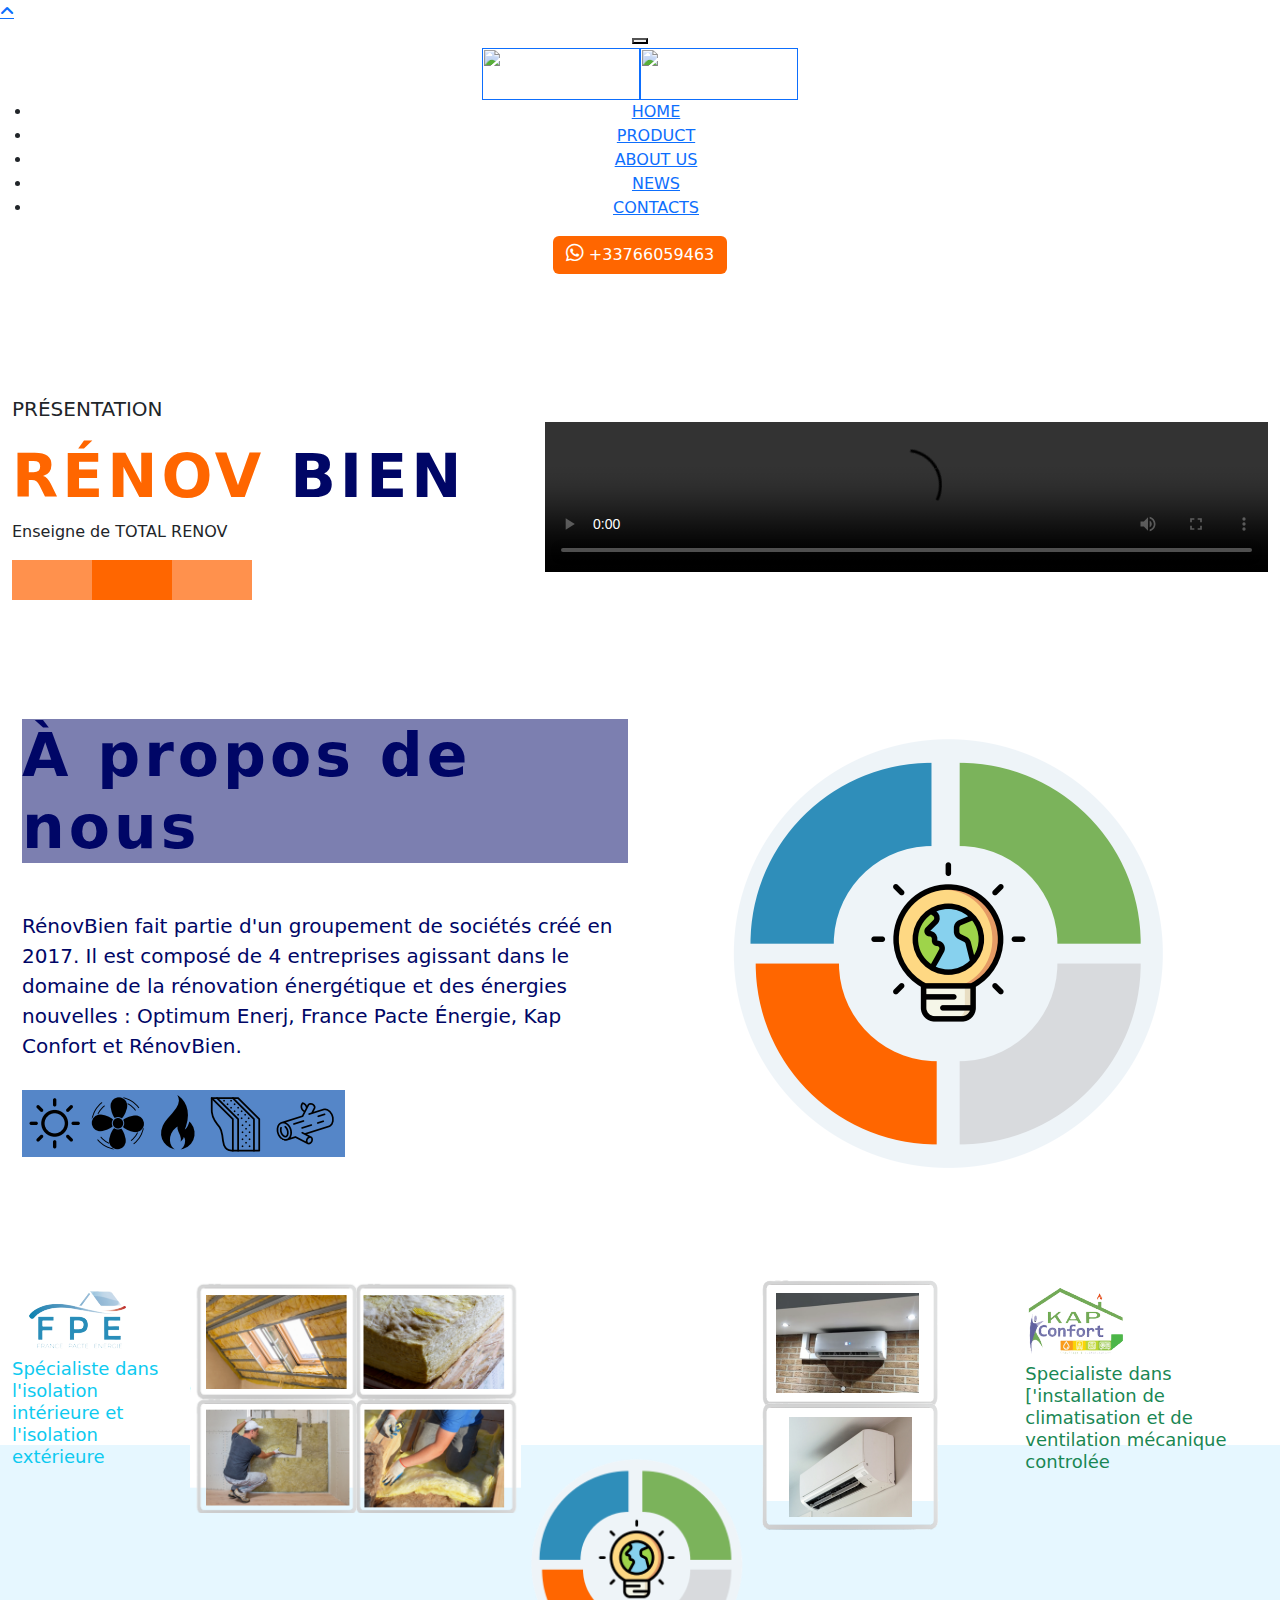
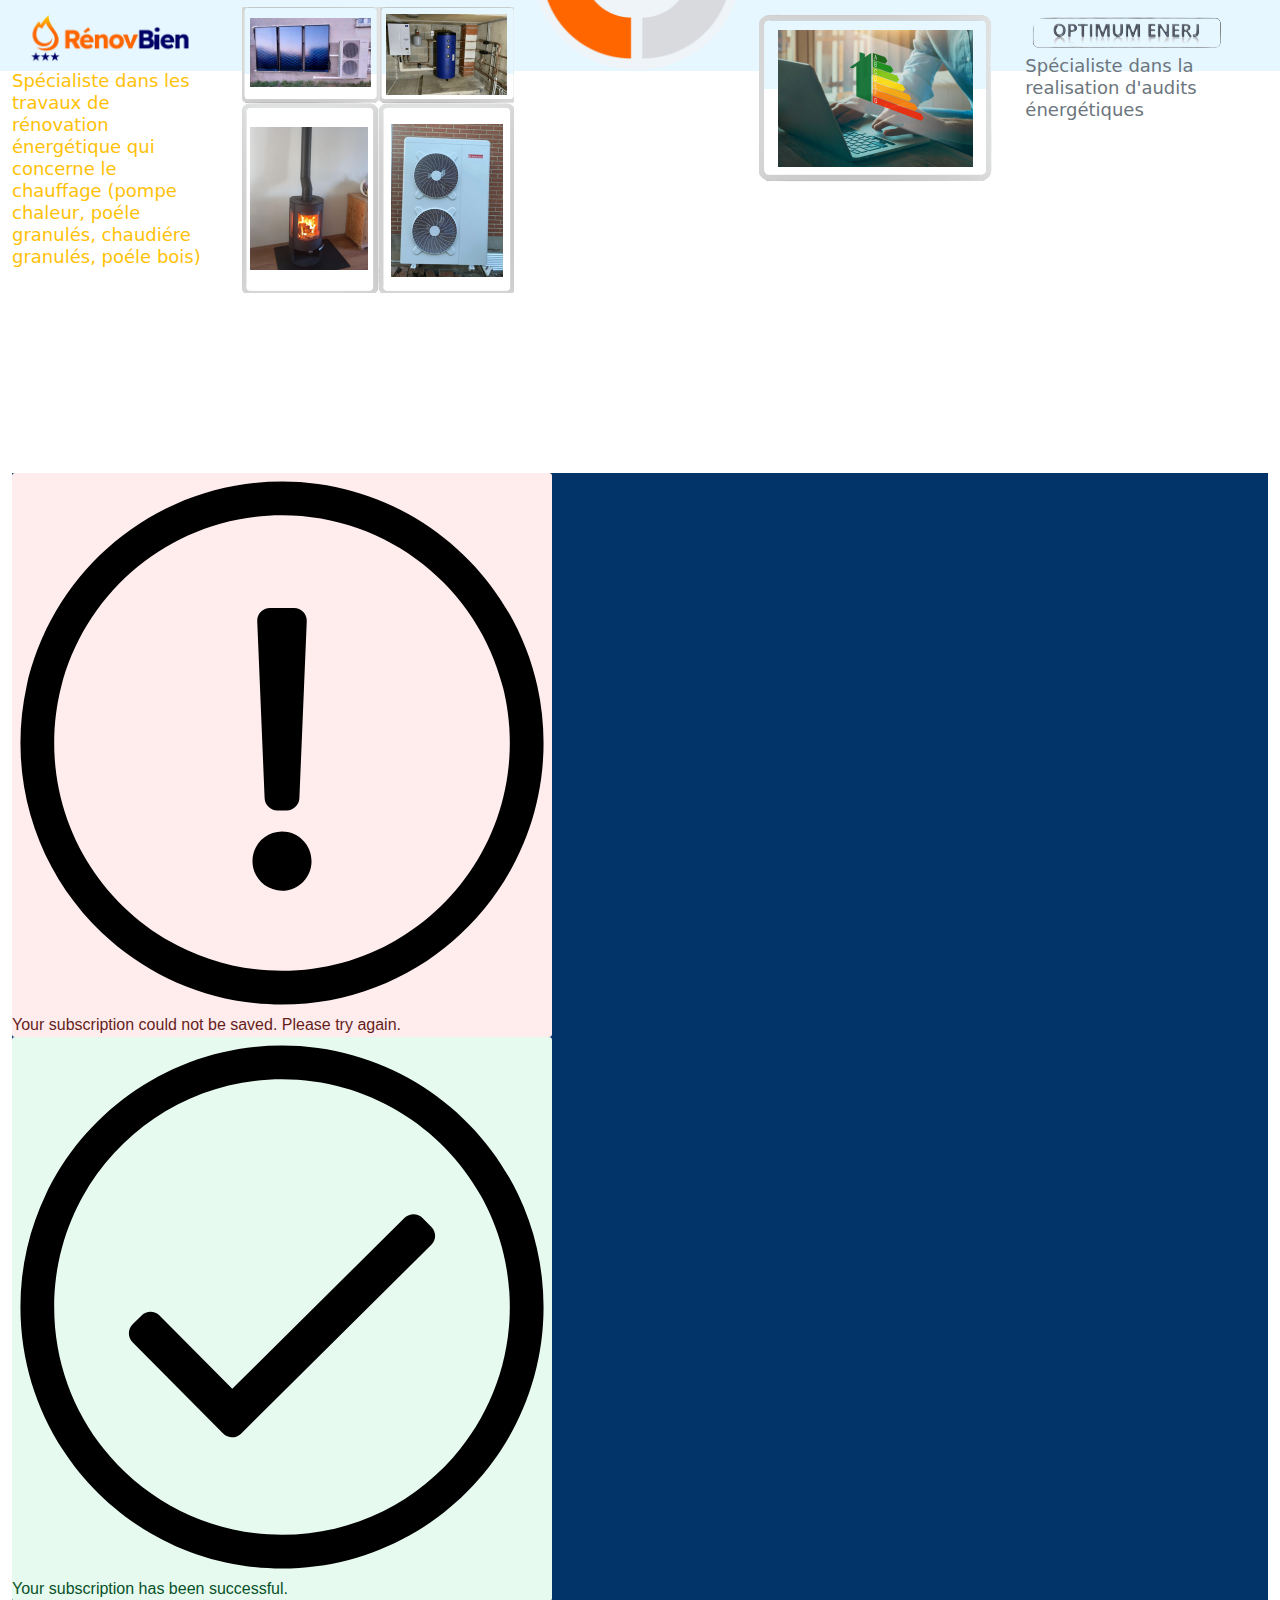
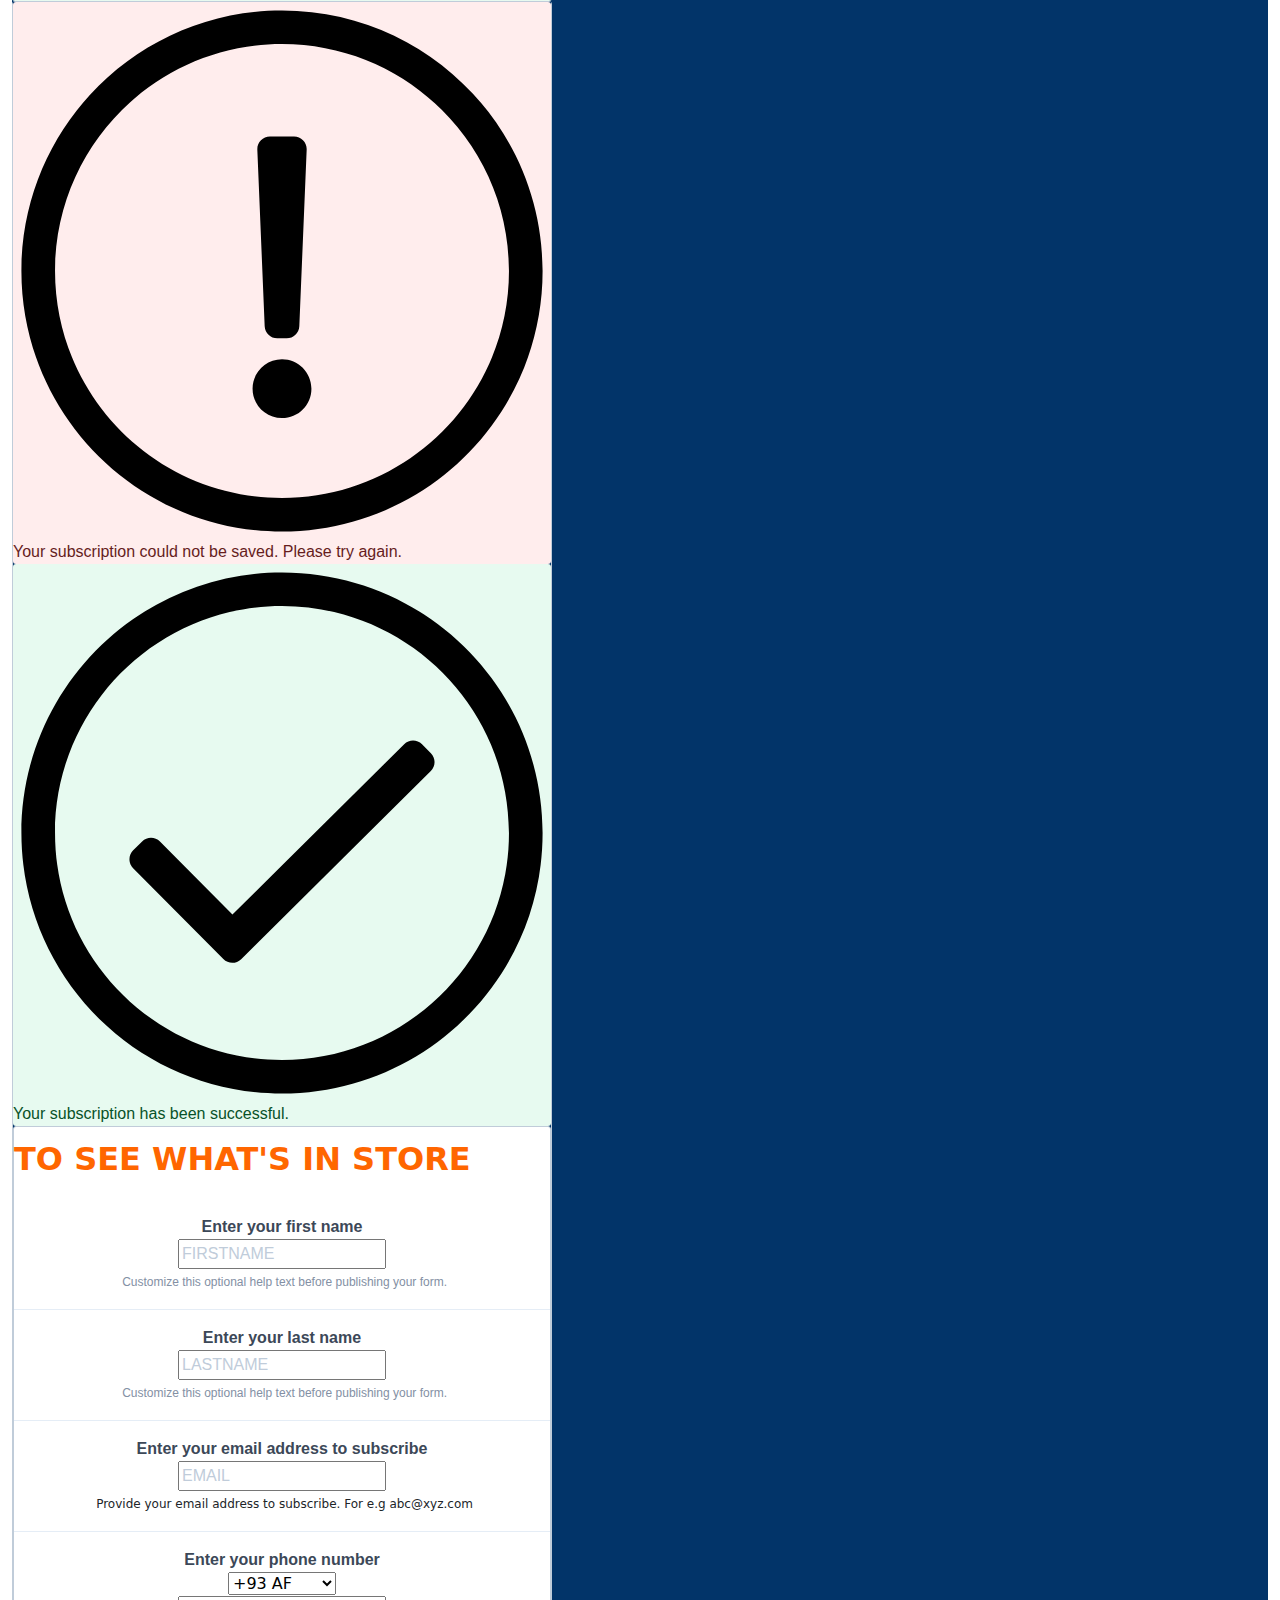
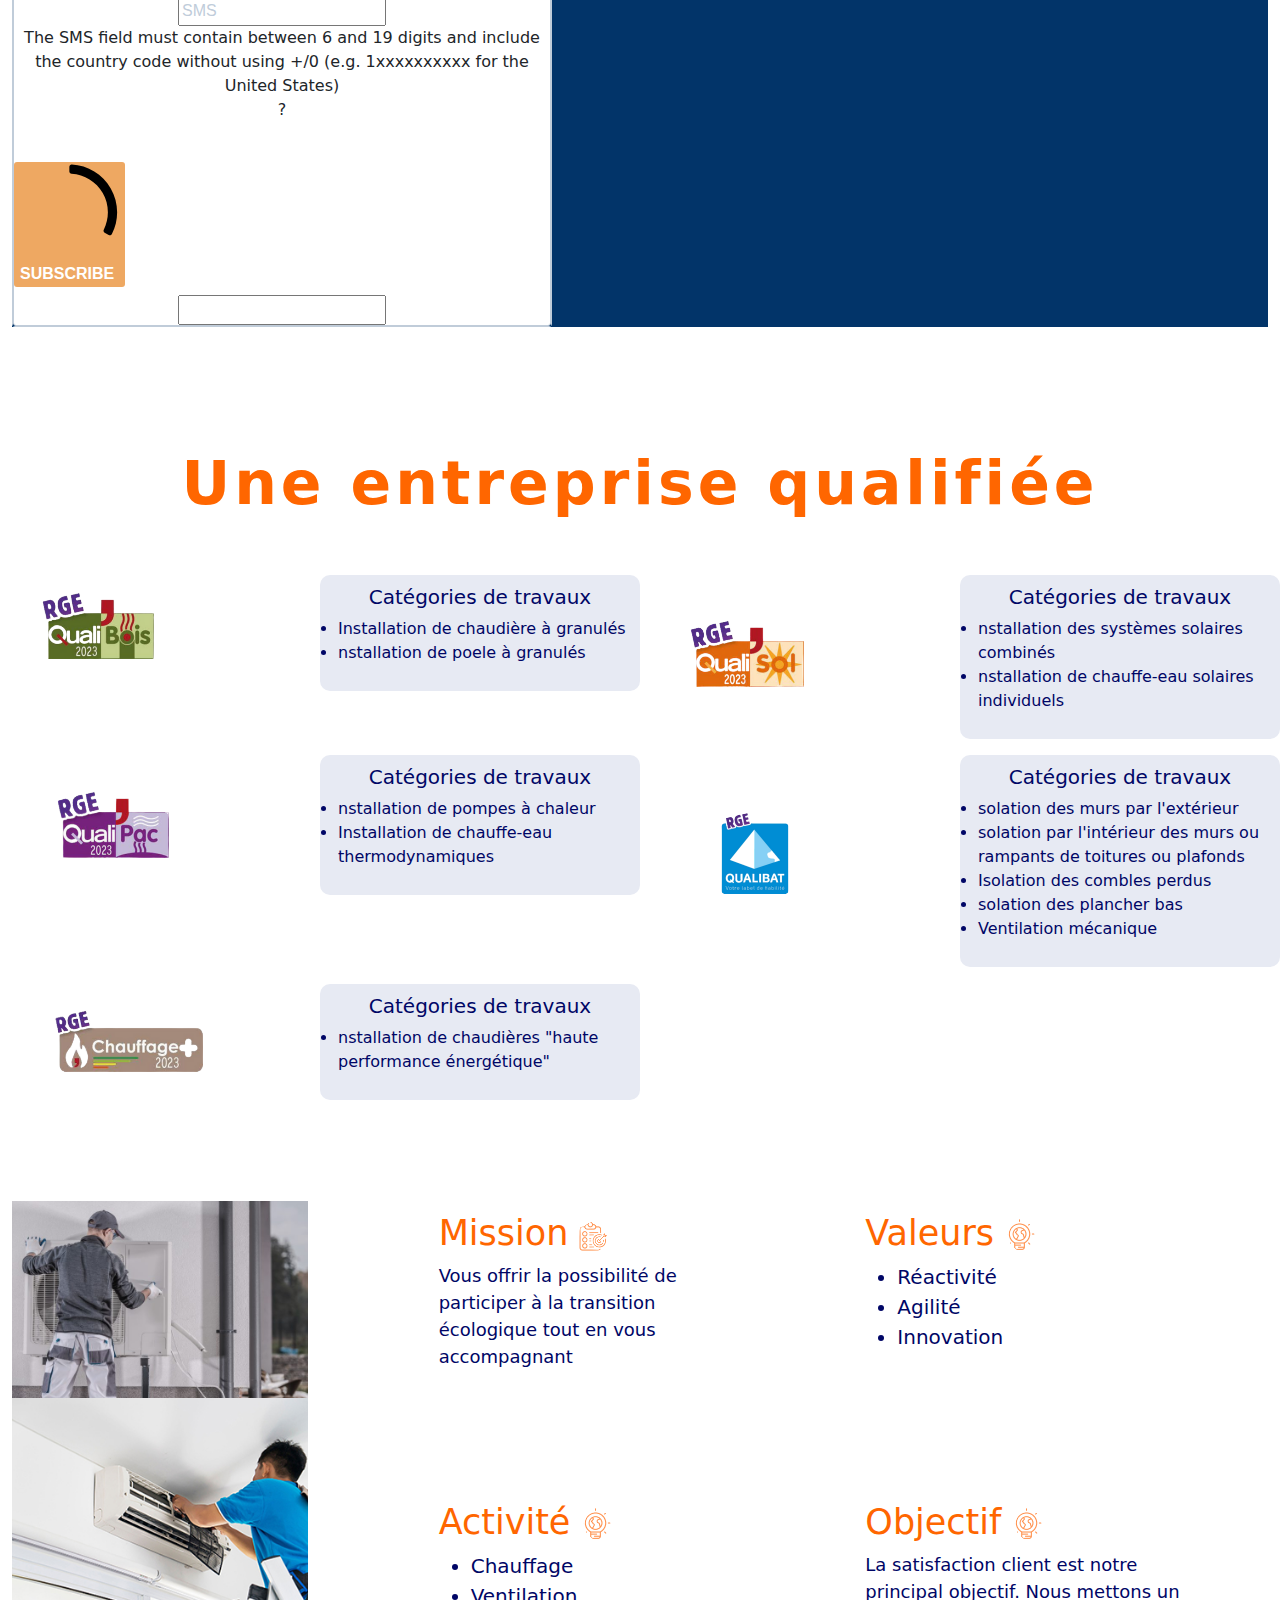
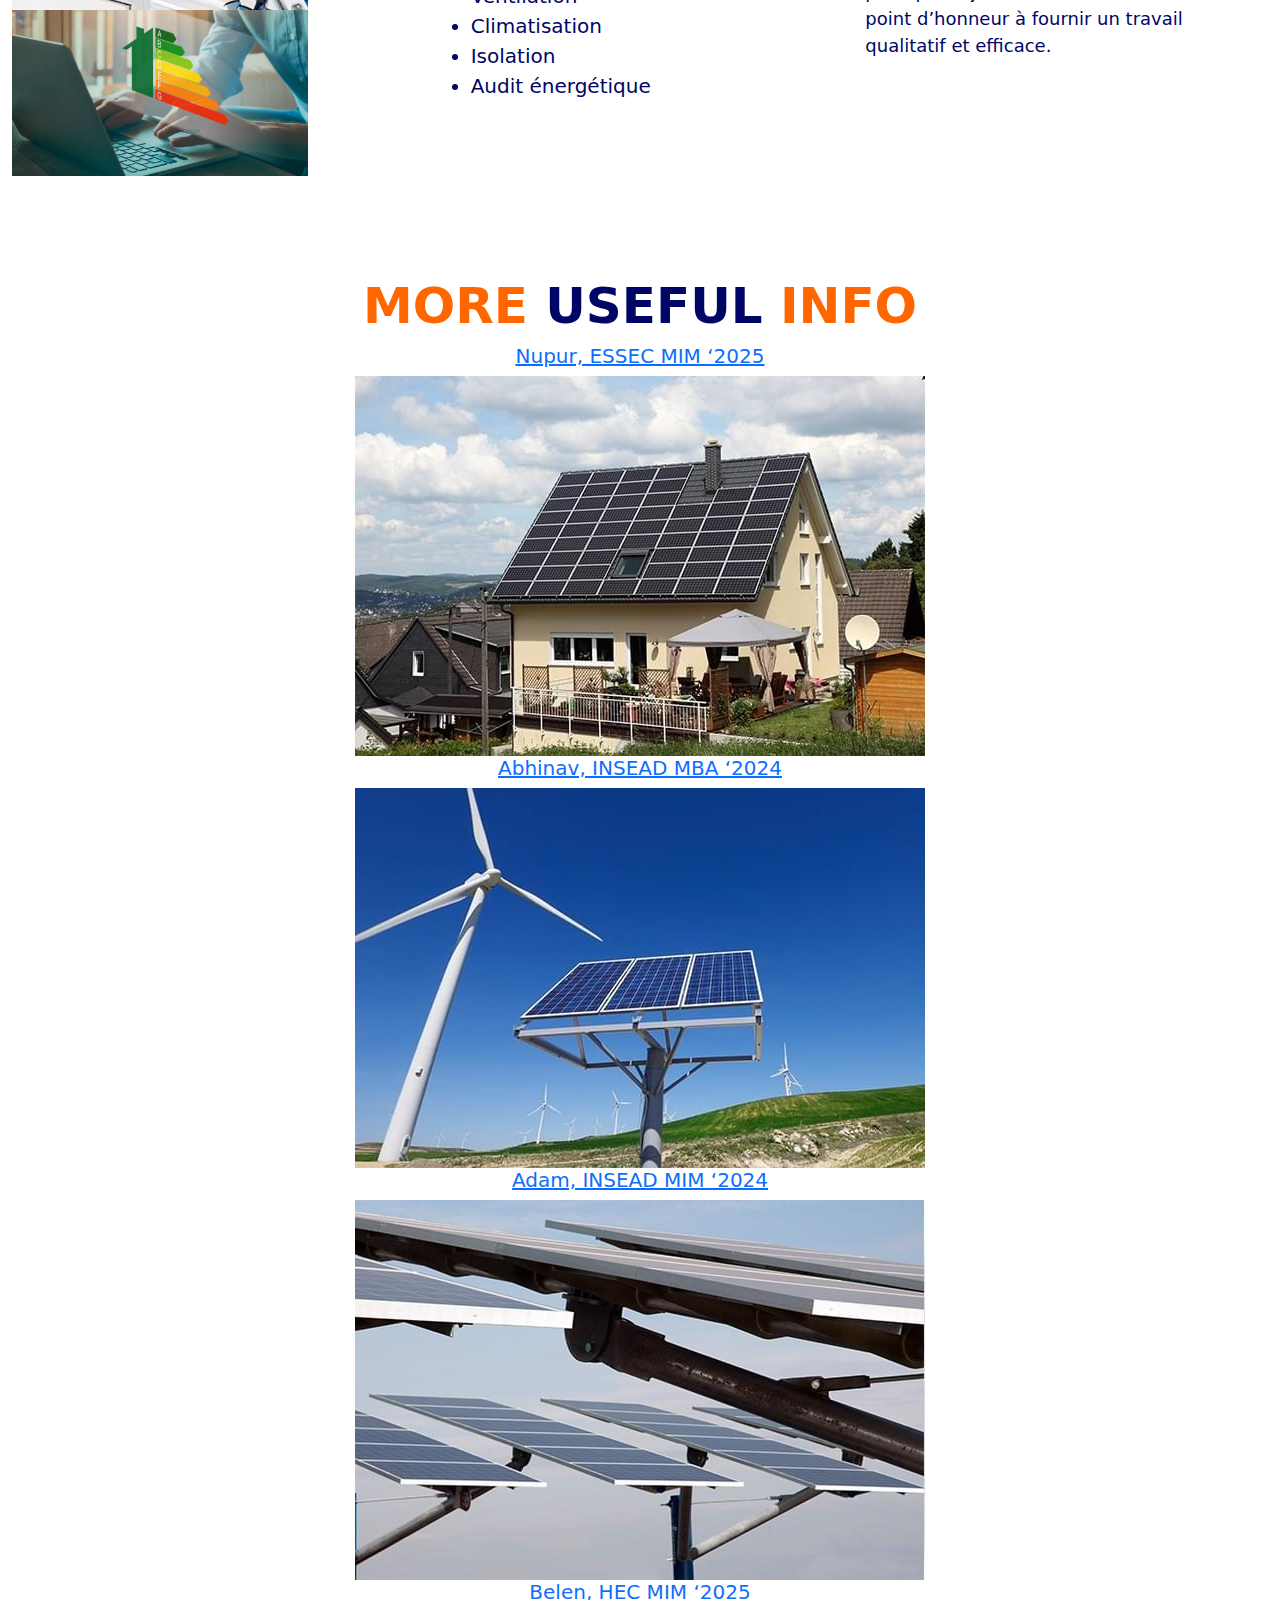
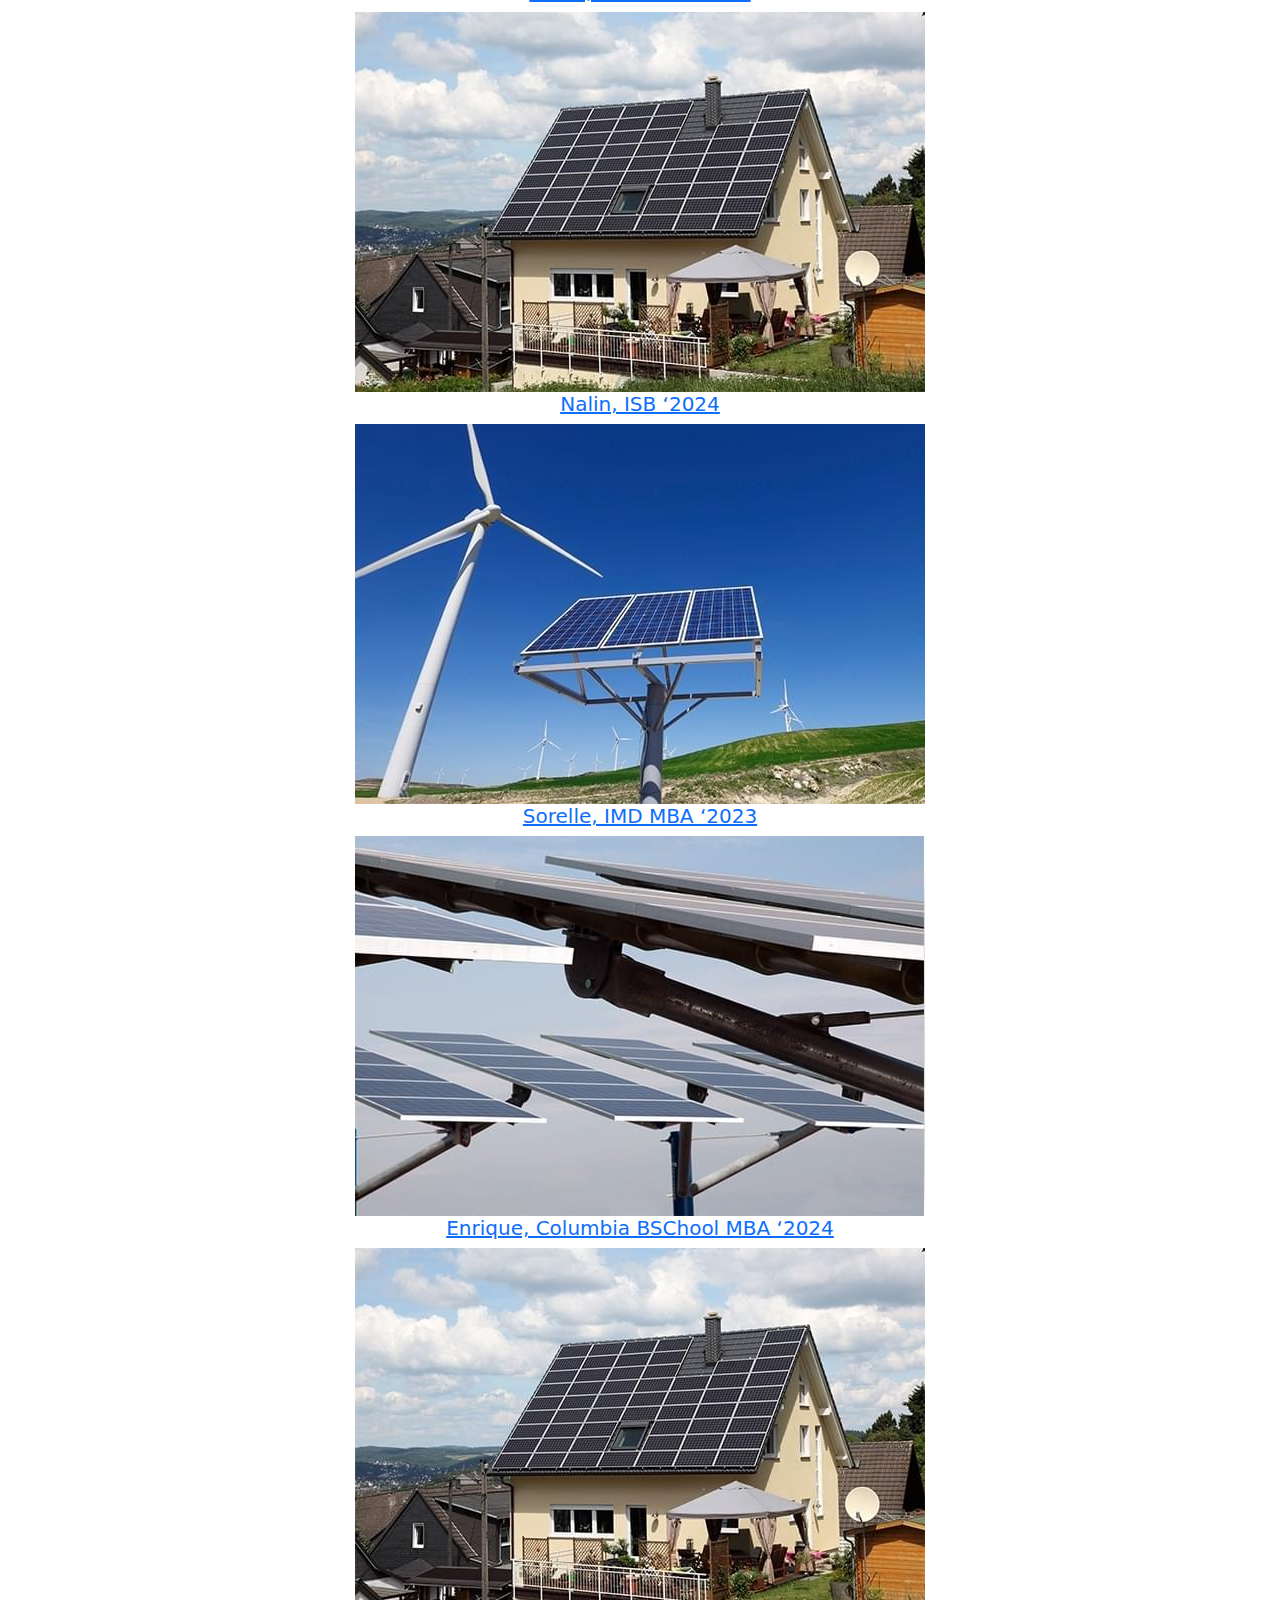
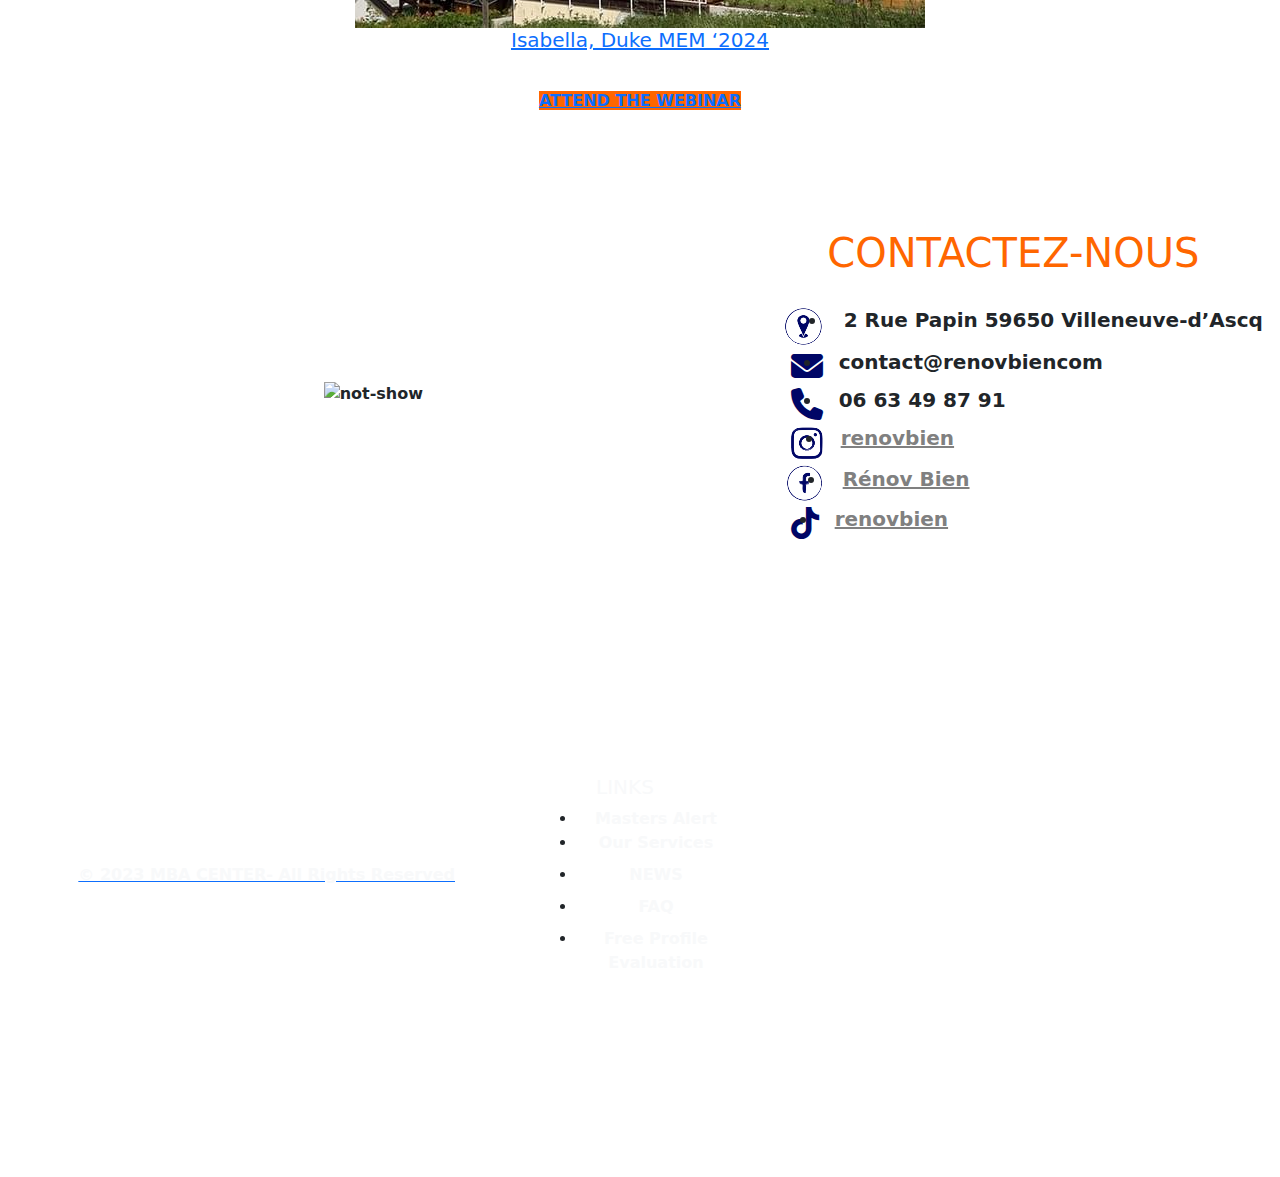
==== index.html @ 94f29667 "add all section" ====
<!DOCTYPE html>
<html class="wide wow-animation" lang="en">

<head>

    <!-- Site Title-->
    <title>ESCP 2024 I On the Road to Grad School</title>
    <meta name="format-detection" content="telephone=no">
    <meta name="viewport"
        content="width=device-width, height=device-height, initial-scale=1.0, maximum-scale=1.0, user-scalable=0">
    <meta name="viewport" content="width=device-width, initial-scale=1">
    <meta name="viewport" content="width=device-width, initial-scale=1.0">
    <meta http-equiv="X-UA-Compatible" content="IE=edge">
    <meta charset="utf-8">
    <meta name="description"
        content="Unlock Your MBA Success with MBA Center Global - Your Premier Test Prep Center and Admission Consulting Partner. Led by Dr. Huber, We Elevate Your Business School Journey to New Heights. Prepare, Excel, and Secure Your Future with Us!">
    <link rel="icon" href="assets/images/mbacfavicon.png" type="image/x-icon">

    <!--FontAwesome Css Link -->
    <link rel="stylesheet" href="https://cdn.jsdelivr.net/npm/bootstrap-icons@1.10.5/font/bootstrap-icons.css">
    <link rel="stylesheet" type="text/css"
        href="//fonts.googleapis.com/css2?family=Open+Sans:ital,wght@0,300;0,400;0,700;0,800;1,300;1,400&amp;family=Oswald&amp;display=swap">
    <link href="https://cdn.jsdelivr.net/npm/bootstrap@5.3.1/dist/css/bootstrap.min.css" rel="stylesheet">
    <link rel="stylesheet" href="https://cdnjs.cloudflare.com/ajax/libs/font-awesome/6.4.2/css/all.min.css" />

    <!-- Stylesheets-->
    <link rel="stylesheet" href="assets/css/bootstrap.css">
    <!-- <link rel="stylesheet" href="assets/css/fonts.css"> -->
    <link rel="stylesheet" href="assets/css/style.css">
    <link rel="stylesheet" href="assets/css/custom.css">
    <!--<link rel="stylesheet" href="css/bootstrap.min.css">-->
    <link rel="stylesheet" href="https://cdnjs.cloudflare.com/ajax/libs/intl-tel-input/17.0.8/css/intlTelInput.css" />
    <script src="https://cdnjs.cloudflare.com/ajax/libs/intl-tel-input/17.0.8/js/intlTelInput.min.js"></script>
    <script src="https://cdnjs.cloudflare.com/ajax/libs/twitter-bootstrap/4.6.0/js/bootstrap.min.js"></script>
    <!-- jQuery -->
    <script src="https://code.jquery.com/jquery-3.6.0.min.js"></script>
    <script src="https://fast.wistia.com/embed/medias/1dnjn6m80d.jsonp"></script>
    <script src="https://fast.wistia.com/assets/external/E-v1.js"></script>

    <!-- Owl Carousel CSS -->
    <!--<link rel="stylesheet" href="https://cdnjs.cloudflare.com/ajax/libs/OwlCarousel2/2.3.4/assets/owl.carousel.min.css">-->
    <!--<link rel="stylesheet" href="https://cdnjs.cloudflare.com/ajax/libs/OwlCarousel2/2.3.4/assets/owl.theme.default.min.css">-->

    <!-- Owl Carousel JavaScript -->
    <!--<script src="https://cdnjs.cloudflare.com/ajax/libs/OwlCarousel2/2.3.4/owl.carousel.min.js"></script>-->
    <script src="assets/js/jquery/jquery-1.8.2.min.js"></script>
    <!-- jQuery -->
    <script src="https://code.jquery.com/jquery-3.6.0.min.js"></script>

    <!-- Bootstrap JavaScript -->
    <script src="https://cdn.jsdelivr.net/npm/bootstrap@5.3.1/dist/js/bootstrap.min.js"></script>
    <style>
        @font-face {
            font-display: block;
            font-family: Roboto;
            src: url(https://assets.brevo.com/font/Roboto/Latin/normal/normal/7529907e9eaf8ebb5220c5f9850e3811.woff2) format("woff2"), url(https://assets.brevo.com/font/Roboto/Latin/normal/normal/25c678feafdc175a70922a116c9be3e7.woff) format("woff")
        }

        @font-face {
            font-display: fallback;
            font-family: Roboto;
            font-weight: 600;
            src: url(https://assets.brevo.com/font/Roboto/Latin/medium/normal/6e9caeeafb1f3491be3e32744bc30440.woff2) format("woff2"), url(https://assets.brevo.com/font/Roboto/Latin/medium/normal/71501f0d8d5aa95960f6475d5487d4c2.woff) format("woff")
        }

        @font-face {
            font-display: fallback;
            font-family: Roboto;
            font-weight: 700;
            src: url(https://assets.brevo.com/font/Roboto/Latin/bold/normal/3ef7cf158f310cf752d5ad08cd0e7e60.woff2) format("woff2"), url(https://assets.brevo.com/font/Roboto/Latin/bold/normal/ece3a1d82f18b60bcce0211725c476aa.woff) format("woff")
        }

        #sib-container input:-ms-input-placeholder {
            text-align: left;
            font-family: "Helvetica", sans-serif;
            color: #c0ccda;
        }

        #sib-container input::placeholder {
            text-align: left;
            font-family: "Helvetica", sans-serif;
            color: #c0ccda;
        }

        #sib-container textarea::placeholder {
            text-align: left;
            font-family: "Helvetica", sans-serif;
            color: #c0ccda;
        }
    </style>
    <link rel="stylesheet" href="https://sibforms.com/forms/end-form/build/sib-styles.css">
    <style>
        #phone {
            width: 400px;
        }

        #phone20 {
            width: 400px;
        }

        #phone2 {
            width: 460px;
        }

        #phone4 {
            width: 546px;
        }

        #phone5 {
            width: 546px;
        }

        #phone6 {
            width: 546px;
        }

        #phone7 {
            width: 546px;
        }



        .slick-slider {
            position: relative;
            display: block;
            -moz-box-sizing: border-box;
            box-sizing: border-box;
            -webkit-touch-callout: none;
            -webkit-user-select: none;
            -khtml-user-select: none;
            -moz-user-select: none;
            -ms-user-select: none;
            user-select: none;
            -ms-touch-action: pan-y;
            touch-action: pan-y;
            -webkit-tap-highlight-color: transparent;
        }

        .slick-list {
            position: relative;
            overflow: hidden;
            display: block;
            margin: 0;
            padding: 0;
        }

        .slick-list:focus {
            outline: none;
        }

        .slick-list.dragging {
            cursor: pointer;
            cursor: hand;
        }

        .slick-slider .slick-track,
        .slick-slider .slick-list {
            -webkit-transform: translate3d(0, 0, 0);
            -moz-transform: translate3d(0, 0, 0);
            -ms-transform: translate3d(0, 0, 0);
            -o-transform: translate3d(0, 0, 0);
            transform: translate3d(0, 0, 0);
        }

        .slick-track {
            position: relative;
            left: 0;
            top: 0;
            display: block;
        }

        .slick-track:before,
        .slick-track:after {
            content: "";
            display: table;
        }

        .slick-track:after {
            clear: both;
        }

        .slick-loading .slick-track {
            visibility: hidden;
        }

        .slick-slide {
            float: left;
            height: 100%;
            min-height: 1px;
            display: none;
        }

        [dir="rtl"] .slick-slide {
            float: right;
        }

        .slick-slide img {
            display: block;
        }

        .slick-slide.slick-loading img {
            display: none;
        }

        .slick-slide.dragging img {
            pointer-events: none;
        }

        .slick-initialized .slick-slide {
            display: block;
        }

        .slick-loading .slick-slide {
            visibility: hidden;
        }

        .slick-vertical .slick-slide {
            display: block;
            height: auto;
            border: 1px solid transparent;
        }

        .slick-arrow.slick-hidden {
            display: none;
        }

        .slick-loading .slick-list {
            background: #fff url("./../images/ajax-loader.gif") center center no-repeat;
        }

        /* Icons */

        /* Arrows */

        .slick-prev,
        .slick-next {
            position: absolute;
            display: block;
            height: 60px;
            width: 60px;
            line-height: 0;
            font-size: 0;
            cursor: pointer;
            background: #2D95E3;
            color: white;
            top: 28%;
            margin-top: -10px\9;
            /*lte IE 8*/
            -webkit-transform: translate(0, -50%);
            -ms-transform: translate(0, -50%);
            transform: translate(0, -50%);
            padding: 0;
            border: none;
            outline: none;
            z-index: 9;
            transition: 350ms;
        }

        .slick-prev:hover,
        .slick-prev:focus,
        .slick-next:hover,
        .slick-next:focus {
            outline: none;
            background-color: #2D95E3;
        }

        .slick-prev:hover:before,
        .slick-prev:focus:before,
        .slick-next:hover:before,
        .slick-next:focus:before {
            color: #fff;
        }

        .slick-prev.slick-disabled:before,
        .slick-next.slick-disabled:before {
            opacity: 0.5;
        }

        @media only screen and (max-width: 600px) {
            .ytp-large-play-button {
                left: 33% !important;
            }
        }

        @media (min-width: 768px) {

            .slick-prev,
            .slick-next {
                top: 50%;
            }
        }

        .slick-prev:before,
        .slick-next:before {
            font-size: 40px;
            line-height: 1;
            color: white;
            opacity: 0.75;
            -webkit-font-smoothing: antialiased;
            -moz-osx-font-smoothing: grayscale;
            font-family: "Material Design Icons";
        }

        .slick-prev {
            border-radius: 0 50% 50% 0;
            left: 0;
        }

        [dir="rtl"] .slick-prev {
            left: auto;
            right: 0;
        }

        .slick-prev:before {
            content: "←";
        }

        [dir="rtl"] .slick-prev:before {
            content: "";
        }

        .slick-next {
            border-radius: 50% 0 0 50%;
            right: 0;
        }

        [dir="rtl"] .slick-next {
            left: 0;
            right: auto;
        }

        .slick-next:before {
            content: "→";
        }

        [dir="rtl"] .slick-next:before {
            content: "";
        }

        /* Dots */

        .slick-slider {
            margin-bottom: 30px;
        }

        .slick-dots {
            position: absolute;
            bottom: -45px;
            list-style: none;
            display: block;
            text-align: center;
            padding: 0;
            width: 100%;
        }

        .slick-dots li {
            position: relative;
            display: inline-block;
            height: 20px;
            width: 20px;
            margin: 0 5px;
            padding: 0;
            cursor: pointer;
        }

        .slick-dots li button {
            border: 0;
            background: transparent;
            display: block;
            height: 20px;
            width: 20px;
            outline: none;
            line-height: 0;
            font-size: 0;
            color: transparent;
            padding: 5px;
            cursor: pointer;
        }

        .slick-dots li button:hover,
        .slick-dots li button:focus {
            outline: none;
        }

        .slick-dots li button:hover:before,
        .slick-dots li button:focus:before {
            opacity: 1;
        }

        .slick-dots li button:before {
            position: absolute;
            top: 0;
            left: 0;
            content: "•";
            width: 20px;
            height: 20px;
            font-family: "Open Sans", Helvetica, Arial, sans-serif;
            font-size: 6px;
            line-height: 20px;
            text-align: center;
            color: black;
            opacity: 0.5;
            -webkit-font-smoothing: antialiased;
            -moz-osx-font-smoothing: grayscale;
        }

        .slick-dots li.slick-active button:before {
            color: black;
            opacity: 0.75;
        }

        .carousel-center-mode .slick-track {
            min-height: 460px;
            padding: 40px 0;
        }

        .carousel-center-mode .slick-list {
            margin-left: auto;
            margin-right: auto;
        }

        @media (min-width: 768px) {
            .carousel-center-mode .slick-list {
                width: 750px;
            }
        }

        @media (min-width: 992px) {
            .carousel-center-mode .slick-list {
                width: 970px;
            }
        }

        @media (min-width: 1200px) {
            .carousel-center-mode .slick-list {
                width: 1170px;
            }
        }

        .carousel-center-mode .slick-slide {
            outline: none;
            padding: 0 15px;
        }

        .carousel-center-mode .slick-slide .image-thumbnail {
            transition: 450ms;
        }

        @media (min-width: 1200px) {
            .carousel-center-mode .slick-track {
                display: flex;
                align-items: center;
            }

            .carousel-center-mode .slick-slide {
                position: relative;
                padding: 0;
                display: flex;
                justify-content: center;
            }

            .carousel-center-mode .slick-slide .image-thumbnail {
                min-width: 450px;
                transform: scale(0.85);
            }

            .carousel-center-mode .slick-slide h5 {
                font-size: 16px;
                transition: 0s;
            }

            .carousel-center-mode .slick-slide p {
                font-size: 12px;
                transition: 0s;
            }

            .carousel-center-mode .slick-slide.slick-active {
                cursor: pointer;
            }

            .carousel-center-mode .slick-slide.slick-center {
                z-index: 10;
                cursor: default;
            }

            .carousel-center-mode .slick-slide.slick-center .image-thumbnail {
                min-width: 570px;
                transform: scale(1);
                box-shadow: 0 5px 50px 0 rgba(0, 0, 0, 0.3);
            }

            .carousel-center-mode .slick-slide.slick-center h5 {
                font-size: 20px;
            }

            .carousel-center-mode .slick-slide.slick-center p {
                font-size: 14px;
            }

            .ie-11 .carousel-center-mode .slick-slide .image-thumbnail {
                left: -7%;
            }

            .ie-11 .carousel-center-mode .slick-center .image-thumbnail {
                left: -30%;
            }
        }
    </style>

    <!--<script src="cdn-cgi/apps/head/3ts2ksMwXvKRuG480KNifJ2_JNM.js"></script>-->
</head>

<body>
    <a href="#" id="ui-to-top" class="ui-to-top fa fa-angle-up active"></a>
    <!-- Page-->
    <div class="page text-center">
        <!-- Page Header-->
        <header class="page-head header-transparent" id="home">
            <!-- RD Navbar-->
            <div class="rd-navbar-wrap">
                <nav class="rd-navbar" data-layout="rd-navbar-fixed" data-sm-layout="rd-navbar-fixed"
                    data-md-layout="rd-navbar-fixed" data-lg-layout="rd-navbar-fixed" data-xl-layout="rd-navbar-static"
                    data-xxl-layout="rd-navbar-static" data-device-layout="rd-navbar-fixed"
                    data-sm-device-layout="rd-navbar-fixed" data-md-device-layout="rd-navbar-fixed"
                    data-lg-device-layout="rd-navbar-fixed" data-xl-device-layout="rd-navbar-static"
                    data-xxl-device-layout="rd-navbar-static" data-sm-stick-up-offset="50px"
                    data-lg-stick-up-offset="100px">
                    <!--<button class="rd-navbar-collapse-toggle" data-rd-navbar-toggle=".rd-navbar-panel-inner" type="submit"><span></span></button>-->
                    <div class="bg-default">
                        <div class="rd-navbar-inner">
                            <!-- RD Navbar Panel-->
                            <div class="rd-navbar-panel">
                                <!-- RD Navbar Toggle-->
                                <button class="rd-navbar-toggle"
                                    data-rd-navbar-toggle=".rd-navbar-nav-wrap"><span></span></button>
                                <!-- RD Navbar Brand-->
                                <div class="rd-navbar-brand"><a class="brand-name" href=""><img class="brand"
                                            src="assets/images/mbaclogo.png" width="158" height="52" alt=""><img
                                            class="stuck-brand" src="assets/images/mbaclogo.png" width="158" height="52"
                                            alt=""></a></div>
                            </div>
                            <div class="rd-navbar-menu-panel">
                                <div class="rd-navbar-nav-wrap">
                                    <ul class="rd-navbar-nav">
                                        <!-- RD Navbar Nav-->
                                        <li class="active"><a href="#topEvent"> HOME</a></li>
                                        <li><a href="#leBooks">PRODUCT </a></li>
                                        <li><a href="#advantages">ABOUT US</a></li>
                                        <li><a href="#ourWeeklyWebninsar">NEWS</a></li>
                                        <li><a href="#STAY-UPDATED" onclick="scrollToEnd()">CONTACTS</a></li>

                                    </ul>
                                </div>
                            </div>
                            <div class="rd-navbar-panel-inner">
                                <div>
                                    <a class="btn bg_orange btn-icon btn-icon-left "
                                        href="https://api.whatsapp.com/send?phone=33766059463" target="_blank">
                                        <span class="text-middle text-white">
                                            <i class="fa-brands fa-whatsapp"
                                                style="color: #FFFFFF; font-size: 20px; font-weight: lighter;"></i>
                                            +33766059463
                                        </span>
                                    </a>
                                </div>
                            </div>

                        </div>
                    </div>
                </nav>
            </div>
        </header>

        <!-- Welcome-->
        <section id="topEvent ">
            <!-- Swiper for Banner -->
            <!-- banner -->
            <section class="banner">
                <div class="container">
                    <div class="row align-items-center">
                        <div class="col-lg-5 col-12 order-lg-1 order-2 text-start">
                            <p class="font-20px text-dark">PRÉSENTATION</p>
                            <h3 class="font-60px orange">RÉNOV <span class="blue">BIEN</span></h3>
                            <p>Enseigne de TOTAL RENOV</p>
                            <div class="d-flex mt-2">
                                <div style="width: 80px; height: 40px; background-color: rgb(255, 145, 77);">

                                </div>
                                <div class="bg_orange" style="width: 80px; height: 40px; ">

                                </div>
                                <div style=" width: 80px; height: 40px; background-color: rgb(255, 145, 77);">

                                </div>
                            </div>

                        </div>
                        <div class="col-lg-7 col-12 order-lg-2 order-1  bg-img">
                            <div class="video-container">
                                <video controls>
                                    <source src="assets/images/banner/renovbien landing page video.mp4" type="video/mp4">
                                  
                                </video>
                            </div>

                        </div>
                    </div>
                </div>
            </section>
            <!-- nous -->
            <section class="nous">
                <div class="container">
                    <div class="row align-items-center">
                        <div class="col-lg-6 col-12 text-start">
                            <h3 class="font-60px blue">À propos de nous</h3>
                            <p class="font-20px blue mt-5">RénovBien fait partie d'un groupement de sociétés
                                créé en 2017. Il est composé de 4 entreprises agissant
                                dans le domaine de la rénovation énergétique et des
                                énergies nouvelles : Optimum Enerj, France Pacte
                                Énergie, Kap Confort et RénovBien.</p>
                            <img class="img-fluid mt-2" src="assets/images/nous/left-img.png" alt="not-show">

                        </div>
                        <div class="col-lg-6 col-12">
                            <img class="img-fluid" src="assets/images/nous/nous.png" alt="not-show">

                        </div>

                    </div>
                </div>
            </section>
            <!-- company -->
            <section class="company">
                <div class="container">
                    <!-- 1 -->
                    <div class="row up d-flex justify-content-between">
                        <div class="col-lg-5 ">
                            <div class="row">
                                <div class="col-sm-4 col-12 text-start col-12 order-sm-1 order-2">
                                    <img class="img-fluid" src="assets/images/fpe/fpe-icon.png" alt="not-show">
                                    <p class="text-info font-18px">
                                        Spécialiste dans
                                        l'isolation intérieure
                                        et l'isolation
                                        extérieure
                                    </p>
                                </div>
                                <div class="col-sm-8 col-12 col-12 order-sm-2 order-1">
                                    <img class="img-fluid" src="assets/images/fpe/fpe-img.png" alt="not-show">
                                </div>
                            </div>
                        </div>
                        <div class="col-lg-5 col-12 order-sm-2 order-1">
                            <div class="row">

                                <div class="col-sm-6 col-12 text-start">
                                    <img class="img-fluid" src="assets/images/confort/confort-img-removebg-preview.png"
                                        alt="not-show">
                                </div>
                                <div class="col-sm-6 col-12 text-start">
                                    <img class="img-fluid" src="assets/images/confort/confort-icon-removebg-preview.png"
                                        alt="not-show">
                                    <p class="text-success  font-18px">
                                        Specialiste dans ['installation de
                                        climatisation et de ventilation
                                        mécanique controlée
                                    </p>
                                </div>
                            </div>
                        </div>

                    </div>
                    <!-- 2 -->
                    <div class="row center-row">
                        <div class="col-12 ">
                            <img class="img-fluid center-img" src="assets/images/nous/nous-removebg-preview.png"
                                alt="not-show">
                        </div>

                    </div>
                    <!-- 3 -->
                    <div class="row down d-flex justify-content-between">
                        <div class="col-lg-5 col-12">
                            <!-- RenocBien-row -->
                            <div class="row">
                                <div class="col-sm-5 col-12 text-start order-sm-1 order-2">
                                    <img class="img-fluid" src="assets/images/RenocBien/RenocBien-icon.png"
                                        alt="not-show">
                                    <p class="text-warning font-18px">
                                        Spécialiste dans les
                                        travaux de rénovation
                                        énergétique qui
                                        concerne le chauffage
                                        (pompe chaleur, poéle
                                        granulés, chaudiére
                                        granulés, poéle bois)
                                    </p>

                                </div>
                                <div class="col-sm-7 col-12 order-sm-2 order-1">
                                    <img class="img-fluid" src="assets/images/RenocBien/RenocBien-img.png"
                                        alt="not-show">
                                </div>
                            </div>
                        </div>
                        <!-- optimum -->
                        <div class="col-lg-5 col-12">
                            <div class="row">

                                <div class="col-sm-6 col-12 text-start">
                                    <img class="img-fluid"
                                        src="assets/images/optimum/optimum-image-removebg-preview.png" alt="not-show">
                                </div>
                                <div class="col-sm-6 col-12  text-start">
                                    <img class="img-fluid" src="assets/images/optimum/optimum-icon-removebg-preview.png"
                                        alt="not-show">
                                    <p class="text-secondary  font-18px">Spécialiste dans la
                                        realisation d'audits
                                        énergétiques

                                    </p>
                                </div>
                            </div>
                        </div>

                    </div>
                </div>
            </section>

            <!-- Swiper Pagination for Banner -->
            <div class="swiper-pagination"></div>
        </section>

        <section class="section-60 section-md-90" id="sib">
            <!-- Form Section (Placeholder Content) -->
            <div class="container">
            

                <!-- Begin Brevo Form -->
                <!-- START - We recommend to place the below code in head tag of your website html  -->
                <style>
                    @font-face {
                        font-display: block;
                        font-family: Roboto;
                        src: url(https://assets.brevo.com/font/Roboto/Latin/normal/normal/7529907e9eaf8ebb5220c5f9850e3811.woff2) format("woff2"), url(https://assets.brevo.com/font/Roboto/Latin/normal/normal/25c678feafdc175a70922a116c9be3e7.woff) format("woff")
                    }

                    @font-face {
                        font-display: fallback;
                        font-family: Roboto;
                        font-weight: 600;
                        src: url(https://assets.brevo.com/font/Roboto/Latin/medium/normal/6e9caeeafb1f3491be3e32744bc30440.woff2) format("woff2"), url(https://assets.brevo.com/font/Roboto/Latin/medium/normal/71501f0d8d5aa95960f6475d5487d4c2.woff) format("woff")
                    }

                    @font-face {
                        font-display: fallback;
                        font-family: Roboto;
                        font-weight: 700;
                        src: url(https://assets.brevo.com/font/Roboto/Latin/bold/normal/3ef7cf158f310cf752d5ad08cd0e7e60.woff2) format("woff2"), url(https://assets.brevo.com/font/Roboto/Latin/bold/normal/ece3a1d82f18b60bcce0211725c476aa.woff) format("woff")
                    }

                    #sib-container input:-ms-input-placeholder {
                        text-align: left;
                        font-family: "Helvetica", sans-serif;
                        color: #c0ccda;
                    }

                    #sib-container input::placeholder {
                        text-align: left;
                        font-family: "Helvetica", sans-serif;
                        color: #c0ccda;
                    }

                    #sib-container textarea::placeholder {
                        text-align: left;
                        font-family: "Helvetica", sans-serif;
                        color: #c0ccda;
                    }
                </style>
                <link rel="stylesheet" href="https://sibforms.com/forms/end-form/build/sib-styles.css">
                <!--  END - We recommend to place the above code in head tag of your website html -->

                <!-- START - We recommend to place the below code where you want the form in your website html  -->
                <div class="sib-form" style="text-align: center;
         background-color: #023469;                                 ">
                    <div id="sib-form-container" class="sib-form-container">
                        <div id="error-message" class="sib-form-message-panel"
                            style="font-size:16px; text-align:left; font-family:&quot;Helvetica&quot;, sans-serif; color:#661d1d; background-color:#ffeded; border-radius:3px; border-color:#ff4949;max-width:540px;">
                            <div class="sib-form-message-panel__text sib-form-message-panel__text--center">
                                <svg viewBox="0 0 512 512" class="sib-icon sib-notification__icon">
                                    <path
                                        d="M256 40c118.621 0 216 96.075 216 216 0 119.291-96.61 216-216 216-119.244 0-216-96.562-216-216 0-119.203 96.602-216 216-216m0-32C119.043 8 8 119.083 8 256c0 136.997 111.043 248 248 248s248-111.003 248-248C504 119.083 392.957 8 256 8zm-11.49 120h22.979c6.823 0 12.274 5.682 11.99 12.5l-7 168c-.268 6.428-5.556 11.5-11.99 11.5h-8.979c-6.433 0-11.722-5.073-11.99-11.5l-7-168c-.283-6.818 5.167-12.5 11.99-12.5zM256 340c-15.464 0-28 12.536-28 28s12.536 28 28 28 28-12.536 28-28-12.536-28-28-28z" />
                                </svg>
                                <span class="sib-form-message-panel__inner-text">
                                    Your subscription could not be saved. Please try again.
                                </span>
                            </div>
                        </div>
                        <div></div>
                        <div id="success-message" class="sib-form-message-panel"
                            style="font-size:16px; text-align:left; font-family:&quot;Helvetica&quot;, sans-serif; color:#085229; background-color:#e7faf0; border-radius:3px; border-color:#13ce66;max-width:540px;">
                            <div class="sib-form-message-panel__text sib-form-message-panel__text--center">
                                <svg viewBox="0 0 512 512" class="sib-icon sib-notification__icon">
                                    <path
                                        d="M256 8C119.033 8 8 119.033 8 256s111.033 248 248 248 248-111.033 248-248S392.967 8 256 8zm0 464c-118.664 0-216-96.055-216-216 0-118.663 96.055-216 216-216 118.664 0 216 96.055 216 216 0 118.663-96.055 216-216 216zm141.63-274.961L217.15 376.071c-4.705 4.667-12.303 4.637-16.97-.068l-85.878-86.572c-4.667-4.705-4.637-12.303.068-16.97l8.52-8.451c4.705-4.667 12.303-4.637 16.97.068l68.976 69.533 163.441-162.13c4.705-4.667 12.303-4.637 16.97.068l8.451 8.52c4.668 4.705 4.637 12.303-.068 16.97z" />
                                </svg>
                                <span class="sib-form-message-panel__inner-text">
                                    Your subscription has been successful.
                                </span>
                            </div>
                        </div>
                        <div></div>
                        <div id="sib-container" class="sib-container--large sib-container--vertical"
                            style="text-align:center; background-color:rgba(255,255,255,1); max-width:540px; border-radius:3px; border-width:1px; border-color:#C0CCD9; border-style:solid; direction:ltr">
                            <div class="sib-form" style="text-align: center; background-color: #023469; ">
                                <div id="sib-form-container" class="sib-form-container">
                                    <div id="error-message" class="sib-form-message-panel"
                                        style="font-size:16px; text-align:left; font-family:&quot;Helvetica&quot;, sans-serif; color:#661d1d; background-color:#ffeded; border-radius:3px; border-color:#ff4949;max-width:540px;">
                                        <div class="sib-form-message-panel__text sib-form-message-panel__text--center">
                                            <svg viewBox="0 0 512 512" class="sib-icon sib-notification__icon">
                                                <path
                                                    d="M256 40c118.621 0 216 96.075 216 216 0 119.291-96.61 216-216 216-119.244 0-216-96.562-216-216 0-119.203 96.602-216 216-216m0-32C119.043 8 8 119.083 8 256c0 136.997 111.043 248 248 248s248-111.003 248-248C504 119.083 392.957 8 256 8zm-11.49 120h22.979c6.823 0 12.274 5.682 11.99 12.5l-7 168c-.268 6.428-5.556 11.5-11.99 11.5h-8.979c-6.433 0-11.722-5.073-11.99-11.5l-7-168c-.283-6.818 5.167-12.5 11.99-12.5zM256 340c-15.464 0-28 12.536-28 28s12.536 28 28 28 28-12.536 28-28-12.536-28-28-28z" />
                                            </svg>
                                            <span class="sib-form-message-panel__inner-text"> Your subscription could
                                                not be saved. Please try again. </span>
                                        </div>
                                    </div>
                                    <div></div>
                                    <div id="success-message" class="sib-form-message-panel"
                                        style="font-size:16px; text-align:left; font-family:&quot;Helvetica&quot;, sans-serif; color:#085229; background-color:#e7faf0; border-radius:3px; border-color:#13ce66;max-width:540px;">
                                        <div class="sib-form-message-panel__text sib-form-message-panel__text--center">
                                            <svg viewBox="0 0 512 512" class="sib-icon sib-notification__icon">
                                                <path
                                                    d="M256 8C119.033 8 8 119.033 8 256s111.033 248 248 248 248-111.033 248-248S392.967 8 256 8zm0 464c-118.664 0-216-96.055-216-216 0-118.663 96.055-216 216-216 118.664 0 216 96.055 216 216 0 118.663-96.055 216-216 216zm141.63-274.961L217.15 376.071c-4.705 4.667-12.303 4.637-16.97-.068l-85.878-86.572c-4.667-4.705-4.637-12.303.068-16.97l8.52-8.451c4.705-4.667 12.303-4.637 16.97.068l68.976 69.533 163.441-162.13c4.705-4.667 12.303-4.637 16.97.068l8.451 8.52c4.668 4.705 4.637 12.303-.068 16.97z" />
                                            </svg>
                                            <span class="sib-form-message-panel__inner-text"> Your subscription has been
                                                successful. </span>
                                        </div>
                                    </div>
                                    <div></div>
                                    <div id="sib-container" class="sib-container--large sib-container--vertical"
                                        style="text-align:center; background-color:rgba(255,255,255,1); max-width:540px; border-radius:3px; border-width:1px; border-color:#C0CCD9; border-style:solid; direction:ltr">
                                        <form id="sib-form" method="POST"
                                            action="https://92d5f0c2.sibforms.com/serve/[base64]"
                                            data-type="subscription">
                                            <div style="padding: 8px 0;">
                                                <div class="sib-form-block"
                                                    style="font-size:32px; text-align:left; font-weight:700;  background-color:transparent; text-align:left">
                                                    <p class="orange">TO SEE WHAT'S IN STORE</p>
                                                </div>
                                            </div>
                                            <div style="padding: 8px 0;">
                                                <div class="sib-input sib-form-block">
                                                    <div class="form__entry entry_block">
                                                        <div class="form__label-row ">
                                                            <label class="entry__label"
                                                                style="font-weight: 700; text-align:left; font-size:16px; text-align:left; font-weight:700; font-family:&quot;Helvetica&quot;, sans-serif; color:#3c4858;"
                                                                for="FIRSTNAME" data-required="*">Enter your first
                                                                name</label>
                                                            <div class="entry__field"> <input class="input "
                                                                    maxlength="200" type="text" id="FIRSTNAME"
                                                                    name="FIRSTNAME" autocomplete="off"
                                                                    placeholder="FIRSTNAME" data-required="true"
                                                                    required /> </div>
                                                        </div>
                                                        <label class="entry__error entry__error--primary"
                                                            style="font-size:16px; text-align:left; font-family:&quot;Helvetica&quot;, sans-serif; color:#661d1d; background-color:#ffeded; border-radius:3px; border-color:#ff4949;">
                                                        </label> <label class="entry__specification"
                                                            style="font-size:12px; text-align:left; font-family:&quot;Helvetica&quot;, sans-serif; color:#8390A4; text-align:left">
                                                            Customize this optional help text before publishing your
                                                            form. </label>
                                                    </div>
                                                </div>
                                            </div>
                                            <div style="padding: 8px 0;">
                                                <div class="sib-form-block sib-divider-form-block">
                                                    <div style="border: 0; border-bottom: 1px solid #E5EDF6"></div>
                                                </div>
                                            </div>
                                            <div style="padding: 8px 0;">
                                                <div class="sib-input sib-form-block">
                                                    <div class="form__entry entry_block">
                                                        <div class="form__label-row ">
                                                            <label class="entry__label"
                                                                style="font-weight: 700; text-align:left; font-size:16px; text-align:left; font-weight:700; font-family:&quot;Helvetica&quot;, sans-serif; color:#3c4858;"
                                                                for="LASTNAME" data-required="*">Enter your last
                                                                name</label>
                                                            <div class="entry__field"> <input class="input "
                                                                    maxlength="200" type="text" id="LASTNAME"
                                                                    name="LASTNAME" autocomplete="off"
                                                                    placeholder="LASTNAME" data-required="true"
                                                                    required /> </div>
                                                        </div>
                                                        <label class="entry__error entry__error--primary"
                                                            style="font-size:16px; text-align:left; font-family:&quot;Helvetica&quot;, sans-serif; color:#661d1d; background-color:#ffeded; border-radius:3px; border-color:#ff4949;">
                                                        </label> <label class="entry__specification"
                                                            style="font-size:12px; text-align:left; font-family:&quot;Helvetica&quot;, sans-serif; color:#8390A4; text-align:left">
                                                            Customize this optional help text before publishing your
                                                            form. </label>
                                                    </div>
                                                </div>
                                            </div>
                                            <div style="padding: 8px 0;">
                                                <div class="sib-form-block sib-divider-form-block">
                                                    <div style="border: 0; border-bottom: 1px solid #E5EDF6"></div>
                                                </div>
                                            </div>
                                            <div style="padding: 8px 0;">
                                                <div class="sib-input sib-form-block">
                                                    <div class="form__entry entry_block">
                                                        <div class="form__label-row ">
                                                            <label class="entry__label"
                                                                style="font-weight: 700; text-align:left; font-size:16px; text-align:left; font-weight:700; font-family:&quot;Helvetica&quot;, sans-serif; color:#3c4858;"
                                                                for="EMAIL" data-required="*">Enter your email address
                                                                to subscribe</label>
                                                            <div class="entry__field"> <input class="input " type="text"
                                                                    id="EMAIL" name="EMAIL" autocomplete="off"
                                                                    placeholder="EMAIL" data-required="true" required />
                                                            </div>
                                                        </div>
                                                        <label class="entry__error entry__error--primary"
                                                            style="font-size:16px; text-align:left; font-family:&quot;Helvetica&quot; sans-serif; color:#661d1d; background-color:#ffeded; border-radius:3px; border-color:#ff4949;">
                                                        </label> <label class="entry__specification"
                                                            style="font-size:12px; text-align:left;">
                                                            Provide your email address to subscribe. For e.g abc@xyz.com
                                                        </label>
                                                    </div>
                                                </div>
                                            </div>
                                            <div style="padding: 8px 0;">
                                                <div class="sib-form-block sib-divider-form-block">
                                                    <div style="border: 0; border-bottom: 1px solid #E5EDF6"></div>
                                                </div>
                                            </div>
                                            <div style="padding: 8px 0;">
                                                <div class="sib-sms-field sib-form-block">
                                                    <div class="form__entry entry_block">
                                                        <div class="form__label-row ">
                                                            <label class="entry__label"
                                                                style="font-weight: 700; text-align:left; font-size:16px; text-align:left; font-weight:700; font-family:&quot;Helvetica&quot;, sans-serif; color:#3c4858;"
                                                                for="SMS" data-required="*">Enter your phone
                                                                number</label>
                                                            <div class="sib-sms-input-wrapper" style="direction:ltr">
                                                                <div class="sib-sms-input" data-placeholder="SMS"
                                                                    data-required="1" data-country-code="GB"
                                                                    data-whatsapp-country-code="GB" data-value=""
                                                                    data-whatsappvalue="" data-attributename="SMS">
                                                                    <div class="entry__field">
                                                                        <select class="input" name="SMS__COUNTRY_CODE"
                                                                            data-required="true">
                                                                            <option value="+93"> +93 AF </option>
                                                                            <option value="+358"> +358 AX </option>
                                                                            <option value="+355"> +355 AL </option>
                                                                            <option value="+213"> +213 DZ </option>
                                                                            <option value="+1684"> +1684 AS </option>
                                                                            <option value="+376"> +376 AD </option>
                                                                            <option value="+244"> +244 AO </option>
                                                                            <option value="+1264"> +1264 AI </option>
                                                                            <option value="+672"> +672 AQ </option>
                                                                            <option value="+1268"> +1268 AG </option>
                                                                            <option value="+54"> +54 AR </option>
                                                                            <option value="+374"> +374 AM </option>
                                                                            <option value="+297"> +297 AW </option>
                                                                            <option value="+61"> +61 AU </option>
                                                                            <option value="+43"> +43 AT </option>
                                                                            <option value="+994"> +994 AZ </option>
                                                                            <option value="+1242"> +1242 BS </option>
                                                                            <option value="+973"> +973 BH </option>
                                                                            <option value="+880"> +880 BD </option>
                                                                            <option value="+1246"> +1246 BB </option>
                                                                            <option value="+375"> +375 BY </option>
                                                                            <option value="+32"> +32 BE </option>
                                                                            <option value="+501"> +501 BZ </option>
                                                                            <option value="+229"> +229 BJ </option>
                                                                            <option value="+1441"> +1441 BM </option>
                                                                            <option value="+975"> +975 BT </option>
                                                                            <option value="+591"> +591 BO </option>
                                                                            <option value="+599"> +599 BQ </option>
                                                                            <option value="+387"> +387 BA </option>
                                                                            <option value="+267"> +267 BW </option>
                                                                            <option value="+47"> +47 BV </option>
                                                                            <option value="+55"> +55 BR </option>
                                                                            <option value="+246"> +246 IO </option>
                                                                            <option value="+673"> +673 BN </option>
                                                                            <option value="+359"> +359 BG </option>
                                                                            <option value="+226"> +226 BF </option>
                                                                            <option value="+257"> +257 BI </option>
                                                                            <option value="+855"> +855 KH </option>
                                                                            <option value="+237"> +237 CM </option>
                                                                            <option value="+1"> +1 CA </option>
                                                                            <option value="+238"> +238 CV </option>
                                                                            <option value="+1345"> +1345 KY </option>
                                                                            <option value="+236"> +236 CF </option>
                                                                            <option value="+235"> +235 TD </option>
                                                                            <option value="+56"> +56 CL </option>
                                                                            <option value="+86"> +86 CN </option>
                                                                            <option value="+61"> +61 CX </option>
                                                                            <option value="+61"> +61 CC </option>
                                                                            <option value="+57"> +57 CO </option>
                                                                            <option value="+269"> +269 KM </option>
                                                                            <option value="+242"> +242 CG </option>
                                                                            <option value="+243"> +243 CD </option>
                                                                            <option value="+682"> +682 CK </option>
                                                                            <option value="+506"> +506 CR </option>
                                                                            <option value="+225"> +225 CI </option>
                                                                            <option value="+385"> +385 HR </option>
                                                                            <option value="+53"> +53 CU </option>
                                                                            <option value="+599"> +599 CW </option>
                                                                            <option value="+357"> +357 CY </option>
                                                                            <option value="+420"> +420 CZ </option>
                                                                            <option value="+45"> +45 DK </option>
                                                                            <option value="+253"> +253 DJ </option>
                                                                            <option value="+1767"> +1767 DM </option>
                                                                            <option value="+1809"> +1809 DO </option>
                                                                            <option value="+1829"> +1829 DO </option>
                                                                            <option value="+1849"> +1849 DO </option>
                                                                            <option value="+593"> +593 EC </option>
                                                                            <option value="+20"> +20 EG </option>
                                                                            <option value="+503"> +503 SV </option>
                                                                            <option value="+240"> +240 GQ </option>
                                                                            <option value="+291"> +291 ER </option>
                                                                            <option value="+372"> +372 EE </option>
                                                                            <option value="+251"> +251 ET </option>
                                                                            <option value="+500"> +500 FK </option>
                                                                            <option value="+298"> +298 FO </option>
                                                                            <option value="+679"> +679 FJ </option>
                                                                            <option value="+358"> +358 FI </option>
                                                                            <option value="+33"> +33 FR </option>
                                                                            <option value="+594"> +594 GF </option>
                                                                            <option value="+689"> +689 PF </option>
                                                                            <option value="+262"> +262 TF </option>
                                                                            <option value="+241"> +241 GA </option>
                                                                            <option value="+220"> +220 GM </option>
                                                                            <option value="+995"> +995 GE </option>
                                                                            <option value="+49"> +49 DE </option>
                                                                            <option value="+233"> +233 GH </option>
                                                                            <option value="+350"> +350 GI </option>
                                                                            <option value="+30"> +30 GR </option>
                                                                            <option value="+299"> +299 GL </option>
                                                                            <option value="+1473"> +1473 GD </option>
                                                                            <option value="+590"> +590 GP </option>
                                                                            <option value="+1671"> +1671 GU </option>
                                                                            <option value="+502"> +502 GT </option>
                                                                            <option value="+44"> +44 GG </option>
                                                                            <option value="+224"> +224 GN </option>
                                                                            <option value="+245"> +245 GW </option>
                                                                            <option value="+592"> +592 GY </option>
                                                                            <option value="+509"> +509 HT </option>
                                                                            <option value="+672"> +672 HM </option>
                                                                            <option value="+379"> +379 VA </option>
                                                                            <option value="+504"> +504 HN </option>
                                                                            <option value="+852"> +852 HK </option>
                                                                            <option value="+36"> +36 HU </option>
                                                                            <option value="+354"> +354 IS </option>
                                                                            <option value="+91"> +91 IN </option>
                                                                            <option value="+62"> +62 ID </option>
                                                                            <option value="+98"> +98 IR </option>
                                                                            <option value="+964"> +964 IQ </option>
                                                                            <option value="+353"> +353 IE </option>
                                                                            <option value="+44"> +44 IM </option>
                                                                            <option value="+972"> +972 IL </option>
                                                                            <option value="+39"> +39 IT </option>
                                                                            <option value="+1876"> +1876 JM </option>
                                                                            <option value="+81"> +81 JP </option>
                                                                            <option value="+44"> +44 JE </option>
                                                                            <option value="+962"> +962 JO </option>
                                                                            <option value="+7"> +7 KZ </option>
                                                                            <option value="+254"> +254 KE </option>
                                                                            <option value="+686"> +686 KI </option>
                                                                            <option value="+850"> +850 KP </option>
                                                                            <option value="+82"> +82 KR </option>
                                                                            <option value="+965"> +965 KW </option>
                                                                            <option value="+996"> +996 KG </option>
                                                                            <option value="+856"> +856 LA </option>
                                                                            <option value="+371"> +371 LV </option>
                                                                            <option value="+961"> +961 LB </option>
                                                                            <option value="+266"> +266 LS </option>
                                                                            <option value="+231"> +231 LR </option>
                                                                            <option value="+218"> +218 LY </option>
                                                                            <option value="+423"> +423 LI </option>
                                                                            <option value="+370"> +370 LT </option>
                                                                            <option value="+352"> +352 LU </option>
                                                                            <option value="+853"> +853 MO </option>
                                                                            <option value="+389"> +389 MK </option>
                                                                            <option value="+261"> +261 MG </option>
                                                                            <option value="+265"> +265 MW </option>
                                                                            <option value="+60"> +60 MY </option>
                                                                            <option value="+960"> +960 MV </option>
                                                                            <option value="+223"> +223 ML </option>
                                                                            <option value="+356"> +356 MT </option>
                                                                            <option value="+692"> +692 MH </option>
                                                                            <option value="+596"> +596 MQ </option>
                                                                            <option value="+222"> +222 MR </option>
                                                                            <option value="+230"> +230 MU </option>
                                                                            <option value="+262"> +262 YT </option>
                                                                            <option value="+52"> +52 MX </option>
                                                                            <option value="+691"> +691 FM </option>
                                                                            <option value="+373"> +373 MD </option>
                                                                            <option value="+377"> +377 MC </option>
                                                                            <option value="+976"> +976 MN </option>
                                                                            <option value="+382"> +382 ME </option>
                                                                            <option value="+1664"> +1664 MS </option>
                                                                            <option value="+212"> +212 MA </option>
                                                                            <option value="+258"> +258 MZ </option>
                                                                            <option value="+95"> +95 MM </option>
                                                                            <option value="+264"> +264 NA </option>
                                                                            <option value="+674"> +674 NR </option>
                                                                            <option value="+977"> +977 NP </option>
                                                                            <option value="+31"> +31 NL </option>
                                                                            <option value="+687"> +687 NC </option>
                                                                            <option value="+64"> +64 NZ </option>
                                                                            <option value="+505"> +505 NI </option>
                                                                            <option value="+227"> +227 NE </option>
                                                                            <option value="+234"> +234 NG </option>
                                                                            <option value="+683"> +683 NU </option>
                                                                            <option value="+672"> +672 NF </option>
                                                                            <option value="+1670"> +1670 MP </option>
                                                                            <option value="+47"> +47 NO </option>
                                                                            <option value="+968"> +968 OM </option>
                                                                            <option value="+92"> +92 PK </option>
                                                                            <option value="+680"> +680 PW </option>
                                                                            <option value="+970"> +970 PS </option>
                                                                            <option value="+507"> +507 PA </option>
                                                                            <option value="+675"> +675 PG </option>
                                                                            <option value="+595"> +595 PY </option>
                                                                            <option value="+51"> +51 PE </option>
                                                                            <option value="+63"> +63 PH </option>
                                                                            <option value="+64"> +64 PN </option>
                                                                            <option value="+48"> +48 PL </option>
                                                                            <option value="+351"> +351 PT </option>
                                                                            <option value="+1787"> +1787 PR </option>
                                                                            <option value="+974"> +974 QA </option>
                                                                            <option value="+383"> +383 XK </option>
                                                                            <option value="+262"> +262 RE </option>
                                                                            <option value="+40"> +40 RO </option>
                                                                            <option value="+7"> +7 RU </option>
                                                                            <option value="+250"> +250 RW </option>
                                                                            <option value="+590"> +590 BL </option>
                                                                            <option value="+290"> +290 SH </option>
                                                                            <option value="+1869"> +1869 KN </option>
                                                                            <option value="+1758"> +1758 LC </option>
                                                                            <option value="+590"> +590 MF </option>
                                                                            <option value="+508"> +508 PM </option>
                                                                            <option value="+1784"> +1784 VC </option>
                                                                            <option value="+685"> +685 WS </option>
                                                                            <option value="+378"> +378 SM </option>
                                                                            <option value="+239"> +239 ST </option>
                                                                            <option value="+966"> +966 SA </option>
                                                                            <option value="+221"> +221 SN </option>
                                                                            <option value="+381"> +381 RS </option>
                                                                            <option value="+248"> +248 SC </option>
                                                                            <option value="+232"> +232 SL </option>
                                                                            <option value="+65"> +65 SG </option>
                                                                            <option value="+1721"> +1721 SX </option>
                                                                            <option value="+421"> +421 SK </option>
                                                                            <option value="+386"> +386 SI </option>
                                                                            <option value="+677"> +677 SB </option>
                                                                            <option value="+252"> +252 SO </option>
                                                                            <option value="+27"> +27 ZA </option>
                                                                            <option value="+500"> +500 GS </option>
                                                                            <option value="+211"> +211 SS </option>
                                                                            <option value="+34"> +34 ES </option>
                                                                            <option value="+94"> +94 LK </option>
                                                                            <option value="+249"> +249 SD </option>
                                                                            <option value="+597"> +597 SR </option>
                                                                            <option value="+47"> +47 SJ </option>
                                                                            <option value="+268"> +268 SZ </option>
                                                                            <option value="+46"> +46 SE </option>
                                                                            <option value="+41"> +41 CH </option>
                                                                            <option value="+963"> +963 SY </option>
                                                                            <option value="+886"> +886 TW </option>
                                                                            <option value="+992"> +992 TJ </option>
                                                                            <option value="+255"> +255 TZ </option>
                                                                            <option value="+66"> +66 TH </option>
                                                                            <option value="+670"> +670 TL </option>
                                                                            <option value="+228"> +228 TG </option>
                                                                            <option value="+690"> +690 TK </option>
                                                                            <option value="+676"> +676 TO </option>
                                                                            <option value="+1868"> +1868 TT </option>
                                                                            <option value="+216"> +216 TN </option>
                                                                            <option value="+90"> +90 TR </option>
                                                                            <option value="+993"> +993 TM </option>
                                                                            <option value="+1649"> +1649 TC </option>
                                                                            <option value="+688"> +688 TV </option>
                                                                            <option value="+256"> +256 UG </option>
                                                                            <option value="+380"> +380 UA </option>
                                                                            <option value="+971"> +971 AE </option>
                                                                            <option value="+44"> +44 GB </option>
                                                                            <option value="+1"> +1 US </option>
                                                                            <option value="+246"> +246 UM </option>
                                                                            <option value="+598"> +598 UY </option>
                                                                            <option value="+998"> +998 UZ </option>
                                                                            <option value="+678"> +678 VU </option>
                                                                            <option value="+58"> +58 VE </option>
                                                                            <option value="+84"> +84 VN </option>
                                                                            <option value="+1284"> +1284 VG </option>
                                                                            <option value="+1340"> +1340 VI </option>
                                                                            <option value="+681"> +681 WF </option>
                                                                            <option value="+212"> +212 EH </option>
                                                                            <option value="+967"> +967 YE </option>
                                                                            <option value="+260"> +260 ZM </option>
                                                                            <option value="+263"> +263 ZW </option>
                                                                        </select>
                                                                    </div>
                                                                    <div class="entry__field" style="width: 100%">
                                                                        <input type="tel" type="text" class="input"
                                                                            id="SMS" name="SMS" autocomplete="off"
                                                                            placeholder="SMS" data-required="true"
                                                                            required />
                                                                    </div>
                                                                </div>
                                                                <div class="sib-sms-tooltip">
                                                                    <div class="sib-sms-tooltip__box"> The SMS field
                                                                        must contain between 6 and 19 digits and include
                                                                        the country code without using +/0 (e.g.
                                                                        1xxxxxxxxxx for the United States) </div>
                                                                    <span class="sib-sms-tooltip__icon">?</span>
                                                                </div>
                                                            </div>
                                                        </div>
                                                        <label class="entry__error entry__error--primary"
                                                            style="font-size:16px; text-align:left; font-family:&quot;Helvetica&quot;, sans-serif; color:#661d1d; background-color:#ffeded; border-radius:3px; border-color:#ff4949;">
                                                        </label> <label class="entry__error entry__error--secondary"
                                                            style="font-size:16px; text-align:left; font-family:&quot;Helvetica&quot;, sans-serif; color:#661d1d; background-color:#ffeded; border-radius:3px; border-color:#ff4949;">
                                                        </label>
                                                    </div>
                                                </div>
                                            </div>
                                            <div style="padding: 8px 0;">
                                                <div class="sib-form-block" style="text-align: left">
                                                    <button
                                                        class="sib-form-block__button sib-form-block__button-with-loader"
                                                        style="font-size:16px; text-align:left; font-weight:700; font-family:&quot;Helvetica&quot;, sans-serif; color:#FFFFFF; background-color:#eea862; border-radius:3px; border-width:0px;"
                                                        form="sib-form" type="submit">
                                                        <svg class="icon clickable__icon progress-indicator__icon sib-hide-loader-icon"
                                                            viewBox="0 0 512 512">
                                                            <path
                                                                d="M460.116 373.846l-20.823-12.022c-5.541-3.199-7.54-10.159-4.663-15.874 30.137-59.886 28.343-131.652-5.386-189.946-33.641-58.394-94.896-95.833-161.827-99.676C261.028 55.961 256 50.751 256 44.352V20.309c0-6.904 5.808-12.337 12.703-11.982 83.556 4.306 160.163 50.864 202.11 123.677 42.063 72.696 44.079 162.316 6.031 236.832-3.14 6.148-10.75 8.461-16.728 5.01z" />
                                                        </svg>
                                                        SUBSCRIBE
                                                    </button>
                                                </div>
                                            </div>
                                            <input type="text" name="email_address_check" value=""
                                                class="input--hidden"> <input type="hidden" name="locale" value="en">
                                        </form>
                                    </div>
                                </div>
                            </div>
                        </div>
                    </div>
                </div>
                <!-- END - We recommend to place the below code where you want the form in your website html  -->

                <!-- START - We recommend to place the below code in footer or bottom of your website html  -->
                <script>
                    window.REQUIRED_CODE_ERROR_MESSAGE = 'Please choose a country code';
                    window.LOCALE = 'en';
                    window.EMAIL_INVALID_MESSAGE = window.SMS_INVALID_MESSAGE =
                        "The information provided is invalid. Please review the field format and try again.";
                    window.REQUIRED_ERROR_MESSAGE = "This field cannot be left blank. ";
                    window.GENERIC_INVALID_MESSAGE =
                        "The information provided is invalid. Please review the field format and try again.";
                    window.translation = {
                        common: {
                            selectedList: '{quantity} list selected',
                            selectedLists: '{quantity} lists selected'
                        }
                    };
                    var AUTOHIDE = Boolean(0);
                </script>
                <script defer src="https://sibforms.com/forms/end-form/build/main.js"></script>

                <!-- END - We recommend to place the above code in footer or bottom of your website html  -->
                <!-- End Brevo Form -->

            </div>
        </section>
        <!-- qualifiée -->
        <section class="qualifiée">
            <div class="container">
                <div class="row">
                    <div class="col-12">
                        <h3 class="font-60px orange pb-5">Une entreprise qualifiée</h3>
                    </div>
                    <!-- 1 -->
                    <div class="col-lg-6 col-12">
                        <div class="row align-items-center mb-3">
                            <div class="col-sm-6 col-4 text-start">
                                <img class="img-fluid" src="assets/images/qualifiée/first.png" alt="not-show">
                            </div>
                            <div class="col-sm-6 col-8 content">
                                <h5 class=" font-20px blue">Catégories de travaux</h5>
                                <ul class="text-start blue font-12px mt-2">
                                    <li>Installation de chaudière à granulés</li>
                                    <li>nstallation de poele à granulés</li>
                                </ul>

                            </div>
                        </div>

                    </div>
                    <!-- 2 -->
                    <div class="col-lg-6 col-12 ">
                        <div class="row align-items-center  mb-3">
                            <div class="col-sm-6 col-4 text-start">
                                <img class="img-fluid" src="assets/images/qualifiée/second.png" alt="not-show">
                            </div>
                            <div class="col-sm-6 col-8 content">
                                <h5 class=" font-20px blue">Catégories de travaux</h5>
                                <ul class="text-start blue font-12px mt-2">
                                    <li>nstallation des systèmes solaires
                                        combinés
                                    </li>
                                    <li>nstallation de chauffe-eau solaires
                                        individuels</li>
                                </ul>

                            </div>
                        </div>

                    </div>
                    <!-- 3 -->
                    <div class="col-lg-6 col-12 ">
                        <div class="row align-items-center mb-3">
                            <div class="col-sm-6 col-4 text-start">
                                <img class="img-fluid" src="assets/images/qualifiée/three.png" alt="not-show">
                            </div>
                            <div class="col-sm-6 col-8 content">
                                <h5 class=" font-20px blue">Catégories de travaux</h5>
                                <ul class="text-start blue font-12px mt-2">
                                    <li>nstallation de pompes à chaleur</li>
                                    <li>Installation de chauffe-eau
                                        thermodynamiques</li>
                                </ul>

                            </div>
                        </div>

                    </div>
                    <!-- 4 -->
                    <div class="col-lg-6 col-12 ">
                        <div class="row align-items-center mb-3 ">
                            <div class="col-sm-6 col-4 text-start">
                                <img class="img-fluid" src="assets/images/qualifiée/four.png" alt="not-show">
                            </div>
                            <div class="col-sm-6 col-8 content">
                                <h5 class=" font-20px blue">Catégories de travaux</h5>
                                <ul class="text-start blue font-12px mt-2">
                                    <li>solation des murs par l'extérieur</li>
                                    <li>solation par l'intérieur des murs ou
                                        rampants de toitures ou plafonds</li>
                                    <li>Isolation des combles perdus
                                    </li>
                                    <li>solation des plancher bas</li>
                                    <li>Ventilation mécanique</li>
                                </ul>

                            </div>
                        </div>

                    </div>
                    <!-- 5 -->
                    <div class="col-lg-6 col-12">
                        <div class="row align-items-center">
                            <div class="col-sm-6 col-4 text-start">
                                <img class="img-fluid" src="assets/images/qualifiée/five.png" alt="not-show">
                            </div>
                            <div class="col-sm-6 col-8 content">
                                <h5 class=" font-20px blue">Catégories de travaux</h5>
                                <ul class="text-start blue font-12px mt-2">
                                    <li>nstallation de chaudières "haute
                                        performance énergétique"</li>

                                </ul>

                            </div>
                        </div>

                    </div>

                </div>
            </div>
        </section>
        <!-- services -->
        <section class="services">
            <div class="container">
                <div class="row align-items-center justify-content-between">
                    <div class="col-lg-3 col-12">
                        <div class=" services-img  flex-lg-column flex-row">
                            <img class="img-fluid" src="assets/images/services/Rule.jpg" alt="not-show">
                            <img class="img-fluid" src="assets/images/services/Air-Conditioning.jpg" alt="not-show">
                            <img class="img-fluid" src="assets/images/services/labtop.webp" alt="not-show">
                        </div>

                    </div>
                    <div class="col-lg-8 col-12 position-relative">
                        <div class="row ">
                          

                            <!-- 1 -->
                            <div class="col-sm-6 col-12  mb_115px">
                                <div class="">
                                    <div class="d-flex align-items-center">
                                        <h4 class="font-35px orange pe-2">Mission</h4>
                                        <img src="assets/images/services/mission-icon.png" alt="">

                                    </div>
                                    <p class="blue font-18px text-start">Vous offrir la possibilité
                                        de participer à la
                                        transition écologique tout
                                        en vous accompagnant</p>
                                </div>

                            </div>
                            <!-- 2 -->
                            <div class="col-sm-6 col-12  mb_115px">
                                <div class="d-flex align-items-center">
                                    <h4 class="font-35px orange pe-2">Valeurs</h4>
                                    <img src="assets/images/services/Valeurs-icon.png" alt="">

                                </div>
                                <ul class="blue font-20px text-start">
                                    <li>Réactivité</li>
                                    <li>Agilité</li>
                                    <li>Innovation</li>

                                </ul>

                            </div>
                          
                            <!-- 3 -->
                            <div class="col-sm-6 col-12  mb-5">
                                <div class="d-flex align-items-center">
                                    <h4 class="font-35px orange pe-2">Activité</h4>
                                    <img src="assets/images/services/Valeurs-icon.png" alt="">

                                </div>
                                <ul class="blue font-20px text-start">
                                    <li>Chauffage</li>
                                    <li>Ventilation</li>
                                    <li>Climatisation</li>
                                    <li>Isolation</li>
                                    <li>Audit énergétique</li>

                                </ul>

                            </div>
                            <!-- 4-->
                            <div class="col-sm-6 col-12  mb-5">
                                <div class="d-flex align-items-center">
                                    <h4 class="font-35px orange pe-2">Objectif </h4>
                                    <img src="assets/images/services/Valeurs-icon.png" alt="">

                                </div>
                                <p class="blue font-18px text-start pe-5">La satisfaction client est notre
                                    principal objectif. Nous
                                    mettons un point d’honneur à
                                    fournir un travail qualitatif et
                                    efficace.</p>

                            </div>

                        </div>
                    </div>

                </div>
            </div>
        </section>

        <section class="section-60 section-md-1 d-none">
            <div class="container sc">
                <h3 class="view-animate fadeInUpSmall active orange " style="font-weight: bold;font-size: 50px;">Want a
                    sneak peek into <br><span class="blue"> the world of top-notch Masters?</span></h3>
                <div class="row content">
                    <p class="offset-top-10" style="font-size:16px;color:#000666;"><strong>
                            Join us on Saturday, 18th November, 2023 from 11h30 to 12h30 (Paris/Berlin time)<br> for an
                            exclusive webinar designed just for BSc ESCP ‘2024. <br>
                            <h3 class="orange">What's in store?</h3>
                            <p class="offset-top-10" style="font-size:16px;color:#000666;"><strong> 1) School Selection
                                    Tips,<br> 2) The inside scoop on the GRE/GMAT, <br> 3)Applications insights. <br>
                                    <h3 class="orange">And guess what?</h3>
                                    <p class="offset-top-10" style="font-size:16px;color:#000666;">The panelists are
                                        straight out of your dream schools! Dr. Huber (Harvard, GMAT 800) and Yunus (LBS
                                        MFA ‘2023). <br>Bonus: Register now and grab free eBooks!<br> Plus, get invites
                                        for 1 on 1 sessions with universities like MIT, Kellogg, Yale, NYU, Columbia,
                                        HEC, ESSEC, IESE, ESADE, St Gallen, and more. <br><br>Let’s unlock the gateway
                                        to your future. See you next Saturday!
                                </strong>
                            </p>
                </div>
            </div>
        </section>

        </section>
        <section class="section-60 d-none" id="leBooks">
            <iframe style="width:100%;height:500px;"
                src="https://92d5f0c2.sibforms.com/serve/[base64]"
                frameborder="0" scrolling="no" allowfullscreen
                style="display: block;margin-left: auto;margin-right: auto;max-width: 100%;"></iframe>
        </section>
        <section class="section-60 section-md-2 d-none" id="advantages">
            <div class="container r">
                <h3 class="view-animate fadeInUpSmall active orange" style="font-weight: bold;font-size: 50px;">
                    WHY
                    CHOOSE MBA CENTER WHEN <span class="blue">APPLYING FOR A TOP BSCHOOL?</span></h3>
                <div class="row row-60 justify-content-sm-center text-sm-start offset-top-40 offset-top-65">
                    <!-- Div 1 -->
                    <div class="col-md-6 col-lg-6 view-animate fadeInLeftSm delay-04 duration-1 active">
                        <div class="unit unit-spacing-sm flex-column flex-sm-row">
                            <div class="unit-left"><span class="icon"><img src="assets/images/all-inclusive.png"
                                        alt="Mission" width="62px" height="62px"></span></div>
                            <div class="unit-body">
                                <h3 class="orange">Mission</h3>
                                <p class="offset-top-10" style="font-size:16px;color:#000666;"><strong>Offer you the
                                        opportunity
                                        to participate in the
                                        ecological transition everything
                                        accompanying you</strong></p>
                            </div>
                        </div>
                    </div>
                    <!-- Div 2 -->
                    <div class="col-md-6 col-lg-6 view-animate fadeInLeftSm delay-06 duration-1 active">
                        <div class="unit unit-spacing-sm flex-column flex-sm-row">
                            <div class="unit-left"><span class="icon"><img src="assets/images/classroom.png"
                                        alt="Mission" width="62px" height="62px"></span></div>
                            <div class="unit-body">
                                <h3 class="orange">Values</h3>
                                </h6>
                                <ul class="blue">
                                    <li>Reactivity</li>
                                    <li>Agility</li>
                                    <li>Innovation</li>
                                </ul>
                            </div>
                        </div>
                    </div>
                    <!-- Div 3 -->
                    <div class="col-md-6 col-lg-6 view-animate fadeInLeftSm delay-08 duration-1 active">
                        <div class="unit unit-spacing-sm flex-column flex-sm-row">
                            <div class="unit-left"><span class="icon"><img src="assets/images/algorithms.png"
                                        alt="Mission" width="62px" height="62px"></span></div>
                            <div class="unit-body">
                                <h3 class="orange">Activity</h3>
                                <ul class="blue">
                                    <li>Heating</li>
                                    <li>Ventilation</li>
                                    <li>Air conditione</li>
                                    <li>Insulation </li>
                                    <li>Energetic audience</li>
                                </ul>
                            </div>
                        </div>
                    </div>
                    <!-- Div 4 -->
                    <div class="col-md-6 col-lg-6 view-animate fadeInRightSm delay-08 duration-1 active">
                        <div class="unit unit-spacing-sm flex-column flex-sm-row">
                            <div class="unit-left"><span class="icon"><img src="assets/images/reading-book.png"
                                        alt="Mission" width="62px" height="62px"></span></div>
                            <div class="unit-body">
                                <h3 class="orange">Objective</h3>
                                <p class="offset-top-10" style="font-size:16px;color:#000666;"><strong>Customer
                                        satisfaction is our
                                        main objective. We
                                        let's make a point of honor
                                        provide quality work and
                                        effective</strong></p>
                            </div>
                        </div>
                    </div>
                </div>
            </div>
        </section>
        <style>
            @media (max-width: 768px) {
                .r {
                    margin-top: -50px !important;
                }
            }
        </style>
        <div class="container d-none">
            <div class="row">
                <div class="col-sm-12 text-center">
                    <a class="cta-button book-meeting-button" href="#sib">ATTEND THE WEBINAR</a>
                </div>
            </div>
        </div>

        <!--video section-->
        <!-- <section class="section-65 section-md-bottom-80" id="embed">-->
        <!--  <div class="container">-->
        <!--    <div class="column">-->
        <!--        <h4><span>Experience the MBA Center Difference</span></h4>-->
        <!--     <div class="wistia_responsive_padding" style="padding:56.25% 0 0 0;position:relative;"><div class="wistia_responsive_wrapper" style="height:100%;left:0;position:absolute;top:0;width:100%;padding-right: 20px;"><span class="wistia_embed wistia_async_1dnjn6m80d popover=true videoFoam=true" style="display:inline-block;height:100%;position:relative;width:100%">&nbsp;</span></div></div>-->
        <!--    </div>-->
        <!--    <div class="column">-->
        <!--         <h4><span>Hear From Our MBA Center Students</span></h4>-->
        <!--     <div class="wistia_responsive_padding" style="padding:56.25% 0 0 0;position:relative;"><div class="wistia_responsive_wrapper" style="height:100%;left:0;position:absolute;top:0;width:100%;padding-right: 20px;"><span class="wistia_embed wistia_async_1dnjn6m80d popover=true videoFoam=true" style="display:inline-block;height:100%;position:relative;width:100%">&nbsp;</span></div></div>-->
        <!--    </div>-->
        <!--  </div>-->
        <!--</section>-->
        <!--<div class="container">-->
        <!--    <div class="row">-->
        <!--        <div class="col-sm-12 text-center">-->
        <!--            <a href="#your-cta-link" class="cta-button">BOOK A MEETING NOW</a>-->
        <!--        </div>-->
        <!--    </div>-->
        <!--</div>-->

        <!--<section class="section-65 section-md-bottom-80" id="testimonials">-->
        <!--    <div class="container">-->
        <!--        <div class="row justify-content-sm-center">-->
        <!--            <div class="col-md-10 col-lg-8">-->
        <!--                <h3><span>Our customers enjoy the sunny side</span><br class="visible-lg-inline"><span>of their &nbsp;</span><span class="text-primary wow fadeInUp duration-1" data-wow-delay=".4s">energy consumption</span><span>&nbsp; bills.</span></h3>-->
        <!--                <hr class="divider divider-sm">-->
        <!--            </div>-->
        <!--        </div>-->
        <!--        <div class="row row-30 justify-content-sm-center offset-top-60 offset-md-top-100">-->
        <!--            <div class="col-md-6 col-lg-4 view-animate fadeInLeftSm delay-06">-->
        <!--                <blockquote class="quote-3 text-start">-->
        <!--                    <div class="unit flex-row unit-spacing-sm align-items-start">-->
        <!--                        <div class="unit-left"><img class="rounded-circle" src="images/home-03-70x70.jpg" alt="" width="70" height="70" />-->
        <!--                        </div>-->
        <!--                        <div class="unit-body">-->
        <!--                            <p>-->
        <!--                                <cite>Markus Breitbart</cite>-->
        <!--                            </p>-->
        <!--                            <p class="fst-italictext-light cite-job"><span class="text-lighter">Freelance  Photographer</span><span class="text-primary"></span></p>-->
        <!--                            <p class="offset-top-8 line-height-21">-->
        <!--                                <q>I have a pretty big house that consumes a sizable amount of energy each month. With the help of these solar panels, I’ve been able to make great cuts to my monthly bills!</q>-->
        <!--                            </p>-->
        <!--                        </div>-->
        <!--                    </div>-->
        <!--                </blockquote>-->
        <!--            </div>-->
        <!--            <div class="col-md-6 col-lg-4 view-animate fadeInLeftSm delay-08">-->
        <!--                <blockquote class="quote-3 text-start">-->
        <!--                    <div class="unit flex-row unit-spacing-sm align-items-start">-->
        <!--                        <div class="unit-left"><img class="rounded-circle" src="images/home-04-70x70.jpg" alt="" width="70" height="70" />-->
        <!--                        </div>-->
        <!--                        <div class="unit-body">-->
        <!--                            <p>-->
        <!--                                <cite>Thomas Johnson</cite>-->
        <!--                            </p>-->
        <!--                            <p class="fst-italictext-light cite-job"><span class="text-lighter">CEO at </span><span class="text-primary">BigInfoDev</span></p>-->
        <!--                            <p class="offset-top-8 line-height-21">-->
        <!--                                <q>Installing a solar panel atop of our office building was a great decision! We’ve managed to cover all our office needs (which houses 50 computers). </q>-->
        <!--                            </p>-->
        <!--                        </div>-->
        <!--                    </div>-->
        <!--                </blockquote>-->
        <!--            </div>-->
        <!--            <div class="col-md-6 col-lg-4 view-animate fadeInLeftSm delay-1">-->
        <!--                <blockquote class="quote-3 text-start">-->
        <!--                    <div class="unit flex-row unit-spacing-sm align-items-start">-->
        <!--                        <div class="unit-left"><img class="rounded-circle" src="images/home-05-70x70.jpg" alt="" width="70" height="70" />-->
        <!--                        </div>-->
        <!--                        <div class="unit-body">-->
        <!--                            <p>-->
        <!--                                <cite>Jane Nicholson</cite>-->
        <!--                            </p>-->
        <!--                            <p class="fst-italictext-light cite-job"><span class="text-lighter">Web Designer</span><span class="text-primary"></span></p>-->
        <!--                            <p class="offset-top-8 line-height-21">-->
        <!--                                <q>Everyone I dealt with at the Eco Tech company, from a salesperson and office staff to the installation crew has been incredibly helpful and enthusiastic.</q>-->
        <!--                            </p>-->
        <!--                        </div>-->
        <!--                    </div>-->
        <!--                </blockquote>-->
        <!--            </div>-->
        <!--        </div>-->
        <!--    </div>-->
        <!--</section>-->

        <!--quote-->
        <!--<section>-->
        <!-- Material Parallax-->
        <!--    <div   style="background-image: url('images/parallax-01.jpg'); ">-->
        <!--        <div class="parallax-content">-->
        <!--            <div class="container section-75 section-md-bottom-105">-->
        <!--                <div class="row justify-content-sm-center">-->
        <!--                    <div class="col-md-10">-->
        <!--                        <div class="jumbotron-custom-variant-1" >-->
        <!--                            <h3 class="text-white">Our coverage is the best in the industry, with repairs and production guarantee at no additional charge</h3>-->
        <!--                        </div><a class="btn btn-primary offset-top-35" href="#">GET A QUOTE</a>-->
        <!--                    </div>-->
        <!--                </div>-->
        <!--            </div>-->
        <!--        </div>-->
        <!--    </div>-->
        <!--</section>-->

        <!-- more info-->
        <section class="section-65 section-md-bottom-90" id="ourWeeklyWebninsar">
            <div class="container">
                <h3 class="wow fadeInUp duration-1 orange" style="font-weight: bold;font-size: 50px;">MORE   
                    <span class="blue">USEFUL</span>
                    INFO
                </h3>
            </div>
            <!-- Slick Carousel-->
            <div class="slick-slider carousel-center-mode offset-sm-top-25" data-arrows="true" data-loop="true"
                data-dots="false" data-swipe="false" data-autoplay="true" data-items="1" data-xl-items="3"
                data-center-mode="true" data-center-padding="0.50">
                <div class="item">
                    <div class="image-thumbnail">
                      
                        <div class="caption">
                            <h5><a href="#">Nupur, ESSEC MIM ‘2025</a></h5>
                        </div>
                    </div>
                </div>
                <div class="item">
                    <div class="image-thumbnail">
                        <img  class="img-fluid" src="assets/images/info-slider/carousel-01-570x380.jpg" alt=" not-show">
                    
                        <div class="caption">
                            <h5><a href="#">Abhinav, INSEAD MBA ‘2024</a></h5>
                        </div>
                    </div>
                </div>
                <div class="item">
                    <div class="image-thumbnail">
                        <img  class="img-fluid" src="assets/images/info-slider/carousel-02-570x380.jpg" alt=" not-show">
                        <div class="caption">
                            <h5><a href="#">Adam, INSEAD MIM ‘2024</a></h5>
                        </div>
                    </div>
                </div>
                <div class="item">
                    <div class="image-thumbnail">
                        <img  class="img-fluid" src="assets/images/info-slider/carousel-03-570x380.jpg" alt=" not-show">
                        <div class="caption">
                            <h5><a href="#">Belen, HEC MIM ‘2025</a></h5>
                        </div>
                    </div>
                </div>
                <div class="item">
                    <div class="image-thumbnail">
                        <img  class="img-fluid" src="assets/images/info-slider/carousel-01-570x380.jpg" alt=" not-show">
                        <div class="caption">
                            <h5><a href="#">Nalin, ISB ‘2024</a></h5>
                        </div>
                    </div>
                </div>
                <div class="item">
                    <div class="image-thumbnail">
                        <img  class="img-fluid" src="assets/images/info-slider/carousel-02-570x380.jpg" alt=" not-show">
                        <div class="caption">
                            <h5><a href="#">Sorelle, IMD MBA ‘2023</a></h5>
                        </div>
                    </div>
                </div>
                <div class="item">
                    <div class="image-thumbnail">
                        <img  class="img-fluid" src="assets/images/info-slider/carousel-03-570x380.jpg" alt=" not-show">

                        <div class="caption">
                            <h5><a href="#">Enrique, Columbia BSChool MBA ‘2024</a></h5>
                        </div>
                    </div>
                </div>
                <div class="item">
                    <div class="image-thumbnail">
                        <img  class="img-fluid" src="assets/images/info-slider/carousel-01-570x380.jpg" alt=" not-show">

                        <div class="caption">
                            <h5><a href="#">Isabella, Duke MEM ‘2024</a></h5>
                        </div>
                    </div>
                </div>

            </div>
        </section>
        <div class="container d-none" style="margin-top:-98px;margin-bottom:30px;">
            <div class="row">
                <div class="col-sm-12 text-center">
                    <a class="cta-button" href="#sib">ATTEND THE WEBINAR</a>
                </div>
            </div>
        </div>

        <section id="part" class="section-65 d-none section-md-bottom-90">
            <div class="container">
                <h3 class="view-animate fadeInUpSmall active orange" style="font-weight: bold;font-size: 50px;">They
                    <span class="blue">Trust Us</span>
                </h3>
                <div class="row">
                    <div class="col-sm-12 text-center">
                        <div class="owl-carousel partners-carousel">
                            <div class="owl-stage-outer">
                                <div class="owl-stage">
                                    <div class="owl-item" style="width: 138.429px; margin-right: 30px;">
                                        <a href="#">
                                            <img src="assets/images/b schools logo_171023_BS-01.png" alt="Partner 1">
                                        </a>
                                    </div>
                                    <div class="owl-item" style="width: 138.429px; margin-right: 30px;">
                                        <a href="#">
                                            <img src="assets/images/duke logo.jpg" alt="Partner 1">
                                        </a>
                                    </div>
                                    <div class="owl-item" style="width: 138.429px; margin-right: 30px;">
                                        <a href="#">
                                            <img src="assets/images/b schools logo_171023_OP_eada.png" alt="Partner 1">
                                        </a>
                                    </div>
                                    <div class="owl-item" style="width: 138.429px; margin-right: 30px;">
                                        <a href="#">
                                            <img src="assets/images/b schools logo_171023_OP_emlyon.png"
                                                alt="Partner 1">
                                        </a>
                                    </div>
                                    <div class="owl-item" style="width: 138.429px; margin-right: 30px;">
                                        <a href="#">
                                            <img src="assets/images/b schools logo_171023_OP_HEC_Paris.png"
                                                alt="Partner 1">
                                        </a>
                                    </div>
                                    <div class="owl-item" style="width: 138.429px; margin-right: 30px;">
                                        <a href="#">
                                            <img src="assets/images/b schools logo_171023_OP_iese.png" alt="Partner 1">
                                        </a>
                                    </div>
                                    <div class="owl-item" style="width: 138.429px; margin-right: 30px;">
                                        <a href="#">
                                            <img src="assets/images/b schools logo_171023_BS-02.png" alt="Partner 1">
                                        </a>
                                    </div>
                                    <div class="owl-item" style="width: 138.429px; margin-right: 30px;">
                                        <a href="#">
                                            <img src="assets/images/duke_esade.png" alt="Partner 1">
                                        </a>
                                    </div>
                                    <div class="owl-item" style="width: 138.429px; margin-right: 30px;">
                                        <a href="#">
                                            <img src="assets/images/duke_escp.png" alt="Partner 1">
                                        </a>
                                    </div>
                                    <div class="owl-item" style="width: 138.429px; margin-right: 30px;">
                                        <a href="#">
                                            <img src="assets/images/b schools logo_171023_BS-03.png" alt="Partner 1">
                                        </a>
                                    </div>
                                    <div class="owl-item" style="width: 138.429px; margin-right: 30px;">
                                        <a href="#">
                                            <img src="assets/images/duke_grenoble.png" alt="Partner 1">
                                        </a>
                                    </div>
                                    <div class="owl-item" style="width: 138.429px; margin-right: 30px;">
                                        <a href="#">
                                            <img src="assets/images/b schools logo_171023_BS-04.png" alt="Partner 1">
                                        </a>
                                    </div>
                                    <div class="owl-item" style="width: 138.429px; margin-right: 30px;">
                                        <a href="#">
                                            <img src="assets/images/b-schools logo_161023_IG_solvay.png"
                                                alt="Partner 1">
                                        </a>
                                    </div>
                                    <div class="owl-item" style="width: 138.429px; margin-right: 30px;">
                                        <a href="#">
                                            <img src="assets/images/b-schools logo_161023_IG_wbs.png" alt="Partner 1">
                                        </a>
                                    </div>
                                    <div class="owl-item" style="width: 138.429px; margin-right: 30px;">
                                        <a href="#">
                                            <img src="assets/images/b-schools logo_161023_IG_whu.png" alt="Partner 1">
                                        </a>
                                    </div>
                                    <div class="owl-item" style="width: 138.429px; margin-right: 30px;">
                                        <a href="#">
                                            <img src="assets/images/b-schools logo_261023_ig_bocconi (color) (1).png"
                                                alt="Partner 1">
                                        </a>
                                    </div>
                                </div>
                            </div>
                            <div class="owl-nav disabled">
                                <div class="owl-prev">prev</div>
                                <div class="owl-next">next</div>
                            </div>
                            <div class="owl-dots disabled"></div>
                        </div>
                    </div>
                </div>
            </div>
        </section>
        <div class="container d-none" style="margin-top:15px;">
            <div class="row">
                <div class="col-sm-12 text-center">
                    <a class="cta-button" href="#sib">ATTEND THE WEBINAR</a>
                </div>
            </div>
        </div>

        <!--faq section-->
        <section id="faq" class="section-65 section-md-bottom-90 d-none">
            <div class="container">
                <h3 class="view-animate fadeInUpSmall active"><span
                        style="font-weight: bold;font-size: 50px; color: rgb(255, 102, 0);">FAQ</span></h3>
                <div class="row">
                    <div class="col-md-6">
                        <h3 class="orange">GRE/GMAT <span class="blue">GMAT </span></h3>
                        <div class="accordion accordion-flush" id="accordionFlushExample">
                            <div class="accordion-item">
                                <h2 class="accordion-header">
                                    <button class="accordion-button collapsed" type="button" data-bs-toggle="collapse"
                                        data-bs-target="#flush-collapseOne" aria-expanded="false"
                                        aria-controls="flush-collapseOne">
                                        How long is the typical preparation course for the GRE/GMAT?
                                    </button>
                                </h2>
                                <div id="flush-collapseOne" class="accordion-collapse collapse"
                                    data-bs-parent="#accordionFlushExample">
                                    <div class="accordion-body">Our preparation courses typically span 12 to 16 weeks,
                                        depending on the intensity and frequency of classes.</div>
                                </div>
                            </div>
                            <div class="accordion-item">
                                <h2 class="accordion-header">
                                    <button class="accordion-button collapsed" type="button" data-bs-toggle="collapse"
                                        data-bs-target="#flush-collapseTwo" aria-expanded="false"
                                        aria-controls="flush-collapseTwo">
                                        What is the average score improvement for students who complete your program?
                                    </button>
                                </h2>
                                <div id="flush-collapseTwo" class="accordion-collapse collapse"
                                    data-bs-parent="#accordionFlushExample">
                                    <div class="accordion-body">
                                        On average, our students see a score improvement of 100-150 points on the GMAT
                                        and 25-30 points on the GRE.</div>
                                </div>
                            </div>
                            <div class="accordion-item">
                                <h2 class="accordion-header">
                                    <button class="accordion-button collapsed" type="button" data-bs-toggle="collapse"
                                        data-bs-target="#flush-collapseThree" aria-expanded="false"
                                        aria-controls="flush-collapseThree">
                                        Do you offer one-on-one tutoring or group classes?
                                    </button>
                                </h2>
                                <div id="flush-collapseThree" class="accordion-collapse collapse"
                                    data-bs-parent="#accordionFlushExample">
                                    <div class="accordion-body">
                                        We offer both one-on-one tutoring and group classes to cater to different
                                        learning needs.</div>
                                </div>
                            </div>
                            <div class="accordion-item">
                                <h2 class="accordion-header">
                                    <button class="accordion-button collapsed" type="button" data-bs-toggle="collapse"
                                        data-bs-target="#flush-collapseFour" aria-expanded="false"
                                        aria-controls="flush-collapseFour">
                                        Are there any practice tests included in the program?
                                    </button>
                                </h2>
                                <div id="flush-collapseFour" class="accordion-collapse collapse"
                                    data-bs-parent="#accordionFlushExample">
                                    <div class="accordion-body">
                                        Yes, our program includes 5 full-length practice tests to simulate the real exam
                                        experience.</div>
                                </div>
                            </div>
                            <div class="accordion-item">
                                <h2 class="accordion-header">
                                    <button class="accordion-button collapsed" type="button" data-bs-toggle="collapse"
                                        data-bs-target="#flush-collapseFive" aria-expanded="false"
                                        aria-controls="flush-collapseFive">
                                        How closely do your practice questions mirror the actual GRE/GMAT questions?
                                    </button>
                                </h2>
                                <div id="flush-collapseFive" class="accordion-collapse collapse"
                                    data-bs-parent="#accordionFlushExample">
                                    <div class="accordion-body">
                                        Our practice questions are designed to closely mirror the actual GRE/GMAT
                                        questions and are regularly updated.</div>
                                </div>
                            </div>
                            <div class="accordion-item">
                                <h2 class="accordion-header">
                                    <button class="accordion-button collapsed" type="button" data-bs-toggle="collapse"
                                        data-bs-target="#flush-collapseSix" aria-expanded="false"
                                        aria-controls="flush-collapseSix">
                                        Do you offer any score guarantees or refund policies?
                                    </button>
                                </h2>
                                <div id="flush-collapseSix" class="accordion-collapse collapse"
                                    data-bs-parent="#accordionFlushExample">
                                    <div class="accordion-body">We have a score improvement guarantee. If you are not
                                        happy with your score, you can retake the course for free.</div>
                                </div>
                            </div>
                            <div class="accordion-item">
                                <h2 class="accordion-header">
                                    <button class="accordion-button collapsed" type="button" data-bs-toggle="collapse"
                                        data-bs-target="#flush-collapseSeven" aria-expanded="false"
                                        aria-controls="flush-collapseSeven">
                                        Can I get access to materials for both the GRE and GMAT?
                                    </button>
                                </h2>
                                <div id="flush-collapseSeven" class="accordion-collapse collapse"
                                    data-bs-parent="#accordionFlushExample">
                                    <div class="accordion-body">Yes, students have the option to access materials for
                                        both tests, depending on their needs..</div>
                                </div>
                            </div>
                            <div class="accordion-item">
                                <h2 class="accordion-header">
                                    <button class="accordion-button collapsed" type="button" data-bs-toggle="collapse"
                                        data-bs-target="#flush-collapseEight" aria-expanded="false"
                                        aria-controls="flush-collapseEight">
                                        How updated are your study materials with the current test format?
                                    </button>
                                </h2>
                                <div id="flush-collapseEight" class="accordion-collapse collapse"
                                    data-bs-parent="#accordionFlushExample">
                                    <div class="accordion-body">Our study materials are updated annually to reflect the
                                        latest test formats and trends.</div>
                                </div>
                            </div>
                            <div class="accordion-item">
                                <h2 class="accordion-header">
                                    <button class="accordion-button collapsed" type="button" data-bs-toggle="collapse"
                                        data-bs-target="#flush-collapseTwentyOne" aria-expanded="false"
                                        aria-controls="flush-collapseTwentyOne">
                                        What resources do your students get?
                                    </button>
                                </h2>
                                <div id="flush-collapseTwentyOne" class="accordion-collapse collapse"
                                    data-bs-parent="#accordionFlushExample">
                                    <div class="accordion-body"> Students taking your courses have access to
                                        comprehensive resources for GMAT and GRE preparation. These include the adaptive
                                        eGMAT and Target Test Prep platforms for personalized learning, and unlimited
                                        weekly classes covering all test sections. MBA Center Workbooks supplement class
                                        lessons, while Official Guides offer insight into real test questions. Students
                                        can also practice with training tests simulating exam conditions. Additionally,
                                        4 hours of private lessons provide tailored assistance to address specific
                                        needs.</div>
                                </div>
                            </div>
                            <div class="accordion-item">
                                <h2 class="accordion-header">
                                    <button class="accordion-button collapsed" type="button" data-bs-toggle="collapse"
                                        data-bs-target="#flush-collapseTwentyTwo" aria-expanded="false"
                                        aria-controls="flush-collapseTwentyTwo">
                                        What are your average GRE/GMAT scores?
                                    </button>
                                </h2>
                                <div id="flush-collapseTwentyTwo" class="accordion-collapse collapse"
                                    data-bs-parent="#accordionFlushExample">
                                    <div class="accordion-body">The average scores for students who take your courses
                                        are as follows:

                                        Europe:
                                        GMAT: 687
                                        GRE: 324

                                        India:
                                        GMAT: 723
                                        GRE: 331

                                        These scores indicate that your courses are effective in helping students
                                        achieve competitive results on both the GMAT and GRE exams.

                                    </div>
                                </div>
                            </div>

                        </div>
                    </div>
                    <div class="col-md-6">
                        <h3 class="orange">Admissions <span class="blue">Consulting</span> </h3>
                        <div class="accordion accordion-flush" id="accordionFlushExample2">
                            <div class="accordion-item">
                                <h2 class="accordion-header">
                                    <button class="accordion-button collapsed" type="button" data-bs-toggle="collapse"
                                        data-bs-target="#flush-collapseTen" aria-expanded="false"
                                        aria-controls="flush-collapseTen">
                                        How do you pair students with consultants?
                                    </button>
                                </h2>
                                <div id="flush-collapseTen" class="accordion-collapse collapse"
                                    data-bs-parent="#accordionFlushExample2">
                                    <div class="accordion-body">We pair students with consultants based on target
                                        schools, desired industries, and individual needs.</div>
                                </div>
                            </div>
                            <div class="accordion-item">
                                <h2 class="accordion-header">
                                    <button class="accordion-button collapsed" type="button" data-bs-toggle="collapse"
                                        data-bs-target="#flush-collapseEleven" aria-expanded="false"
                                        aria-controls="flush-collapseEleven">
                                        What kind of experience do your consultants have?
                                    </button>
                                </h2>
                                <div id="flush-collapseEleven" class="accordion-collapse collapse"
                                    data-bs-parent="#accordionFlushExample2">
                                    <div class="accordion-body">Our consultants come from top universities and have
                                        extensive admissions experience.</div>
                                </div>
                            </div>
                            <div class="accordion-item">
                                <h2 class="accordion-header">
                                    <button class="accordion-button collapsed" type="button" data-bs-toggle="collapse"
                                        data-bs-target="#flush-collapseTwelve" aria-expanded="false"
                                        aria-controls="flush-collapseTwelve">
                                        How many schools will you help me apply to under your program?
                                    </button>
                                </h2>
                                <div id="flush-collapseTwelve" class="accordion-collapse collapse"
                                    data-bs-parent="#accordionFlushExample2">
                                    <div class="accordion-body">Our standard package covers applications to up to 10
                                        schools. Additional options are available upon request.</div>
                                </div>
                            </div>
                            <div class="accordion-item">
                                <h2 class="accordion-header">
                                    <button class="accordion-button collapsed" type="button" data-bs-toggle="collapse"
                                        data-bs-target="#flush-collapseThirteen" aria-expanded="false"
                                        aria-controls="flush-collapseThirteen">
                                        Can you assist with scholarship or financial aid applications?
                                    </button>
                                </h2>
                                <div id="flush-collapseThirteen" class="accordion-collapse collapse"
                                    data-bs-parent="#accordionFlushExample2">
                                    <div class="accordion-body">While our primary focus is on admissions, we do provide
                                        free guidance on scholarship applications.</div>
                                </div>
                            </div>
                            <div class="accordion-item">
                                <h2 class="accordion-header">
                                    <button class="accordion-button collapsed" type="button" data-bs-toggle="collapse"
                                        data-bs-target="#flush-collapseFourteen" aria-expanded="false"
                                        aria-controls="flush-collapseFourteen">
                                        What is the acceptance rate of students who use your consulting services?
                                    </button>
                                </h2>
                                <div id="flush-collapseFourteen" class="accordion-collapse collapse"
                                    data-bs-parent="#accordionFlushExample2">
                                    <div class="accordion-body">Over the past year, 85% of our students secured
                                        admissions to their target schools.</div>
                                </div>
                            </div>
                            <div class="accordion-item">
                                <h2 class="accordion-header">
                                    <button class="accordion-button collapsed" type="button" data-bs-toggle="collapse"
                                        data-bs-target="#flush-collapseFifteen" aria-expanded="false"
                                        aria-controls="flush-collapseFifteen">
                                        How do you handle feedback and edits on essays and personal statements?
                                    </button>
                                </h2>
                                <div id="flush-collapseFifteen" class="accordion-collapse collapse"
                                    data-bs-parent="#accordionFlushExample2">
                                    <div class"accordion-body">Our process involves multiple rounds of feedback and
                                        edits, ensuring your essays are polished and authentic.</div>
                                </div>
                            </div>
                            <div class="accordion-item">
                                <h2 class="accordion-header">
                                    <button class="accordion-button collapsed" type="button" data-bs-toggle="collapse"
                                        data-bs-target="#flush-collapseSixteen" aria-expanded="false"
                                        aria-controls="flush-collapseSixteen">
                                        Can I get a consultant who specializes in my desired MBA concentration or
                                        industry?
                                    </button>
                                </h2>
                                <div id="flush-collapseSixteen" class="accordion-collapse collapse"
                                    data-bs-parent="#accordionFlushExample2">
                                    <div class="accordion-body">Yes, we have consultants specializing in various MBA
                                        concentrations and industries.</div>
                                </div>
                            </div>
                            <div class="accordion-item">
                                <h2 class="accordion-header">
                                    <button class="accordion-button collapsed" type="button" data-bs-toggle="collapse"
                                        data-bs-target="#flush-collapseSeventeen" aria-expanded="false"
                                        aria-controls="flush-collapseSeventeen">
                                        Do you offer interview prep as part of the consulting package?

                                    </button>
                                </h2>
                                <div id="flush-collapseSeventeen" class="accordion-collapse collapse"
                                    data-bs-parent="#accordionFlushExample2">
                                    <div class="accordion-body">Yes, interview preparation is a crucial component of our
                                        consulting package.</div>
                                </div>
                            </div>
                            <div class="accordion-item">
                                <h2 class="accordion-header">
                                    <button class="accordion-button collapsed" type="button" data-bs-toggle="collapse"
                                        data-bs-target="#flush-collapseEighteen" aria-expanded="false"
                                        aria-controls="flush-collapseEighteen">
                                        What sets your consulting services apart from other providers?
                                    </button>
                                </h2>
                                <div id="flush-collapseEighteen" class="accordion-collapse collapse"
                                    data-bs-parent="#accordionFlushExample2">
                                    <div class="accordion-body">Our personalized approach and dedicated support set our
                                        consulting services apart from others.</div>
                                </div>
                            </div>
                            <div class="accordion-item">
                                <h2 class="accordion-header">
                                    <button class="accordion-button collapsed" type="button" data-bs-toggle="collapse"
                                        data-bs-target="#flush-collapseNineteen" aria-expanded="false"
                                        aria-controls="flush-collapseNineteen">
                                        Can you provide references or testimonials from past clients?
                                    </button>
                                </h2>
                                <div id="flush-collapseNineteen" class="accordion-collapse collapse"
                                    data-bs-parent="#accordionFlushExample2">
                                    <div class="accordion-body">Certainly! We're proud of our success stories and can
                                        provide testimonials from satisfied students.</div>
                                </div>
                            </div>
                        </div>
                    </div>

                </div>
            </div>
        </section>
        <div class="container" style="margin-top:-53px;margin-bottom:56px;">
            <div class="row">
                <div class="col-sm-12 text-center ">
                    <a class="cta-button bg_orange" href="#sib">ATTEND THE WEBINAR</a>
                </div>
            </div>
        </div>

        <!-- support-->
        <!-- <section class="section-65 section-md-bottom-90">-->
        <!-- Material Parallax-->
        <!-- <div class="parallax-container" data-parallax-img="images/freesupport.jpg">
                <div class="parallax-content">
                    <div class="container section-75 section-md-90 text-md-start">
                        <div class="row justify-content-sm-center justify-content-xl-between align-items-md-center">
                            <div class="col-md-6 col-xl-5"><img class="img-responsive" src="images/home-07-466x459.png" width="466" height="459" alt=""></div>
                            <div class="col-md-6 col-xl-5">
                                <h3 class="text-white">We're dedicated to providing free support</h3>
                                <p class="h6 font-default text-transform-none text-light text-white offset-top-35">Just after we'll put the solar panels up on your roof, you can count on our free customer support!</p><a class="btn btn-primary btn-shadow offset-top-35 offset-sm-top-65" href="#">GET A QUOTE</a>
                            </div>
                        </div>
                    </div>
                </div>
            </div>-->
        <!-- </section>-->

        <!-- contacts-->
        <section class="contact-us">
            <div class="container">
                <div class="row align-items-center">
                    <div class="col-lg-7 col-12">
                        <img class="img-fluid" src="assets/images/contact-us/contact-us.jpg" alt="not-show">
                    </div>
                    <div class="col-lg-5 col-12">
                        <h1 class="orange pb-3">CONTACTEZ-NOUS</h1>
                        <ul>
                            <div class="d-flex align-items-center">
                                <img style="margin-left: -8px;" class="img-fluid" src="assets/images/contact/location-removebg-preview.png" alt="not">
                                <li class="ps-3">2 Rue Papin
                                    59650 Villeneuve-d’Ascq</li>
                            </div>
                            <div class="d-flex align-items-center">
                                <i class="fa fa-envelope fa-2x blue" aria-hidden="true"></i>
                                <li class="ps-3">contact@renovbiencom</li>
                            </div>
                            <div class="d-flex align-items-center">
                                <i class="fa fa-phone fa-2x blue" aria-hidden="true"></i>
                                <li class="ps-3">06 63 49 87 91</li>
                            </div>
                            <div class="d-flex align-items-center">
                                <img class="img-fluid" src="assets/images/contact/instagram-removebg-preview.png" alt="not">
                                <li class="ps-3">
                                    <a href="#">renovbien</a>
                                </li>
                            </div>
                            <div class="d-flex align-items-center">
                                <img style="margin-left: -10px;" class="img-fluid" src="assets/images/contact/facebook-removebg-preview.png" alt="not">
                                <li class="ps-3">
                                    <a href="#">Rénov Bien</a>
                                </li>
                            </div>
                            <div class="d-flex align-items-center">
                                <i class="fa-brands fa-tiktok fa-2x blue"></i>
                                <li class="ps-3">
                                    <a href="#">renovbien</a>
                                </li>
                            </div>

                        </ul>

                    </div>
                </div>
            </div>
        </section>

        <!-- Page Footer-->
        <!--       <footer class="page-footer section-top-60 section-bottom-15 section-lg-top-85 text-center" style="background-color:#131313;">-->
        <!--    <div class="container">-->
        <!--        <div class="row justify-content-center">-->
        <!-- Column 1 -->
        <!--            <div class="col-lg-4 col-md-4 col-sm-4 col-12" style="text-align: -webkit-left;">-->

        <!--</div>-->
        <!-- Column 2 -->
        <!--            <div class="col-lg-4 col-md-4 col-sm-4 col-12">-->
        <!--                <p class="font-size-12 offset-top-20"><span><a class="brand-name" href="index.html"><img src="images/mbaclogo.png" width="198" height="62" alt=""></a></span></p>-->
        <!--                <ul class="list-inline list-inline-xs">-->
        <!--                    <li><a class="icon icon-circle icon-dark icon-xs fa-facebook" href="#" style="padding-left: 10px;padding-right: 10px;background-color: #39599f;"></a></li>-->
        <!--                    <li><a class="icon icon-circle icon-dark icon-xs fa-instagram" href="#" style="padding-left: 9px;padding-right: 9px;background-color: #e1306c;;"></a></li>-->
        <!--                   <li><a class="icon icon-circle icon-dark icon-xs fa-youtube" href="#" style="padding-left: 9px; padding-right: 9px;background-color: #c61d23;"></a></li>-->
        <!--                    <li><a class="icon icon-circle icon-dark icon-xs fa-linkedin" href="#" style="padding-left: 9px;padding-right: 9px;background-color: #0e76a8;"></a></li>-->
        <!--                </ul>-->

        <!--            </div>-->
        <!-- Column 3 -->
        <!--            <div class="col-lg-4 col-md-4 col-sm-4 col-12">-->

        <!--            </div>-->

        <!--            </div>-->

        <!--        </div>-->
        <!--    </div>-->
        <!--</footer>-->
        <footer class="black-footer h-auto section-top-60 section-bottom-15 section-lg-top-85 " id="STAY-UPDATED">
            <div class="container py-5 ">
                <div id="mobile_size_footer_row" class="row unique">

                    <div id="footer_column_1" class="col-lg-5 col-md-5 col-sm-5 col-12 px-5">

                        <div class="footer_sociall_icons">

                            <div class="fbook_footer test">
                                <a href="https://www.facebook.com/The-MBA-Center-107711574470910">
                                    <i class="fab fa-facebook-f text-white"></i></a>
                            </div>
                            <!--<div class="twitter_footer test">-->
                            <!--    <a href="https://twitter.com/CenterMba">-->
                            <!--    <i class="fab fa-twitter text-white"></i></a>-->
                            <!--</div>-->
                            <div class="linkedin_footer test">
                                <a href="https://www.linkedin.com/company/mba-center-europe/">
                                    <i class="fab fa-linkedin text-white"></i></a>
                            </div>
                            <div class="youtube_footer test">
                                <a href="https://www.youtube.com/channel/UC0oaxSBVKEyi00Tsz74gJ0w/featured">
                                    <i class="fab fa-youtube text-white"></i></a>
                            </div>
                            <div class="insta_footer test">
                                <a href="https://www.instagram.com/thembacenter_/">
                                    <i class="fab fa-instagram text-white"></i></a>
                            </div>
                        </div>
                        <a href="https://mbacenterglobal.com/home">
                            <p class="copyright text-light">© 2023 MBA CENTER- All Rights Reserved
                            </p>
                        </a>
                    </div>

                    <div class="col-lg-2 col-md-2 col-sm-2 col-12 tests mt-5 mt-md-2">

                        <h5 class="widget-title text-light black_footer_title" style="margin-left: -30px;">LINKS</h5>
                        <ul class="pl-3 links_footer">
                            <li class="Useful_link"><a href="#"
                                    class="black_footer_links text-decoration-none text-light">Masters Alert</a></li>
                            <li class="Useful_link"><a href="#"
                                    class="black_footer_links text-decoration-none text-light">Our Services</a></li>
                            <li class="pt-2 Useful_link"><a href="#"
                                    class="black_footer_links text-decoration-none text-light">NEWS</a>
                            </li>
                            <li class="pt-2 Useful_link"><a href="#"
                                    class="black_footer_links text-decoration-none text-light">FAQ</a></li>
                            <li class="pt-2 Useful_link"><a href="#"
                                    class="black_footer_links text-decoration-none text-light">Free Profile
                                    Evaluation</a></li>
                        </ul>

                    </div>

                    <div id="footer_column_2" class="col-lg-5 col-md-5 col-sm-5 col-12 px-3 unique">
                        <iframe width="500" height="400"
                            src="https://92d5f0c2.sibforms.com/serve/[base64]"
                            frameborder="0" scrolling="no" allowfullscreen
                            style="display: block;margin-left: auto;margin-right: auto;margin-top:-38px;max-width: 100%;"></iframe>

                    </div>
                </div>

        </footer>

    </div>
    <!-- Global Mailform Output-->
    <div class="snackbars" id="form-output-global"></div>
    <!-- Java script-->
    <script src="assets/js/core.min.js"></script>
    <script src="assets/js/script.js"></script>

    <!--LIVEDEMO_00 -->

    <!--<script type="text/javascript">-->
    <!--    var _gaq = _gaq || [];-->
    <!--    _gaq.push(['_setAccount', 'UA-7078796-5']);-->
    <!--    _gaq.push(['_trackPageview']);-->
    <!--    (function() {-->
    <!--        var ga = document.createElement('script');-->
    <!--        ga.type = 'text/javascript';-->
    <!--        ga.async = true;-->
    <!--        ga.src = ('https:' == document.location.protocol ? 'https://ssl' : 'https://www') + '.google-analytics.com/ga.js';-->
    <!--        var s = document.getElementsByTagName('script')[0];-->
    <!--        s.parentNode.insertBefore(ga, s);-->
    <!--    })();-->
    <!--</script>-->

    <!-- Google Tag Manager --><noscript><iframe src="//www.googletagmanager.com/ns.html?id=GTM-P9FT69" height="0"
            width="0" style="display:none;visibility:hidden"></iframe></noscript>
    <!--<script>-->
    <!--    (function(w, d, s, l, i) {-->
    <!--        w[l] = w[l] || [];-->
    <!--        w[l].push({-->
    <!--            'gtm.start': new Date().getTime(),-->
    <!--            event: 'gtm.js'-->
    <!--        });-->
    <!--        var f = d.getElementsByTagName(s)[0],-->
    <!--            j = d.createElement(s),-->
    <!--            dl = l != 'dataLayer' ? '&l=' + l : '';-->
    <!--        j.async = true;-->
    <!--        j.src = '//www.googletagmanager.com/gtm.js?id=' + i + dl;-->
    <!--        f.parentNode.insertBefore(j, f);-->
    <!--    })(window, document, 'script', 'dataLayer', 'GTM-P9FT69');-->
    <!--</script>-->
    <!-- End Google Tag Manager -->
    <!--<script src="https://ajax.googleapis.com/ajax/libs/jquery/3.6.4/jquery.min.js"></script>-->
    <!--<script>-->
    <!--$(document).ready(function(){-->
    <!--    $("#formdata").submit(function(e){-->
    <!--        e.preventDefault()-->
    <!--        var formData = new FormData(this);-->
    <!--        $.ajax({-->
    <!--            url: "mail.php",-->
    <!--            type: "POST",-->
    <!--            data: formData,-->
    <!--            cache: false,-->
    <!--            success: function(result){-->
    <!--  alert(result);-->
    <!--}-->

    <!--        });-->
    <!--    })-->
    <!--})-->
    <!--</script>-->
    <div id="cookie-policy-modal">
        <div id="CookiePolicy" class="CookiePolicy CookiePolicyModal d-none">
            <div class="CookiePolicy__info">
                <p class="CookiePolicy__title CookiePolicy__text">
                    <svg class="CookiePolicy__image" width="31" height="31" viewBox="0 0 31 31" fill="none"
                        xmlns="http://www.w3.org/2000/svg">
                        <g clip-path="url(#clip0_595_3947)">
                            <path
                                d="M29.0786 9.76219C27.9963 10.326 26.9158 9.94319 26.3793 9.15812C26.3209 9.07263 26.2238 9.02419 26.1204 9.02913C26.0909 9.0305 26.0611 9.03125 26.0312 9.03125C25.3446 9.03125 24.7392 8.685 24.3791 8.15781C24.3208 8.07244 24.2238 8.02425 24.1205 8.02913C24.0909 8.0305 24.0612 8.03125 24.0312 8.03125C22.9267 8.03125 22.0312 7.13581 22.0312 6.03125C22.0312 6.00131 22.032 5.97156 22.0334 5.94194C22.0382 5.83869 21.9901 5.74169 21.9047 5.68337C21.3775 5.32331 21.0312 4.71788 21.0312 4.03125C21.0312 4.00131 21.032 3.97162 21.0334 3.94206C21.0382 3.83862 20.9899 3.74156 20.9044 3.68319C20.1194 3.14675 19.7366 2.06619 20.3004 0.983938C18.6609 0.368625 16.8856 0.03125 15.0312 0.03125C6.747 0.03125 0.03125 6.747 0.03125 15.0312C0.03125 23.3155 6.747 30.0312 15.0312 30.0312C23.3155 30.0312 30.0312 23.3155 30.0312 15.0312C30.0312 13.1769 29.6939 11.4016 29.0786 9.76219Z"
                                fill="#F28A39"></path>
                            <path
                                d="M15.0312 30.0312C11.0246 30.0312 7.25781 28.471 4.42462 25.6379C1.59144 22.8047 0.03125 19.0379 0.03125 15.0312C0.03125 14.4789 0.479 14.0312 1.03125 14.0312C1.5835 14.0312 2.03125 14.4789 2.03125 15.0312C2.03125 22.1994 7.86306 28.0312 15.0312 28.0312C22.1994 28.0312 28.0312 22.1994 28.0312 15.0312C28.0312 14.4789 28.479 14.0312 29.0312 14.0312C29.5835 14.0312 30.0312 14.4789 30.0312 15.0312C30.0312 19.0379 28.471 22.8047 25.6379 25.6379C22.8047 28.471 19.0379 30.0312 15.0312 30.0312Z"
                                fill="#D26E28"></path>
                            <path
                                d="M1.03125 16.0312C0.479 16.0312 0.03125 15.5836 0.03125 15.0312C0.03125 11.0246 1.5915 7.25775 4.42462 4.42462C7.25775 1.5915 11.0246 0.03125 15.0312 0.03125C15.5835 0.03125 16.0312 0.478938 16.0312 1.03125C16.0312 1.58356 15.5835 2.03125 15.0312 2.03125C7.86306 2.03125 2.03125 7.86306 2.03125 15.0312C2.03125 15.5836 1.5835 16.0312 1.03125 16.0312Z"
                                fill="#FFAA5A"></path>
                            <path
                                d="M27.0312 8.03125C27.5835 8.03125 28.0312 7.58353 28.0312 7.03125C28.0312 6.47897 27.5835 6.03125 27.0312 6.03125C26.479 6.03125 26.0312 6.47897 26.0312 7.03125C26.0312 7.58353 26.479 8.03125 27.0312 8.03125Z"
                                fill="#F28A39"></path>
                            <path
                                d="M11.0312 13.0312C12.1358 13.0312 13.0312 12.1358 13.0312 11.0312C13.0312 9.92668 12.1358 9.03125 11.0312 9.03125C9.92668 9.03125 9.03125 9.92668 9.03125 11.0312C9.03125 12.1358 9.92668 13.0312 11.0312 13.0312Z"
                                fill="#A55023"></path>
                            <path
                                d="M10.2812 11.0312C10.6955 11.0312 11.0312 10.6955 11.0312 10.2812C11.0312 9.86704 10.6955 9.53125 10.2812 9.53125C9.86704 9.53125 9.53125 9.86704 9.53125 10.2812C9.53125 10.6955 9.86704 11.0312 10.2812 11.0312Z"
                                fill="#D26E28"></path>
                            <path
                                d="M20.0312 23.0312C21.1358 23.0312 22.0312 22.1358 22.0312 21.0312C22.0312 19.9267 21.1358 19.0312 20.0312 19.0312C18.9267 19.0312 18.0312 19.9267 18.0312 21.0312C18.0312 22.1358 18.9267 23.0312 20.0312 23.0312Z"
                                fill="#A55023"></path>
                            <path
                                d="M19.2812 21.0312C19.6955 21.0312 20.0312 20.6955 20.0312 20.2812C20.0312 19.867 19.6955 19.5312 19.2812 19.5312C18.867 19.5312 18.5312 19.867 18.5312 20.2812C18.5312 20.6955 18.867 21.0312 19.2812 21.0312Z"
                                fill="#D26E28"></path>
                            <path
                                d="M25.0312 18.0312C26.1358 18.0312 27.0312 17.1358 27.0312 16.0312C27.0312 14.9267 26.1358 14.0312 25.0312 14.0312C23.9267 14.0312 23.0312 14.9267 23.0312 16.0312C23.0312 17.1358 23.9267 18.0312 25.0312 18.0312Z"
                                fill="#A55023"></path>
                            <path
                                d="M24.2812 16.0312C24.6955 16.0312 25.0312 15.6955 25.0312 15.2812C25.0312 14.867 24.6955 14.5312 24.2812 14.5312C23.867 14.5312 23.5312 14.867 23.5312 15.2812C23.5312 15.6955 23.867 16.0312 24.2812 16.0312Z"
                                fill="#D26E28"></path>
                            <path
                                d="M23.5312 4.03125C23.8074 4.03125 24.0312 3.80739 24.0312 3.53125C24.0312 3.25511 23.8074 3.03125 23.5312 3.03125C23.2551 3.03125 23.0312 3.25511 23.0312 3.53125C23.0312 3.80739 23.2551 4.03125 23.5312 4.03125Z"
                                fill="#F28A39"></path>
                            <path
                                d="M28.5312 5.03125C28.8074 5.03125 29.0312 4.80739 29.0312 4.53125C29.0312 4.25511 28.8074 4.03125 28.5312 4.03125C28.2551 4.03125 28.0312 4.25511 28.0312 4.53125C28.0312 4.80739 28.2551 5.03125 28.5312 5.03125Z"
                                fill="#F28A39"></path>
                            <path
                                d="M20.0312 14.0312C20.5835 14.0312 21.0312 13.5835 21.0312 13.0312C21.0312 12.479 20.5835 12.0312 20.0312 12.0312C19.479 12.0312 19.0312 12.479 19.0312 13.0312C19.0312 13.5835 19.479 14.0312 20.0312 14.0312Z"
                                fill="#A55023"></path>
                            <path
                                d="M13.198 29.1978C13.7503 29.1978 14.198 28.75 14.198 28.1978C14.198 27.6455 13.7503 27.1978 13.198 27.1978C12.6457 27.1978 12.198 27.6455 12.198 28.1978C12.198 28.75 12.6457 29.1978 13.198 29.1978Z"
                                fill="#A55023"></path>
                            <path
                                d="M7.03125 21.0312C7.58353 21.0312 8.03125 20.5835 8.03125 20.0312C8.03125 19.479 7.58353 19.0312 7.03125 19.0312C6.47897 19.0312 6.03125 19.479 6.03125 20.0312C6.03125 20.5835 6.47897 21.0312 7.03125 21.0312Z"
                                fill="#A55023"></path>
                            <path
                                d="M15.5312 8.86475C16.0835 8.86475 16.5312 8.41703 16.5312 7.86475C16.5312 7.31246 16.0835 6.86475 15.5312 6.86475C14.979 6.86475 14.5312 7.31246 14.5312 7.86475C14.5312 8.41703 14.979 8.86475 15.5312 8.86475Z"
                                fill="#D26E28"></path>
                            <path
                                d="M17.198 15.3647C17.7503 15.3647 18.198 14.917 18.198 14.3647C18.198 13.8125 17.7503 13.3647 17.198 13.3647C16.6457 13.3647 16.198 13.8125 16.198 14.3647C16.198 14.917 16.6457 15.3647 17.198 15.3647Z"
                                fill="#D26E28"></path>
                            <path
                                d="M2.53125 20.0312C3.08353 20.0312 3.53125 19.5835 3.53125 19.0312C3.53125 18.479 3.08353 18.0312 2.53125 18.0312C1.97897 18.0312 1.53125 18.479 1.53125 19.0312C1.53125 19.5835 1.97897 20.0312 2.53125 20.0312Z"
                                fill="#A55023"></path>
                            <path
                                d="M13.5312 18.0312C13.8074 18.0312 14.0312 17.8074 14.0312 17.5312C14.0312 17.2551 13.8074 17.0312 13.5312 17.0312C13.2551 17.0312 13.0312 17.2551 13.0312 17.5312C13.0312 17.8074 13.2551 18.0312 13.5312 18.0312Z"
                                fill="#A55023"></path>
                            <path
                                d="M18.5312 25.0312C18.8074 25.0312 19.0312 24.8074 19.0312 24.5312C19.0312 24.2551 18.8074 24.0312 18.5312 24.0312C18.2551 24.0312 18.0312 24.2551 18.0312 24.5312C18.0312 24.8074 18.2551 25.0312 18.5312 25.0312Z"
                                fill="#A55023"></path>
                            <path
                                d="M18.5312 11.0312C18.8074 11.0312 19.0312 10.8074 19.0312 10.5312C19.0312 10.2551 18.8074 10.0312 18.5312 10.0312C18.2551 10.0312 18.0312 10.2551 18.0312 10.5312C18.0312 10.8074 18.2551 11.0312 18.5312 11.0312Z"
                                fill="#A55023"></path>
                            <path
                                d="M6.198 14.0312C6.47414 14.0312 6.698 13.8074 6.698 13.5312C6.698 13.2551 6.47414 13.0312 6.198 13.0312C5.92186 13.0312 5.698 13.2551 5.698 13.5312C5.698 13.8074 5.92186 14.0312 6.198 14.0312Z"
                                fill="#D26E28"></path>
                            <path
                                d="M15.3645 23.5312C15.6406 23.5312 15.8645 23.3074 15.8645 23.0312C15.8645 22.7551 15.6406 22.5312 15.3645 22.5312C15.0884 22.5312 14.8645 22.7551 14.8645 23.0312C14.8645 23.3074 15.0884 23.5312 15.3645 23.5312Z"
                                fill="#D26E28"></path>
                            <path
                                d="M9.698 25.5312C9.97414 25.5312 10.198 25.3074 10.198 25.0312C10.198 24.7551 9.97414 24.5312 9.698 24.5312C9.42186 24.5312 9.198 24.7551 9.198 25.0312C9.198 25.3074 9.42186 25.5312 9.698 25.5312Z"
                                fill="#D26E28"></path>
                            <path
                                d="M14.3645 2.69775C14.6406 2.69775 14.8645 2.4739 14.8645 2.19775C14.8645 1.92161 14.6406 1.69775 14.3645 1.69775C14.0884 1.69775 13.8645 1.92161 13.8645 2.19775C13.8645 2.4739 14.0884 2.69775 14.3645 2.69775Z"
                                fill="#A55023"></path>
                            <path
                                d="M9.53125 7.03125C9.80739 7.03125 10.0312 6.80739 10.0312 6.53125C10.0312 6.25511 9.80739 6.03125 9.53125 6.03125C9.25511 6.03125 9.03125 6.25511 9.03125 6.53125C9.03125 6.80739 9.25511 7.03125 9.53125 7.03125Z"
                                fill="#A55023"></path>
                        </g>
                        <defs>
                            <clipPath id="clip0_595_3947">
                                <rect width="30" height="30" fill="white" transform="translate(0.03125 0.03125)"></rect>
                            </clipPath>
                        </defs>
                    </svg>
                    We use cookie files
                </p>
                <p class="CookiePolicy__describe CookiePolicy__text">
                    We activate all cookies by default to ensure the proper functioning of our website, advertisement,
                    and analytics according to the <a class="CookiePolicy__link CookiePolicy__text"
                        onclick="openPrivacyModal()">Privacy Policy</a>
                </p>
                <!-- Add this div for the modal -->
                <div id="privacyModal" class="modal">
                    <div class="modal-content">
                        <span class="close" id="closeModal">X</span>
                        <header>
                            <h1>Privacy Policy</h1>
                        </header>
                        <main>
                            <section>
                                <h4>Information We Collect</h4>
                                <p style="font-size:16px;">We may collect the following types of information:</p>
                                <h6>Personal Information:</h6>
                                <p>This includes your name, email address, and any other information you provide when
                                    filling out forms on our website.</p>
                                <h6> Usage Information:</h6>
                                <p>We may collect data about your usage of our website, such as the pages you visit,
                                    your IP address, browser type, and the date and time of your visit.</p>
                                <h6>Cookie:</h6>
                                <p>We use cookies and similar tracking technologies to improve your experience on our
                                    website. Cookies are small files that store information on your device.</p>

                                <h4>How We Use Your Information</h4>
                                <p>We may use your information for the following purposes:</p>
                                <h6>To Provide Services:</h6>
                                <p>We use your personal information to provide services or information you request.</p>
                                <h6> To Improve Our Website: </h6>
                                <p> We collect usage information to enhance and optimize our website's performance.</p>
                                <h6>Marketing:</h6>
                                <p>With your consent, we may send you promotional information about our services and
                                    updates.</p>

                                <h4>Sharing Your Information</h4>
                                <p>We do not sell your personal information to third parties. However, we may share your
                                    data with:</p>
                                <h6>Service Providers:</h6>
                                <p>We may share your information with third-party service providers who help us operate
                                    our website and provide services.</p>
                                <h6> Legal Obligations: </h6>
                                <p> We may share your information when required by law or to protect our rights or the
                                    safety of others.</p>

                                <h4>Your Choices</h4>
                                <p>You have the following choices regarding your information:</p>
                                <h6>Access and Update:</h6>
                                <p>You can review and update your personal information by contacting us.</p>
                                <h6>Marketing Communications:</h6>
                                <p> You can opt out of receiving marketing communications from us.</p>
                                <h6>Cookies:</h6>
                                <p> You can manage your cookie preferences through your browser settings.</p>

                                <h4>Security</h4>
                                <p>We take reasonable steps to protect your information; however, no data transmission
                                    or storage system can be guaranteed to be completely secure. We do our best to
                                    protect your data but cannot guarantee its absolute security.</p>
                            </section>
                        </main>
                        <footer>
                            <p>&copy; 2023 [MBA Center Global]. All rights reserved.</p>
                        </footer>
                    </div>
                </div>

            </div>
            <div class="CookiePolicy__actions">
                <button id="CookiePopupSettings"
                    class="CookiePolicy__button CookiePolicy__button--red CookiePolicy__text">
                    Close
                </button>
                <button class="CookiePolicy__button CookiePolicy__button--blue AcceptAllCookie CookiePolicy__text">
                    Accept All
                </button>
            </div>
        </div>
    </div>
    <!-- <script>
        function openPrivacyModal() {
            var modal = document.getElementById("privacyModal");
            modal.style.display = "block";
        }

        function closePrivacyModal() {
            var modal = document.getElementById("privacyModal");
            modal.style.display = "none";
        }
        var closeModalButton = document.getElementById("closeModal");
        closeModalButton.addEventListener("click", function () {
            closePrivacyModal(); // Close the modal
        });
    </script> -->
    <script>
        function closeCookieModal() {
            var modal = document.getElementById("cookie-policy-modal");
            if (modal) {
                modal.style.display = "none";
            }
        }
        var closeButton = document.getElementById("CookiePopupSettings");
        if (closeButton) {
            closeButton.addEventListener("click", closeCookieModal);
        }
    </script>
    <script>
        function setCookieWithMinutes(cookieName, cookieValue, minutes) {
            var date = new Date();
            date.setTime(date.getTime() + (minutes * 60 * 1000)); // Convert minutes to milliseconds
            var expires = "expires=" + date.toUTCString();
            document.cookie = cookieName + "=" + cookieValue + ";" + expires + ";path=/";
        }
        setCookieWithMinutes("cookieConsent", "accepted", 5);
        var acceptAllButton = document.querySelector(".AcceptAllCookie");
        if (acceptAllButton) {
            acceptAllButton.addEventListener("click", acceptAllCookie);
        }
    </script>

    <script>
        const phoneInputField1 = document.querySelector("#phone2");
        var iti2 = window.intlTelInput(phoneInputField1, {
            utilsScript: "https://cdnjs.cloudflare.com/ajax/libs/intl-tel-input/17.0.8/js/utils.js",
            initialCountry: "in",
            preferredCountries: preferredCountries,
            separateDialCode: true,
            placeholderNumberType: "MOBILE",
            customPlaceholder: function(selectedCountryPlaceholder, selectedCountryData) {
                return selectedCountryPlaceholder;
            },
        });
    </script>
    <script>
        const phoneInputField2 = document.querySelector("#phone4");
        var iti3 = window.intlTelInput(phoneInputField2, {
            utilsScript: "https://cdnjs.cloudflare.com/ajax/libs/intl-tel-input/17.0.8/js/utils.js",
            initialCountry: "in",
            preferredCountries: preferredCountries,
            separateDialCode: true,
            placeholderNumberType: "MOBILE",
            customPlaceholder: function(selectedCountryPlaceholder, selectedCountryData) {
                return selectedCountryPlaceholder;
            },
        });
    </script>
    <script>
        const phoneInputField3 = document.querySelector("#phone5");
        var iti4 = window.intlTelInput(phoneInputField3, {
            utilsScript: "https://cdnjs.cloudflare.com/ajax/libs/intl-tel-input/17.0.8/js/utils.js",
            initialCountry: "in",
            preferredCountries: preferredCountries,
            separateDialCode: true,
            placeholderNumberType: "MOBILE",
            customPlaceholder: function(selectedCountryPlaceholder, selectedCountryData) {
                return selectedCountryPlaceholder;
            },
        });
    </script>
    <script>
        const phoneInputField4 = document.querySelector("#phone6");
        var iti5 = window.intlTelInput(phoneInputField4, {
            utilsScript: "https://cdnjs.cloudflare.com/ajax/libs/intl-tel-input/17.0.8/js/utils.js",
            initialCountry: "in",
            preferredCountries: preferredCountries,
            separateDialCode: true,
            placeholderNumberType: "MOBILE",
            customPlaceholder: function(selectedCountryPlaceholder, selectedCountryData) {
                return selectedCountryPlaceholder;
            },
        });
    </script>
    <script>
        const phoneInputField5 = document.querySelector("#phone7");
        var iti6 = window.intlTelInput(phoneInputField5, {
            utilsScript: "https://cdnjs.cloudflare.com/ajax/libs/intl-tel-input/17.0.8/js/utils.js",
            initialCountry: "in",
            preferredCountries: preferredCountries,
            separateDialCode: true,
            placeholderNumberType: "MOBILE",
            customPlaceholder: function(selectedCountryPlaceholder, selectedCountryData) {
                return selectedCountryPlaceholder;
            },
        });
    </script>
    <script>
        const phoneInputField6 = document.querySelector("#phone8");
        var iti7 = window.intlTelInput(phoneInputField6, {
            utilsScript: "https://cdnjs.cloudflare.com/ajax/libs/intl-tel-input/17.0.8/js/utils.js",
            initialCountry: "in",
            preferredCountries: preferredCountries,
            separateDialCode: true,
            placeholderNumberType: "MOBILE",
            customPlaceholder: function(selectedCountryPlaceholder, selectedCountryData) {
                return selectedCountryPlaceholder;
            },
        });
    </script>
    <script>
        function scrollToEnd() {
            // You can use document.documentElement or document.body, depending on browser compatibility
            document.documentElement.scrollTop = document.documentElement.scrollHeight;
            // document.body.scrollTop = document.body.scrollHeight; // For older browsers
        }

        function checkScreenWidth() {
            var screenWidth = window.innerWidth || document.documentElement.clientWidth || document.body.clientWidth;
            // If the screen width is less than 600 pixels, apply styles
            if (screenWidth < 600) {
                var elements = document.querySelectorAll('.ytp-large-play-button');
                console.log(elements);
                // Loop through each element and change its background color
                elements.forEach(function(element) {
                    element.style.left = '31%'; // Set the desired background color
                });
            }
        }
        // Run the function on page load
        checkScreenWidth();
    </script>

    <!-- END - We recommend to place the below code where you want the form in your website html -->
    <!-- START - We recommend to place the below code in footer or bottom of your website html -->
    <script>
        window.REQUIRED_CODE_ERROR_MESSAGE = 'Please choose a country code';
        window.LOCALE = 'en';
        window.EMAIL_INVALID_MESSAGE = window.SMS_INVALID_MESSAGE =
            "The information provided is invalid. Please review the field format and try again.";
        window.REQUIRED_ERROR_MESSAGE = "This field cannot be left blank. ";
        window.GENERIC_INVALID_MESSAGE =
            "The information provided is invalid. Please review the field format and try again.";
        window.translation = {
            common: {
                selectedList: '{quantity} list selected',
                selectedLists: '{quantity} lists selected'
            }
        };
        var AUTOHIDE = Boolean(0);
    </script>
    <script defer src="https://sibforms.com/forms/end-form/build/main.js"></script>

</body>

</html>
---- assets/css/custom.css ----
.container{
    max-width: 1300px;
}
section{
    padding: 60px 0px;
}

.bg_orange{
    background-color: rgb(255, 102, 0);
}
.orange{
    color: rgb(255, 102, 0);
}
.blue{
    color:rgb(0, 6, 102);
}

.font-60px{
    font-weight: bold;
    font-size: 60px;
    letter-spacing: 4px;
}
.font-35px{
    font-size: 35px;
    font-weight: 500

}
.font-30px{
    font-size: 30px;
    font-weight: 400

}
.font-20px{
    font-size: 20px;
    font-weight: 400

}
.font-18px{
    font-size: 18px;
    font-weight: 400

}

.page-head .bg_orange:hover{
    background-color: orangered;
}

/* banner */
/* .banner .bg-img{
    background-position: center center;
    background-size: cover;
    background-repeat: no-repeat;
    max-width: 100%;
    min-height: 500px;
} */
.banner .video-container {
    position: relative;
    width: 100%;
    max-width: 800px;
    margin: auto;
}

/* Style the video element */
.banner video {
    width: 100%;
    height: auto;
    display: block;
}
/* .nous */
.nous{
    padding: 50px 10px;
}
.nous h3.font-60px{
    background-color: rgb(124, 127, 176);
    padding: 12px 0xp;
}
/* company */
.company .row{
    margin-top: 0px;
}
.company .up{
    margin-bottom: -85px;
}
.company .down{
    margin-top: -64px;
}


.company p{
    line-height: 22px;
}

.company .container{
    max-width: 1300px;
}
.company .center-img{
    width: 230px;
}
.company .center-row{
    background-color: rgb(230, 247, 255);

}

.qualifiée .content{
    background-color: rgb(231, 234, 243);
    border-radius: 10px;
    padding: 10px 0px;
}
.qualifiée .content ul{
    padding-left: 18px;
    list-style-type:disc !important;
}
.qualifiée img{
    padding-left: 20px;
}
/* services */
.services{
    padding: 40px 0px;
}
.services p.font-18px{
    padding-right: 100px;
}
.services .mb_115px{
    margin-bottom: 115px;
    
}
.services .services-img img
{
    width: 350px;
}



/* contact-us */
.contact-us{
    min-height: 550px;
}
.contact-us ul li {
    font-size: 20px;
    margin-bottom: 8px;
    
}
.contact-us ul li a {
    font-size: 20px;
    color: gray;
}
.cta-button{
    background-color: rgb(255, 102, 0);
}
.cta-button:hover{
    background-color: orangered;
}




@media only screen and (max-width: 992px) {
    .company .up{
        margin-bottom: 0px;
    }
    .company .down{
        margin-top: 0px;
    }

}
@media only screen and (max-width: 576px) {
    .services p.font-18px{
        padding-right: 0px;
    }

}
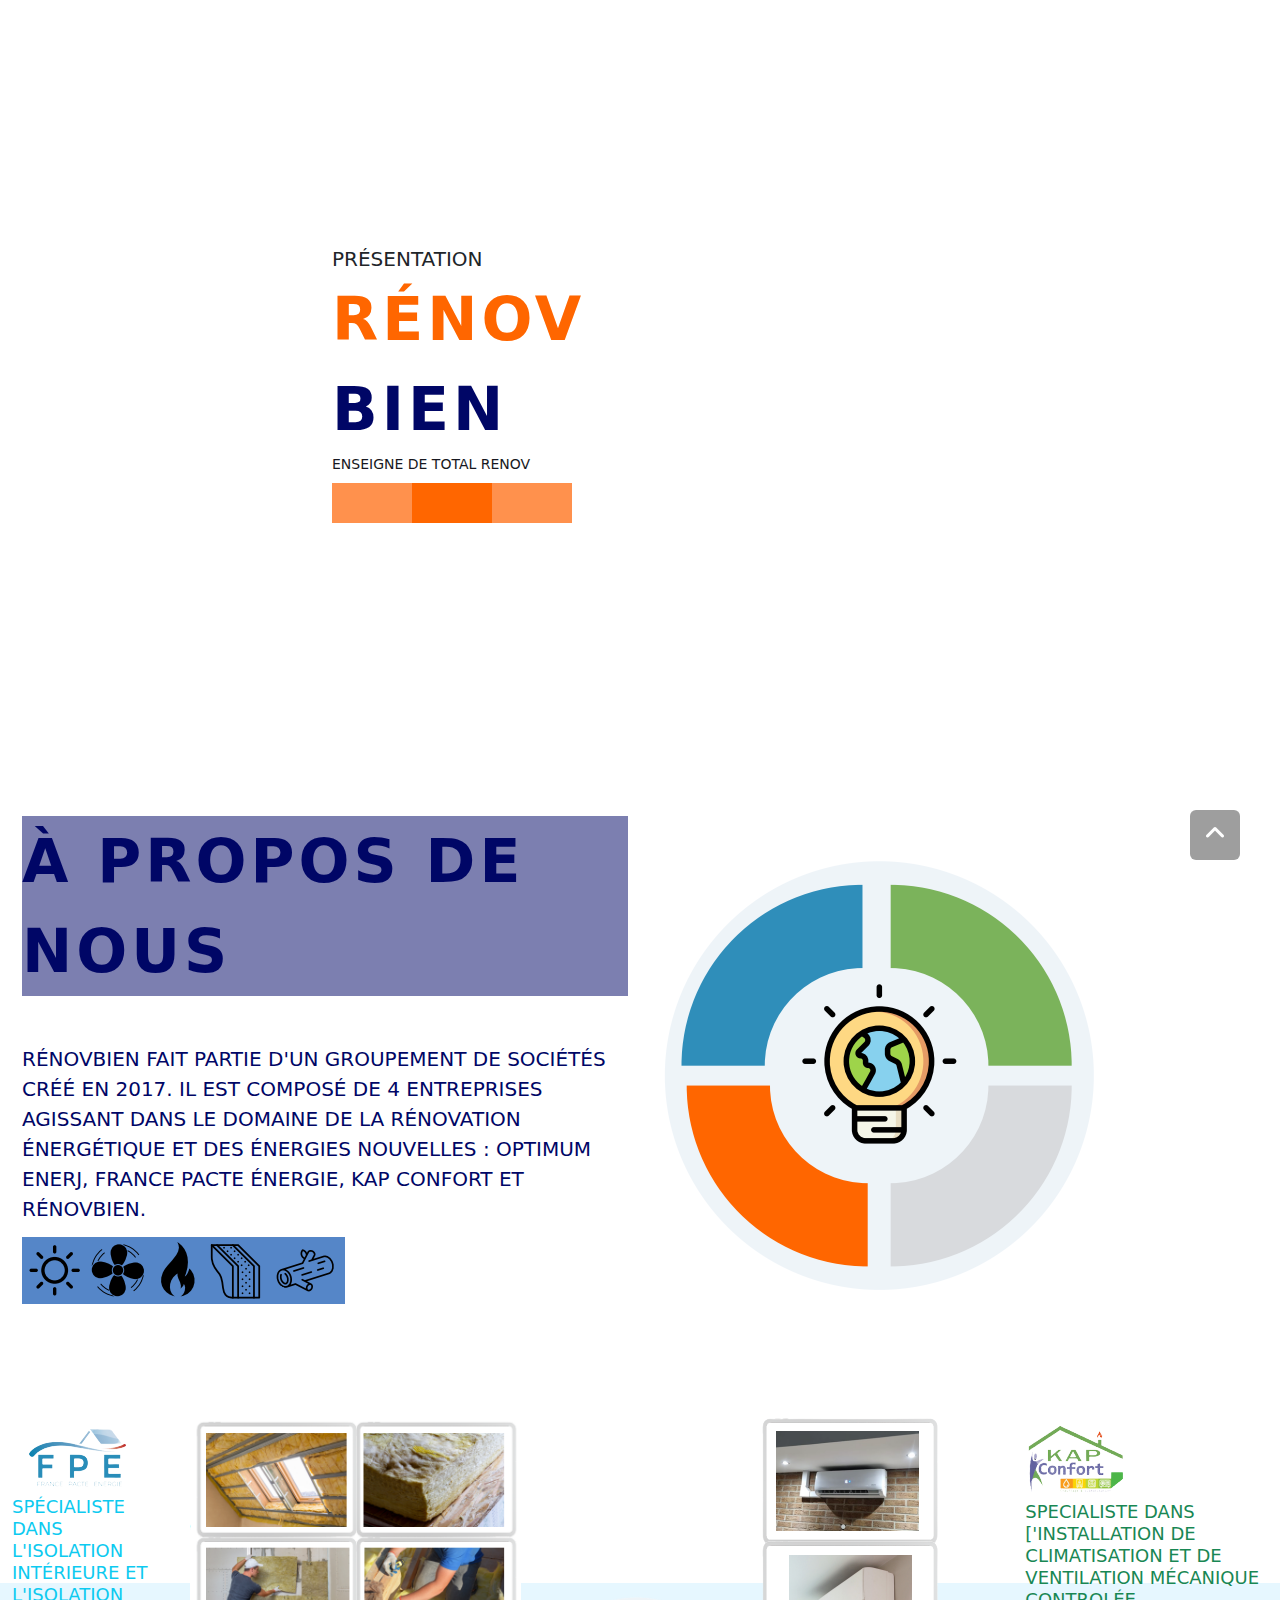
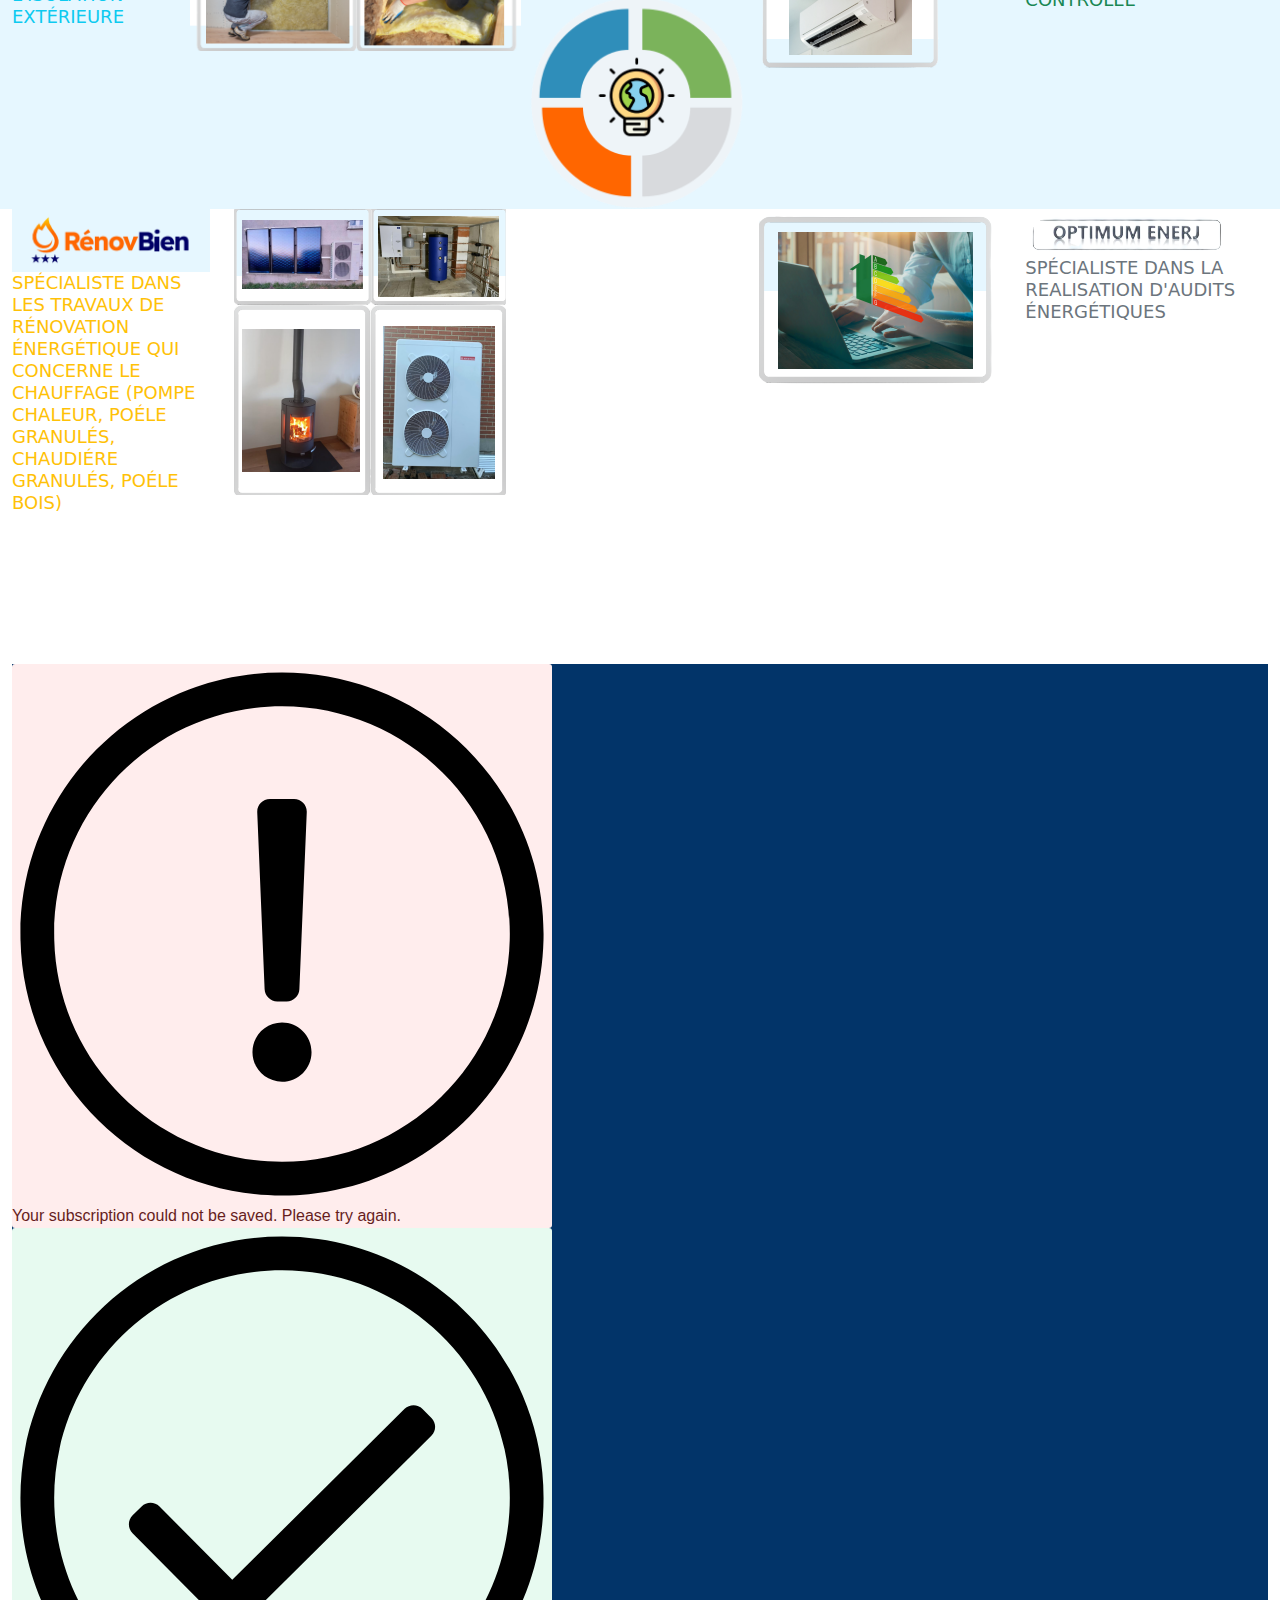
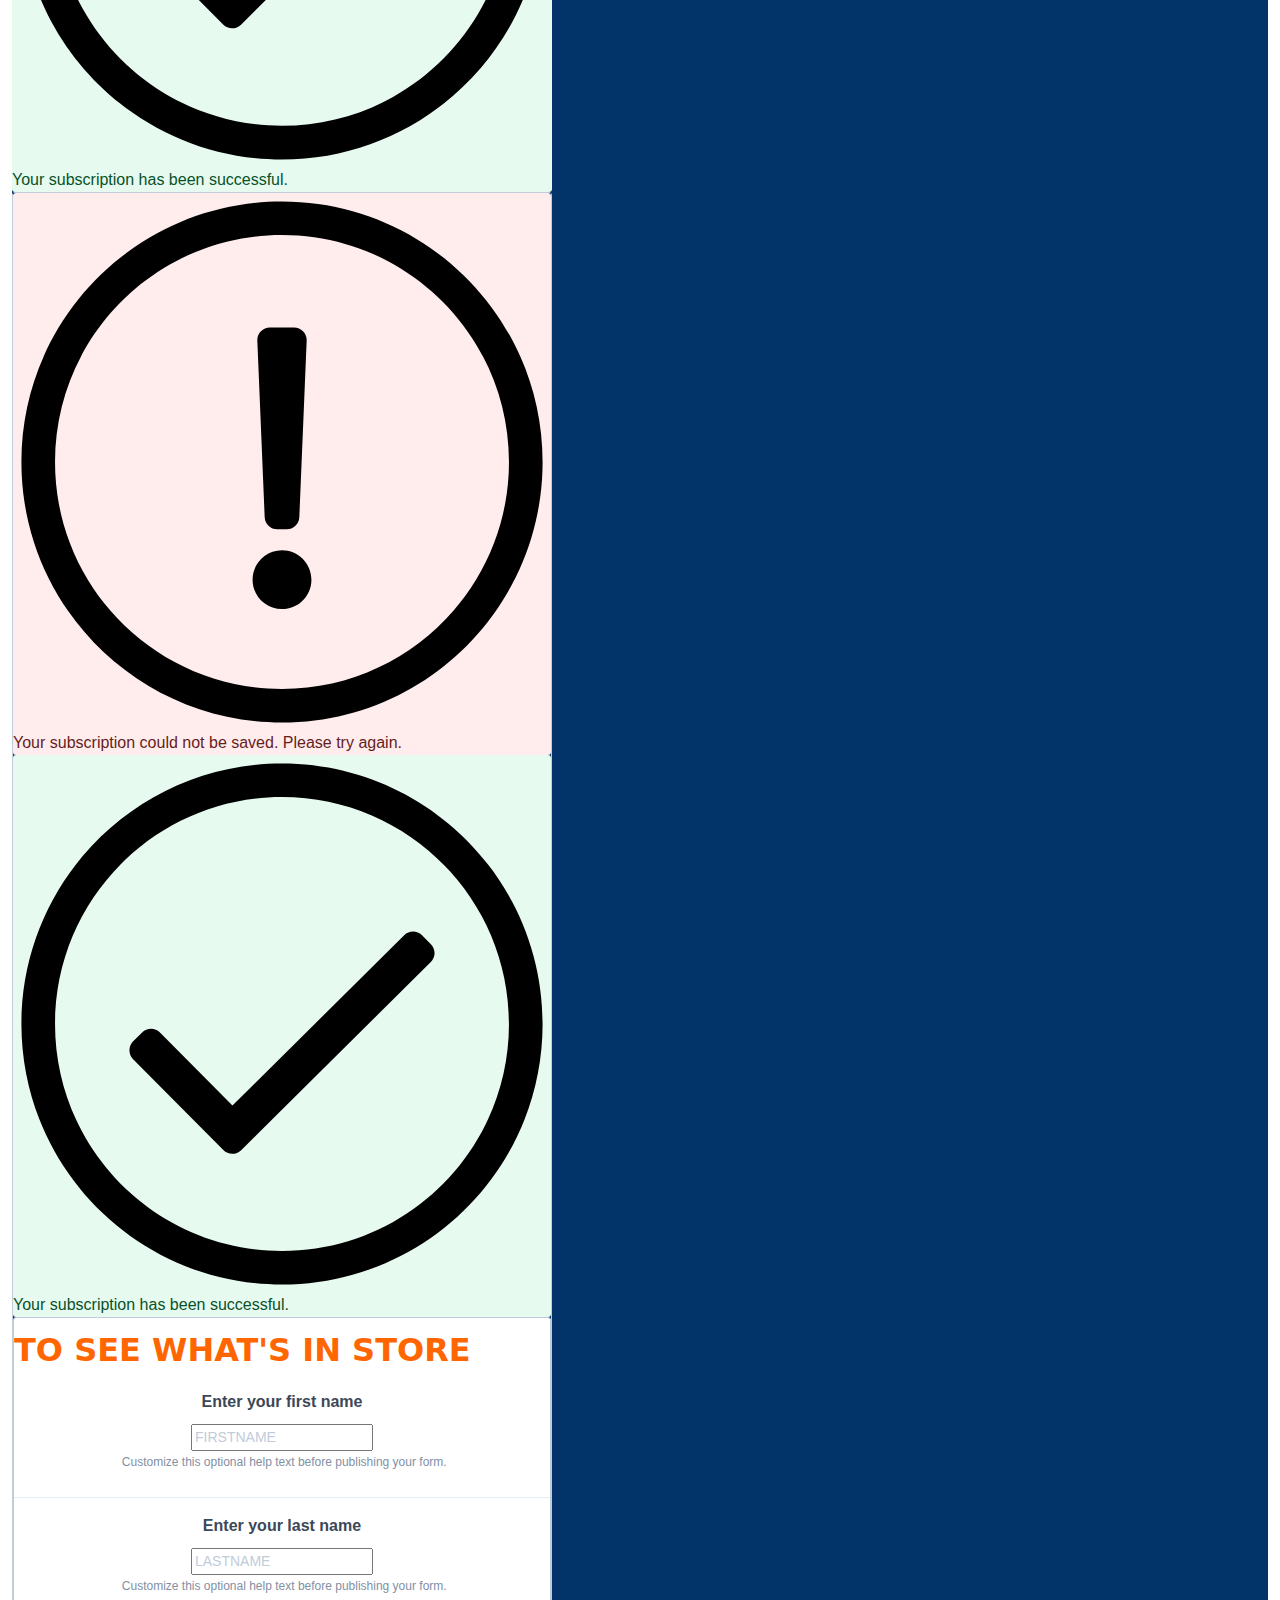
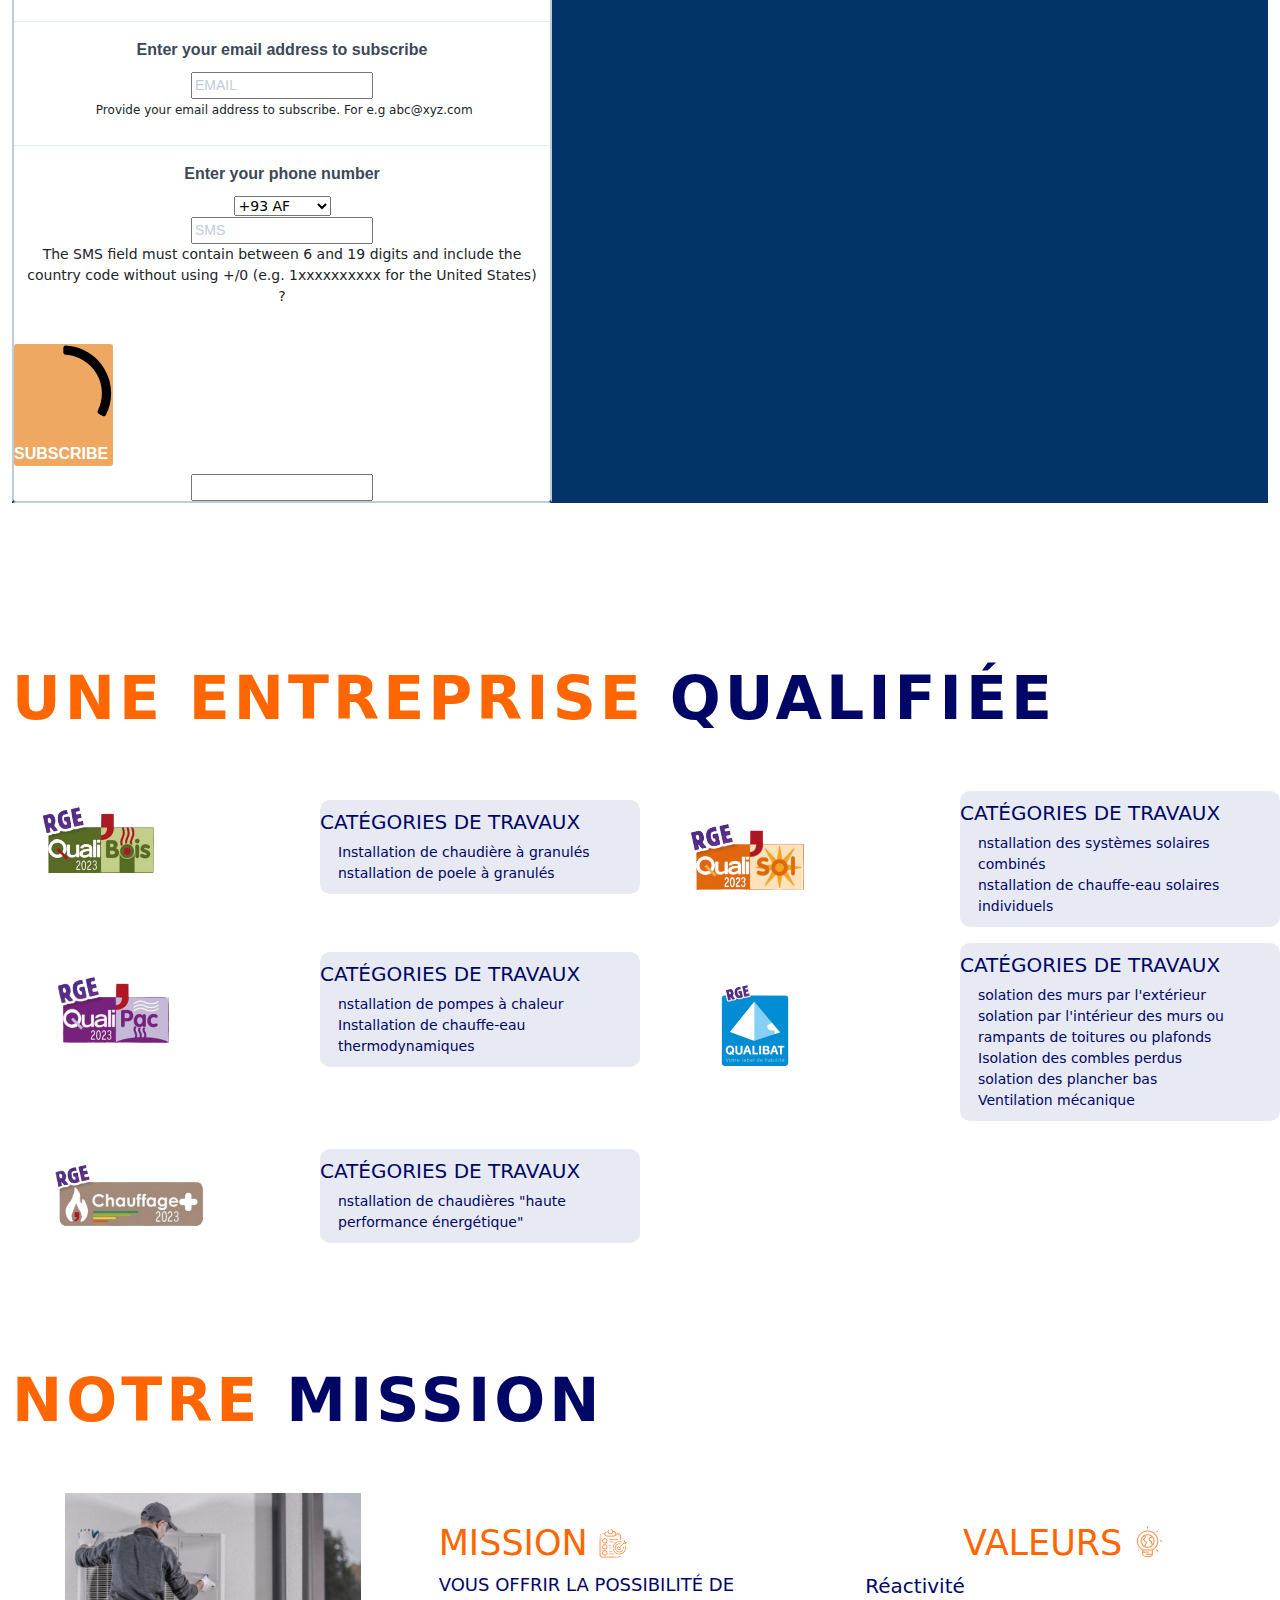
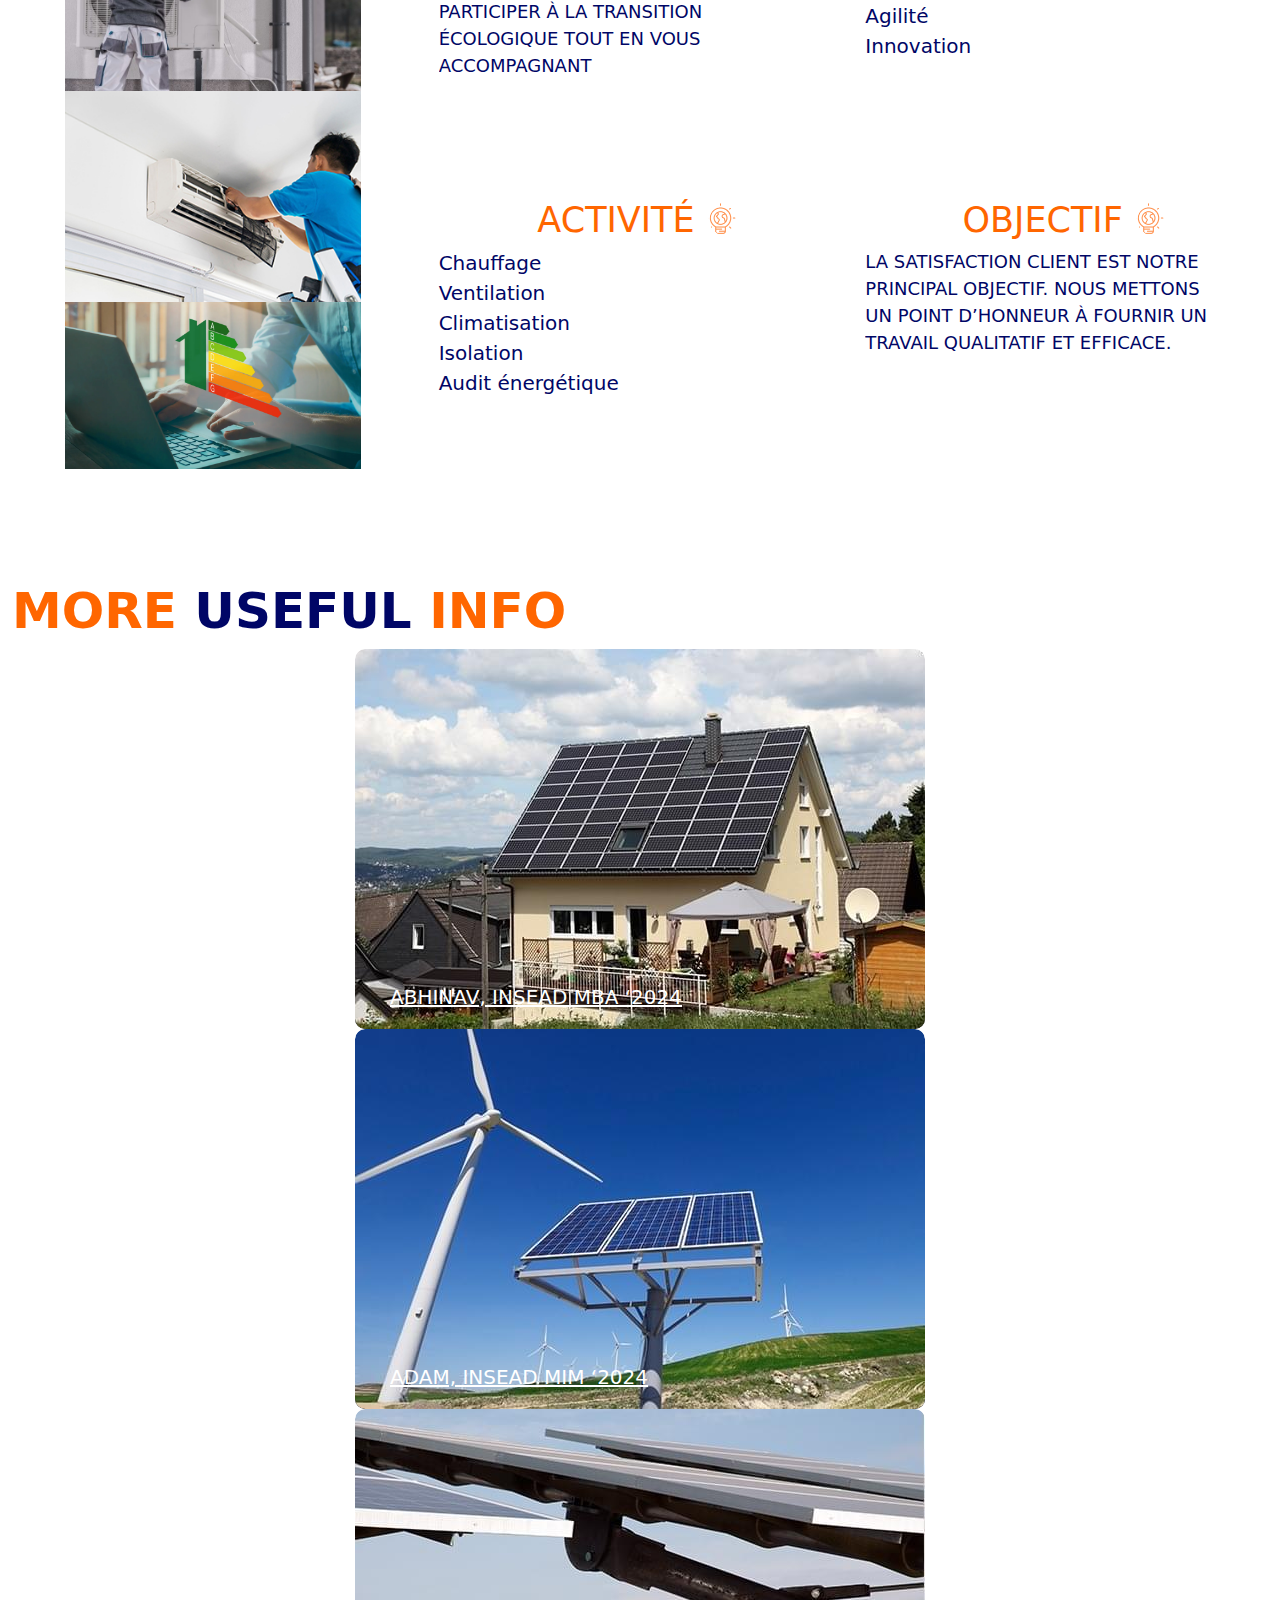
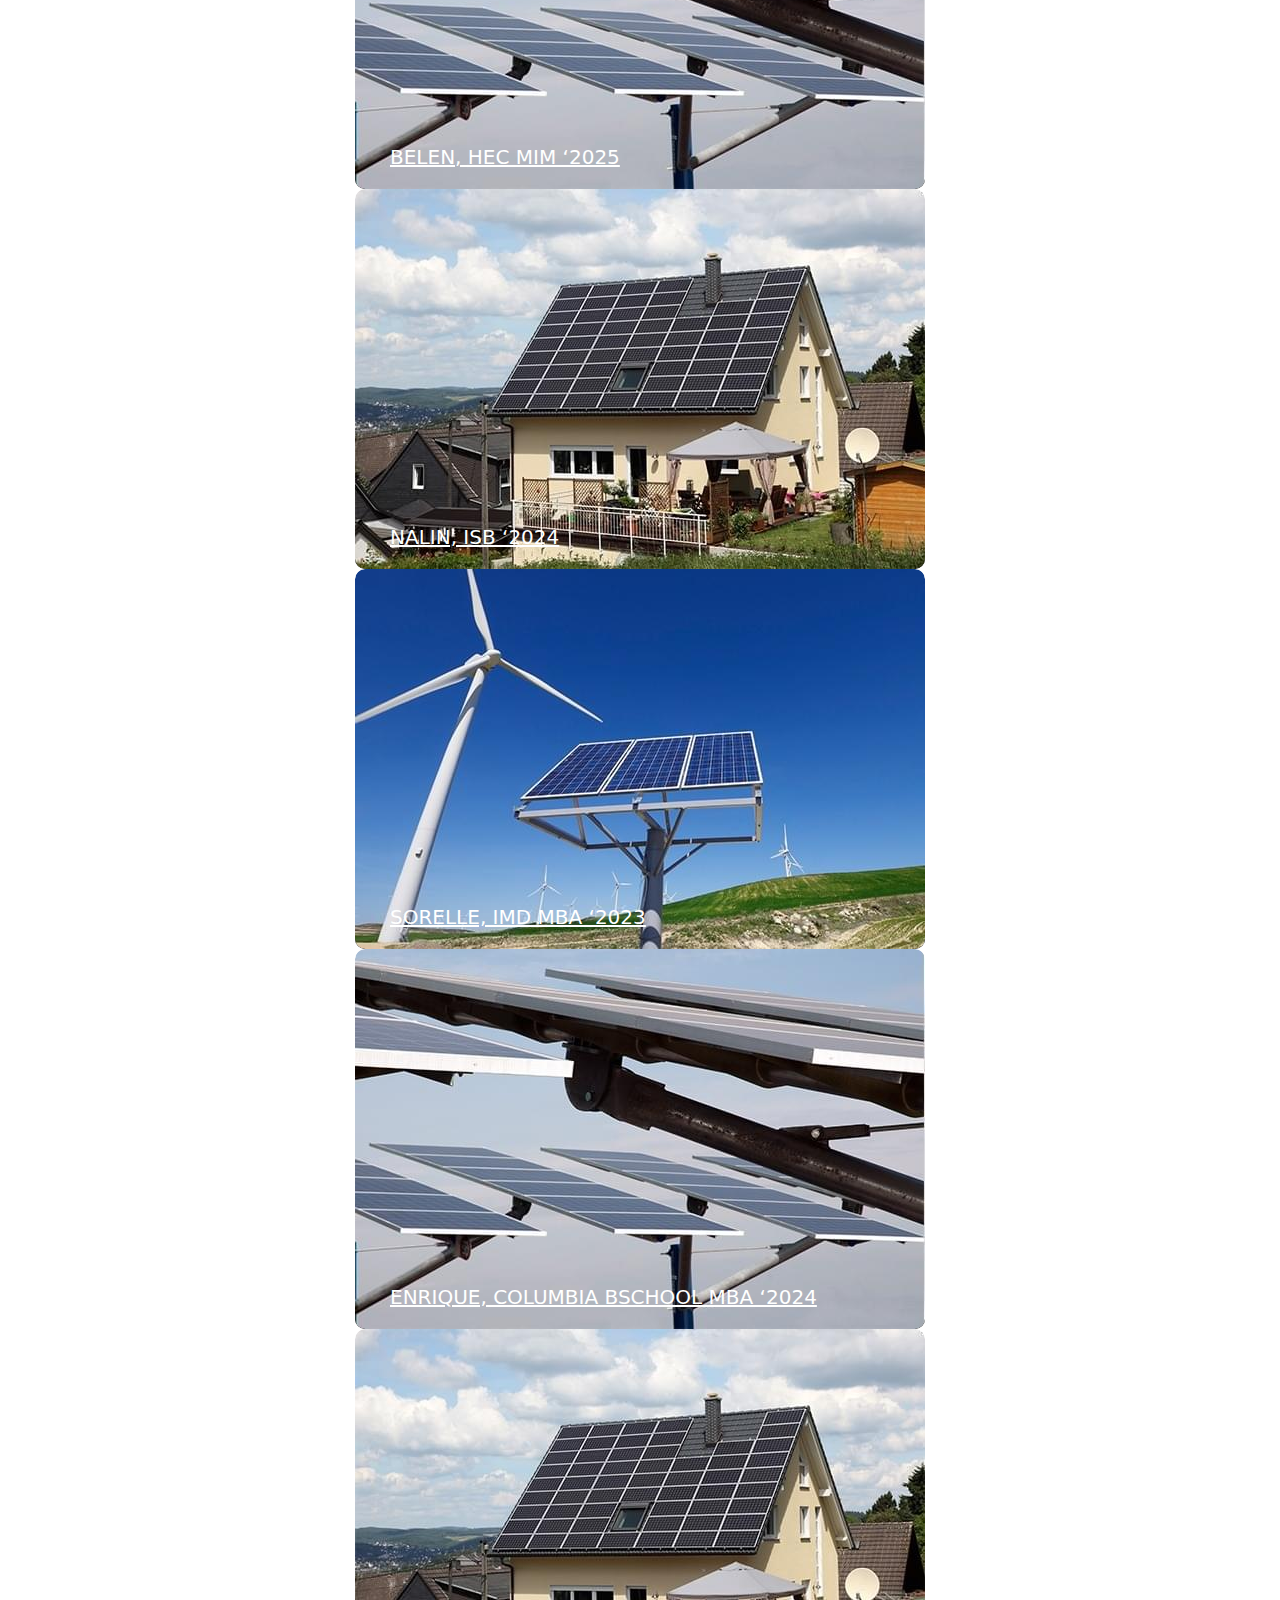
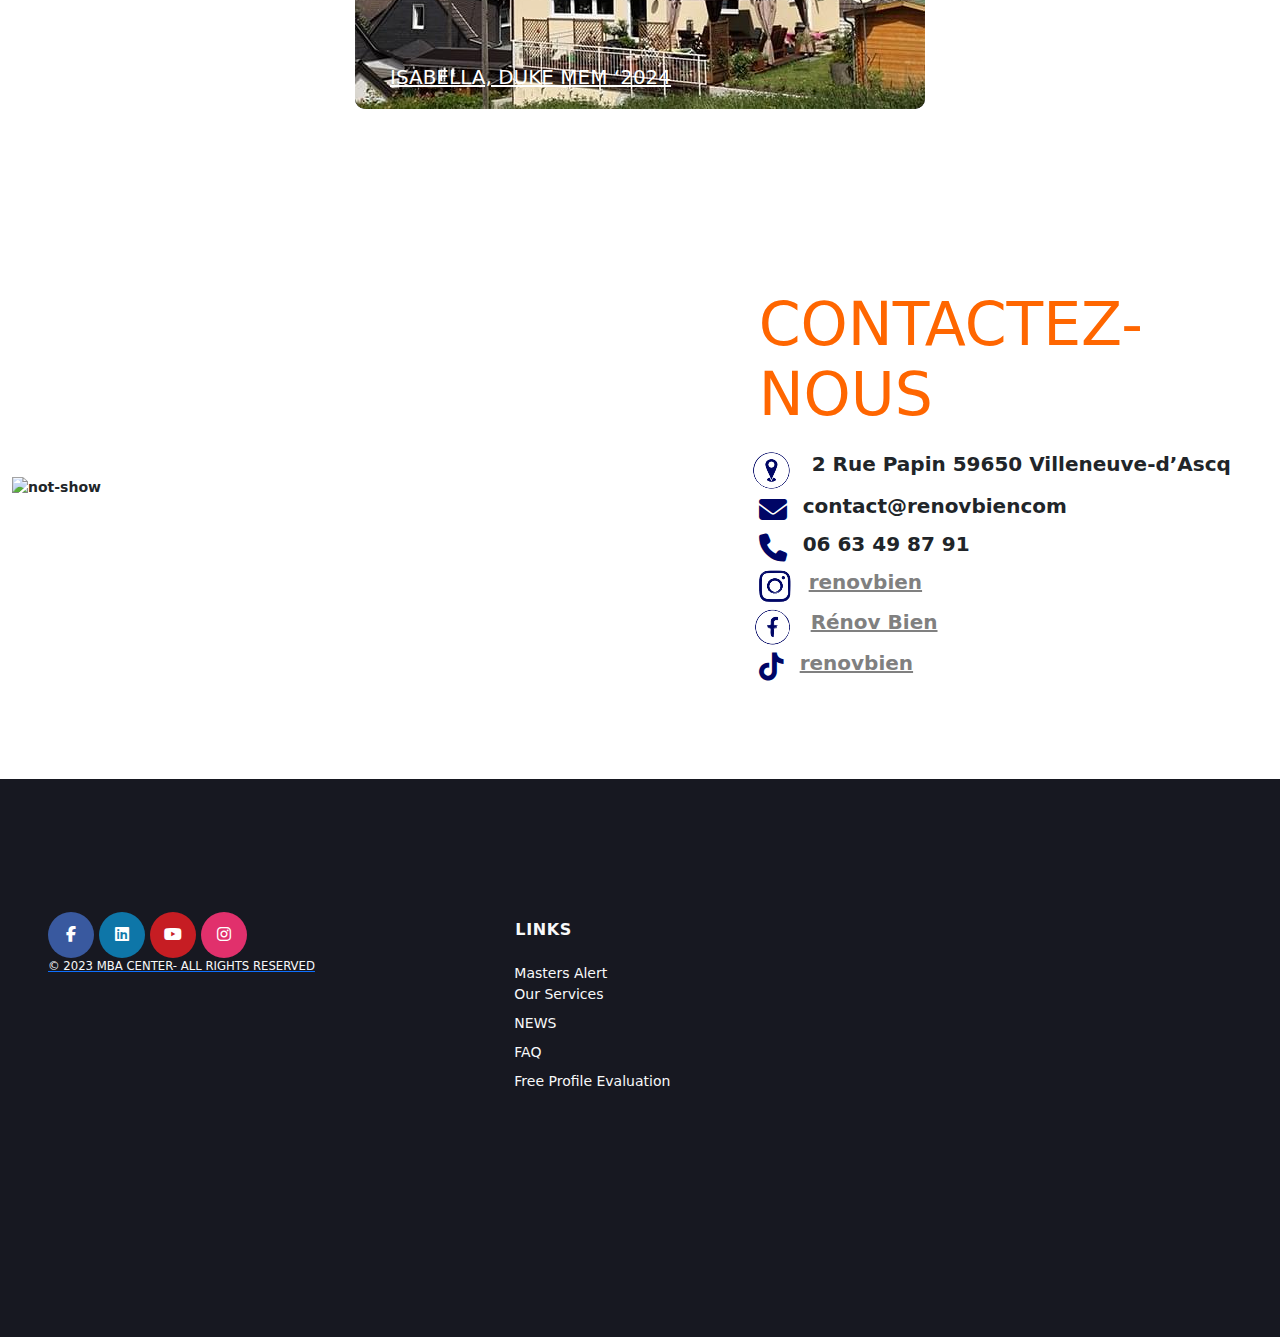
==== commit a71b0607: "add video set" ====
--- a/index.html
+++ b/index.html
@@ -4,7 +4,7 @@
 <head>
 
     <!-- Site Title-->
-    <title>ESCP 2024 I On the Road to Grad School</title>
+    <title>RÉNOVBIEN</title>
     <meta name="format-detection" content="telephone=no">
     <meta name="viewport"
         content="width=device-width, height=device-height, initial-scale=1.0, maximum-scale=1.0, user-scalable=0">
@@ -279,6 +279,10 @@
         @media only screen and (max-width: 600px) {
             .ytp-large-play-button {
                 left: 33% !important;
+            }
+
+            .services-img img {
+                margin: 0px auto !important;
             }
         }
 
@@ -534,20 +538,22 @@
                                 <button class="rd-navbar-toggle"
                                     data-rd-navbar-toggle=".rd-navbar-nav-wrap"><span></span></button>
                                 <!-- RD Navbar Brand-->
-                                <div class="rd-navbar-brand"><a class="brand-name" href=""><img class="brand"
-                                            src="assets/images/mbaclogo.png" width="158" height="52" alt=""><img
-                                            class="stuck-brand" src="assets/images/mbaclogo.png" width="158" height="52"
-                                            alt=""></a></div>
+                                <div class="rd-navbar-brand"><a class="brand-name" href="#home"><img class="brand"
+                                            src="assets/images/webside-logo/logo.png" width="158" height="52"
+                                            alt=""><img class="stuck-brand" src="assets/images/webside-logo/logo.png"
+                                            width="158" height="52" alt=""></a>
+                                </div>
                             </div>
                             <div class="rd-navbar-menu-panel">
                                 <div class="rd-navbar-nav-wrap">
                                     <ul class="rd-navbar-nav">
                                         <!-- RD Navbar Nav-->
-                                        <li class="active"><a href="#topEvent"> HOME</a></li>
-                                        <li><a href="#leBooks">PRODUCT </a></li>
-                                        <li><a href="#advantages">ABOUT US</a></li>
-                                        <li><a href="#ourWeeklyWebninsar">NEWS</a></li>
-                                        <li><a href="#STAY-UPDATED" onclick="scrollToEnd()">CONTACTS</a></li>
+                                        <li class="active"><a href="#Presentation"> Presentation</a></li>
+                                        <li><a href="#Formulaire">Formulaire </a></li>
+                                        <li><a href="#Qualifications">Qualifications</a></li>
+                                        <li><a href="#NOTRE_MISSION"> Notre mission</a></li>
+                                        <li><a href="#Rester_connectés" onclick="scrollToEnd()">Rester connectés</a>
+                                        </li>
 
                                     </ul>
                                 </div>
@@ -555,11 +561,11 @@
                             <div class="rd-navbar-panel-inner">
                                 <div>
                                     <a class="btn bg_orange btn-icon btn-icon-left "
-                                        href="https://api.whatsapp.com/send?phone=33766059463" target="_blank">
+                                        href="https://api.whatsapp.com/send?phone=330623807364" target="_blank">
                                         <span class="text-middle text-white">
                                             <i class="fa-brands fa-whatsapp"
                                                 style="color: #FFFFFF; font-size: 20px; font-weight: lighter;"></i>
-                                            +33766059463
+                                            06 23 80 73 64
                                         </span>
                                     </a>
                                 </div>
@@ -575,10 +581,10 @@
         <section id="topEvent ">
             <!-- Swiper for Banner -->
             <!-- banner -->
-            <section class="banner">
+            <section class="banner" id="Presentation">
                 <div class="container">
                     <div class="row align-items-center">
-                        <div class="col-lg-5 col-12 order-lg-1 order-2 text-start">
+                        <div class="col-lg-3 col-12 order-lg-2 order-2 text-start">
                             <p class="font-20px text-dark">PRÉSENTATION</p>
                             <h3 class="font-60px orange">RÉNOV <span class="blue">BIEN</span></h3>
                             <p>Enseigne de TOTAL RENOV</p>
@@ -595,1643 +601,1653 @@
                             </div>
 
                         </div>
-                        <div class="col-lg-7 col-12 order-lg-2 order-1  bg-img">
-                            <div class="video-container">
-                                <video controls>
-                                    <source src="assets/images/banner/renovbien landing page video.mp4" type="video/mp4">
-                                  
+                        <div class="col-sm-3 order-lg-1 order-3"> </div>
+
+                        <div class="col-lg-3 col-12 order-lg-3 order-1">
+                            <div class="wistia_responsive_padding" style="padding:177.78% 0 0 0;position:relative;">
+                                <div class="wistia_responsive_wrapper"
+                                    style="height:100%;left:0;position:absolute;top:0;width:100%;"><iframe
+                                        src="https://fast.wistia.net/embed/iframe/4se2uzsraa?seo=true&videoFoam=true"
+                                        title="renovbien landing page video" allow="autoplay; fullscreen"
+                                        allowtransparency="true" frameborder="0" scrolling="no" class="wistia_embed"
+                                        name="wistia_embed" msallowfullscreen width="100%" height="100%"></iframe></div>
+                            </div>
+                            <script src="https://fast.wistia.net/assets/external/E-v1.js" async></script>
+                            <!-- <div class="video-container">
+                                <video  poster="assets/images/banner/banner_1.png">
+                                    <source src="assets/images/banner/renovbien landing page video.mp4"
+                                        type="video/mp4">
+
                                 </video>
-                            </div>
-
-                        </div>
-                    </div>
-                </div>
-            </section>
-            <!-- nous -->
-            <section class="nous">
-                <div class="container">
-                    <div class="row align-items-center">
-                        <div class="col-lg-6 col-12 text-start">
-                            <h3 class="font-60px blue">À propos de nous</h3>
-                            <p class="font-20px blue mt-5">RénovBien fait partie d'un groupement de sociétés
-                                créé en 2017. Il est composé de 4 entreprises agissant
-                                dans le domaine de la rénovation énergétique et des
-                                énergies nouvelles : Optimum Enerj, France Pacte
-                                Énergie, Kap Confort et RénovBien.</p>
-                            <img class="img-fluid mt-2" src="assets/images/nous/left-img.png" alt="not-show">
-
-                        </div>
-                        <div class="col-lg-6 col-12">
-                            <img class="img-fluid" src="assets/images/nous/nous.png" alt="not-show">
-
-                        </div>
-
-                    </div>
-                </div>
-            </section>
-            <!-- company -->
-            <section class="company">
-                <div class="container">
-                    <!-- 1 -->
-                    <div class="row up d-flex justify-content-between">
-                        <div class="col-lg-5 ">
-                            <div class="row">
-                                <div class="col-sm-4 col-12 text-start col-12 order-sm-1 order-2">
-                                    <img class="img-fluid" src="assets/images/fpe/fpe-icon.png" alt="not-show">
-                                    <p class="text-info font-18px">
-                                        Spécialiste dans
-                                        l'isolation intérieure
-                                        et l'isolation
-                                        extérieure
-                                    </p>
+                            </div> -->
+
+                        </div>
+
+                    </div>
+                </div>
+    </div>
+    </section>
+    <!-- nous -->
+    <section class="nous" id="about">
+        <div class="container">
+            <div class="row align-items-center">
+                <div class="col-lg-6 col-12 text-start">
+                    <h3 class="font-60px blue">À propos de nous</h3>
+                    <p class="font-20px blue mt-5">RénovBien fait partie d'un groupement de sociétés
+                        créé en 2017. Il est composé de 4 entreprises agissant
+                        dans le domaine de la rénovation énergétique et des
+                        énergies nouvelles : Optimum Enerj, France Pacte
+                        Énergie, Kap Confort et RénovBien.</p>
+                    <img class="img-fluid mt-2" src="assets/images/nous/left-img.png" alt="not-show">
+
+                </div>
+                <div class="col-lg-6 col-12 text-md-start text-center">
+                    <img class="img-fluid" src="assets/images/nous/nous.png" alt="not-show">
+
+                </div>
+
+            </div>
+        </div>
+    </section>
+    <!-- company -->
+    <section class="company">
+        <div class="container">
+            <!-- 1 -->
+            <div class="row up d-flex justify-content-between">
+                <div class="col-lg-5  mb-lg-0 mb-5">
+                    <div class="row">
+                        <div class="col-sm-4 col-12 text-start col-12 order-sm-1 order-2">
+                            <img class="img-fluid" src="assets/images/fpe/fpe-icon.png" alt="not-show">
+                            <p class="text-info font-18px">
+                                Spécialiste dans
+                                l'isolation intérieure
+                                et l'isolation
+                                extérieure
+                            </p>
+                        </div>
+                        <div class="col-sm-8 col-12 col-12 order-sm-2 order-1 text-sm-start text-center ">
+                            <img class="img-fluid" src="assets/images/fpe/fpe-img.png" alt="not-show">
+                        </div>
+                    </div>
+                </div>
+                <div class="col-lg-5 col-12 order-sm-2 order-1 mb-lg-0 mb-5">
+                    <div class="row">
+
+                        <div class="col-sm-6 col-12 text-sm-start text-center">
+                            <img class="img-fluid" src="assets/images/confort/confort-img-removebg-preview.png"
+                                alt="not-show">
+                        </div>
+                        <div class="col-sm-6 col-12 text-start">
+                            <img class="img-fluid" src="assets/images/confort/confort-icon-removebg-preview.png"
+                                alt="not-show">
+                            <p class="text-success  font-18px">
+                                Specialiste dans ['installation de
+                                climatisation et de ventilation
+                                mécanique controlée
+                            </p>
+                        </div>
+                    </div>
+                </div>
+
+            </div>
+            <!-- 2 -->
+            <div class="row center-row">
+                <div class="col-12 text-center">
+                    <img class="img-fluid center-img" src="assets/images/nous/nous-removebg-preview.png" alt="not-show">
+                </div>
+
+            </div>
+            <!-- 3 -->
+            <div class="row down d-flex justify-content-between mt-lg-0 mt-5">
+                <div class="col-lg-5 col-12">
+                    <!-- RenocBien-row -->
+                    <div class="row">
+                        <div class="col-sm-5 col-12 text-start order-sm-1 order-2 mb-lg-0 mb-4">
+                            <img class="img-fluid" src="assets/images/RenocBien/RenocBien-icon.png" alt="not-show">
+                            <p class="text-warning font-18px">
+                                Spécialiste dans les
+                                travaux de rénovation
+                                énergétique qui
+                                concerne le chauffage
+                                (pompe chaleur, poéle
+                                granulés, chaudiére
+                                granulés, poéle bois)
+                            </p>
+
+                        </div>
+                        <div class="col-sm-7 col-12 order-sm-2 order-1 text-sm-start text-center">
+                            <img class="img-fluid" src="assets/images/RenocBien/RenocBien-img.png" alt="not-show">
+                        </div>
+                    </div>
+                </div>
+                <!-- optimum -->
+                <div class="col-lg-5 col-12">
+                    <div class="row">
+
+                        <div class="col-sm-6 col-12 text-start mt-lg-0 mt-4 text-sm-start text-center">
+                            <img class="img-fluid" src="assets/images/optimum/optimum-image-removebg-preview.png"
+                                alt="not-show">
+                        </div>
+                        <div class="col-sm-6 col-12  text-start mt-lg-0 mt-4">
+                            <img class="img-fluid" src="assets/images/optimum/optimum-icon-removebg-preview.png"
+                                alt="not-show">
+                            <p class="text-secondary  font-18px">Spécialiste dans la
+                                realisation d'audits
+                                énergétiques
+
+                            </p>
+                        </div>
+                    </div>
+                </div>
+
+            </div>
+        </div>
+    </section>
+
+    <!-- Swiper Pagination for Banner -->
+    <div class="swiper-pagination"></div>
+    </section>
+
+    <section class="section-60 section-md-90" id="sib">
+        <!-- Form Section (Placeholder Content) -->
+        <div class="container">
+
+            <!-- Begin Brevo Form -->
+            <!-- START - We recommend to place the below code in head tag of your website html  -->
+            <style>
+                @font-face {
+                    font-display: block;
+                    font-family: Roboto;
+                    src: url(https://assets.brevo.com/font/Roboto/Latin/normal/normal/7529907e9eaf8ebb5220c5f9850e3811.woff2) format("woff2"), url(https://assets.brevo.com/font/Roboto/Latin/normal/normal/25c678feafdc175a70922a116c9be3e7.woff) format("woff")
+                }
+
+                @font-face {
+                    font-display: fallback;
+                    font-family: Roboto;
+                    font-weight: 600;
+                    src: url(https://assets.brevo.com/font/Roboto/Latin/medium/normal/6e9caeeafb1f3491be3e32744bc30440.woff2) format("woff2"), url(https://assets.brevo.com/font/Roboto/Latin/medium/normal/71501f0d8d5aa95960f6475d5487d4c2.woff) format("woff")
+                }
+
+                @font-face {
+                    font-display: fallback;
+                    font-family: Roboto;
+                    font-weight: 700;
+                    src: url(https://assets.brevo.com/font/Roboto/Latin/bold/normal/3ef7cf158f310cf752d5ad08cd0e7e60.woff2) format("woff2"), url(https://assets.brevo.com/font/Roboto/Latin/bold/normal/ece3a1d82f18b60bcce0211725c476aa.woff) format("woff")
+                }
+
+                #sib-container input:-ms-input-placeholder {
+                    text-align: left;
+                    font-family: "Helvetica", sans-serif;
+                    color: #c0ccda;
+                }
+
+                #sib-container input::placeholder {
+                    text-align: left;
+                    font-family: "Helvetica", sans-serif;
+                    color: #c0ccda;
+                }
+
+                #sib-container textarea::placeholder {
+                    text-align: left;
+                    font-family: "Helvetica", sans-serif;
+                    color: #c0ccda;
+                }
+            </style>
+            <link rel="stylesheet" href="https://sibforms.com/forms/end-form/build/sib-styles.css">
+            <!--  END - We recommend to place the above code in head tag of your website html -->
+
+            <!-- START - We recommend to place the below code where you want the form in your website html  -->
+            <div class="sib-form" style="text-align: center;
+         background-color: #023469;                                 " id="Formulaire">
+                <div id="sib-form-container" class="sib-form-container">
+                    <div id="error-message" class="sib-form-message-panel"
+                        style="font-size:16px; text-align:left; font-family:&quot;Helvetica&quot;, sans-serif; color:#661d1d; background-color:#ffeded; border-radius:3px; border-color:#ff4949;max-width:540px;">
+                        <div class="sib-form-message-panel__text sib-form-message-panel__text--center">
+                            <svg viewBox="0 0 512 512" class="sib-icon sib-notification__icon">
+                                <path
+                                    d="M256 40c118.621 0 216 96.075 216 216 0 119.291-96.61 216-216 216-119.244 0-216-96.562-216-216 0-119.203 96.602-216 216-216m0-32C119.043 8 8 119.083 8 256c0 136.997 111.043 248 248 248s248-111.003 248-248C504 119.083 392.957 8 256 8zm-11.49 120h22.979c6.823 0 12.274 5.682 11.99 12.5l-7 168c-.268 6.428-5.556 11.5-11.99 11.5h-8.979c-6.433 0-11.722-5.073-11.99-11.5l-7-168c-.283-6.818 5.167-12.5 11.99-12.5zM256 340c-15.464 0-28 12.536-28 28s12.536 28 28 28 28-12.536 28-28-12.536-28-28-28z" />
+                            </svg>
+                            <span class="sib-form-message-panel__inner-text">
+                                Your subscription could not be saved. Please try again.
+                            </span>
+                        </div>
+                    </div>
+                    <div></div>
+                    <div id="success-message" class="sib-form-message-panel"
+                        style="font-size:16px; text-align:left; font-family:&quot;Helvetica&quot;, sans-serif; color:#085229; background-color:#e7faf0; border-radius:3px; border-color:#13ce66;max-width:540px;">
+                        <div class="sib-form-message-panel__text sib-form-message-panel__text--center">
+                            <svg viewBox="0 0 512 512" class="sib-icon sib-notification__icon">
+                                <path
+                                    d="M256 8C119.033 8 8 119.033 8 256s111.033 248 248 248 248-111.033 248-248S392.967 8 256 8zm0 464c-118.664 0-216-96.055-216-216 0-118.663 96.055-216 216-216 118.664 0 216 96.055 216 216 0 118.663-96.055 216-216 216zm141.63-274.961L217.15 376.071c-4.705 4.667-12.303 4.637-16.97-.068l-85.878-86.572c-4.667-4.705-4.637-12.303.068-16.97l8.52-8.451c4.705-4.667 12.303-4.637 16.97.068l68.976 69.533 163.441-162.13c4.705-4.667 12.303-4.637 16.97.068l8.451 8.52c4.668 4.705 4.637 12.303-.068 16.97z" />
+                            </svg>
+                            <span class="sib-form-message-panel__inner-text">
+                                Your subscription has been successful.
+                            </span>
+                        </div>
+                    </div>
+                    <div></div>
+                    <div id="sib-container" class="sib-container--large sib-container--vertical"
+                        style="text-align:center; background-color:rgba(255,255,255,1); max-width:540px; border-radius:3px; border-width:1px; border-color:#C0CCD9; border-style:solid; direction:ltr">
+                        <div class="sib-form" style="text-align: center; background-color: #023469; ">
+                            <div id="sib-form-container" class="sib-form-container">
+                                <div id="error-message" class="sib-form-message-panel"
+                                    style="font-size:16px; text-align:left; font-family:&quot;Helvetica&quot;, sans-serif; color:#661d1d; background-color:#ffeded; border-radius:3px; border-color:#ff4949;max-width:540px;">
+                                    <div class="sib-form-message-panel__text sib-form-message-panel__text--center">
+                                        <svg viewBox="0 0 512 512" class="sib-icon sib-notification__icon">
+                                            <path
+                                                d="M256 40c118.621 0 216 96.075 216 216 0 119.291-96.61 216-216 216-119.244 0-216-96.562-216-216 0-119.203 96.602-216 216-216m0-32C119.043 8 8 119.083 8 256c0 136.997 111.043 248 248 248s248-111.003 248-248C504 119.083 392.957 8 256 8zm-11.49 120h22.979c6.823 0 12.274 5.682 11.99 12.5l-7 168c-.268 6.428-5.556 11.5-11.99 11.5h-8.979c-6.433 0-11.722-5.073-11.99-11.5l-7-168c-.283-6.818 5.167-12.5 11.99-12.5zM256 340c-15.464 0-28 12.536-28 28s12.536 28 28 28 28-12.536 28-28-12.536-28-28-28z" />
+                                        </svg>
+                                        <span class="sib-form-message-panel__inner-text"> Your subscription could
+                                            not be saved. Please try again. </span>
+                                    </div>
                                 </div>
-                                <div class="col-sm-8 col-12 col-12 order-sm-2 order-1">
-                                    <img class="img-fluid" src="assets/images/fpe/fpe-img.png" alt="not-show">
+                                <div></div>
+                                <div id="success-message" class="sib-form-message-panel"
+                                    style="font-size:16px; text-align:left; font-family:&quot;Helvetica&quot;, sans-serif; color:#085229; background-color:#e7faf0; border-radius:3px; border-color:#13ce66;max-width:540px;">
+                                    <div class="sib-form-message-panel__text sib-form-message-panel__text--center">
+                                        <svg viewBox="0 0 512 512" class="sib-icon sib-notification__icon">
+                                            <path
+                                                d="M256 8C119.033 8 8 119.033 8 256s111.033 248 248 248 248-111.033 248-248S392.967 8 256 8zm0 464c-118.664 0-216-96.055-216-216 0-118.663 96.055-216 216-216 118.664 0 216 96.055 216 216 0 118.663-96.055 216-216 216zm141.63-274.961L217.15 376.071c-4.705 4.667-12.303 4.637-16.97-.068l-85.878-86.572c-4.667-4.705-4.637-12.303.068-16.97l8.52-8.451c4.705-4.667 12.303-4.637 16.97.068l68.976 69.533 163.441-162.13c4.705-4.667 12.303-4.637 16.97.068l8.451 8.52c4.668 4.705 4.637 12.303-.068 16.97z" />
+                                        </svg>
+                                        <span class="sib-form-message-panel__inner-text"> Your subscription has been
+                                            successful. </span>
+                                    </div>
                                 </div>
-                            </div>
-                        </div>
-                        <div class="col-lg-5 col-12 order-sm-2 order-1">
-                            <div class="row">
-
-                                <div class="col-sm-6 col-12 text-start">
-                                    <img class="img-fluid" src="assets/images/confort/confort-img-removebg-preview.png"
-                                        alt="not-show">
-                                </div>
-                                <div class="col-sm-6 col-12 text-start">
-                                    <img class="img-fluid" src="assets/images/confort/confort-icon-removebg-preview.png"
-                                        alt="not-show">
-                                    <p class="text-success  font-18px">
-                                        Specialiste dans ['installation de
-                                        climatisation et de ventilation
-                                        mécanique controlée
-                                    </p>
-                                </div>
-                            </div>
-                        </div>
-
-                    </div>
-                    <!-- 2 -->
-                    <div class="row center-row">
-                        <div class="col-12 ">
-                            <img class="img-fluid center-img" src="assets/images/nous/nous-removebg-preview.png"
-                                alt="not-show">
-                        </div>
-
-                    </div>
-                    <!-- 3 -->
-                    <div class="row down d-flex justify-content-between">
-                        <div class="col-lg-5 col-12">
-                            <!-- RenocBien-row -->
-                            <div class="row">
-                                <div class="col-sm-5 col-12 text-start order-sm-1 order-2">
-                                    <img class="img-fluid" src="assets/images/RenocBien/RenocBien-icon.png"
-                                        alt="not-show">
-                                    <p class="text-warning font-18px">
-                                        Spécialiste dans les
-                                        travaux de rénovation
-                                        énergétique qui
-                                        concerne le chauffage
-                                        (pompe chaleur, poéle
-                                        granulés, chaudiére
-                                        granulés, poéle bois)
-                                    </p>
-
-                                </div>
-                                <div class="col-sm-7 col-12 order-sm-2 order-1">
-                                    <img class="img-fluid" src="assets/images/RenocBien/RenocBien-img.png"
-                                        alt="not-show">
-                                </div>
-                            </div>
-                        </div>
-                        <!-- optimum -->
-                        <div class="col-lg-5 col-12">
-                            <div class="row">
-
-                                <div class="col-sm-6 col-12 text-start">
-                                    <img class="img-fluid"
-                                        src="assets/images/optimum/optimum-image-removebg-preview.png" alt="not-show">
-                                </div>
-                                <div class="col-sm-6 col-12  text-start">
-                                    <img class="img-fluid" src="assets/images/optimum/optimum-icon-removebg-preview.png"
-                                        alt="not-show">
-                                    <p class="text-secondary  font-18px">Spécialiste dans la
-                                        realisation d'audits
-                                        énergétiques
-
-                                    </p>
-                                </div>
-                            </div>
-                        </div>
-
-                    </div>
-                </div>
-            </section>
-
-            <!-- Swiper Pagination for Banner -->
-            <div class="swiper-pagination"></div>
-        </section>
-
-        <section class="section-60 section-md-90" id="sib">
-            <!-- Form Section (Placeholder Content) -->
-            <div class="container">
-            
-
-                <!-- Begin Brevo Form -->
-                <!-- START - We recommend to place the below code in head tag of your website html  -->
-                <style>
-                    @font-face {
-                        font-display: block;
-                        font-family: Roboto;
-                        src: url(https://assets.brevo.com/font/Roboto/Latin/normal/normal/7529907e9eaf8ebb5220c5f9850e3811.woff2) format("woff2"), url(https://assets.brevo.com/font/Roboto/Latin/normal/normal/25c678feafdc175a70922a116c9be3e7.woff) format("woff")
-                    }
-
-                    @font-face {
-                        font-display: fallback;
-                        font-family: Roboto;
-                        font-weight: 600;
-                        src: url(https://assets.brevo.com/font/Roboto/Latin/medium/normal/6e9caeeafb1f3491be3e32744bc30440.woff2) format("woff2"), url(https://assets.brevo.com/font/Roboto/Latin/medium/normal/71501f0d8d5aa95960f6475d5487d4c2.woff) format("woff")
-                    }
-
-                    @font-face {
-                        font-display: fallback;
-                        font-family: Roboto;
-                        font-weight: 700;
-                        src: url(https://assets.brevo.com/font/Roboto/Latin/bold/normal/3ef7cf158f310cf752d5ad08cd0e7e60.woff2) format("woff2"), url(https://assets.brevo.com/font/Roboto/Latin/bold/normal/ece3a1d82f18b60bcce0211725c476aa.woff) format("woff")
-                    }
-
-                    #sib-container input:-ms-input-placeholder {
-                        text-align: left;
-                        font-family: "Helvetica", sans-serif;
-                        color: #c0ccda;
-                    }
-
-                    #sib-container input::placeholder {
-                        text-align: left;
-                        font-family: "Helvetica", sans-serif;
-                        color: #c0ccda;
-                    }
-
-                    #sib-container textarea::placeholder {
-                        text-align: left;
-                        font-family: "Helvetica", sans-serif;
-                        color: #c0ccda;
-                    }
-                </style>
-                <link rel="stylesheet" href="https://sibforms.com/forms/end-form/build/sib-styles.css">
-                <!--  END - We recommend to place the above code in head tag of your website html -->
-
-                <!-- START - We recommend to place the below code where you want the form in your website html  -->
-                <div class="sib-form" style="text-align: center;
-         background-color: #023469;                                 ">
-                    <div id="sib-form-container" class="sib-form-container">
-                        <div id="error-message" class="sib-form-message-panel"
-                            style="font-size:16px; text-align:left; font-family:&quot;Helvetica&quot;, sans-serif; color:#661d1d; background-color:#ffeded; border-radius:3px; border-color:#ff4949;max-width:540px;">
-                            <div class="sib-form-message-panel__text sib-form-message-panel__text--center">
-                                <svg viewBox="0 0 512 512" class="sib-icon sib-notification__icon">
-                                    <path
-                                        d="M256 40c118.621 0 216 96.075 216 216 0 119.291-96.61 216-216 216-119.244 0-216-96.562-216-216 0-119.203 96.602-216 216-216m0-32C119.043 8 8 119.083 8 256c0 136.997 111.043 248 248 248s248-111.003 248-248C504 119.083 392.957 8 256 8zm-11.49 120h22.979c6.823 0 12.274 5.682 11.99 12.5l-7 168c-.268 6.428-5.556 11.5-11.99 11.5h-8.979c-6.433 0-11.722-5.073-11.99-11.5l-7-168c-.283-6.818 5.167-12.5 11.99-12.5zM256 340c-15.464 0-28 12.536-28 28s12.536 28 28 28 28-12.536 28-28-12.536-28-28-28z" />
-                                </svg>
-                                <span class="sib-form-message-panel__inner-text">
-                                    Your subscription could not be saved. Please try again.
-                                </span>
-                            </div>
-                        </div>
-                        <div></div>
-                        <div id="success-message" class="sib-form-message-panel"
-                            style="font-size:16px; text-align:left; font-family:&quot;Helvetica&quot;, sans-serif; color:#085229; background-color:#e7faf0; border-radius:3px; border-color:#13ce66;max-width:540px;">
-                            <div class="sib-form-message-panel__text sib-form-message-panel__text--center">
-                                <svg viewBox="0 0 512 512" class="sib-icon sib-notification__icon">
-                                    <path
-                                        d="M256 8C119.033 8 8 119.033 8 256s111.033 248 248 248 248-111.033 248-248S392.967 8 256 8zm0 464c-118.664 0-216-96.055-216-216 0-118.663 96.055-216 216-216 118.664 0 216 96.055 216 216 0 118.663-96.055 216-216 216zm141.63-274.961L217.15 376.071c-4.705 4.667-12.303 4.637-16.97-.068l-85.878-86.572c-4.667-4.705-4.637-12.303.068-16.97l8.52-8.451c4.705-4.667 12.303-4.637 16.97.068l68.976 69.533 163.441-162.13c4.705-4.667 12.303-4.637 16.97.068l8.451 8.52c4.668 4.705 4.637 12.303-.068 16.97z" />
-                                </svg>
-                                <span class="sib-form-message-panel__inner-text">
-                                    Your subscription has been successful.
-                                </span>
-                            </div>
-                        </div>
-                        <div></div>
-                        <div id="sib-container" class="sib-container--large sib-container--vertical"
-                            style="text-align:center; background-color:rgba(255,255,255,1); max-width:540px; border-radius:3px; border-width:1px; border-color:#C0CCD9; border-style:solid; direction:ltr">
-                            <div class="sib-form" style="text-align: center; background-color: #023469; ">
-                                <div id="sib-form-container" class="sib-form-container">
-                                    <div id="error-message" class="sib-form-message-panel"
-                                        style="font-size:16px; text-align:left; font-family:&quot;Helvetica&quot;, sans-serif; color:#661d1d; background-color:#ffeded; border-radius:3px; border-color:#ff4949;max-width:540px;">
-                                        <div class="sib-form-message-panel__text sib-form-message-panel__text--center">
-                                            <svg viewBox="0 0 512 512" class="sib-icon sib-notification__icon">
-                                                <path
-                                                    d="M256 40c118.621 0 216 96.075 216 216 0 119.291-96.61 216-216 216-119.244 0-216-96.562-216-216 0-119.203 96.602-216 216-216m0-32C119.043 8 8 119.083 8 256c0 136.997 111.043 248 248 248s248-111.003 248-248C504 119.083 392.957 8 256 8zm-11.49 120h22.979c6.823 0 12.274 5.682 11.99 12.5l-7 168c-.268 6.428-5.556 11.5-11.99 11.5h-8.979c-6.433 0-11.722-5.073-11.99-11.5l-7-168c-.283-6.818 5.167-12.5 11.99-12.5zM256 340c-15.464 0-28 12.536-28 28s12.536 28 28 28 28-12.536 28-28-12.536-28-28-28z" />
-                                            </svg>
-                                            <span class="sib-form-message-panel__inner-text"> Your subscription could
-                                                not be saved. Please try again. </span>
+                                <div></div>
+                                <div id="sib-container" class="sib-container--large sib-container--vertical"
+                                    style="text-align:center; background-color:rgba(255,255,255,1); max-width:540px; border-radius:3px; border-width:1px; border-color:#C0CCD9; border-style:solid; direction:ltr">
+                                    <form id="sib-form" method="POST"
+                                        action="https://92d5f0c2.sibforms.com/serve/[base64]"
+                                        data-type="subscription">
+                                        <div style="padding: 8px 0;">
+                                            <div class="sib-form-block"
+                                                style="font-size:32px; text-align:left; font-weight:700;  background-color:transparent; text-align:left">
+                                                <p class="orange">TO SEE WHAT'S IN STORE</p>
+                                            </div>
                                         </div>
-                                    </div>
-                                    <div></div>
-                                    <div id="success-message" class="sib-form-message-panel"
-                                        style="font-size:16px; text-align:left; font-family:&quot;Helvetica&quot;, sans-serif; color:#085229; background-color:#e7faf0; border-radius:3px; border-color:#13ce66;max-width:540px;">
-                                        <div class="sib-form-message-panel__text sib-form-message-panel__text--center">
-                                            <svg viewBox="0 0 512 512" class="sib-icon sib-notification__icon">
-                                                <path
-                                                    d="M256 8C119.033 8 8 119.033 8 256s111.033 248 248 248 248-111.033 248-248S392.967 8 256 8zm0 464c-118.664 0-216-96.055-216-216 0-118.663 96.055-216 216-216 118.664 0 216 96.055 216 216 0 118.663-96.055 216-216 216zm141.63-274.961L217.15 376.071c-4.705 4.667-12.303 4.637-16.97-.068l-85.878-86.572c-4.667-4.705-4.637-12.303.068-16.97l8.52-8.451c4.705-4.667 12.303-4.637 16.97.068l68.976 69.533 163.441-162.13c4.705-4.667 12.303-4.637 16.97.068l8.451 8.52c4.668 4.705 4.637 12.303-.068 16.97z" />
-                                            </svg>
-                                            <span class="sib-form-message-panel__inner-text"> Your subscription has been
-                                                successful. </span>
-                                        </div>
-                                    </div>
-                                    <div></div>
-                                    <div id="sib-container" class="sib-container--large sib-container--vertical"
-                                        style="text-align:center; background-color:rgba(255,255,255,1); max-width:540px; border-radius:3px; border-width:1px; border-color:#C0CCD9; border-style:solid; direction:ltr">
-                                        <form id="sib-form" method="POST"
-                                            action="https://92d5f0c2.sibforms.com/serve/[base64]"
-                                            data-type="subscription">
-                                            <div style="padding: 8px 0;">
-                                                <div class="sib-form-block"
-                                                    style="font-size:32px; text-align:left; font-weight:700;  background-color:transparent; text-align:left">
-                                                    <p class="orange">TO SEE WHAT'S IN STORE</p>
+                                        <div style="padding: 8px 0;">
+                                            <div class="sib-input sib-form-block">
+                                                <div class="form__entry entry_block">
+                                                    <div class="form__label-row ">
+                                                        <label class="entry__label"
+                                                            style="font-weight: 700; text-align:left; font-size:16px; text-align:left; font-weight:700; font-family:&quot;Helvetica&quot;, sans-serif; color:#3c4858;"
+                                                            for="FIRSTNAME" data-required="*">Enter your first
+                                                            name</label>
+                                                        <div class="entry__field"> <input class="input " maxlength="200"
+                                                                type="text" id="FIRSTNAME" name="FIRSTNAME"
+                                                                autocomplete="off" placeholder="FIRSTNAME"
+                                                                data-required="true" required /> </div>
+                                                    </div>
+                                                    <label class="entry__error entry__error--primary"
+                                                        style="font-size:16px; text-align:left; font-family:&quot;Helvetica&quot;, sans-serif; color:#661d1d; background-color:#ffeded; border-radius:3px; border-color:#ff4949;">
+                                                    </label> <label class="entry__specification"
+                                                        style="font-size:12px; text-align:left; font-family:&quot;Helvetica&quot;, sans-serif; color:#8390A4; text-align:left">
+                                                        Customize this optional help text before publishing your
+                                                        form. </label>
                                                 </div>
                                             </div>
-                                            <div style="padding: 8px 0;">
-                                                <div class="sib-input sib-form-block">
-                                                    <div class="form__entry entry_block">
-                                                        <div class="form__label-row ">
-                                                            <label class="entry__label"
-                                                                style="font-weight: 700; text-align:left; font-size:16px; text-align:left; font-weight:700; font-family:&quot;Helvetica&quot;, sans-serif; color:#3c4858;"
-                                                                for="FIRSTNAME" data-required="*">Enter your first
-                                                                name</label>
-                                                            <div class="entry__field"> <input class="input "
-                                                                    maxlength="200" type="text" id="FIRSTNAME"
-                                                                    name="FIRSTNAME" autocomplete="off"
-                                                                    placeholder="FIRSTNAME" data-required="true"
-                                                                    required /> </div>
-                                                        </div>
-                                                        <label class="entry__error entry__error--primary"
-                                                            style="font-size:16px; text-align:left; font-family:&quot;Helvetica&quot;, sans-serif; color:#661d1d; background-color:#ffeded; border-radius:3px; border-color:#ff4949;">
-                                                        </label> <label class="entry__specification"
-                                                            style="font-size:12px; text-align:left; font-family:&quot;Helvetica&quot;, sans-serif; color:#8390A4; text-align:left">
-                                                            Customize this optional help text before publishing your
-                                                            form. </label>
+                                        </div>
+                                        <div style="padding: 8px 0;">
+                                            <div class="sib-form-block sib-divider-form-block">
+                                                <div style="border: 0; border-bottom: 1px solid #E5EDF6"></div>
+                                            </div>
+                                        </div>
+                                        <div style="padding: 8px 0;">
+                                            <div class="sib-input sib-form-block">
+                                                <div class="form__entry entry_block">
+                                                    <div class="form__label-row ">
+                                                        <label class="entry__label"
+                                                            style="font-weight: 700; text-align:left; font-size:16px; text-align:left; font-weight:700; font-family:&quot;Helvetica&quot;, sans-serif; color:#3c4858;"
+                                                            for="LASTNAME" data-required="*">Enter your last
+                                                            name</label>
+                                                        <div class="entry__field"> <input class="input " maxlength="200"
+                                                                type="text" id="LASTNAME" name="LASTNAME"
+                                                                autocomplete="off" placeholder="LASTNAME"
+                                                                data-required="true" required /> </div>
                                                     </div>
+                                                    <label class="entry__error entry__error--primary"
+                                                        style="font-size:16px; text-align:left; font-family:&quot;Helvetica&quot;, sans-serif; color:#661d1d; background-color:#ffeded; border-radius:3px; border-color:#ff4949;">
+                                                    </label> <label class="entry__specification"
+                                                        style="font-size:12px; text-align:left; font-family:&quot;Helvetica&quot;, sans-serif; color:#8390A4; text-align:left">
+                                                        Customize this optional help text before publishing your
+                                                        form. </label>
                                                 </div>
                                             </div>
-                                            <div style="padding: 8px 0;">
-                                                <div class="sib-form-block sib-divider-form-block">
-                                                    <div style="border: 0; border-bottom: 1px solid #E5EDF6"></div>
+                                        </div>
+                                        <div style="padding: 8px 0;">
+                                            <div class="sib-form-block sib-divider-form-block">
+                                                <div style="border: 0; border-bottom: 1px solid #E5EDF6"></div>
+                                            </div>
+                                        </div>
+                                        <div style="padding: 8px 0;">
+                                            <div class="sib-input sib-form-block">
+                                                <div class="form__entry entry_block">
+                                                    <div class="form__label-row ">
+                                                        <label class="entry__label"
+                                                            style="font-weight: 700; text-align:left; font-size:16px; text-align:left; font-weight:700; font-family:&quot;Helvetica&quot;, sans-serif; color:#3c4858;"
+                                                            for="EMAIL" data-required="*">Enter your email address
+                                                            to subscribe</label>
+                                                        <div class="entry__field"> <input class="input " type="text"
+                                                                id="EMAIL" name="EMAIL" autocomplete="off"
+                                                                placeholder="EMAIL" data-required="true" required />
+                                                        </div>
+                                                    </div>
+                                                    <label class="entry__error entry__error--primary"
+                                                        style="font-size:16px; text-align:left; font-family:&quot;Helvetica&quot; sans-serif; color:#661d1d; background-color:#ffeded; border-radius:3px; border-color:#ff4949;">
+                                                    </label> <label class="entry__specification"
+                                                        style="font-size:12px; text-align:left;">
+                                                        Provide your email address to subscribe. For e.g abc@xyz.com
+                                                    </label>
                                                 </div>
                                             </div>
-                                            <div style="padding: 8px 0;">
-                                                <div class="sib-input sib-form-block">
-                                                    <div class="form__entry entry_block">
-                                                        <div class="form__label-row ">
-                                                            <label class="entry__label"
-                                                                style="font-weight: 700; text-align:left; font-size:16px; text-align:left; font-weight:700; font-family:&quot;Helvetica&quot;, sans-serif; color:#3c4858;"
-                                                                for="LASTNAME" data-required="*">Enter your last
-                                                                name</label>
-                                                            <div class="entry__field"> <input class="input "
-                                                                    maxlength="200" type="text" id="LASTNAME"
-                                                                    name="LASTNAME" autocomplete="off"
-                                                                    placeholder="LASTNAME" data-required="true"
-                                                                    required /> </div>
+                                        </div>
+                                        <div style="padding: 8px 0;">
+                                            <div class="sib-form-block sib-divider-form-block">
+                                                <div style="border: 0; border-bottom: 1px solid #E5EDF6"></div>
+                                            </div>
+                                        </div>
+                                        <div style="padding: 8px 0;">
+                                            <div class="sib-sms-field sib-form-block">
+                                                <div class="form__entry entry_block">
+                                                    <div class="form__label-row ">
+                                                        <label class="entry__label"
+                                                            style="font-weight: 700; text-align:left; font-size:16px; text-align:left; font-weight:700; font-family:&quot;Helvetica&quot;, sans-serif; color:#3c4858;"
+                                                            for="SMS" data-required="*">Enter your phone
+                                                            number</label>
+                                                        <div class="sib-sms-input-wrapper" style="direction:ltr">
+                                                            <div class="sib-sms-input" data-placeholder="SMS"
+                                                                data-required="1" data-country-code="GB"
+                                                                data-whatsapp-country-code="GB" data-value=""
+                                                                data-whatsappvalue="" data-attributename="SMS">
+                                                                <div class="entry__field">
+                                                                    <select class="input" name="SMS__COUNTRY_CODE"
+                                                                        data-required="true">
+                                                                        <option value="+93"> +93 AF </option>
+                                                                        <option value="+358"> +358 AX </option>
+                                                                        <option value="+355"> +355 AL </option>
+                                                                        <option value="+213"> +213 DZ </option>
+                                                                        <option value="+1684"> +1684 AS </option>
+                                                                        <option value="+376"> +376 AD </option>
+                                                                        <option value="+244"> +244 AO </option>
+                                                                        <option value="+1264"> +1264 AI </option>
+                                                                        <option value="+672"> +672 AQ </option>
+                                                                        <option value="+1268"> +1268 AG </option>
+                                                                        <option value="+54"> +54 AR </option>
+                                                                        <option value="+374"> +374 AM </option>
+                                                                        <option value="+297"> +297 AW </option>
+                                                                        <option value="+61"> +61 AU </option>
+                                                                        <option value="+43"> +43 AT </option>
+                                                                        <option value="+994"> +994 AZ </option>
+                                                                        <option value="+1242"> +1242 BS </option>
+                                                                        <option value="+973"> +973 BH </option>
+                                                                        <option value="+880"> +880 BD </option>
+                                                                        <option value="+1246"> +1246 BB </option>
+                                                                        <option value="+375"> +375 BY </option>
+                                                                        <option value="+32"> +32 BE </option>
+                                                                        <option value="+501"> +501 BZ </option>
+                                                                        <option value="+229"> +229 BJ </option>
+                                                                        <option value="+1441"> +1441 BM </option>
+                                                                        <option value="+975"> +975 BT </option>
+                                                                        <option value="+591"> +591 BO </option>
+                                                                        <option value="+599"> +599 BQ </option>
+                                                                        <option value="+387"> +387 BA </option>
+                                                                        <option value="+267"> +267 BW </option>
+                                                                        <option value="+47"> +47 BV </option>
+                                                                        <option value="+55"> +55 BR </option>
+                                                                        <option value="+246"> +246 IO </option>
+                                                                        <option value="+673"> +673 BN </option>
+                                                                        <option value="+359"> +359 BG </option>
+                                                                        <option value="+226"> +226 BF </option>
+                                                                        <option value="+257"> +257 BI </option>
+                                                                        <option value="+855"> +855 KH </option>
+                                                                        <option value="+237"> +237 CM </option>
+                                                                        <option value="+1"> +1 CA </option>
+                                                                        <option value="+238"> +238 CV </option>
+                                                                        <option value="+1345"> +1345 KY </option>
+                                                                        <option value="+236"> +236 CF </option>
+                                                                        <option value="+235"> +235 TD </option>
+                                                                        <option value="+56"> +56 CL </option>
+                                                                        <option value="+86"> +86 CN </option>
+                                                                        <option value="+61"> +61 CX </option>
+                                                                        <option value="+61"> +61 CC </option>
+                                                                        <option value="+57"> +57 CO </option>
+                                                                        <option value="+269"> +269 KM </option>
+                                                                        <option value="+242"> +242 CG </option>
+                                                                        <option value="+243"> +243 CD </option>
+                                                                        <option value="+682"> +682 CK </option>
+                                                                        <option value="+506"> +506 CR </option>
+                                                                        <option value="+225"> +225 CI </option>
+                                                                        <option value="+385"> +385 HR </option>
+                                                                        <option value="+53"> +53 CU </option>
+                                                                        <option value="+599"> +599 CW </option>
+                                                                        <option value="+357"> +357 CY </option>
+                                                                        <option value="+420"> +420 CZ </option>
+                                                                        <option value="+45"> +45 DK </option>
+                                                                        <option value="+253"> +253 DJ </option>
+                                                                        <option value="+1767"> +1767 DM </option>
+                                                                        <option value="+1809"> +1809 DO </option>
+                                                                        <option value="+1829"> +1829 DO </option>
+                                                                        <option value="+1849"> +1849 DO </option>
+                                                                        <option value="+593"> +593 EC </option>
+                                                                        <option value="+20"> +20 EG </option>
+                                                                        <option value="+503"> +503 SV </option>
+                                                                        <option value="+240"> +240 GQ </option>
+                                                                        <option value="+291"> +291 ER </option>
+                                                                        <option value="+372"> +372 EE </option>
+                                                                        <option value="+251"> +251 ET </option>
+                                                                        <option value="+500"> +500 FK </option>
+                                                                        <option value="+298"> +298 FO </option>
+                                                                        <option value="+679"> +679 FJ </option>
+                                                                        <option value="+358"> +358 FI </option>
+                                                                        <option value="+33"> +33 FR </option>
+                                                                        <option value="+594"> +594 GF </option>
+                                                                        <option value="+689"> +689 PF </option>
+                                                                        <option value="+262"> +262 TF </option>
+                                                                        <option value="+241"> +241 GA </option>
+                                                                        <option value="+220"> +220 GM </option>
+                                                                        <option value="+995"> +995 GE </option>
+                                                                        <option value="+49"> +49 DE </option>
+                                                                        <option value="+233"> +233 GH </option>
+                                                                        <option value="+350"> +350 GI </option>
+                                                                        <option value="+30"> +30 GR </option>
+                                                                        <option value="+299"> +299 GL </option>
+                                                                        <option value="+1473"> +1473 GD </option>
+                                                                        <option value="+590"> +590 GP </option>
+                                                                        <option value="+1671"> +1671 GU </option>
+                                                                        <option value="+502"> +502 GT </option>
+                                                                        <option value="+44"> +44 GG </option>
+                                                                        <option value="+224"> +224 GN </option>
+                                                                        <option value="+245"> +245 GW </option>
+                                                                        <option value="+592"> +592 GY </option>
+                                                                        <option value="+509"> +509 HT </option>
+                                                                        <option value="+672"> +672 HM </option>
+                                                                        <option value="+379"> +379 VA </option>
+                                                                        <option value="+504"> +504 HN </option>
+                                                                        <option value="+852"> +852 HK </option>
+                                                                        <option value="+36"> +36 HU </option>
+                                                                        <option value="+354"> +354 IS </option>
+                                                                        <option value="+91"> +91 IN </option>
+                                                                        <option value="+62"> +62 ID </option>
+                                                                        <option value="+98"> +98 IR </option>
+                                                                        <option value="+964"> +964 IQ </option>
+                                                                        <option value="+353"> +353 IE </option>
+                                                                        <option value="+44"> +44 IM </option>
+                                                                        <option value="+972"> +972 IL </option>
+                                                                        <option value="+39"> +39 IT </option>
+                                                                        <option value="+1876"> +1876 JM </option>
+                                                                        <option value="+81"> +81 JP </option>
+                                                                        <option value="+44"> +44 JE </option>
+                                                                        <option value="+962"> +962 JO </option>
+                                                                        <option value="+7"> +7 KZ </option>
+                                                                        <option value="+254"> +254 KE </option>
+                                                                        <option value="+686"> +686 KI </option>
+                                                                        <option value="+850"> +850 KP </option>
+                                                                        <option value="+82"> +82 KR </option>
+                                                                        <option value="+965"> +965 KW </option>
+                                                                        <option value="+996"> +996 KG </option>
+                                                                        <option value="+856"> +856 LA </option>
+                                                                        <option value="+371"> +371 LV </option>
+                                                                        <option value="+961"> +961 LB </option>
+                                                                        <option value="+266"> +266 LS </option>
+                                                                        <option value="+231"> +231 LR </option>
+                                                                        <option value="+218"> +218 LY </option>
+                                                                        <option value="+423"> +423 LI </option>
+                                                                        <option value="+370"> +370 LT </option>
+                                                                        <option value="+352"> +352 LU </option>
+                                                                        <option value="+853"> +853 MO </option>
+                                                                        <option value="+389"> +389 MK </option>
+                                                                        <option value="+261"> +261 MG </option>
+                                                                        <option value="+265"> +265 MW </option>
+                                                                        <option value="+60"> +60 MY </option>
+                                                                        <option value="+960"> +960 MV </option>
+                                                                        <option value="+223"> +223 ML </option>
+                                                                        <option value="+356"> +356 MT </option>
+                                                                        <option value="+692"> +692 MH </option>
+                                                                        <option value="+596"> +596 MQ </option>
+                                                                        <option value="+222"> +222 MR </option>
+                                                                        <option value="+230"> +230 MU </option>
+                                                                        <option value="+262"> +262 YT </option>
+                                                                        <option value="+52"> +52 MX </option>
+                                                                        <option value="+691"> +691 FM </option>
+                                                                        <option value="+373"> +373 MD </option>
+                                                                        <option value="+377"> +377 MC </option>
+                                                                        <option value="+976"> +976 MN </option>
+                                                                        <option value="+382"> +382 ME </option>
+                                                                        <option value="+1664"> +1664 MS </option>
+                                                                        <option value="+212"> +212 MA </option>
+                                                                        <option value="+258"> +258 MZ </option>
+                                                                        <option value="+95"> +95 MM </option>
+                                                                        <option value="+264"> +264 NA </option>
+                                                                        <option value="+674"> +674 NR </option>
+                                                                        <option value="+977"> +977 NP </option>
+                                                                        <option value="+31"> +31 NL </option>
+                                                                        <option value="+687"> +687 NC </option>
+                                                                        <option value="+64"> +64 NZ </option>
+                                                                        <option value="+505"> +505 NI </option>
+                                                                        <option value="+227"> +227 NE </option>
+                                                                        <option value="+234"> +234 NG </option>
+                                                                        <option value="+683"> +683 NU </option>
+                                                                        <option value="+672"> +672 NF </option>
+                                                                        <option value="+1670"> +1670 MP </option>
+                                                                        <option value="+47"> +47 NO </option>
+                                                                        <option value="+968"> +968 OM </option>
+                                                                        <option value="+92"> +92 PK </option>
+                                                                        <option value="+680"> +680 PW </option>
+                                                                        <option value="+970"> +970 PS </option>
+                                                                        <option value="+507"> +507 PA </option>
+                                                                        <option value="+675"> +675 PG </option>
+                                                                        <option value="+595"> +595 PY </option>
+                                                                        <option value="+51"> +51 PE </option>
+                                                                        <option value="+63"> +63 PH </option>
+                                                                        <option value="+64"> +64 PN </option>
+                                                                        <option value="+48"> +48 PL </option>
+                                                                        <option value="+351"> +351 PT </option>
+                                                                        <option value="+1787"> +1787 PR </option>
+                                                                        <option value="+974"> +974 QA </option>
+                                                                        <option value="+383"> +383 XK </option>
+                                                                        <option value="+262"> +262 RE </option>
+                                                                        <option value="+40"> +40 RO </option>
+                                                                        <option value="+7"> +7 RU </option>
+                                                                        <option value="+250"> +250 RW </option>
+                                                                        <option value="+590"> +590 BL </option>
+                                                                        <option value="+290"> +290 SH </option>
+                                                                        <option value="+1869"> +1869 KN </option>
+                                                                        <option value="+1758"> +1758 LC </option>
+                                                                        <option value="+590"> +590 MF </option>
+                                                                        <option value="+508"> +508 PM </option>
+                                                                        <option value="+1784"> +1784 VC </option>
+                                                                        <option value="+685"> +685 WS </option>
+                                                                        <option value="+378"> +378 SM </option>
+                                                                        <option value="+239"> +239 ST </option>
+                                                                        <option value="+966"> +966 SA </option>
+                                                                        <option value="+221"> +221 SN </option>
+                                                                        <option value="+381"> +381 RS </option>
+                                                                        <option value="+248"> +248 SC </option>
+                                                                        <option value="+232"> +232 SL </option>
+                                                                        <option value="+65"> +65 SG </option>
+                                                                        <option value="+1721"> +1721 SX </option>
+                                                                        <option value="+421"> +421 SK </option>
+                                                                        <option value="+386"> +386 SI </option>
+                                                                        <option value="+677"> +677 SB </option>
+                                                                        <option value="+252"> +252 SO </option>
+                                                                        <option value="+27"> +27 ZA </option>
+                                                                        <option value="+500"> +500 GS </option>
+                                                                        <option value="+211"> +211 SS </option>
+                                                                        <option value="+34"> +34 ES </option>
+                                                                        <option value="+94"> +94 LK </option>
+                                                                        <option value="+249"> +249 SD </option>
+                                                                        <option value="+597"> +597 SR </option>
+                                                                        <option value="+47"> +47 SJ </option>
+                                                                        <option value="+268"> +268 SZ </option>
+                                                                        <option value="+46"> +46 SE </option>
+                                                                        <option value="+41"> +41 CH </option>
+                                                                        <option value="+963"> +963 SY </option>
+                                                                        <option value="+886"> +886 TW </option>
+                                                                        <option value="+992"> +992 TJ </option>
+                                                                        <option value="+255"> +255 TZ </option>
+                                                                        <option value="+66"> +66 TH </option>
+                                                                        <option value="+670"> +670 TL </option>
+                                                                        <option value="+228"> +228 TG </option>
+                                                                        <option value="+690"> +690 TK </option>
+                                                                        <option value="+676"> +676 TO </option>
+                                                                        <option value="+1868"> +1868 TT </option>
+                                                                        <option value="+216"> +216 TN </option>
+                                                                        <option value="+90"> +90 TR </option>
+                                                                        <option value="+993"> +993 TM </option>
+                                                                        <option value="+1649"> +1649 TC </option>
+                                                                        <option value="+688"> +688 TV </option>
+                                                                        <option value="+256"> +256 UG </option>
+                                                                        <option value="+380"> +380 UA </option>
+                                                                        <option value="+971"> +971 AE </option>
+                                                                        <option value="+44"> +44 GB </option>
+                                                                        <option value="+1"> +1 US </option>
+                                                                        <option value="+246"> +246 UM </option>
+                                                                        <option value="+598"> +598 UY </option>
+                                                                        <option value="+998"> +998 UZ </option>
+                                                                        <option value="+678"> +678 VU </option>
+                                                                        <option value="+58"> +58 VE </option>
+                                                                        <option value="+84"> +84 VN </option>
+                                                                        <option value="+1284"> +1284 VG </option>
+                                                                        <option value="+1340"> +1340 VI </option>
+                                                                        <option value="+681"> +681 WF </option>
+                                                                        <option value="+212"> +212 EH </option>
+                                                                        <option value="+967"> +967 YE </option>
+                                                                        <option value="+260"> +260 ZM </option>
+                                                                        <option value="+263"> +263 ZW </option>
+                                                                    </select>
+                                                                </div>
+                                                                <div class="entry__field" style="width: 100%">
+                                                                    <input type="tel" type="text" class="input" id="SMS"
+                                                                        name="SMS" autocomplete="off" placeholder="SMS"
+                                                                        data-required="true" required />
+                                                                </div>
+                                                            </div>
+                                                            <div class="sib-sms-tooltip">
+                                                                <div class="sib-sms-tooltip__box"> The SMS field
+                                                                    must contain between 6 and 19 digits and include
+                                                                    the country code without using +/0 (e.g.
+                                                                    1xxxxxxxxxx for the United States) </div>
+                                                                <span class="sib-sms-tooltip__icon">?</span>
+                                                            </div>
                                                         </div>
-                                                        <label class="entry__error entry__error--primary"
-                                                            style="font-size:16px; text-align:left; font-family:&quot;Helvetica&quot;, sans-serif; color:#661d1d; background-color:#ffeded; border-radius:3px; border-color:#ff4949;">
-                                                        </label> <label class="entry__specification"
-                                                            style="font-size:12px; text-align:left; font-family:&quot;Helvetica&quot;, sans-serif; color:#8390A4; text-align:left">
-                                                            Customize this optional help text before publishing your
-                                                            form. </label>
                                                     </div>
+                                                    <label class="entry__error entry__error--primary"
+                                                        style="font-size:16px; text-align:left; font-family:&quot;Helvetica&quot;, sans-serif; color:#661d1d; background-color:#ffeded; border-radius:3px; border-color:#ff4949;">
+                                                    </label> <label class="entry__error entry__error--secondary"
+                                                        style="font-size:16px; text-align:left; font-family:&quot;Helvetica&quot;, sans-serif; color:#661d1d; background-color:#ffeded; border-radius:3px; border-color:#ff4949;">
+                                                    </label>
                                                 </div>
                                             </div>
-                                            <div style="padding: 8px 0;">
-                                                <div class="sib-form-block sib-divider-form-block">
-                                                    <div style="border: 0; border-bottom: 1px solid #E5EDF6"></div>
-                                                </div>
+                                        </div>
+                                        <div style="padding: 8px 0;">
+                                            <div class="sib-form-block" style="text-align: left">
+                                                <button
+                                                    class="sib-form-block__button sib-form-block__button-with-loader"
+                                                    style="font-size:16px; text-align:left; font-weight:700; font-family:&quot;Helvetica&quot;, sans-serif; color:#FFFFFF; background-color:#eea862; border-radius:3px; border-width:0px;"
+                                                    form="sib-form" type="submit">
+                                                    <svg class="icon clickable__icon progress-indicator__icon sib-hide-loader-icon"
+                                                        viewBox="0 0 512 512">
+                                                        <path
+                                                            d="M460.116 373.846l-20.823-12.022c-5.541-3.199-7.54-10.159-4.663-15.874 30.137-59.886 28.343-131.652-5.386-189.946-33.641-58.394-94.896-95.833-161.827-99.676C261.028 55.961 256 50.751 256 44.352V20.309c0-6.904 5.808-12.337 12.703-11.982 83.556 4.306 160.163 50.864 202.11 123.677 42.063 72.696 44.079 162.316 6.031 236.832-3.14 6.148-10.75 8.461-16.728 5.01z" />
+                                                    </svg>
+                                                    SUBSCRIBE
+                                                </button>
                                             </div>
-                                            <div style="padding: 8px 0;">
-                                                <div class="sib-input sib-form-block">
-                                                    <div class="form__entry entry_block">
-                                                        <div class="form__label-row ">
-                                                            <label class="entry__label"
-                                                                style="font-weight: 700; text-align:left; font-size:16px; text-align:left; font-weight:700; font-family:&quot;Helvetica&quot;, sans-serif; color:#3c4858;"
-                                                                for="EMAIL" data-required="*">Enter your email address
-                                                                to subscribe</label>
-                                                            <div class="entry__field"> <input class="input " type="text"
-                                                                    id="EMAIL" name="EMAIL" autocomplete="off"
-                                                                    placeholder="EMAIL" data-required="true" required />
-                                                            </div>
-                                                        </div>
-                                                        <label class="entry__error entry__error--primary"
-                                                            style="font-size:16px; text-align:left; font-family:&quot;Helvetica&quot; sans-serif; color:#661d1d; background-color:#ffeded; border-radius:3px; border-color:#ff4949;">
-                                                        </label> <label class="entry__specification"
-                                                            style="font-size:12px; text-align:left;">
-                                                            Provide your email address to subscribe. For e.g abc@xyz.com
-                                                        </label>
-                                                    </div>
-                                                </div>
-                                            </div>
-                                            <div style="padding: 8px 0;">
-                                                <div class="sib-form-block sib-divider-form-block">
-                                                    <div style="border: 0; border-bottom: 1px solid #E5EDF6"></div>
-                                                </div>
-                                            </div>
-                                            <div style="padding: 8px 0;">
-                                                <div class="sib-sms-field sib-form-block">
-                                                    <div class="form__entry entry_block">
-                                                        <div class="form__label-row ">
-                                                            <label class="entry__label"
-                                                                style="font-weight: 700; text-align:left; font-size:16px; text-align:left; font-weight:700; font-family:&quot;Helvetica&quot;, sans-serif; color:#3c4858;"
-                                                                for="SMS" data-required="*">Enter your phone
-                                                                number</label>
-                                                            <div class="sib-sms-input-wrapper" style="direction:ltr">
-                                                                <div class="sib-sms-input" data-placeholder="SMS"
-                                                                    data-required="1" data-country-code="GB"
-                                                                    data-whatsapp-country-code="GB" data-value=""
-                                                                    data-whatsappvalue="" data-attributename="SMS">
-                                                                    <div class="entry__field">
-                                                                        <select class="input" name="SMS__COUNTRY_CODE"
-                                                                            data-required="true">
-                                                                            <option value="+93"> +93 AF </option>
-                                                                            <option value="+358"> +358 AX </option>
-                                                                            <option value="+355"> +355 AL </option>
-                                                                            <option value="+213"> +213 DZ </option>
-                                                                            <option value="+1684"> +1684 AS </option>
-                                                                            <option value="+376"> +376 AD </option>
-                                                                            <option value="+244"> +244 AO </option>
-                                                                            <option value="+1264"> +1264 AI </option>
-                                                                            <option value="+672"> +672 AQ </option>
-                                                                            <option value="+1268"> +1268 AG </option>
-                                                                            <option value="+54"> +54 AR </option>
-                                                                            <option value="+374"> +374 AM </option>
-                                                                            <option value="+297"> +297 AW </option>
-                                                                            <option value="+61"> +61 AU </option>
-                                                                            <option value="+43"> +43 AT </option>
-                                                                            <option value="+994"> +994 AZ </option>
-                                                                            <option value="+1242"> +1242 BS </option>
-                                                                            <option value="+973"> +973 BH </option>
-                                                                            <option value="+880"> +880 BD </option>
-                                                                            <option value="+1246"> +1246 BB </option>
-                                                                            <option value="+375"> +375 BY </option>
-                                                                            <option value="+32"> +32 BE </option>
-                                                                            <option value="+501"> +501 BZ </option>
-                                                                            <option value="+229"> +229 BJ </option>
-                                                                            <option value="+1441"> +1441 BM </option>
-                                                                            <option value="+975"> +975 BT </option>
-                                                                            <option value="+591"> +591 BO </option>
-                                                                            <option value="+599"> +599 BQ </option>
-                                                                            <option value="+387"> +387 BA </option>
-                                                                            <option value="+267"> +267 BW </option>
-                                                                            <option value="+47"> +47 BV </option>
-                                                                            <option value="+55"> +55 BR </option>
-                                                                            <option value="+246"> +246 IO </option>
-                                                                            <option value="+673"> +673 BN </option>
-                                                                            <option value="+359"> +359 BG </option>
-                                                                            <option value="+226"> +226 BF </option>
-                                                                            <option value="+257"> +257 BI </option>
-                                                                            <option value="+855"> +855 KH </option>
-                                                                            <option value="+237"> +237 CM </option>
-                                                                            <option value="+1"> +1 CA </option>
-                                                                            <option value="+238"> +238 CV </option>
-                                                                            <option value="+1345"> +1345 KY </option>
-                                                                            <option value="+236"> +236 CF </option>
-                                                                            <option value="+235"> +235 TD </option>
-                                                                            <option value="+56"> +56 CL </option>
-                                                                            <option value="+86"> +86 CN </option>
-                                                                            <option value="+61"> +61 CX </option>
-                                                                            <option value="+61"> +61 CC </option>
-                                                                            <option value="+57"> +57 CO </option>
-                                                                            <option value="+269"> +269 KM </option>
-                                                                            <option value="+242"> +242 CG </option>
-                                                                            <option value="+243"> +243 CD </option>
-                                                                            <option value="+682"> +682 CK </option>
-                                                                            <option value="+506"> +506 CR </option>
-                                                                            <option value="+225"> +225 CI </option>
-                                                                            <option value="+385"> +385 HR </option>
-                                                                            <option value="+53"> +53 CU </option>
-                                                                            <option value="+599"> +599 CW </option>
-                                                                            <option value="+357"> +357 CY </option>
-                                                                            <option value="+420"> +420 CZ </option>
-                                                                            <option value="+45"> +45 DK </option>
-                                                                            <option value="+253"> +253 DJ </option>
-                                                                            <option value="+1767"> +1767 DM </option>
-                                                                            <option value="+1809"> +1809 DO </option>
-                                                                            <option value="+1829"> +1829 DO </option>
-                                                                            <option value="+1849"> +1849 DO </option>
-                                                                            <option value="+593"> +593 EC </option>
-                                                                            <option value="+20"> +20 EG </option>
-                                                                            <option value="+503"> +503 SV </option>
-                                                                            <option value="+240"> +240 GQ </option>
-                                                                            <option value="+291"> +291 ER </option>
-                                                                            <option value="+372"> +372 EE </option>
-                                                                            <option value="+251"> +251 ET </option>
-                                                                            <option value="+500"> +500 FK </option>
-                                                                            <option value="+298"> +298 FO </option>
-                                                                            <option value="+679"> +679 FJ </option>
-                                                                            <option value="+358"> +358 FI </option>
-                                                                            <option value="+33"> +33 FR </option>
-                                                                            <option value="+594"> +594 GF </option>
-                                                                            <option value="+689"> +689 PF </option>
-                                                                            <option value="+262"> +262 TF </option>
-                                                                            <option value="+241"> +241 GA </option>
-                                                                            <option value="+220"> +220 GM </option>
-                                                                            <option value="+995"> +995 GE </option>
-                                                                            <option value="+49"> +49 DE </option>
-                                                                            <option value="+233"> +233 GH </option>
-                                                                            <option value="+350"> +350 GI </option>
-                                                                            <option value="+30"> +30 GR </option>
-                                                                            <option value="+299"> +299 GL </option>
-                                                                            <option value="+1473"> +1473 GD </option>
-                                                                            <option value="+590"> +590 GP </option>
-                                                                            <option value="+1671"> +1671 GU </option>
-                                                                            <option value="+502"> +502 GT </option>
-                                                                            <option value="+44"> +44 GG </option>
-                                                                            <option value="+224"> +224 GN </option>
-                                                                            <option value="+245"> +245 GW </option>
-                                                                            <option value="+592"> +592 GY </option>
-                                                                            <option value="+509"> +509 HT </option>
-                                                                            <option value="+672"> +672 HM </option>
-                                                                            <option value="+379"> +379 VA </option>
-                                                                            <option value="+504"> +504 HN </option>
-                                                                            <option value="+852"> +852 HK </option>
-                                                                            <option value="+36"> +36 HU </option>
-                                                                            <option value="+354"> +354 IS </option>
-                                                                            <option value="+91"> +91 IN </option>
-                                                                            <option value="+62"> +62 ID </option>
-                                                                            <option value="+98"> +98 IR </option>
-                                                                            <option value="+964"> +964 IQ </option>
-                                                                            <option value="+353"> +353 IE </option>
-                                                                            <option value="+44"> +44 IM </option>
-                                                                            <option value="+972"> +972 IL </option>
-                                                                            <option value="+39"> +39 IT </option>
-                                                                            <option value="+1876"> +1876 JM </option>
-                                                                            <option value="+81"> +81 JP </option>
-                                                                            <option value="+44"> +44 JE </option>
-                                                                            <option value="+962"> +962 JO </option>
-                                                                            <option value="+7"> +7 KZ </option>
-                                                                            <option value="+254"> +254 KE </option>
-                                                                            <option value="+686"> +686 KI </option>
-                                                                            <option value="+850"> +850 KP </option>
-                                                                            <option value="+82"> +82 KR </option>
-                                                                            <option value="+965"> +965 KW </option>
-                                                                            <option value="+996"> +996 KG </option>
-                                                                            <option value="+856"> +856 LA </option>
-                                                                            <option value="+371"> +371 LV </option>
-                                                                            <option value="+961"> +961 LB </option>
-                                                                            <option value="+266"> +266 LS </option>
-                                                                            <option value="+231"> +231 LR </option>
-                                                                            <option value="+218"> +218 LY </option>
-                                                                            <option value="+423"> +423 LI </option>
-                                                                            <option value="+370"> +370 LT </option>
-                                                                            <option value="+352"> +352 LU </option>
-                                                                            <option value="+853"> +853 MO </option>
-                                                                            <option value="+389"> +389 MK </option>
-                                                                            <option value="+261"> +261 MG </option>
-                                                                            <option value="+265"> +265 MW </option>
-                                                                            <option value="+60"> +60 MY </option>
-                                                                            <option value="+960"> +960 MV </option>
-                                                                            <option value="+223"> +223 ML </option>
-                                                                            <option value="+356"> +356 MT </option>
-                                                                            <option value="+692"> +692 MH </option>
-                                                                            <option value="+596"> +596 MQ </option>
-                                                                            <option value="+222"> +222 MR </option>
-                                                                            <option value="+230"> +230 MU </option>
-                                                                            <option value="+262"> +262 YT </option>
-                                                                            <option value="+52"> +52 MX </option>
-                                                                            <option value="+691"> +691 FM </option>
-                                                                            <option value="+373"> +373 MD </option>
-                                                                            <option value="+377"> +377 MC </option>
-                                                                            <option value="+976"> +976 MN </option>
-                                                                            <option value="+382"> +382 ME </option>
-                                                                            <option value="+1664"> +1664 MS </option>
-                                                                            <option value="+212"> +212 MA </option>
-                                                                            <option value="+258"> +258 MZ </option>
-                                                                            <option value="+95"> +95 MM </option>
-                                                                            <option value="+264"> +264 NA </option>
-                                                                            <option value="+674"> +674 NR </option>
-                                                                            <option value="+977"> +977 NP </option>
-                                                                            <option value="+31"> +31 NL </option>
-                                                                            <option value="+687"> +687 NC </option>
-                                                                            <option value="+64"> +64 NZ </option>
-                                                                            <option value="+505"> +505 NI </option>
-                                                                            <option value="+227"> +227 NE </option>
-                                                                            <option value="+234"> +234 NG </option>
-                                                                            <option value="+683"> +683 NU </option>
-                                                                            <option value="+672"> +672 NF </option>
-                                                                            <option value="+1670"> +1670 MP </option>
-                                                                            <option value="+47"> +47 NO </option>
-                                                                            <option value="+968"> +968 OM </option>
-                                                                            <option value="+92"> +92 PK </option>
-                                                                            <option value="+680"> +680 PW </option>
-                                                                            <option value="+970"> +970 PS </option>
-                                                                            <option value="+507"> +507 PA </option>
-                                                                            <option value="+675"> +675 PG </option>
-                                                                            <option value="+595"> +595 PY </option>
-                                                                            <option value="+51"> +51 PE </option>
-                                                                            <option value="+63"> +63 PH </option>
-                                                                            <option value="+64"> +64 PN </option>
-                                                                            <option value="+48"> +48 PL </option>
-                                                                            <option value="+351"> +351 PT </option>
-                                                                            <option value="+1787"> +1787 PR </option>
-                                                                            <option value="+974"> +974 QA </option>
-                                                                            <option value="+383"> +383 XK </option>
-                                                                            <option value="+262"> +262 RE </option>
-                                                                            <option value="+40"> +40 RO </option>
-                                                                            <option value="+7"> +7 RU </option>
-                                                                            <option value="+250"> +250 RW </option>
-                                                                            <option value="+590"> +590 BL </option>
-                                                                            <option value="+290"> +290 SH </option>
-                                                                            <option value="+1869"> +1869 KN </option>
-                                                                            <option value="+1758"> +1758 LC </option>
-                                                                            <option value="+590"> +590 MF </option>
-                                                                            <option value="+508"> +508 PM </option>
-                                                                            <option value="+1784"> +1784 VC </option>
-                                                                            <option value="+685"> +685 WS </option>
-                                                                            <option value="+378"> +378 SM </option>
-                                                                            <option value="+239"> +239 ST </option>
-                                                                            <option value="+966"> +966 SA </option>
-                                                                            <option value="+221"> +221 SN </option>
-                                                                            <option value="+381"> +381 RS </option>
-                                                                            <option value="+248"> +248 SC </option>
-                                                                            <option value="+232"> +232 SL </option>
-                                                                            <option value="+65"> +65 SG </option>
-                                                                            <option value="+1721"> +1721 SX </option>
-                                                                            <option value="+421"> +421 SK </option>
-                                                                            <option value="+386"> +386 SI </option>
-                                                                            <option value="+677"> +677 SB </option>
-                                                                            <option value="+252"> +252 SO </option>
-                                                                            <option value="+27"> +27 ZA </option>
-                                                                            <option value="+500"> +500 GS </option>
-                                                                            <option value="+211"> +211 SS </option>
-                                                                            <option value="+34"> +34 ES </option>
-                                                                            <option value="+94"> +94 LK </option>
-                                                                            <option value="+249"> +249 SD </option>
-                                                                            <option value="+597"> +597 SR </option>
-                                                                            <option value="+47"> +47 SJ </option>
-                                                                            <option value="+268"> +268 SZ </option>
-                                                                            <option value="+46"> +46 SE </option>
-                                                                            <option value="+41"> +41 CH </option>
-                                                                            <option value="+963"> +963 SY </option>
-                                                                            <option value="+886"> +886 TW </option>
-                                                                            <option value="+992"> +992 TJ </option>
-                                                                            <option value="+255"> +255 TZ </option>
-                                                                            <option value="+66"> +66 TH </option>
-                                                                            <option value="+670"> +670 TL </option>
-                                                                            <option value="+228"> +228 TG </option>
-                                                                            <option value="+690"> +690 TK </option>
-                                                                            <option value="+676"> +676 TO </option>
-                                                                            <option value="+1868"> +1868 TT </option>
-                                                                            <option value="+216"> +216 TN </option>
-                                                                            <option value="+90"> +90 TR </option>
-                                                                            <option value="+993"> +993 TM </option>
-                                                                            <option value="+1649"> +1649 TC </option>
-                                                                            <option value="+688"> +688 TV </option>
-                                                                            <option value="+256"> +256 UG </option>
-                                                                            <option value="+380"> +380 UA </option>
-                                                                            <option value="+971"> +971 AE </option>
-                                                                            <option value="+44"> +44 GB </option>
-                                                                            <option value="+1"> +1 US </option>
-                                                                            <option value="+246"> +246 UM </option>
-                                                                            <option value="+598"> +598 UY </option>
-                                                                            <option value="+998"> +998 UZ </option>
-                                                                            <option value="+678"> +678 VU </option>
-                                                                            <option value="+58"> +58 VE </option>
-                                                                            <option value="+84"> +84 VN </option>
-                                                                            <option value="+1284"> +1284 VG </option>
-                                                                            <option value="+1340"> +1340 VI </option>
-                                                                            <option value="+681"> +681 WF </option>
-                                                                            <option value="+212"> +212 EH </option>
-                                                                            <option value="+967"> +967 YE </option>
-                                                                            <option value="+260"> +260 ZM </option>
-                                                                            <option value="+263"> +263 ZW </option>
-                                                                        </select>
-                                                                    </div>
-                                                                    <div class="entry__field" style="width: 100%">
-                                                                        <input type="tel" type="text" class="input"
-                                                                            id="SMS" name="SMS" autocomplete="off"
-                                                                            placeholder="SMS" data-required="true"
-                                                                            required />
-                                                                    </div>
-                                                                </div>
-                                                                <div class="sib-sms-tooltip">
-                                                                    <div class="sib-sms-tooltip__box"> The SMS field
-                                                                        must contain between 6 and 19 digits and include
-                                                                        the country code without using +/0 (e.g.
-                                                                        1xxxxxxxxxx for the United States) </div>
-                                                                    <span class="sib-sms-tooltip__icon">?</span>
-                                                                </div>
-                                                            </div>
-                                                        </div>
-                                                        <label class="entry__error entry__error--primary"
-                                                            style="font-size:16px; text-align:left; font-family:&quot;Helvetica&quot;, sans-serif; color:#661d1d; background-color:#ffeded; border-radius:3px; border-color:#ff4949;">
-                                                        </label> <label class="entry__error entry__error--secondary"
-                                                            style="font-size:16px; text-align:left; font-family:&quot;Helvetica&quot;, sans-serif; color:#661d1d; background-color:#ffeded; border-radius:3px; border-color:#ff4949;">
-                                                        </label>
-                                                    </div>
-                                                </div>
-                                            </div>
-                                            <div style="padding: 8px 0;">
-                                                <div class="sib-form-block" style="text-align: left">
-                                                    <button
-                                                        class="sib-form-block__button sib-form-block__button-with-loader"
-                                                        style="font-size:16px; text-align:left; font-weight:700; font-family:&quot;Helvetica&quot;, sans-serif; color:#FFFFFF; background-color:#eea862; border-radius:3px; border-width:0px;"
-                                                        form="sib-form" type="submit">
-                                                        <svg class="icon clickable__icon progress-indicator__icon sib-hide-loader-icon"
-                                                            viewBox="0 0 512 512">
-                                                            <path
-                                                                d="M460.116 373.846l-20.823-12.022c-5.541-3.199-7.54-10.159-4.663-15.874 30.137-59.886 28.343-131.652-5.386-189.946-33.641-58.394-94.896-95.833-161.827-99.676C261.028 55.961 256 50.751 256 44.352V20.309c0-6.904 5.808-12.337 12.703-11.982 83.556 4.306 160.163 50.864 202.11 123.677 42.063 72.696 44.079 162.316 6.031 236.832-3.14 6.148-10.75 8.461-16.728 5.01z" />
-                                                        </svg>
-                                                        SUBSCRIBE
-                                                    </button>
-                                                </div>
-                                            </div>
-                                            <input type="text" name="email_address_check" value=""
-                                                class="input--hidden"> <input type="hidden" name="locale" value="en">
-                                        </form>
-                                    </div>
+                                        </div>
+                                        <input type="text" name="email_address_check" value="" class="input--hidden">
+                                        <input type="hidden" name="locale" value="en">
+                                    </form>
                                 </div>
                             </div>
                         </div>
                     </div>
                 </div>
-                <!-- END - We recommend to place the below code where you want the form in your website html  -->
-
-                <!-- START - We recommend to place the below code in footer or bottom of your website html  -->
-                <script>
-                    window.REQUIRED_CODE_ERROR_MESSAGE = 'Please choose a country code';
-                    window.LOCALE = 'en';
-                    window.EMAIL_INVALID_MESSAGE = window.SMS_INVALID_MESSAGE =
-                        "The information provided is invalid. Please review the field format and try again.";
-                    window.REQUIRED_ERROR_MESSAGE = "This field cannot be left blank. ";
-                    window.GENERIC_INVALID_MESSAGE =
-                        "The information provided is invalid. Please review the field format and try again.";
-                    window.translation = {
-                        common: {
-                            selectedList: '{quantity} list selected',
-                            selectedLists: '{quantity} lists selected'
-                        }
-                    };
-                    var AUTOHIDE = Boolean(0);
-                </script>
-                <script defer src="https://sibforms.com/forms/end-form/build/main.js"></script>
-
-                <!-- END - We recommend to place the above code in footer or bottom of your website html  -->
-                <!-- End Brevo Form -->
-
             </div>
-        </section>
-        <!-- qualifiée -->
-        <section class="qualifiée">
-            <div class="container">
-                <div class="row">
-                    <div class="col-12">
-                        <h3 class="font-60px orange pb-5">Une entreprise qualifiée</h3>
-                    </div>
-                    <!-- 1 -->
-                    <div class="col-lg-6 col-12">
-                        <div class="row align-items-center mb-3">
-                            <div class="col-sm-6 col-4 text-start">
-                                <img class="img-fluid" src="assets/images/qualifiée/first.png" alt="not-show">
-                            </div>
-                            <div class="col-sm-6 col-8 content">
-                                <h5 class=" font-20px blue">Catégories de travaux</h5>
-                                <ul class="text-start blue font-12px mt-2">
-                                    <li>Installation de chaudière à granulés</li>
-                                    <li>nstallation de poele à granulés</li>
-                                </ul>
-
-                            </div>
-                        </div>
-
-                    </div>
-                    <!-- 2 -->
-                    <div class="col-lg-6 col-12 ">
-                        <div class="row align-items-center  mb-3">
-                            <div class="col-sm-6 col-4 text-start">
-                                <img class="img-fluid" src="assets/images/qualifiée/second.png" alt="not-show">
-                            </div>
-                            <div class="col-sm-6 col-8 content">
-                                <h5 class=" font-20px blue">Catégories de travaux</h5>
-                                <ul class="text-start blue font-12px mt-2">
-                                    <li>nstallation des systèmes solaires
-                                        combinés
-                                    </li>
-                                    <li>nstallation de chauffe-eau solaires
-                                        individuels</li>
-                                </ul>
-
-                            </div>
-                        </div>
-
-                    </div>
-                    <!-- 3 -->
-                    <div class="col-lg-6 col-12 ">
-                        <div class="row align-items-center mb-3">
-                            <div class="col-sm-6 col-4 text-start">
-                                <img class="img-fluid" src="assets/images/qualifiée/three.png" alt="not-show">
-                            </div>
-                            <div class="col-sm-6 col-8 content">
-                                <h5 class=" font-20px blue">Catégories de travaux</h5>
-                                <ul class="text-start blue font-12px mt-2">
-                                    <li>nstallation de pompes à chaleur</li>
-                                    <li>Installation de chauffe-eau
-                                        thermodynamiques</li>
-                                </ul>
-
-                            </div>
-                        </div>
-
-                    </div>
-                    <!-- 4 -->
-                    <div class="col-lg-6 col-12 ">
-                        <div class="row align-items-center mb-3 ">
-                            <div class="col-sm-6 col-4 text-start">
-                                <img class="img-fluid" src="assets/images/qualifiée/four.png" alt="not-show">
-                            </div>
-                            <div class="col-sm-6 col-8 content">
-                                <h5 class=" font-20px blue">Catégories de travaux</h5>
-                                <ul class="text-start blue font-12px mt-2">
-                                    <li>solation des murs par l'extérieur</li>
-                                    <li>solation par l'intérieur des murs ou
-                                        rampants de toitures ou plafonds</li>
-                                    <li>Isolation des combles perdus
-                                    </li>
-                                    <li>solation des plancher bas</li>
-                                    <li>Ventilation mécanique</li>
-                                </ul>
-
-                            </div>
-                        </div>
-
-                    </div>
-                    <!-- 5 -->
-                    <div class="col-lg-6 col-12">
-                        <div class="row align-items-center">
-                            <div class="col-sm-6 col-4 text-start">
-                                <img class="img-fluid" src="assets/images/qualifiée/five.png" alt="not-show">
-                            </div>
-                            <div class="col-sm-6 col-8 content">
-                                <h5 class=" font-20px blue">Catégories de travaux</h5>
-                                <ul class="text-start blue font-12px mt-2">
-                                    <li>nstallation de chaudières "haute
-                                        performance énergétique"</li>
-
-                                </ul>
-
-                            </div>
-                        </div>
-
-                    </div>
-
-                </div>
+            <!-- END - We recommend to place the below code where you want the form in your website html  -->
+
+            <!-- START - We recommend to place the below code in footer or bottom of your website html  -->
+            <script>
+                window.REQUIRED_CODE_ERROR_MESSAGE = 'Please choose a country code';
+                window.LOCALE = 'en';
+                window.EMAIL_INVALID_MESSAGE = window.SMS_INVALID_MESSAGE =
+                    "The information provided is invalid. Please review the field format and try again.";
+                window.REQUIRED_ERROR_MESSAGE = "This field cannot be left blank. ";
+                window.GENERIC_INVALID_MESSAGE =
+                    "The information provided is invalid. Please review the field format and try again.";
+                window.translation = {
+                    common: {
+                        selectedList: '{quantity} list selected',
+                        selectedLists: '{quantity} lists selected'
+                    }
+                };
+                var AUTOHIDE = Boolean(0);
+            </script>
+            <script defer src="https://sibforms.com/forms/end-form/build/main.js"></script>
+
+            <!-- END - We recommend to place the above code in footer or bottom of your website html  -->
+            <!-- End Brevo Form -->
+
+        </div>
+    </section>
+    <!-- qualifiée -->
+    <section class="qualifiée" id="Qualifications">
+        <div class="container">
+            <div class="row">
+                <div class="col-12">
+                    <h3 class="font-60px orange pb-5">Une entreprise
+                        <span class="blue">qualifiée</span>
+                    </h3>
+                </div>
+                <!-- 1 -->
+                <div class="col-lg-6 col-12">
+                    <div class="row align-items-center mb-3">
+                        <div class="col-sm-6 col-4 text-start">
+                            <img class="img-fluid" src="assets/images/qualifiée/first.png" alt="not-show">
+                        </div>
+                        <div class="col-sm-6 col-8 content">
+                            <h5 class=" font-20px blue">Catégories de travaux</h5>
+                            <ul class="text-start blue font-12px mt-2">
+                                <li>Installation de chaudière à granulés</li>
+                                <li>nstallation de poele à granulés</li>
+                            </ul>
+
+                        </div>
+                    </div>
+
+                </div>
+                <!-- 2 -->
+                <div class="col-lg-6 col-12 ">
+                    <div class="row align-items-center  mb-3">
+                        <div class="col-sm-6 col-4 text-start">
+                            <img class="img-fluid" src="assets/images/qualifiée/second.png" alt="not-show">
+                        </div>
+                        <div class="col-sm-6 col-8 content">
+                            <h5 class=" font-20px blue">Catégories de travaux</h5>
+                            <ul class="text-start blue font-12px mt-2">
+                                <li>nstallation des systèmes solaires
+                                    combinés
+                                </li>
+                                <li>nstallation de chauffe-eau solaires
+                                    individuels</li>
+                            </ul>
+
+                        </div>
+                    </div>
+
+                </div>
+                <!-- 3 -->
+                <div class="col-lg-6 col-12 ">
+                    <div class="row align-items-center mb-3">
+                        <div class="col-sm-6 col-4 text-start">
+                            <img class="img-fluid" src="assets/images/qualifiée/three.png" alt="not-show">
+                        </div>
+                        <div class="col-sm-6 col-8 content">
+                            <h5 class=" font-20px blue">Catégories de travaux</h5>
+                            <ul class="text-start blue font-12px mt-2">
+                                <li>nstallation de pompes à chaleur</li>
+                                <li>Installation de chauffe-eau
+                                    thermodynamiques</li>
+                            </ul>
+
+                        </div>
+                    </div>
+
+                </div>
+                <!-- 4 -->
+                <div class="col-lg-6 col-12 ">
+                    <div class="row align-items-center mb-3 ">
+                        <div class="col-sm-6 col-4 text-start">
+                            <img class="img-fluid" src="assets/images/qualifiée/four.png" alt="not-show">
+                        </div>
+                        <div class="col-sm-6 col-8 content">
+                            <h5 class=" font-20px blue">Catégories de travaux</h5>
+                            <ul class="text-start blue font-12px mt-2">
+                                <li>solation des murs par l'extérieur</li>
+                                <li>solation par l'intérieur des murs ou
+                                    rampants de toitures ou plafonds</li>
+                                <li>Isolation des combles perdus
+                                </li>
+                                <li>solation des plancher bas</li>
+                                <li>Ventilation mécanique</li>
+                            </ul>
+
+                        </div>
+                    </div>
+
+                </div>
+                <!-- 5 -->
+                <div class="col-lg-6 col-12">
+                    <div class="row align-items-center">
+                        <div class="col-sm-6 col-4 text-start">
+                            <img class="img-fluid" src="assets/images/qualifiée/five.png" alt="not-show">
+                        </div>
+                        <div class="col-sm-6 col-8 content">
+                            <h5 class=" font-20px blue">Catégories de travaux</h5>
+                            <ul class="text-start blue font-12px mt-2">
+                                <li>nstallation de chaudières "haute
+                                    performance énergétique"</li>
+
+                            </ul>
+
+                        </div>
+                    </div>
+
+                </div>
+
             </div>
-        </section>
-        <!-- services -->
-        <section class="services">
-            <div class="container">
-                <div class="row align-items-center justify-content-between">
-                    <div class="col-lg-3 col-12">
-                        <div class=" services-img  flex-lg-column flex-row">
-                            <img class="img-fluid" src="assets/images/services/Rule.jpg" alt="not-show">
-                            <img class="img-fluid" src="assets/images/services/Air-Conditioning.jpg" alt="not-show">
-                            <img class="img-fluid" src="assets/images/services/labtop.webp" alt="not-show">
-                        </div>
-
-                    </div>
-                    <div class="col-lg-8 col-12 position-relative">
-                        <div class="row ">
-                          
-
-                            <!-- 1 -->
-                            <div class="col-sm-6 col-12  mb_115px">
-                                <div class="">
-                                    <div class="d-flex align-items-center">
-                                        <h4 class="font-35px orange pe-2">Mission</h4>
-                                        <img src="assets/images/services/mission-icon.png" alt="">
-
-                                    </div>
-                                    <p class="blue font-18px text-start">Vous offrir la possibilité
-                                        de participer à la
-                                        transition écologique tout
-                                        en vous accompagnant</p>
+        </div>
+    </section>
+    <!-- services -->
+    <section class="services" id="NOTRE_MISSION">
+        <div class="container">
+            <div class="row align-items-center justify-content-between">
+                <div class="col-12">
+                    <h3 class="font-60px orange mb-5"> Notre
+                        <span class="blue">mission</span>
+                    </h3>
+                </div>
+                <div class="col-lg-3 col-8 mx-auto ">
+                    <div class=" services-img  flex-lg-column flex-row ">
+                        <img class="img-fluid" src="assets/images/services/Rule.jpg" alt="not-show">
+                        <img class="img-fluid" src="assets/images/services/Air-Conditioning.jpg" alt="not-show">
+                        <img class="img-fluid" src="assets/images/services/labtop.webp" alt="not-show">
+                    </div>
+
+                </div>
+                <div class="col-lg-8 col-12">
+                    <div class="row mt-sm-0 mt-5 ">
+
+                        <!-- 1 -->
+                        <div class="col-sm-6 col-12  mb_115px">
+                            <div class="">
+                                <div class="d-flex align-items-center justify-content-center justify-content-sm-start">
+                                    <h4 class="font-35px orange pe-2">Mission</h4>
+                                    <img src="assets/images/services/mission-icon.png" alt="">
+
                                 </div>
-
-                            </div>
-                            <!-- 2 -->
-                            <div class="col-sm-6 col-12  mb_115px">
-                                <div class="d-flex align-items-center">
-                                    <h4 class="font-35px orange pe-2">Valeurs</h4>
-                                    <img src="assets/images/services/Valeurs-icon.png" alt="">
-
-                                </div>
-                                <ul class="blue font-20px text-start">
-                                    <li>Réactivité</li>
-                                    <li>Agilité</li>
-                                    <li>Innovation</li>
-
-                                </ul>
-
-                            </div>
-                          
-                            <!-- 3 -->
-                            <div class="col-sm-6 col-12  mb-5">
-                                <div class="d-flex align-items-center">
-                                    <h4 class="font-35px orange pe-2">Activité</h4>
-                                    <img src="assets/images/services/Valeurs-icon.png" alt="">
-
-                                </div>
-                                <ul class="blue font-20px text-start">
-                                    <li>Chauffage</li>
-                                    <li>Ventilation</li>
-                                    <li>Climatisation</li>
-                                    <li>Isolation</li>
-                                    <li>Audit énergétique</li>
-
-                                </ul>
-
-                            </div>
-                            <!-- 4-->
-                            <div class="col-sm-6 col-12  mb-5">
-                                <div class="d-flex align-items-center">
-                                    <h4 class="font-35px orange pe-2">Objectif </h4>
-                                    <img src="assets/images/services/Valeurs-icon.png" alt="">
-
-                                </div>
-                                <p class="blue font-18px text-start pe-5">La satisfaction client est notre
-                                    principal objectif. Nous
-                                    mettons un point d’honneur à
-                                    fournir un travail qualitatif et
-                                    efficace.</p>
-
-                            </div>
-
-                        </div>
-                    </div>
-
-                </div>
+                                <p class="blue font-18px text-start">Vous offrir la possibilité
+                                    de participer à la
+                                    transition écologique tout
+                                    en vous accompagnant</p>
+                            </div>
+
+                        </div>
+                        <!-- 2 -->
+                        <div class="col-sm-6 col-12  mb_115px">
+                            <div class="d-flex align-items-center justify-content-center justify-content-sm-star">
+                                <h4 class="font-35px orange pe-2">Valeurs</h4>
+                                <img src="assets/images/services/Valeurs-icon.png" alt="">
+
+                            </div>
+                            <ul class="blue font-20px text-start">
+                                <li>Réactivité</li>
+                                <li>Agilité</li>
+                                <li>Innovation</li>
+
+                            </ul>
+
+                        </div>
+
+                        <!-- 3 -->
+                        <div class="col-sm-6 col-12  mb-5">
+                            <div class="d-flex align-items-center justify-content-center justify-content-sm-star">
+                                <h4 class="font-35px orange pe-2">Activité</h4>
+                                <img src="assets/images/services/Valeurs-icon.png" alt="">
+
+                            </div>
+                            <ul class="blue font-20px text-start ">
+                                <li>Chauffage</li>
+                                <li>Ventilation</li>
+                                <li>Climatisation</li>
+                                <li>Isolation</li>
+                                <li>Audit énergétique</li>
+
+                            </ul>
+
+                        </div>
+                        <!-- 4-->
+                        <div class="col-sm-6 col-12  mb-5">
+                            <div class="d-flex align-items-center justify-content-center justify-content-sm-star">
+                                <h4 class="font-35px orange pe-2">Objectif </h4>
+                                <img src="assets/images/services/Valeurs-icon.png" alt="">
+
+                            </div>
+                            <p class="blue font-18px text-start pe-5">La satisfaction client est notre
+                                principal objectif. Nous
+                                mettons un point d’honneur à
+                                fournir un travail qualitatif et
+                                efficace.</p>
+
+                        </div>
+
+                    </div>
+                </div>
+
             </div>
-        </section>
-
-        <section class="section-60 section-md-1 d-none">
-            <div class="container sc">
-                <h3 class="view-animate fadeInUpSmall active orange " style="font-weight: bold;font-size: 50px;">Want a
-                    sneak peek into <br><span class="blue"> the world of top-notch Masters?</span></h3>
-                <div class="row content">
-                    <p class="offset-top-10" style="font-size:16px;color:#000666;"><strong>
-                            Join us on Saturday, 18th November, 2023 from 11h30 to 12h30 (Paris/Berlin time)<br> for an
-                            exclusive webinar designed just for BSc ESCP ‘2024. <br>
-                            <h3 class="orange">What's in store?</h3>
-                            <p class="offset-top-10" style="font-size:16px;color:#000666;"><strong> 1) School Selection
-                                    Tips,<br> 2) The inside scoop on the GRE/GMAT, <br> 3)Applications insights. <br>
-                                    <h3 class="orange">And guess what?</h3>
-                                    <p class="offset-top-10" style="font-size:16px;color:#000666;">The panelists are
-                                        straight out of your dream schools! Dr. Huber (Harvard, GMAT 800) and Yunus (LBS
-                                        MFA ‘2023). <br>Bonus: Register now and grab free eBooks!<br> Plus, get invites
-                                        for 1 on 1 sessions with universities like MIT, Kellogg, Yale, NYU, Columbia,
-                                        HEC, ESSEC, IESE, ESADE, St Gallen, and more. <br><br>Let’s unlock the gateway
-                                        to your future. See you next Saturday!
-                                </strong>
-                            </p>
-                </div>
+        </div>
+    </section>
+
+    <section class="section-60 section-md-1 d-none">
+        <div class="container sc">
+            <h3 class="view-animate fadeInUpSmall active orange " style="font-weight: bold;font-size: 50px;">Want a
+                sneak peek into <br><span class="blue"> the world of top-notch Masters?</span></h3>
+            <div class="row content">
+                <p class="offset-top-10" style="font-size:16px;color:#000666;"><strong>
+                        Join us on Saturday, 18th November, 2023 from 11h30 to 12h30 (Paris/Berlin time)<br> for an
+                        exclusive webinar designed just for BSc ESCP ‘2024. <br>
+                        <h3 class="orange">What's in store?</h3>
+                        <p class="offset-top-10" style="font-size:16px;color:#000666;"><strong> 1) School Selection
+                                Tips,<br> 2) The inside scoop on the GRE/GMAT, <br> 3)Applications insights. <br>
+                                <h3 class="orange">And guess what?</h3>
+                                <p class="offset-top-10" style="font-size:16px;color:#000666;">The panelists are
+                                    straight out of your dream schools! Dr. Huber (Harvard, GMAT 800) and Yunus (LBS
+                                    MFA ‘2023). <br>Bonus: Register now and grab free eBooks!<br> Plus, get invites
+                                    for 1 on 1 sessions with universities like MIT, Kellogg, Yale, NYU, Columbia,
+                                    HEC, ESSEC, IESE, ESADE, St Gallen, and more. <br><br>Let’s unlock the gateway
+                                    to your future. See you next Saturday!
+                            </strong>
+                        </p>
             </div>
-        </section>
-
-        </section>
-        <section class="section-60 d-none" id="leBooks">
-            <iframe style="width:100%;height:500px;"
-                src="https://92d5f0c2.sibforms.com/serve/[base64]"
-                frameborder="0" scrolling="no" allowfullscreen
-                style="display: block;margin-left: auto;margin-right: auto;max-width: 100%;"></iframe>
-        </section>
-        <section class="section-60 section-md-2 d-none" id="advantages">
-            <div class="container r">
-                <h3 class="view-animate fadeInUpSmall active orange" style="font-weight: bold;font-size: 50px;">
-                    WHY
-                    CHOOSE MBA CENTER WHEN <span class="blue">APPLYING FOR A TOP BSCHOOL?</span></h3>
-                <div class="row row-60 justify-content-sm-center text-sm-start offset-top-40 offset-top-65">
-                    <!-- Div 1 -->
-                    <div class="col-md-6 col-lg-6 view-animate fadeInLeftSm delay-04 duration-1 active">
-                        <div class="unit unit-spacing-sm flex-column flex-sm-row">
-                            <div class="unit-left"><span class="icon"><img src="assets/images/all-inclusive.png"
-                                        alt="Mission" width="62px" height="62px"></span></div>
-                            <div class="unit-body">
-                                <h3 class="orange">Mission</h3>
-                                <p class="offset-top-10" style="font-size:16px;color:#000666;"><strong>Offer you the
-                                        opportunity
-                                        to participate in the
-                                        ecological transition everything
-                                        accompanying you</strong></p>
-                            </div>
-                        </div>
-                    </div>
-                    <!-- Div 2 -->
-                    <div class="col-md-6 col-lg-6 view-animate fadeInLeftSm delay-06 duration-1 active">
-                        <div class="unit unit-spacing-sm flex-column flex-sm-row">
-                            <div class="unit-left"><span class="icon"><img src="assets/images/classroom.png"
-                                        alt="Mission" width="62px" height="62px"></span></div>
-                            <div class="unit-body">
-                                <h3 class="orange">Values</h3>
-                                </h6>
-                                <ul class="blue">
-                                    <li>Reactivity</li>
-                                    <li>Agility</li>
-                                    <li>Innovation</li>
-                                </ul>
-                            </div>
-                        </div>
-                    </div>
-                    <!-- Div 3 -->
-                    <div class="col-md-6 col-lg-6 view-animate fadeInLeftSm delay-08 duration-1 active">
-                        <div class="unit unit-spacing-sm flex-column flex-sm-row">
-                            <div class="unit-left"><span class="icon"><img src="assets/images/algorithms.png"
-                                        alt="Mission" width="62px" height="62px"></span></div>
-                            <div class="unit-body">
-                                <h3 class="orange">Activity</h3>
-                                <ul class="blue">
-                                    <li>Heating</li>
-                                    <li>Ventilation</li>
-                                    <li>Air conditione</li>
-                                    <li>Insulation </li>
-                                    <li>Energetic audience</li>
-                                </ul>
-                            </div>
-                        </div>
-                    </div>
-                    <!-- Div 4 -->
-                    <div class="col-md-6 col-lg-6 view-animate fadeInRightSm delay-08 duration-1 active">
-                        <div class="unit unit-spacing-sm flex-column flex-sm-row">
-                            <div class="unit-left"><span class="icon"><img src="assets/images/reading-book.png"
-                                        alt="Mission" width="62px" height="62px"></span></div>
-                            <div class="unit-body">
-                                <h3 class="orange">Objective</h3>
-                                <p class="offset-top-10" style="font-size:16px;color:#000666;"><strong>Customer
-                                        satisfaction is our
-                                        main objective. We
-                                        let's make a point of honor
-                                        provide quality work and
-                                        effective</strong></p>
-                            </div>
+        </div>
+    </section>
+
+    </section>
+    <section class="section-60 d-none" id="leBooks">
+        <iframe style="width:100%;height:500px;"
+            src="https://92d5f0c2.sibforms.com/serve/[base64]"
+            frameborder="0" scrolling="no" allowfullscreen
+            style="display: block;margin-left: auto;margin-right: auto;max-width: 100%;"></iframe>
+    </section>
+    <section class="section-60 section-md-2 d-none" id="advantages">
+        <div class="container r">
+            <h3 class="view-animate fadeInUpSmall active orange" style="font-weight: bold;font-size: 50px;">
+                WHY
+                CHOOSE MBA CENTER WHEN <span class="blue">APPLYING FOR A TOP BSCHOOL?</span></h3>
+            <div class="row row-60 justify-content-sm-center text-sm-start offset-top-40 offset-top-65">
+                <!-- Div 1 -->
+                <div class="col-md-6 col-lg-6 view-animate fadeInLeftSm delay-04 duration-1 active">
+                    <div class="unit unit-spacing-sm flex-column flex-sm-row">
+                        <div class="unit-left"><span class="icon"><img src="assets/images/all-inclusive.png"
+                                    alt="Mission" width="62px" height="62px"></span></div>
+                        <div class="unit-body">
+                            <h3 class="orange">Mission</h3>
+                            <p class="offset-top-10" style="font-size:16px;color:#000666;"><strong>Offer you the
+                                    opportunity
+                                    to participate in the
+                                    ecological transition everything
+                                    accompanying you</strong></p>
+                        </div>
+                    </div>
+                </div>
+                <!-- Div 2 -->
+                <div class="col-md-6 col-lg-6 view-animate fadeInLeftSm delay-06 duration-1 active">
+                    <div class="unit unit-spacing-sm flex-column flex-sm-row">
+                        <div class="unit-left"><span class="icon"><img src="assets/images/classroom.png" alt="Mission"
+                                    width="62px" height="62px"></span></div>
+                        <div class="unit-body">
+                            <h3 class="orange">Values</h3>
+                            </h6>
+                            <ul class="blue">
+                                <li>Reactivity</li>
+                                <li>Agility</li>
+                                <li>Innovation</li>
+                            </ul>
+                        </div>
+                    </div>
+                </div>
+                <!-- Div 3 -->
+                <div class="col-md-6 col-lg-6 view-animate fadeInLeftSm delay-08 duration-1 active">
+                    <div class="unit unit-spacing-sm flex-column flex-sm-row">
+                        <div class="unit-left"><span class="icon"><img src="assets/images/algorithms.png" alt="Mission"
+                                    width="62px" height="62px"></span></div>
+                        <div class="unit-body">
+                            <h3 class="orange">Activity</h3>
+                            <ul class="blue">
+                                <li>Heating</li>
+                                <li>Ventilation</li>
+                                <li>Air conditione</li>
+                                <li>Insulation </li>
+                                <li>Energetic audience</li>
+                            </ul>
+                        </div>
+                    </div>
+                </div>
+                <!-- Div 4 -->
+                <div class="col-md-6 col-lg-6 view-animate fadeInRightSm delay-08 duration-1 active">
+                    <div class="unit unit-spacing-sm flex-column flex-sm-row">
+                        <div class="unit-left"><span class="icon"><img src="assets/images/reading-book.png"
+                                    alt="Mission" width="62px" height="62px"></span></div>
+                        <div class="unit-body">
+                            <h3 class="orange">Objective</h3>
+                            <p class="offset-top-10" style="font-size:16px;color:#000666;"><strong>Customer
+                                    satisfaction is our
+                                    main objective. We
+                                    let's make a point of honor
+                                    provide quality work and
+                                    effective</strong></p>
                         </div>
                     </div>
                 </div>
             </div>
-        </section>
-        <style>
-            @media (max-width: 768px) {
-                .r {
-                    margin-top: -50px !important;
-                }
+        </div>
+    </section>
+    <style>
+        @media (max-width: 768px) {
+            .r {
+                margin-top: -50px !important;
             }
-        </style>
-        <div class="container d-none">
+        }
+    </style>
+    <div class="container d-none">
+        <div class="row">
+            <div class="col-sm-12 text-center">
+                <a class="cta-button book-meeting-button" href="#sib">ATTEND THE WEBINAR</a>
+            </div>
+        </div>
+    </div>
+
+    <!--video section-->
+    <!-- <section class="section-65 section-md-bottom-80" id="embed">-->
+    <!--  <div class="container">-->
+    <!--    <div class="column">-->
+    <!--        <h4><span>Experience the MBA Center Difference</span></h4>-->
+    <!--     <div class="wistia_responsive_padding" style="padding:56.25% 0 0 0;position:relative;"><div class="wistia_responsive_wrapper" style="height:100%;left:0;position:absolute;top:0;width:100%;padding-right: 20px;"><span class="wistia_embed wistia_async_1dnjn6m80d popover=true videoFoam=true" style="display:inline-block;height:100%;position:relative;width:100%">&nbsp;</span></div></div>-->
+    <!--    </div>-->
+    <!--    <div class="column">-->
+    <!--         <h4><span>Hear From Our MBA Center Students</span></h4>-->
+    <!--     <div class="wistia_responsive_padding" style="padding:56.25% 0 0 0;position:relative;"><div class="wistia_responsive_wrapper" style="height:100%;left:0;position:absolute;top:0;width:100%;padding-right: 20px;"><span class="wistia_embed wistia_async_1dnjn6m80d popover=true videoFoam=true" style="display:inline-block;height:100%;position:relative;width:100%">&nbsp;</span></div></div>-->
+    <!--    </div>-->
+    <!--  </div>-->
+    <!--</section>-->
+    <!--<div class="container">-->
+    <!--    <div class="row">-->
+    <!--        <div class="col-sm-12 text-center">-->
+    <!--            <a href="#your-cta-link" class="cta-button">BOOK A MEETING NOW</a>-->
+    <!--        </div>-->
+    <!--    </div>-->
+    <!--</div>-->
+
+    <!--<section class="section-65 section-md-bottom-80" id="testimonials">-->
+    <!--    <div class="container">-->
+    <!--        <div class="row justify-content-sm-center">-->
+    <!--            <div class="col-md-10 col-lg-8">-->
+    <!--                <h3><span>Our customers enjoy the sunny side</span><br class="visible-lg-inline"><span>of their &nbsp;</span><span class="text-primary wow fadeInUp duration-1" data-wow-delay=".4s">energy consumption</span><span>&nbsp; bills.</span></h3>-->
+    <!--                <hr class="divider divider-sm">-->
+    <!--            </div>-->
+    <!--        </div>-->
+    <!--        <div class="row row-30 justify-content-sm-center offset-top-60 offset-md-top-100">-->
+    <!--            <div class="col-md-6 col-lg-4 view-animate fadeInLeftSm delay-06">-->
+    <!--                <blockquote class="quote-3 text-start">-->
+    <!--                    <div class="unit flex-row unit-spacing-sm align-items-start">-->
+    <!--                        <div class="unit-left"><img class="rounded-circle" src="images/home-03-70x70.jpg" alt="" width="70" height="70" />-->
+    <!--                        </div>-->
+    <!--                        <div class="unit-body">-->
+    <!--                            <p>-->
+    <!--                                <cite>Markus Breitbart</cite>-->
+    <!--                            </p>-->
+    <!--                            <p class="fst-italictext-light cite-job"><span class="text-lighter">Freelance  Photographer</span><span class="text-primary"></span></p>-->
+    <!--                            <p class="offset-top-8 line-height-21">-->
+    <!--                                <q>I have a pretty big house that consumes a sizable amount of energy each month. With the help of these solar panels, I’ve been able to make great cuts to my monthly bills!</q>-->
+    <!--                            </p>-->
+    <!--                        </div>-->
+    <!--                    </div>-->
+    <!--                </blockquote>-->
+    <!--            </div>-->
+    <!--            <div class="col-md-6 col-lg-4 view-animate fadeInLeftSm delay-08">-->
+    <!--                <blockquote class="quote-3 text-start">-->
+    <!--                    <div class="unit flex-row unit-spacing-sm align-items-start">-->
+    <!--                        <div class="unit-left"><img class="rounded-circle" src="images/home-04-70x70.jpg" alt="" width="70" height="70" />-->
+    <!--                        </div>-->
+    <!--                        <div class="unit-body">-->
+    <!--                            <p>-->
+    <!--                                <cite>Thomas Johnson</cite>-->
+    <!--                            </p>-->
+    <!--                            <p class="fst-italictext-light cite-job"><span class="text-lighter">CEO at </span><span class="text-primary">BigInfoDev</span></p>-->
+    <!--                            <p class="offset-top-8 line-height-21">-->
+    <!--                                <q>Installing a solar panel atop of our office building was a great decision! We’ve managed to cover all our office needs (which houses 50 computers). </q>-->
+    <!--                            </p>-->
+    <!--                        </div>-->
+    <!--                    </div>-->
+    <!--                </blockquote>-->
+    <!--            </div>-->
+    <!--            <div class="col-md-6 col-lg-4 view-animate fadeInLeftSm delay-1">-->
+    <!--                <blockquote class="quote-3 text-start">-->
+    <!--                    <div class="unit flex-row unit-spacing-sm align-items-start">-->
+    <!--                        <div class="unit-left"><img class="rounded-circle" src="images/home-05-70x70.jpg" alt="" width="70" height="70" />-->
+    <!--                        </div>-->
+    <!--                        <div class="unit-body">-->
+    <!--                            <p>-->
+    <!--                                <cite>Jane Nicholson</cite>-->
+    <!--                            </p>-->
+    <!--                            <p class="fst-italictext-light cite-job"><span class="text-lighter">Web Designer</span><span class="text-primary"></span></p>-->
+    <!--                            <p class="offset-top-8 line-height-21">-->
+    <!--                                <q>Everyone I dealt with at the Eco Tech company, from a salesperson and office staff to the installation crew has been incredibly helpful and enthusiastic.</q>-->
+    <!--                            </p>-->
+    <!--                        </div>-->
+    <!--                    </div>-->
+    <!--                </blockquote>-->
+    <!--            </div>-->
+    <!--        </div>-->
+    <!--    </div>-->
+    <!--</section>-->
+
+    <!--quote-->
+    <!--<section>-->
+    <!-- Material Parallax-->
+    <!--    <div   style="background-image: url('images/parallax-01.jpg'); ">-->
+    <!--        <div class="parallax-content">-->
+    <!--            <div class="container section-75 section-md-bottom-105">-->
+    <!--                <div class="row justify-content-sm-center">-->
+    <!--                    <div class="col-md-10">-->
+    <!--                        <div class="jumbotron-custom-variant-1" >-->
+    <!--                            <h3 class="text-white">Our coverage is the best in the industry, with repairs and production guarantee at no additional charge</h3>-->
+    <!--                        </div><a class="btn btn-primary offset-top-35" href="#">GET A QUOTE</a>-->
+    <!--                    </div>-->
+    <!--                </div>-->
+    <!--            </div>-->
+    <!--        </div>-->
+    <!--    </div>-->
+    <!--</section>-->
+
+    <!-- more info-->
+    <section class="section-65 section-md-bottom-90" id="ourWeeklyWebninsar" id="news">
+        <div class="container">
+            <h3 class="wow fadeInUp duration-1 orange" style="font-weight: bold;font-size: 50px;">MORE
+                <span class="blue">USEFUL</span>
+                INFO
+            </h3>
+        </div>
+        <!-- Slick Carousel-->
+        <div class="slick-slider carousel-center-mode offset-sm-top-25" data-arrows="true" data-loop="true"
+            data-dots="false" data-swipe="false" data-autoplay="true" data-items="1" data-xl-items="3"
+            data-center-mode="true" data-center-padding="0.50">
+            <div class="item">
+                <div class="image-thumbnail">
+
+                    <div class="caption">
+                        <h5><a href="#">Nupur, ESSEC MIM ‘2025</a></h5>
+                    </div>
+                </div>
+            </div>
+            <div class="item">
+                <div class="image-thumbnail">
+                    <img class="img-fluid" src="assets/images/info-slider/carousel-01-570x380.jpg" alt=" not-show">
+
+                    <div class="caption">
+                        <h5><a href="#">Abhinav, INSEAD MBA ‘2024</a></h5>
+                    </div>
+                </div>
+            </div>
+            <div class="item">
+                <div class="image-thumbnail">
+                    <img class="img-fluid" src="assets/images/info-slider/carousel-02-570x380.jpg" alt=" not-show">
+                    <div class="caption">
+                        <h5><a href="#">Adam, INSEAD MIM ‘2024</a></h5>
+                    </div>
+                </div>
+            </div>
+            <div class="item">
+                <div class="image-thumbnail">
+                    <img class="img-fluid" src="assets/images/info-slider/carousel-03-570x380.jpg" alt=" not-show">
+                    <div class="caption">
+                        <h5><a href="#">Belen, HEC MIM ‘2025</a></h5>
+                    </div>
+                </div>
+            </div>
+            <div class="item">
+                <div class="image-thumbnail">
+                    <img class="img-fluid" src="assets/images/info-slider/carousel-01-570x380.jpg" alt=" not-show">
+                    <div class="caption">
+                        <h5><a href="#">Nalin, ISB ‘2024</a></h5>
+                    </div>
+                </div>
+            </div>
+            <div class="item">
+                <div class="image-thumbnail">
+                    <img class="img-fluid" src="assets/images/info-slider/carousel-02-570x380.jpg" alt=" not-show">
+                    <div class="caption">
+                        <h5><a href="#">Sorelle, IMD MBA ‘2023</a></h5>
+                    </div>
+                </div>
+            </div>
+            <div class="item">
+                <div class="image-thumbnail">
+                    <img class="img-fluid" src="assets/images/info-slider/carousel-03-570x380.jpg" alt=" not-show">
+
+                    <div class="caption">
+                        <h5><a href="#">Enrique, Columbia BSChool MBA ‘2024</a></h5>
+                    </div>
+                </div>
+            </div>
+            <div class="item">
+                <div class="image-thumbnail">
+                    <img class="img-fluid" src="assets/images/info-slider/carousel-01-570x380.jpg" alt=" not-show">
+
+                    <div class="caption">
+                        <h5><a href="#">Isabella, Duke MEM ‘2024</a></h5>
+                    </div>
+                </div>
+            </div>
+
+        </div>
+    </section>
+    <div class="container d-none" style="margin-top:-98px;margin-bottom:30px;">
+        <div class="row">
+            <div class="col-sm-12 text-center">
+                <a class="cta-button" href="#sib">ATTEND THE WEBINAR</a>
+            </div>
+        </div>
+    </div>
+
+    <section id="part" class="section-65 d-none section-md-bottom-90">
+        <div class="container">
+            <h3 class="view-animate fadeInUpSmall active orange" style="font-weight: bold;font-size: 50px;">They
+                <span class="blue">Trust Us</span>
+            </h3>
             <div class="row">
                 <div class="col-sm-12 text-center">
-                    <a class="cta-button book-meeting-button" href="#sib">ATTEND THE WEBINAR</a>
+                    <div class="owl-carousel partners-carousel">
+                        <div class="owl-stage-outer">
+                            <div class="owl-stage">
+                                <div class="owl-item" style="width: 138.429px; margin-right: 30px;">
+                                    <a href="#">
+                                        <img src="assets/images/b schools logo_171023_BS-01.png" alt="Partner 1">
+                                    </a>
+                                </div>
+                                <div class="owl-item" style="width: 138.429px; margin-right: 30px;">
+                                    <a href="#">
+                                        <img src="assets/images/duke logo.jpg" alt="Partner 1">
+                                    </a>
+                                </div>
+                                <div class="owl-item" style="width: 138.429px; margin-right: 30px;">
+                                    <a href="#">
+                                        <img src="assets/images/b schools logo_171023_OP_eada.png" alt="Partner 1">
+                                    </a>
+                                </div>
+                                <div class="owl-item" style="width: 138.429px; margin-right: 30px;">
+                                    <a href="#">
+                                        <img src="assets/images/b schools logo_171023_OP_emlyon.png" alt="Partner 1">
+                                    </a>
+                                </div>
+                                <div class="owl-item" style="width: 138.429px; margin-right: 30px;">
+                                    <a href="#">
+                                        <img src="assets/images/b schools logo_171023_OP_HEC_Paris.png" alt="Partner 1">
+                                    </a>
+                                </div>
+                                <div class="owl-item" style="width: 138.429px; margin-right: 30px;">
+                                    <a href="#">
+                                        <img src="assets/images/b schools logo_171023_OP_iese.png" alt="Partner 1">
+                                    </a>
+                                </div>
+                                <div class="owl-item" style="width: 138.429px; margin-right: 30px;">
+                                    <a href="#">
+                                        <img src="assets/images/b schools logo_171023_BS-02.png" alt="Partner 1">
+                                    </a>
+                                </div>
+                                <div class="owl-item" style="width: 138.429px; margin-right: 30px;">
+                                    <a href="#">
+                                        <img src="assets/images/duke_esade.png" alt="Partner 1">
+                                    </a>
+                                </div>
+                                <div class="owl-item" style="width: 138.429px; margin-right: 30px;">
+                                    <a href="#">
+                                        <img src="assets/images/duke_escp.png" alt="Partner 1">
+                                    </a>
+                                </div>
+                                <div class="owl-item" style="width: 138.429px; margin-right: 30px;">
+                                    <a href="#">
+                                        <img src="assets/images/b schools logo_171023_BS-03.png" alt="Partner 1">
+                                    </a>
+                                </div>
+                                <div class="owl-item" style="width: 138.429px; margin-right: 30px;">
+                                    <a href="#">
+                                        <img src="assets/images/duke_grenoble.png" alt="Partner 1">
+                                    </a>
+                                </div>
+                                <div class="owl-item" style="width: 138.429px; margin-right: 30px;">
+                                    <a href="#">
+                                        <img src="assets/images/b schools logo_171023_BS-04.png" alt="Partner 1">
+                                    </a>
+                                </div>
+                                <div class="owl-item" style="width: 138.429px; margin-right: 30px;">
+                                    <a href="#">
+                                        <img src="assets/images/b-schools logo_161023_IG_solvay.png" alt="Partner 1">
+                                    </a>
+                                </div>
+                                <div class="owl-item" style="width: 138.429px; margin-right: 30px;">
+                                    <a href="#">
+                                        <img src="assets/images/b-schools logo_161023_IG_wbs.png" alt="Partner 1">
+                                    </a>
+                                </div>
+                                <div class="owl-item" style="width: 138.429px; margin-right: 30px;">
+                                    <a href="#">
+                                        <img src="assets/images/b-schools logo_161023_IG_whu.png" alt="Partner 1">
+                                    </a>
+                                </div>
+                                <div class="owl-item" style="width: 138.429px; margin-right: 30px;">
+                                    <a href="#">
+                                        <img src="assets/images/b-schools logo_261023_ig_bocconi (color) (1).png"
+                                            alt="Partner 1">
+                                    </a>
+                                </div>
+                            </div>
+                        </div>
+                        <div class="owl-nav disabled">
+                            <div class="owl-prev">prev</div>
+                            <div class="owl-next">next</div>
+                        </div>
+                        <div class="owl-dots disabled"></div>
+                    </div>
                 </div>
             </div>
         </div>
-
-        <!--video section-->
-        <!-- <section class="section-65 section-md-bottom-80" id="embed">-->
-        <!--  <div class="container">-->
-        <!--    <div class="column">-->
-        <!--        <h4><span>Experience the MBA Center Difference</span></h4>-->
-        <!--     <div class="wistia_responsive_padding" style="padding:56.25% 0 0 0;position:relative;"><div class="wistia_responsive_wrapper" style="height:100%;left:0;position:absolute;top:0;width:100%;padding-right: 20px;"><span class="wistia_embed wistia_async_1dnjn6m80d popover=true videoFoam=true" style="display:inline-block;height:100%;position:relative;width:100%">&nbsp;</span></div></div>-->
-        <!--    </div>-->
-        <!--    <div class="column">-->
-        <!--         <h4><span>Hear From Our MBA Center Students</span></h4>-->
-        <!--     <div class="wistia_responsive_padding" style="padding:56.25% 0 0 0;position:relative;"><div class="wistia_responsive_wrapper" style="height:100%;left:0;position:absolute;top:0;width:100%;padding-right: 20px;"><span class="wistia_embed wistia_async_1dnjn6m80d popover=true videoFoam=true" style="display:inline-block;height:100%;position:relative;width:100%">&nbsp;</span></div></div>-->
-        <!--    </div>-->
-        <!--  </div>-->
-        <!--</section>-->
-        <!--<div class="container">-->
-        <!--    <div class="row">-->
-        <!--        <div class="col-sm-12 text-center">-->
-        <!--            <a href="#your-cta-link" class="cta-button">BOOK A MEETING NOW</a>-->
-        <!--        </div>-->
-        <!--    </div>-->
-        <!--</div>-->
-
-        <!--<section class="section-65 section-md-bottom-80" id="testimonials">-->
-        <!--    <div class="container">-->
-        <!--        <div class="row justify-content-sm-center">-->
-        <!--            <div class="col-md-10 col-lg-8">-->
-        <!--                <h3><span>Our customers enjoy the sunny side</span><br class="visible-lg-inline"><span>of their &nbsp;</span><span class="text-primary wow fadeInUp duration-1" data-wow-delay=".4s">energy consumption</span><span>&nbsp; bills.</span></h3>-->
-        <!--                <hr class="divider divider-sm">-->
-        <!--            </div>-->
-        <!--        </div>-->
-        <!--        <div class="row row-30 justify-content-sm-center offset-top-60 offset-md-top-100">-->
-        <!--            <div class="col-md-6 col-lg-4 view-animate fadeInLeftSm delay-06">-->
-        <!--                <blockquote class="quote-3 text-start">-->
-        <!--                    <div class="unit flex-row unit-spacing-sm align-items-start">-->
-        <!--                        <div class="unit-left"><img class="rounded-circle" src="images/home-03-70x70.jpg" alt="" width="70" height="70" />-->
-        <!--                        </div>-->
-        <!--                        <div class="unit-body">-->
-        <!--                            <p>-->
-        <!--                                <cite>Markus Breitbart</cite>-->
-        <!--                            </p>-->
-        <!--                            <p class="fst-italictext-light cite-job"><span class="text-lighter">Freelance  Photographer</span><span class="text-primary"></span></p>-->
-        <!--                            <p class="offset-top-8 line-height-21">-->
-        <!--                                <q>I have a pretty big house that consumes a sizable amount of energy each month. With the help of these solar panels, I’ve been able to make great cuts to my monthly bills!</q>-->
-        <!--                            </p>-->
-        <!--                        </div>-->
-        <!--                    </div>-->
-        <!--                </blockquote>-->
-        <!--            </div>-->
-        <!--            <div class="col-md-6 col-lg-4 view-animate fadeInLeftSm delay-08">-->
-        <!--                <blockquote class="quote-3 text-start">-->
-        <!--                    <div class="unit flex-row unit-spacing-sm align-items-start">-->
-        <!--                        <div class="unit-left"><img class="rounded-circle" src="images/home-04-70x70.jpg" alt="" width="70" height="70" />-->
-        <!--                        </div>-->
-        <!--                        <div class="unit-body">-->
-        <!--                            <p>-->
-        <!--                                <cite>Thomas Johnson</cite>-->
-        <!--                            </p>-->
-        <!--                            <p class="fst-italictext-light cite-job"><span class="text-lighter">CEO at </span><span class="text-primary">BigInfoDev</span></p>-->
-        <!--                            <p class="offset-top-8 line-height-21">-->
-        <!--                                <q>Installing a solar panel atop of our office building was a great decision! We’ve managed to cover all our office needs (which houses 50 computers). </q>-->
-        <!--                            </p>-->
-        <!--                        </div>-->
-        <!--                    </div>-->
-        <!--                </blockquote>-->
-        <!--            </div>-->
-        <!--            <div class="col-md-6 col-lg-4 view-animate fadeInLeftSm delay-1">-->
-        <!--                <blockquote class="quote-3 text-start">-->
-        <!--                    <div class="unit flex-row unit-spacing-sm align-items-start">-->
-        <!--                        <div class="unit-left"><img class="rounded-circle" src="images/home-05-70x70.jpg" alt="" width="70" height="70" />-->
-        <!--                        </div>-->
-        <!--                        <div class="unit-body">-->
-        <!--                            <p>-->
-        <!--                                <cite>Jane Nicholson</cite>-->
-        <!--                            </p>-->
-        <!--                            <p class="fst-italictext-light cite-job"><span class="text-lighter">Web Designer</span><span class="text-primary"></span></p>-->
-        <!--                            <p class="offset-top-8 line-height-21">-->
-        <!--                                <q>Everyone I dealt with at the Eco Tech company, from a salesperson and office staff to the installation crew has been incredibly helpful and enthusiastic.</q>-->
-        <!--                            </p>-->
-        <!--                        </div>-->
-        <!--                    </div>-->
-        <!--                </blockquote>-->
-        <!--            </div>-->
-        <!--        </div>-->
-        <!--    </div>-->
-        <!--</section>-->
-
-        <!--quote-->
-        <!--<section>-->
-        <!-- Material Parallax-->
-        <!--    <div   style="background-image: url('images/parallax-01.jpg'); ">-->
-        <!--        <div class="parallax-content">-->
-        <!--            <div class="container section-75 section-md-bottom-105">-->
-        <!--                <div class="row justify-content-sm-center">-->
-        <!--                    <div class="col-md-10">-->
-        <!--                        <div class="jumbotron-custom-variant-1" >-->
-        <!--                            <h3 class="text-white">Our coverage is the best in the industry, with repairs and production guarantee at no additional charge</h3>-->
-        <!--                        </div><a class="btn btn-primary offset-top-35" href="#">GET A QUOTE</a>-->
-        <!--                    </div>-->
-        <!--                </div>-->
-        <!--            </div>-->
-        <!--        </div>-->
-        <!--    </div>-->
-        <!--</section>-->
-
-        <!-- more info-->
-        <section class="section-65 section-md-bottom-90" id="ourWeeklyWebninsar">
-            <div class="container">
-                <h3 class="wow fadeInUp duration-1 orange" style="font-weight: bold;font-size: 50px;">MORE   
-                    <span class="blue">USEFUL</span>
-                    INFO
-                </h3>
-            </div>
-            <!-- Slick Carousel-->
-            <div class="slick-slider carousel-center-mode offset-sm-top-25" data-arrows="true" data-loop="true"
-                data-dots="false" data-swipe="false" data-autoplay="true" data-items="1" data-xl-items="3"
-                data-center-mode="true" data-center-padding="0.50">
-                <div class="item">
-                    <div class="image-thumbnail">
-                      
-                        <div class="caption">
-                            <h5><a href="#">Nupur, ESSEC MIM ‘2025</a></h5>
-                        </div>
-                    </div>
-                </div>
-                <div class="item">
-                    <div class="image-thumbnail">
-                        <img  class="img-fluid" src="assets/images/info-slider/carousel-01-570x380.jpg" alt=" not-show">
-                    
-                        <div class="caption">
-                            <h5><a href="#">Abhinav, INSEAD MBA ‘2024</a></h5>
-                        </div>
-                    </div>
-                </div>
-                <div class="item">
-                    <div class="image-thumbnail">
-                        <img  class="img-fluid" src="assets/images/info-slider/carousel-02-570x380.jpg" alt=" not-show">
-                        <div class="caption">
-                            <h5><a href="#">Adam, INSEAD MIM ‘2024</a></h5>
-                        </div>
-                    </div>
-                </div>
-                <div class="item">
-                    <div class="image-thumbnail">
-                        <img  class="img-fluid" src="assets/images/info-slider/carousel-03-570x380.jpg" alt=" not-show">
-                        <div class="caption">
-                            <h5><a href="#">Belen, HEC MIM ‘2025</a></h5>
-                        </div>
-                    </div>
-                </div>
-                <div class="item">
-                    <div class="image-thumbnail">
-                        <img  class="img-fluid" src="assets/images/info-slider/carousel-01-570x380.jpg" alt=" not-show">
-                        <div class="caption">
-                            <h5><a href="#">Nalin, ISB ‘2024</a></h5>
-                        </div>
-                    </div>
-                </div>
-                <div class="item">
-                    <div class="image-thumbnail">
-                        <img  class="img-fluid" src="assets/images/info-slider/carousel-02-570x380.jpg" alt=" not-show">
-                        <div class="caption">
-                            <h5><a href="#">Sorelle, IMD MBA ‘2023</a></h5>
-                        </div>
-                    </div>
-                </div>
-                <div class="item">
-                    <div class="image-thumbnail">
-                        <img  class="img-fluid" src="assets/images/info-slider/carousel-03-570x380.jpg" alt=" not-show">
-
-                        <div class="caption">
-                            <h5><a href="#">Enrique, Columbia BSChool MBA ‘2024</a></h5>
-                        </div>
-                    </div>
-                </div>
-                <div class="item">
-                    <div class="image-thumbnail">
-                        <img  class="img-fluid" src="assets/images/info-slider/carousel-01-570x380.jpg" alt=" not-show">
-
-                        <div class="caption">
-                            <h5><a href="#">Isabella, Duke MEM ‘2024</a></h5>
-                        </div>
-                    </div>
-                </div>
-
-            </div>
-        </section>
-        <div class="container d-none" style="margin-top:-98px;margin-bottom:30px;">
-            <div class="row">
-                <div class="col-sm-12 text-center">
-                    <a class="cta-button" href="#sib">ATTEND THE WEBINAR</a>
-                </div>
+    </section>
+    <div class="container d-none" style="margin-top:15px;">
+        <div class="row">
+            <div class="col-sm-12 text-center">
+                <a class="cta-button" href="#sib">ATTEND THE WEBINAR</a>
             </div>
         </div>
-
-        <section id="part" class="section-65 d-none section-md-bottom-90">
-            <div class="container">
-                <h3 class="view-animate fadeInUpSmall active orange" style="font-weight: bold;font-size: 50px;">They
-                    <span class="blue">Trust Us</span>
-                </h3>
-                <div class="row">
-                    <div class="col-sm-12 text-center">
-                        <div class="owl-carousel partners-carousel">
-                            <div class="owl-stage-outer">
-                                <div class="owl-stage">
-                                    <div class="owl-item" style="width: 138.429px; margin-right: 30px;">
-                                        <a href="#">
-                                            <img src="assets/images/b schools logo_171023_BS-01.png" alt="Partner 1">
-                                        </a>
-                                    </div>
-                                    <div class="owl-item" style="width: 138.429px; margin-right: 30px;">
-                                        <a href="#">
-                                            <img src="assets/images/duke logo.jpg" alt="Partner 1">
-                                        </a>
-                                    </div>
-                                    <div class="owl-item" style="width: 138.429px; margin-right: 30px;">
-                                        <a href="#">
-                                            <img src="assets/images/b schools logo_171023_OP_eada.png" alt="Partner 1">
-                                        </a>
-                                    </div>
-                                    <div class="owl-item" style="width: 138.429px; margin-right: 30px;">
-                                        <a href="#">
-                                            <img src="assets/images/b schools logo_171023_OP_emlyon.png"
-                                                alt="Partner 1">
-                                        </a>
-                                    </div>
-                                    <div class="owl-item" style="width: 138.429px; margin-right: 30px;">
-                                        <a href="#">
-                                            <img src="assets/images/b schools logo_171023_OP_HEC_Paris.png"
-                                                alt="Partner 1">
-                                        </a>
-                                    </div>
-                                    <div class="owl-item" style="width: 138.429px; margin-right: 30px;">
-                                        <a href="#">
-                                            <img src="assets/images/b schools logo_171023_OP_iese.png" alt="Partner 1">
-                                        </a>
-                                    </div>
-                                    <div class="owl-item" style="width: 138.429px; margin-right: 30px;">
-                                        <a href="#">
-                                            <img src="assets/images/b schools logo_171023_BS-02.png" alt="Partner 1">
-                                        </a>
-                                    </div>
-                                    <div class="owl-item" style="width: 138.429px; margin-right: 30px;">
-                                        <a href="#">
-                                            <img src="assets/images/duke_esade.png" alt="Partner 1">
-                                        </a>
-                                    </div>
-                                    <div class="owl-item" style="width: 138.429px; margin-right: 30px;">
-                                        <a href="#">
-                                            <img src="assets/images/duke_escp.png" alt="Partner 1">
-                                        </a>
-                                    </div>
-                                    <div class="owl-item" style="width: 138.429px; margin-right: 30px;">
-                                        <a href="#">
-                                            <img src="assets/images/b schools logo_171023_BS-03.png" alt="Partner 1">
-                                        </a>
-                                    </div>
-                                    <div class="owl-item" style="width: 138.429px; margin-right: 30px;">
-                                        <a href="#">
-                                            <img src="assets/images/duke_grenoble.png" alt="Partner 1">
-                                        </a>
-                                    </div>
-                                    <div class="owl-item" style="width: 138.429px; margin-right: 30px;">
-                                        <a href="#">
-                                            <img src="assets/images/b schools logo_171023_BS-04.png" alt="Partner 1">
-                                        </a>
-                                    </div>
-                                    <div class="owl-item" style="width: 138.429px; margin-right: 30px;">
-                                        <a href="#">
-                                            <img src="assets/images/b-schools logo_161023_IG_solvay.png"
-                                                alt="Partner 1">
-                                        </a>
-                                    </div>
-                                    <div class="owl-item" style="width: 138.429px; margin-right: 30px;">
-                                        <a href="#">
-                                            <img src="assets/images/b-schools logo_161023_IG_wbs.png" alt="Partner 1">
-                                        </a>
-                                    </div>
-                                    <div class="owl-item" style="width: 138.429px; margin-right: 30px;">
-                                        <a href="#">
-                                            <img src="assets/images/b-schools logo_161023_IG_whu.png" alt="Partner 1">
-                                        </a>
-                                    </div>
-                                    <div class="owl-item" style="width: 138.429px; margin-right: 30px;">
-                                        <a href="#">
-                                            <img src="assets/images/b-schools logo_261023_ig_bocconi (color) (1).png"
-                                                alt="Partner 1">
-                                        </a>
-                                    </div>
+    </div>
+
+    <!--faq section-->
+    <section id="faq" class="section-65 section-md-bottom-90 d-none">
+        <div class="container">
+            <h3 class="view-animate fadeInUpSmall active"><span
+                    style="font-weight: bold;font-size: 50px; color: rgb(255, 102, 0);">FAQ</span></h3>
+            <div class="row">
+                <div class="col-md-6">
+                    <h3 class="orange">GRE/GMAT <span class="blue">GMAT </span></h3>
+                    <div class="accordion accordion-flush" id="accordionFlushExample">
+                        <div class="accordion-item">
+                            <h2 class="accordion-header">
+                                <button class="accordion-button collapsed" type="button" data-bs-toggle="collapse"
+                                    data-bs-target="#flush-collapseOne" aria-expanded="false"
+                                    aria-controls="flush-collapseOne">
+                                    How long is the typical preparation course for the GRE/GMAT?
+                                </button>
+                            </h2>
+                            <div id="flush-collapseOne" class="accordion-collapse collapse"
+                                data-bs-parent="#accordionFlushExample">
+                                <div class="accordion-body">Our preparation courses typically span 12 to 16 weeks,
+                                    depending on the intensity and frequency of classes.</div>
+                            </div>
+                        </div>
+                        <div class="accordion-item">
+                            <h2 class="accordion-header">
+                                <button class="accordion-button collapsed" type="button" data-bs-toggle="collapse"
+                                    data-bs-target="#flush-collapseTwo" aria-expanded="false"
+                                    aria-controls="flush-collapseTwo">
+                                    What is the average score improvement for students who complete your program?
+                                </button>
+                            </h2>
+                            <div id="flush-collapseTwo" class="accordion-collapse collapse"
+                                data-bs-parent="#accordionFlushExample">
+                                <div class="accordion-body">
+                                    On average, our students see a score improvement of 100-150 points on the GMAT
+                                    and 25-30 points on the GRE.</div>
+                            </div>
+                        </div>
+                        <div class="accordion-item">
+                            <h2 class="accordion-header">
+                                <button class="accordion-button collapsed" type="button" data-bs-toggle="collapse"
+                                    data-bs-target="#flush-collapseThree" aria-expanded="false"
+                                    aria-controls="flush-collapseThree">
+                                    Do you offer one-on-one tutoring or group classes?
+                                </button>
+                            </h2>
+                            <div id="flush-collapseThree" class="accordion-collapse collapse"
+                                data-bs-parent="#accordionFlushExample">
+                                <div class="accordion-body">
+                                    We offer both one-on-one tutoring and group classes to cater to different
+                                    learning needs.</div>
+                            </div>
+                        </div>
+                        <div class="accordion-item">
+                            <h2 class="accordion-header">
+                                <button class="accordion-button collapsed" type="button" data-bs-toggle="collapse"
+                                    data-bs-target="#flush-collapseFour" aria-expanded="false"
+                                    aria-controls="flush-collapseFour">
+                                    Are there any practice tests included in the program?
+                                </button>
+                            </h2>
+                            <div id="flush-collapseFour" class="accordion-collapse collapse"
+                                data-bs-parent="#accordionFlushExample">
+                                <div class="accordion-body">
+                                    Yes, our program includes 5 full-length practice tests to simulate the real exam
+                                    experience.</div>
+                            </div>
+                        </div>
+                        <div class="accordion-item">
+                            <h2 class="accordion-header">
+                                <button class="accordion-button collapsed" type="button" data-bs-toggle="collapse"
+                                    data-bs-target="#flush-collapseFive" aria-expanded="false"
+                                    aria-controls="flush-collapseFive">
+                                    How closely do your practice questions mirror the actual GRE/GMAT questions?
+                                </button>
+                            </h2>
+                            <div id="flush-collapseFive" class="accordion-collapse collapse"
+                                data-bs-parent="#accordionFlushExample">
+                                <div class="accordion-body">
+                                    Our practice questions are designed to closely mirror the actual GRE/GMAT
+                                    questions and are regularly updated.</div>
+                            </div>
+                        </div>
+                        <div class="accordion-item">
+                            <h2 class="accordion-header">
+                                <button class="accordion-button collapsed" type="button" data-bs-toggle="collapse"
+                                    data-bs-target="#flush-collapseSix" aria-expanded="false"
+                                    aria-controls="flush-collapseSix">
+                                    Do you offer any score guarantees or refund policies?
+                                </button>
+                            </h2>
+                            <div id="flush-collapseSix" class="accordion-collapse collapse"
+                                data-bs-parent="#accordionFlushExample">
+                                <div class="accordion-body">We have a score improvement guarantee. If you are not
+                                    happy with your score, you can retake the course for free.</div>
+                            </div>
+                        </div>
+                        <div class="accordion-item">
+                            <h2 class="accordion-header">
+                                <button class="accordion-button collapsed" type="button" data-bs-toggle="collapse"
+                                    data-bs-target="#flush-collapseSeven" aria-expanded="false"
+                                    aria-controls="flush-collapseSeven">
+                                    Can I get access to materials for both the GRE and GMAT?
+                                </button>
+                            </h2>
+                            <div id="flush-collapseSeven" class="accordion-collapse collapse"
+                                data-bs-parent="#accordionFlushExample">
+                                <div class="accordion-body">Yes, students have the option to access materials for
+                                    both tests, depending on their needs..</div>
+                            </div>
+                        </div>
+                        <div class="accordion-item">
+                            <h2 class="accordion-header">
+                                <button class="accordion-button collapsed" type="button" data-bs-toggle="collapse"
+                                    data-bs-target="#flush-collapseEight" aria-expanded="false"
+                                    aria-controls="flush-collapseEight">
+                                    How updated are your study materials with the current test format?
+                                </button>
+                            </h2>
+                            <div id="flush-collapseEight" class="accordion-collapse collapse"
+                                data-bs-parent="#accordionFlushExample">
+                                <div class="accordion-body">Our study materials are updated annually to reflect the
+                                    latest test formats and trends.</div>
+                            </div>
+                        </div>
+                        <div class="accordion-item">
+                            <h2 class="accordion-header">
+                                <button class="accordion-button collapsed" type="button" data-bs-toggle="collapse"
+                                    data-bs-target="#flush-collapseTwentyOne" aria-expanded="false"
+                                    aria-controls="flush-collapseTwentyOne">
+                                    What resources do your students get?
+                                </button>
+                            </h2>
+                            <div id="flush-collapseTwentyOne" class="accordion-collapse collapse"
+                                data-bs-parent="#accordionFlushExample">
+                                <div class="accordion-body"> Students taking your courses have access to
+                                    comprehensive resources for GMAT and GRE preparation. These include the adaptive
+                                    eGMAT and Target Test Prep platforms for personalized learning, and unlimited
+                                    weekly classes covering all test sections. MBA Center Workbooks supplement class
+                                    lessons, while Official Guides offer insight into real test questions. Students
+                                    can also practice with training tests simulating exam conditions. Additionally,
+                                    4 hours of private lessons provide tailored assistance to address specific
+                                    needs.</div>
+                            </div>
+                        </div>
+                        <div class="accordion-item">
+                            <h2 class="accordion-header">
+                                <button class="accordion-button collapsed" type="button" data-bs-toggle="collapse"
+                                    data-bs-target="#flush-collapseTwentyTwo" aria-expanded="false"
+                                    aria-controls="flush-collapseTwentyTwo">
+                                    What are your average GRE/GMAT scores?
+                                </button>
+                            </h2>
+                            <div id="flush-collapseTwentyTwo" class="accordion-collapse collapse"
+                                data-bs-parent="#accordionFlushExample">
+                                <div class="accordion-body">The average scores for students who take your courses
+                                    are as follows:
+
+                                    Europe:
+                                    GMAT: 687
+                                    GRE: 324
+
+                                    India:
+                                    GMAT: 723
+                                    GRE: 331
+
+                                    These scores indicate that your courses are effective in helping students
+                                    achieve competitive results on both the GMAT and GRE exams.
+
                                 </div>
                             </div>
-                            <div class="owl-nav disabled">
-                                <div class="owl-prev">prev</div>
-                                <div class="owl-next">next</div>
-                            </div>
-                            <div class="owl-dots disabled"></div>
-                        </div>
-                    </div>
-                </div>
-            </div>
-        </section>
-        <div class="container d-none" style="margin-top:15px;">
-            <div class="row">
-                <div class="col-sm-12 text-center">
-                    <a class="cta-button" href="#sib">ATTEND THE WEBINAR</a>
-                </div>
+                        </div>
+
+                    </div>
+                </div>
+                <div class="col-md-6">
+                    <h3 class="orange">Admissions <span class="blue">Consulting</span> </h3>
+                    <div class="accordion accordion-flush" id="accordionFlushExample2">
+                        <div class="accordion-item">
+                            <h2 class="accordion-header">
+                                <button class="accordion-button collapsed" type="button" data-bs-toggle="collapse"
+                                    data-bs-target="#flush-collapseTen" aria-expanded="false"
+                                    aria-controls="flush-collapseTen">
+                                    How do you pair students with consultants?
+                                </button>
+                            </h2>
+                            <div id="flush-collapseTen" class="accordion-collapse collapse"
+                                data-bs-parent="#accordionFlushExample2">
+                                <div class="accordion-body">We pair students with consultants based on target
+                                    schools, desired industries, and individual needs.</div>
+                            </div>
+                        </div>
+                        <div class="accordion-item">
+                            <h2 class="accordion-header">
+                                <button class="accordion-button collapsed" type="button" data-bs-toggle="collapse"
+                                    data-bs-target="#flush-collapseEleven" aria-expanded="false"
+                                    aria-controls="flush-collapseEleven">
+                                    What kind of experience do your consultants have?
+                                </button>
+                            </h2>
+                            <div id="flush-collapseEleven" class="accordion-collapse collapse"
+                                data-bs-parent="#accordionFlushExample2">
+                                <div class="accordion-body">Our consultants come from top universities and have
+                                    extensive admissions experience.</div>
+                            </div>
+                        </div>
+                        <div class="accordion-item">
+                            <h2 class="accordion-header">
+                                <button class="accordion-button collapsed" type="button" data-bs-toggle="collapse"
+                                    data-bs-target="#flush-collapseTwelve" aria-expanded="false"
+                                    aria-controls="flush-collapseTwelve">
+                                    How many schools will you help me apply to under your program?
+                                </button>
+                            </h2>
+                            <div id="flush-collapseTwelve" class="accordion-collapse collapse"
+                                data-bs-parent="#accordionFlushExample2">
+                                <div class="accordion-body">Our standard package covers applications to up to 10
+                                    schools. Additional options are available upon request.</div>
+                            </div>
+                        </div>
+                        <div class="accordion-item">
+                            <h2 class="accordion-header">
+                                <button class="accordion-button collapsed" type="button" data-bs-toggle="collapse"
+                                    data-bs-target="#flush-collapseThirteen" aria-expanded="false"
+                                    aria-controls="flush-collapseThirteen">
+                                    Can you assist with scholarship or financial aid applications?
+                                </button>
+                            </h2>
+                            <div id="flush-collapseThirteen" class="accordion-collapse collapse"
+                                data-bs-parent="#accordionFlushExample2">
+                                <div class="accordion-body">While our primary focus is on admissions, we do provide
+                                    free guidance on scholarship applications.</div>
+                            </div>
+                        </div>
+                        <div class="accordion-item">
+                            <h2 class="accordion-header">
+                                <button class="accordion-button collapsed" type="button" data-bs-toggle="collapse"
+                                    data-bs-target="#flush-collapseFourteen" aria-expanded="false"
+                                    aria-controls="flush-collapseFourteen">
+                                    What is the acceptance rate of students who use your consulting services?
+                                </button>
+                            </h2>
+                            <div id="flush-collapseFourteen" class="accordion-collapse collapse"
+                                data-bs-parent="#accordionFlushExample2">
+                                <div class="accordion-body">Over the past year, 85% of our students secured
+                                    admissions to their target schools.</div>
+                            </div>
+                        </div>
+                        <div class="accordion-item">
+                            <h2 class="accordion-header">
+                                <button class="accordion-button collapsed" type="button" data-bs-toggle="collapse"
+                                    data-bs-target="#flush-collapseFifteen" aria-expanded="false"
+                                    aria-controls="flush-collapseFifteen">
+                                    How do you handle feedback and edits on essays and personal statements?
+                                </button>
+                            </h2>
+                            <div id="flush-collapseFifteen" class="accordion-collapse collapse"
+                                data-bs-parent="#accordionFlushExample2">
+                                <div class"accordion-body">Our process involves multiple rounds of feedback and
+                                    edits, ensuring your essays are polished and authentic.</div>
+                            </div>
+                        </div>
+                        <div class="accordion-item">
+                            <h2 class="accordion-header">
+                                <button class="accordion-button collapsed" type="button" data-bs-toggle="collapse"
+                                    data-bs-target="#flush-collapseSixteen" aria-expanded="false"
+                                    aria-controls="flush-collapseSixteen">
+                                    Can I get a consultant who specializes in my desired MBA concentration or
+                                    industry?
+                                </button>
+                            </h2>
+                            <div id="flush-collapseSixteen" class="accordion-collapse collapse"
+                                data-bs-parent="#accordionFlushExample2">
+                                <div class="accordion-body">Yes, we have consultants specializing in various MBA
+                                    concentrations and industries.</div>
+                            </div>
+                        </div>
+                        <div class="accordion-item">
+                            <h2 class="accordion-header">
+                                <button class="accordion-button collapsed" type="button" data-bs-toggle="collapse"
+                                    data-bs-target="#flush-collapseSeventeen" aria-expanded="false"
+                                    aria-controls="flush-collapseSeventeen">
+                                    Do you offer interview prep as part of the consulting package?
+
+                                </button>
+                            </h2>
+                            <div id="flush-collapseSeventeen" class="accordion-collapse collapse"
+                                data-bs-parent="#accordionFlushExample2">
+                                <div class="accordion-body">Yes, interview preparation is a crucial component of our
+                                    consulting package.</div>
+                            </div>
+                        </div>
+                        <div class="accordion-item">
+                            <h2 class="accordion-header">
+                                <button class="accordion-button collapsed" type="button" data-bs-toggle="collapse"
+                                    data-bs-target="#flush-collapseEighteen" aria-expanded="false"
+                                    aria-controls="flush-collapseEighteen">
+                                    What sets your consulting services apart from other providers?
+                                </button>
+                            </h2>
+                            <div id="flush-collapseEighteen" class="accordion-collapse collapse"
+                                data-bs-parent="#accordionFlushExample2">
+                                <div class="accordion-body">Our personalized approach and dedicated support set our
+                                    consulting services apart from others.</div>
+                            </div>
+                        </div>
+                        <div class="accordion-item">
+                            <h2 class="accordion-header">
+                                <button class="accordion-button collapsed" type="button" data-bs-toggle="collapse"
+                                    data-bs-target="#flush-collapseNineteen" aria-expanded="false"
+                                    aria-controls="flush-collapseNineteen">
+                                    Can you provide references or testimonials from past clients?
+                                </button>
+                            </h2>
+                            <div id="flush-collapseNineteen" class="accordion-collapse collapse"
+                                data-bs-parent="#accordionFlushExample2">
+                                <div class="accordion-body">Certainly! We're proud of our success stories and can
+                                    provide testimonials from satisfied students.</div>
+                            </div>
+                        </div>
+                    </div>
+                </div>
+
             </div>
         </div>
-
-        <!--faq section-->
-        <section id="faq" class="section-65 section-md-bottom-90 d-none">
-            <div class="container">
-                <h3 class="view-animate fadeInUpSmall active"><span
-                        style="font-weight: bold;font-size: 50px; color: rgb(255, 102, 0);">FAQ</span></h3>
-                <div class="row">
-                    <div class="col-md-6">
-                        <h3 class="orange">GRE/GMAT <span class="blue">GMAT </span></h3>
-                        <div class="accordion accordion-flush" id="accordionFlushExample">
-                            <div class="accordion-item">
-                                <h2 class="accordion-header">
-                                    <button class="accordion-button collapsed" type="button" data-bs-toggle="collapse"
-                                        data-bs-target="#flush-collapseOne" aria-expanded="false"
-                                        aria-controls="flush-collapseOne">
-                                        How long is the typical preparation course for the GRE/GMAT?
-                                    </button>
-                                </h2>
-                                <div id="flush-collapseOne" class="accordion-collapse collapse"
-                                    data-bs-parent="#accordionFlushExample">
-                                    <div class="accordion-body">Our preparation courses typically span 12 to 16 weeks,
-                                        depending on the intensity and frequency of classes.</div>
-                                </div>
-                            </div>
-                            <div class="accordion-item">
-                                <h2 class="accordion-header">
-                                    <button class="accordion-button collapsed" type="button" data-bs-toggle="collapse"
-                                        data-bs-target="#flush-collapseTwo" aria-expanded="false"
-                                        aria-controls="flush-collapseTwo">
-                                        What is the average score improvement for students who complete your program?
-                                    </button>
-                                </h2>
-                                <div id="flush-collapseTwo" class="accordion-collapse collapse"
-                                    data-bs-parent="#accordionFlushExample">
-                                    <div class="accordion-body">
-                                        On average, our students see a score improvement of 100-150 points on the GMAT
-                                        and 25-30 points on the GRE.</div>
-                                </div>
-                            </div>
-                            <div class="accordion-item">
-                                <h2 class="accordion-header">
-                                    <button class="accordion-button collapsed" type="button" data-bs-toggle="collapse"
-                                        data-bs-target="#flush-collapseThree" aria-expanded="false"
-                                        aria-controls="flush-collapseThree">
-                                        Do you offer one-on-one tutoring or group classes?
-                                    </button>
-                                </h2>
-                                <div id="flush-collapseThree" class="accordion-collapse collapse"
-                                    data-bs-parent="#accordionFlushExample">
-                                    <div class="accordion-body">
-                                        We offer both one-on-one tutoring and group classes to cater to different
-                                        learning needs.</div>
-                                </div>
-                            </div>
-                            <div class="accordion-item">
-                                <h2 class="accordion-header">
-                                    <button class="accordion-button collapsed" type="button" data-bs-toggle="collapse"
-                                        data-bs-target="#flush-collapseFour" aria-expanded="false"
-                                        aria-controls="flush-collapseFour">
-                                        Are there any practice tests included in the program?
-                                    </button>
-                                </h2>
-                                <div id="flush-collapseFour" class="accordion-collapse collapse"
-                                    data-bs-parent="#accordionFlushExample">
-                                    <div class="accordion-body">
-                                        Yes, our program includes 5 full-length practice tests to simulate the real exam
-                                        experience.</div>
-                                </div>
-                            </div>
-                            <div class="accordion-item">
-                                <h2 class="accordion-header">
-                                    <button class="accordion-button collapsed" type="button" data-bs-toggle="collapse"
-                                        data-bs-target="#flush-collapseFive" aria-expanded="false"
-                                        aria-controls="flush-collapseFive">
-                                        How closely do your practice questions mirror the actual GRE/GMAT questions?
-                                    </button>
-                                </h2>
-                                <div id="flush-collapseFive" class="accordion-collapse collapse"
-                                    data-bs-parent="#accordionFlushExample">
-                                    <div class="accordion-body">
-                                        Our practice questions are designed to closely mirror the actual GRE/GMAT
-                                        questions and are regularly updated.</div>
-                                </div>
-                            </div>
-                            <div class="accordion-item">
-                                <h2 class="accordion-header">
-                                    <button class="accordion-button collapsed" type="button" data-bs-toggle="collapse"
-                                        data-bs-target="#flush-collapseSix" aria-expanded="false"
-                                        aria-controls="flush-collapseSix">
-                                        Do you offer any score guarantees or refund policies?
-                                    </button>
-                                </h2>
-                                <div id="flush-collapseSix" class="accordion-collapse collapse"
-                                    data-bs-parent="#accordionFlushExample">
-                                    <div class="accordion-body">We have a score improvement guarantee. If you are not
-                                        happy with your score, you can retake the course for free.</div>
-                                </div>
-                            </div>
-                            <div class="accordion-item">
-                                <h2 class="accordion-header">
-                                    <button class="accordion-button collapsed" type="button" data-bs-toggle="collapse"
-                                        data-bs-target="#flush-collapseSeven" aria-expanded="false"
-                                        aria-controls="flush-collapseSeven">
-                                        Can I get access to materials for both the GRE and GMAT?
-                                    </button>
-                                </h2>
-                                <div id="flush-collapseSeven" class="accordion-collapse collapse"
-                                    data-bs-parent="#accordionFlushExample">
-                                    <div class="accordion-body">Yes, students have the option to access materials for
-                                        both tests, depending on their needs..</div>
-                                </div>
-                            </div>
-                            <div class="accordion-item">
-                                <h2 class="accordion-header">
-                                    <button class="accordion-button collapsed" type="button" data-bs-toggle="collapse"
-                                        data-bs-target="#flush-collapseEight" aria-expanded="false"
-                                        aria-controls="flush-collapseEight">
-                                        How updated are your study materials with the current test format?
-                                    </button>
-                                </h2>
-                                <div id="flush-collapseEight" class="accordion-collapse collapse"
-                                    data-bs-parent="#accordionFlushExample">
-                                    <div class="accordion-body">Our study materials are updated annually to reflect the
-                                        latest test formats and trends.</div>
-                                </div>
-                            </div>
-                            <div class="accordion-item">
-                                <h2 class="accordion-header">
-                                    <button class="accordion-button collapsed" type="button" data-bs-toggle="collapse"
-                                        data-bs-target="#flush-collapseTwentyOne" aria-expanded="false"
-                                        aria-controls="flush-collapseTwentyOne">
-                                        What resources do your students get?
-                                    </button>
-                                </h2>
-                                <div id="flush-collapseTwentyOne" class="accordion-collapse collapse"
-                                    data-bs-parent="#accordionFlushExample">
-                                    <div class="accordion-body"> Students taking your courses have access to
-                                        comprehensive resources for GMAT and GRE preparation. These include the adaptive
-                                        eGMAT and Target Test Prep platforms for personalized learning, and unlimited
-                                        weekly classes covering all test sections. MBA Center Workbooks supplement class
-                                        lessons, while Official Guides offer insight into real test questions. Students
-                                        can also practice with training tests simulating exam conditions. Additionally,
-                                        4 hours of private lessons provide tailored assistance to address specific
-                                        needs.</div>
-                                </div>
-                            </div>
-                            <div class="accordion-item">
-                                <h2 class="accordion-header">
-                                    <button class="accordion-button collapsed" type="button" data-bs-toggle="collapse"
-                                        data-bs-target="#flush-collapseTwentyTwo" aria-expanded="false"
-                                        aria-controls="flush-collapseTwentyTwo">
-                                        What are your average GRE/GMAT scores?
-                                    </button>
-                                </h2>
-                                <div id="flush-collapseTwentyTwo" class="accordion-collapse collapse"
-                                    data-bs-parent="#accordionFlushExample">
-                                    <div class="accordion-body">The average scores for students who take your courses
-                                        are as follows:
-
-                                        Europe:
-                                        GMAT: 687
-                                        GRE: 324
-
-                                        India:
-                                        GMAT: 723
-                                        GRE: 331
-
-                                        These scores indicate that your courses are effective in helping students
-                                        achieve competitive results on both the GMAT and GRE exams.
-
-                                    </div>
-                                </div>
-                            </div>
-
-                        </div>
-                    </div>
-                    <div class="col-md-6">
-                        <h3 class="orange">Admissions <span class="blue">Consulting</span> </h3>
-                        <div class="accordion accordion-flush" id="accordionFlushExample2">
-                            <div class="accordion-item">
-                                <h2 class="accordion-header">
-                                    <button class="accordion-button collapsed" type="button" data-bs-toggle="collapse"
-                                        data-bs-target="#flush-collapseTen" aria-expanded="false"
-                                        aria-controls="flush-collapseTen">
-                                        How do you pair students with consultants?
-                                    </button>
-                                </h2>
-                                <div id="flush-collapseTen" class="accordion-collapse collapse"
-                                    data-bs-parent="#accordionFlushExample2">
-                                    <div class="accordion-body">We pair students with consultants based on target
-                                        schools, desired industries, and individual needs.</div>
-                                </div>
-                            </div>
-                            <div class="accordion-item">
-                                <h2 class="accordion-header">
-                                    <button class="accordion-button collapsed" type="button" data-bs-toggle="collapse"
-                                        data-bs-target="#flush-collapseEleven" aria-expanded="false"
-                                        aria-controls="flush-collapseEleven">
-                                        What kind of experience do your consultants have?
-                                    </button>
-                                </h2>
-                                <div id="flush-collapseEleven" class="accordion-collapse collapse"
-                                    data-bs-parent="#accordionFlushExample2">
-                                    <div class="accordion-body">Our consultants come from top universities and have
-                                        extensive admissions experience.</div>
-                                </div>
-                            </div>
-                            <div class="accordion-item">
-                                <h2 class="accordion-header">
-                                    <button class="accordion-button collapsed" type="button" data-bs-toggle="collapse"
-                                        data-bs-target="#flush-collapseTwelve" aria-expanded="false"
-                                        aria-controls="flush-collapseTwelve">
-                                        How many schools will you help me apply to under your program?
-                                    </button>
-                                </h2>
-                                <div id="flush-collapseTwelve" class="accordion-collapse collapse"
-                                    data-bs-parent="#accordionFlushExample2">
-                                    <div class="accordion-body">Our standard package covers applications to up to 10
-                                        schools. Additional options are available upon request.</div>
-                                </div>
-                            </div>
-                            <div class="accordion-item">
-                                <h2 class="accordion-header">
-                                    <button class="accordion-button collapsed" type="button" data-bs-toggle="collapse"
-                                        data-bs-target="#flush-collapseThirteen" aria-expanded="false"
-                                        aria-controls="flush-collapseThirteen">
-                                        Can you assist with scholarship or financial aid applications?
-                                    </button>
-                                </h2>
-                                <div id="flush-collapseThirteen" class="accordion-collapse collapse"
-                                    data-bs-parent="#accordionFlushExample2">
-                                    <div class="accordion-body">While our primary focus is on admissions, we do provide
-                                        free guidance on scholarship applications.</div>
-                                </div>
-                            </div>
-                            <div class="accordion-item">
-                                <h2 class="accordion-header">
-                                    <button class="accordion-button collapsed" type="button" data-bs-toggle="collapse"
-                                        data-bs-target="#flush-collapseFourteen" aria-expanded="false"
-                                        aria-controls="flush-collapseFourteen">
-                                        What is the acceptance rate of students who use your consulting services?
-                                    </button>
-                                </h2>
-                                <div id="flush-collapseFourteen" class="accordion-collapse collapse"
-                                    data-bs-parent="#accordionFlushExample2">
-                                    <div class="accordion-body">Over the past year, 85% of our students secured
-                                        admissions to their target schools.</div>
-                                </div>
-                            </div>
-                            <div class="accordion-item">
-                                <h2 class="accordion-header">
-                                    <button class="accordion-button collapsed" type="button" data-bs-toggle="collapse"
-                                        data-bs-target="#flush-collapseFifteen" aria-expanded="false"
-                                        aria-controls="flush-collapseFifteen">
-                                        How do you handle feedback and edits on essays and personal statements?
-                                    </button>
-                                </h2>
-                                <div id="flush-collapseFifteen" class="accordion-collapse collapse"
-                                    data-bs-parent="#accordionFlushExample2">
-                                    <div class"accordion-body">Our process involves multiple rounds of feedback and
-                                        edits, ensuring your essays are polished and authentic.</div>
-                                </div>
-                            </div>
-                            <div class="accordion-item">
-                                <h2 class="accordion-header">
-                                    <button class="accordion-button collapsed" type="button" data-bs-toggle="collapse"
-                                        data-bs-target="#flush-collapseSixteen" aria-expanded="false"
-                                        aria-controls="flush-collapseSixteen">
-                                        Can I get a consultant who specializes in my desired MBA concentration or
-                                        industry?
-                                    </button>
-                                </h2>
-                                <div id="flush-collapseSixteen" class="accordion-collapse collapse"
-                                    data-bs-parent="#accordionFlushExample2">
-                                    <div class="accordion-body">Yes, we have consultants specializing in various MBA
-                                        concentrations and industries.</div>
-                                </div>
-                            </div>
-                            <div class="accordion-item">
-                                <h2 class="accordion-header">
-                                    <button class="accordion-button collapsed" type="button" data-bs-toggle="collapse"
-                                        data-bs-target="#flush-collapseSeventeen" aria-expanded="false"
-                                        aria-controls="flush-collapseSeventeen">
-                                        Do you offer interview prep as part of the consulting package?
-
-                                    </button>
-                                </h2>
-                                <div id="flush-collapseSeventeen" class="accordion-collapse collapse"
-                                    data-bs-parent="#accordionFlushExample2">
-                                    <div class="accordion-body">Yes, interview preparation is a crucial component of our
-                                        consulting package.</div>
-                                </div>
-                            </div>
-                            <div class="accordion-item">
-                                <h2 class="accordion-header">
-                                    <button class="accordion-button collapsed" type="button" data-bs-toggle="collapse"
-                                        data-bs-target="#flush-collapseEighteen" aria-expanded="false"
-                                        aria-controls="flush-collapseEighteen">
-                                        What sets your consulting services apart from other providers?
-                                    </button>
-                                </h2>
-                                <div id="flush-collapseEighteen" class="accordion-collapse collapse"
-                                    data-bs-parent="#accordionFlushExample2">
-                                    <div class="accordion-body">Our personalized approach and dedicated support set our
-                                        consulting services apart from others.</div>
-                                </div>
-                            </div>
-                            <div class="accordion-item">
-                                <h2 class="accordion-header">
-                                    <button class="accordion-button collapsed" type="button" data-bs-toggle="collapse"
-                                        data-bs-target="#flush-collapseNineteen" aria-expanded="false"
-                                        aria-controls="flush-collapseNineteen">
-                                        Can you provide references or testimonials from past clients?
-                                    </button>
-                                </h2>
-                                <div id="flush-collapseNineteen" class="accordion-collapse collapse"
-                                    data-bs-parent="#accordionFlushExample2">
-                                    <div class="accordion-body">Certainly! We're proud of our success stories and can
-                                        provide testimonials from satisfied students.</div>
-                                </div>
-                            </div>
-                        </div>
-                    </div>
-
-                </div>
-            </div>
-        </section>
-        <div class="container" style="margin-top:-53px;margin-bottom:56px;">
-            <div class="row">
-                <div class="col-sm-12 text-center ">
-                    <a class="cta-button bg_orange" href="#sib">ATTEND THE WEBINAR</a>
-                </div>
+    </section>
+    <div class="container d-none" style="margin-top:-53px;margin-bottom:56px;">
+        <div class="row">
+            <div class="col-sm-12 text-center ">
+                <a class="cta-button bg_orange" href="#sib">ATTEND THE WEBINAR</a>
             </div>
         </div>
-
-        <!-- support-->
-        <!-- <section class="section-65 section-md-bottom-90">-->
-        <!-- Material Parallax-->
-        <!-- <div class="parallax-container" data-parallax-img="images/freesupport.jpg">
+    </div>
+
+    <!-- support-->
+    <!-- <section class="section-65 section-md-bottom-90">-->
+    <!-- Material Parallax-->
+    <!-- <div class="parallax-container" data-parallax-img="images/freesupport.jpg">
                 <div class="parallax-content">
                     <div class="container section-75 section-md-90 text-md-start">
                         <div class="row justify-content-sm-center justify-content-xl-between align-items-md-center">
@@ -2244,151 +2260,153 @@
                     </div>
                 </div>
             </div>-->
-        <!-- </section>-->
-
-        <!-- contacts-->
-        <section class="contact-us">
-            <div class="container">
-                <div class="row align-items-center">
-                    <div class="col-lg-7 col-12">
-                        <img class="img-fluid" src="assets/images/contact-us/contact-us.jpg" alt="not-show">
-                    </div>
-                    <div class="col-lg-5 col-12">
-                        <h1 class="orange pb-3">CONTACTEZ-NOUS</h1>
-                        <ul>
-                            <div class="d-flex align-items-center">
-                                <img style="margin-left: -8px;" class="img-fluid" src="assets/images/contact/location-removebg-preview.png" alt="not">
-                                <li class="ps-3">2 Rue Papin
-                                    59650 Villeneuve-d’Ascq</li>
-                            </div>
-                            <div class="d-flex align-items-center">
-                                <i class="fa fa-envelope fa-2x blue" aria-hidden="true"></i>
-                                <li class="ps-3">contact@renovbiencom</li>
-                            </div>
-                            <div class="d-flex align-items-center">
-                                <i class="fa fa-phone fa-2x blue" aria-hidden="true"></i>
-                                <li class="ps-3">06 63 49 87 91</li>
-                            </div>
-                            <div class="d-flex align-items-center">
-                                <img class="img-fluid" src="assets/images/contact/instagram-removebg-preview.png" alt="not">
-                                <li class="ps-3">
-                                    <a href="#">renovbien</a>
-                                </li>
-                            </div>
-                            <div class="d-flex align-items-center">
-                                <img style="margin-left: -10px;" class="img-fluid" src="assets/images/contact/facebook-removebg-preview.png" alt="not">
-                                <li class="ps-3">
-                                    <a href="#">Rénov Bien</a>
-                                </li>
-                            </div>
-                            <div class="d-flex align-items-center">
-                                <i class="fa-brands fa-tiktok fa-2x blue"></i>
-                                <li class="ps-3">
-                                    <a href="#">renovbien</a>
-                                </li>
-                            </div>
-
-                        </ul>
-
-                    </div>
+    <!-- </section>-->
+
+    <!-- contacts-->
+    <section class="contact-us" id="contact">
+        <div class="container">
+            <div class="row align-items-center">
+                <div class="col-lg-7 col-12">
+                    <img class="img-fluid" src="assets/images/contact-us/contact-us.jpg" alt="not-show">
+                </div>
+                <div class="col-lg-5 col-12">
+                    <h1 class="orange pb-3">CONTACTEZ-NOUS</h1>
+                    <ul>
+                        <div class="d-flex align-items-center">
+                            <img style="margin-left: -8px;" class="img-fluid"
+                                src="assets/images/contact/location-removebg-preview.png" alt="not">
+                            <li class="ps-3">2 Rue Papin
+                                59650 Villeneuve-d’Ascq</li>
+                        </div>
+                        <div class="d-flex align-items-center">
+                            <i class="fa fa-envelope fa-2x blue" aria-hidden="true"></i>
+                            <li class="ps-3">contact@renovbiencom</li>
+                        </div>
+                        <div class="d-flex align-items-center">
+                            <i class="fa fa-phone fa-2x blue" aria-hidden="true"></i>
+                            <li class="ps-3">06 63 49 87 91</li>
+                        </div>
+                        <div class="d-flex align-items-center">
+                            <img class="img-fluid" src="assets/images/contact/instagram-removebg-preview.png" alt="not">
+                            <li class="ps-3">
+                                <a href="#">renovbien</a>
+                            </li>
+                        </div>
+                        <div class="d-flex align-items-center">
+                            <img style="margin-left: -10px;" class="img-fluid"
+                                src="assets/images/contact/facebook-removebg-preview.png" alt="not">
+                            <li class="ps-3">
+                                <a href="#">Rénov Bien</a>
+                            </li>
+                        </div>
+                        <div class="d-flex align-items-center">
+                            <i class="fa-brands fa-tiktok fa-2x blue"></i>
+                            <li class="ps-3">
+                                <a href="#">renovbien</a>
+                            </li>
+                        </div>
+
+                    </ul>
+
                 </div>
             </div>
-        </section>
-
-        <!-- Page Footer-->
-        <!--       <footer class="page-footer section-top-60 section-bottom-15 section-lg-top-85 text-center" style="background-color:#131313;">-->
-        <!--    <div class="container">-->
-        <!--        <div class="row justify-content-center">-->
-        <!-- Column 1 -->
-        <!--            <div class="col-lg-4 col-md-4 col-sm-4 col-12" style="text-align: -webkit-left;">-->
-
-        <!--</div>-->
-        <!-- Column 2 -->
-        <!--            <div class="col-lg-4 col-md-4 col-sm-4 col-12">-->
-        <!--                <p class="font-size-12 offset-top-20"><span><a class="brand-name" href="index.html"><img src="images/mbaclogo.png" width="198" height="62" alt=""></a></span></p>-->
-        <!--                <ul class="list-inline list-inline-xs">-->
-        <!--                    <li><a class="icon icon-circle icon-dark icon-xs fa-facebook" href="#" style="padding-left: 10px;padding-right: 10px;background-color: #39599f;"></a></li>-->
-        <!--                    <li><a class="icon icon-circle icon-dark icon-xs fa-instagram" href="#" style="padding-left: 9px;padding-right: 9px;background-color: #e1306c;;"></a></li>-->
-        <!--                   <li><a class="icon icon-circle icon-dark icon-xs fa-youtube" href="#" style="padding-left: 9px; padding-right: 9px;background-color: #c61d23;"></a></li>-->
-        <!--                    <li><a class="icon icon-circle icon-dark icon-xs fa-linkedin" href="#" style="padding-left: 9px;padding-right: 9px;background-color: #0e76a8;"></a></li>-->
-        <!--                </ul>-->
-
-        <!--            </div>-->
-        <!-- Column 3 -->
-        <!--            <div class="col-lg-4 col-md-4 col-sm-4 col-12">-->
-
-        <!--            </div>-->
-
-        <!--            </div>-->
-
-        <!--        </div>-->
-        <!--    </div>-->
-        <!--</footer>-->
-        <footer class="black-footer h-auto section-top-60 section-bottom-15 section-lg-top-85 " id="STAY-UPDATED">
-            <div class="container py-5 ">
-                <div id="mobile_size_footer_row" class="row unique">
-
-                    <div id="footer_column_1" class="col-lg-5 col-md-5 col-sm-5 col-12 px-5">
-
-                        <div class="footer_sociall_icons">
-
-                            <div class="fbook_footer test">
-                                <a href="https://www.facebook.com/The-MBA-Center-107711574470910">
-                                    <i class="fab fa-facebook-f text-white"></i></a>
-                            </div>
-                            <!--<div class="twitter_footer test">-->
-                            <!--    <a href="https://twitter.com/CenterMba">-->
-                            <!--    <i class="fab fa-twitter text-white"></i></a>-->
-                            <!--</div>-->
-                            <div class="linkedin_footer test">
-                                <a href="https://www.linkedin.com/company/mba-center-europe/">
-                                    <i class="fab fa-linkedin text-white"></i></a>
-                            </div>
-                            <div class="youtube_footer test">
-                                <a href="https://www.youtube.com/channel/UC0oaxSBVKEyi00Tsz74gJ0w/featured">
-                                    <i class="fab fa-youtube text-white"></i></a>
-                            </div>
-                            <div class="insta_footer test">
-                                <a href="https://www.instagram.com/thembacenter_/">
-                                    <i class="fab fa-instagram text-white"></i></a>
-                            </div>
-                        </div>
-                        <a href="https://mbacenterglobal.com/home">
-                            <p class="copyright text-light">© 2023 MBA CENTER- All Rights Reserved
-                            </p>
-                        </a>
-                    </div>
-
-                    <div class="col-lg-2 col-md-2 col-sm-2 col-12 tests mt-5 mt-md-2">
-
-                        <h5 class="widget-title text-light black_footer_title" style="margin-left: -30px;">LINKS</h5>
-                        <ul class="pl-3 links_footer">
-                            <li class="Useful_link"><a href="#"
-                                    class="black_footer_links text-decoration-none text-light">Masters Alert</a></li>
-                            <li class="Useful_link"><a href="#"
-                                    class="black_footer_links text-decoration-none text-light">Our Services</a></li>
-                            <li class="pt-2 Useful_link"><a href="#"
-                                    class="black_footer_links text-decoration-none text-light">NEWS</a>
-                            </li>
-                            <li class="pt-2 Useful_link"><a href="#"
-                                    class="black_footer_links text-decoration-none text-light">FAQ</a></li>
-                            <li class="pt-2 Useful_link"><a href="#"
-                                    class="black_footer_links text-decoration-none text-light">Free Profile
-                                    Evaluation</a></li>
-                        </ul>
-
-                    </div>
-
-                    <div id="footer_column_2" class="col-lg-5 col-md-5 col-sm-5 col-12 px-3 unique">
-                        <iframe width="500" height="400"
-                            src="https://92d5f0c2.sibforms.com/serve/[base64]"
-                            frameborder="0" scrolling="no" allowfullscreen
-                            style="display: block;margin-left: auto;margin-right: auto;margin-top:-38px;max-width: 100%;"></iframe>
-
-                    </div>
-                </div>
-
-        </footer>
+        </div>
+    </section>
+
+    <!-- Page Footer-->
+    <!--       <footer class="page-footer section-top-60 section-bottom-15 section-lg-top-85 text-center" style="background-color:#131313;">-->
+    <!--    <div class="container">-->
+    <!--        <div class="row justify-content-center">-->
+    <!-- Column 1 -->
+    <!--            <div class="col-lg-4 col-md-4 col-sm-4 col-12" style="text-align: -webkit-left;">-->
+
+    <!--</div>-->
+    <!-- Column 2 -->
+    <!--            <div class="col-lg-4 col-md-4 col-sm-4 col-12">-->
+    <!--                <p class="font-size-12 offset-top-20"><span><a class="brand-name" href="index.html"><img src="images/mbaclogo.png" width="198" height="62" alt=""></a></span></p>-->
+    <!--                <ul class="list-inline list-inline-xs">-->
+    <!--                    <li><a class="icon icon-circle icon-dark icon-xs fa-facebook" href="#" style="padding-left: 10px;padding-right: 10px;background-color: #39599f;"></a></li>-->
+    <!--                    <li><a class="icon icon-circle icon-dark icon-xs fa-instagram" href="#" style="padding-left: 9px;padding-right: 9px;background-color: #e1306c;;"></a></li>-->
+    <!--                   <li><a class="icon icon-circle icon-dark icon-xs fa-youtube" href="#" style="padding-left: 9px; padding-right: 9px;background-color: #c61d23;"></a></li>-->
+    <!--                    <li><a class="icon icon-circle icon-dark icon-xs fa-linkedin" href="#" style="padding-left: 9px;padding-right: 9px;background-color: #0e76a8;"></a></li>-->
+    <!--                </ul>-->
+
+    <!--            </div>-->
+    <!-- Column 3 -->
+    <!--            <div class="col-lg-4 col-md-4 col-sm-4 col-12">-->
+
+    <!--            </div>-->
+
+    <!--            </div>-->
+
+    <!--        </div>-->
+    <!--    </div>-->
+    <!--</footer>-->
+    <footer class="black-footer h-auto section-top-60 section-bottom-15 section-lg-top-85 " id="Rester_connectés">
+        <div class="container py-5 ">
+            <div id="mobile_size_footer_row" class="row unique">
+
+                <div id="footer_column_1" class="col-lg-5 col-md-5 col-sm-5 col-12 px-5">
+
+                    <div class="footer_sociall_icons">
+
+                        <div class="fbook_footer test">
+                            <a href="https://www.facebook.com/The-MBA-Center-107711574470910">
+                                <i class="fab fa-facebook-f text-white"></i></a>
+                        </div>
+                        <!--<div class="twitter_footer test">-->
+                        <!--    <a href="https://twitter.com/CenterMba">-->
+                        <!--    <i class="fab fa-twitter text-white"></i></a>-->
+                        <!--</div>-->
+                        <div class="linkedin_footer test">
+                            <a href="https://www.linkedin.com/company/mba-center-europe/">
+                                <i class="fab fa-linkedin text-white"></i></a>
+                        </div>
+                        <div class="youtube_footer test">
+                            <a href="https://www.youtube.com/channel/UC0oaxSBVKEyi00Tsz74gJ0w/featured">
+                                <i class="fab fa-youtube text-white"></i></a>
+                        </div>
+                        <div class="insta_footer test">
+                            <a href="https://www.instagram.com/thembacenter_/">
+                                <i class="fab fa-instagram text-white"></i></a>
+                        </div>
+                    </div>
+                    <a href="https://mbacenterglobal.com/home">
+                        <p class="copyright text-light">© 2023 MBA CENTER- All Rights Reserved
+                        </p>
+                    </a>
+                </div>
+
+                <div class="col-lg-2 col-md-2 col-sm-2 col-12 tests mt-5 mt-md-2">
+
+                    <h5 class="widget-title text-light black_footer_title" style="margin-left: -30px;">LINKS</h5>
+                    <ul class="pl-3 links_footer">
+                        <li class="Useful_link"><a href="#"
+                                class="black_footer_links text-decoration-none text-light">Masters Alert</a></li>
+                        <li class="Useful_link"><a href="#"
+                                class="black_footer_links text-decoration-none text-light">Our Services</a></li>
+                        <li class="pt-2 Useful_link"><a href="#news"
+                                class="black_footer_links text-decoration-none text-light">NEWS</a>
+                        </li>
+                        <li class="pt-2 Useful_link"><a href="#"
+                                class="black_footer_links text-decoration-none text-light">FAQ</a></li>
+                        <li class="pt-2 Useful_link"><a href="#"
+                                class="black_footer_links text-decoration-none text-light">Free Profile
+                                Evaluation</a></li>
+                    </ul>
+
+                </div>
+
+                <div id="footer_column_2" class="col-lg-5 col-md-5 col-sm-5 col-12 px-3 unique">
+                    <iframe width="500" height="400"
+                        src="https://92d5f0c2.sibforms.com/serve/[base64]"
+                        frameborder="0" scrolling="no" allowfullscreen
+                        style="display: block;margin-left: auto;margin-right: auto;margin-top:-38px;max-width: 100%;"></iframe>
+
+                </div>
+            </div>
+
+    </footer>
 
     </div>
     <!-- Global Mailform Output-->
@@ -2638,6 +2656,10 @@
             closePrivacyModal(); // Close the modal
         });
     </script> -->
+    <!-- add video JS start -->
+    <script src="https://fast.wistia.com/embed/medias/4se2uzsraa.jsonp" async></script>
+    <script src="https://fast.wistia.com/assets/external/E-v1.js" async></script>
+    <!-- add video JS end -->
     <script>
         function closeCookieModal() {
             var modal = document.getElementById("cookie-policy-modal");
@@ -2672,7 +2694,7 @@
             preferredCountries: preferredCountries,
             separateDialCode: true,
             placeholderNumberType: "MOBILE",
-            customPlaceholder: function(selectedCountryPlaceholder, selectedCountryData) {
+            customPlaceholder: function (selectedCountryPlaceholder, selectedCountryData) {
                 return selectedCountryPlaceholder;
             },
         });
@@ -2685,7 +2707,7 @@
             preferredCountries: preferredCountries,
             separateDialCode: true,
             placeholderNumberType: "MOBILE",
-            customPlaceholder: function(selectedCountryPlaceholder, selectedCountryData) {
+            customPlaceholder: function (selectedCountryPlaceholder, selectedCountryData) {
                 return selectedCountryPlaceholder;
             },
         });
@@ -2698,7 +2720,7 @@
             preferredCountries: preferredCountries,
             separateDialCode: true,
             placeholderNumberType: "MOBILE",
-            customPlaceholder: function(selectedCountryPlaceholder, selectedCountryData) {
+            customPlaceholder: function (selectedCountryPlaceholder, selectedCountryData) {
                 return selectedCountryPlaceholder;
             },
         });
@@ -2711,7 +2733,7 @@
             preferredCountries: preferredCountries,
             separateDialCode: true,
             placeholderNumberType: "MOBILE",
-            customPlaceholder: function(selectedCountryPlaceholder, selectedCountryData) {
+            customPlaceholder: function (selectedCountryPlaceholder, selectedCountryData) {
                 return selectedCountryPlaceholder;
             },
         });
@@ -2724,7 +2746,7 @@
             preferredCountries: preferredCountries,
             separateDialCode: true,
             placeholderNumberType: "MOBILE",
-            customPlaceholder: function(selectedCountryPlaceholder, selectedCountryData) {
+            customPlaceholder: function (selectedCountryPlaceholder, selectedCountryData) {
                 return selectedCountryPlaceholder;
             },
         });
@@ -2737,7 +2759,7 @@
             preferredCountries: preferredCountries,
             separateDialCode: true,
             placeholderNumberType: "MOBILE",
-            customPlaceholder: function(selectedCountryPlaceholder, selectedCountryData) {
+            customPlaceholder: function (selectedCountryPlaceholder, selectedCountryData) {
                 return selectedCountryPlaceholder;
             },
         });
@@ -2756,7 +2778,7 @@
                 var elements = document.querySelectorAll('.ytp-large-play-button');
                 console.log(elements);
                 // Loop through each element and change its background color
-                elements.forEach(function(element) {
+                elements.forEach(function (element) {
                     element.style.left = '31%'; // Set the desired background color
                 });
             }
--- a/assets/css/style.css
+++ b/assets/css/style.css
@@ -0,0 +1,14453 @@
+@charset "UTF-8";
+/* cyrillic-ext */
+
+@font-face {
+    font-family: 'Open Sans';
+    font-style: italic;
+    font-weight: 300;
+    font-stretch: 100%;
+    font-display: swap;
+    src: url(https://fonts.gstatic.com/s/opensans/v35/memtYaGs126MiZpBA-UFUIcVXSCEkx2cmqvXlWqWtE6F15M.woff2) format('woff2');
+    unicode-range: U+0460-052F, U+1C80-1C88, U+20B4, U+2DE0-2DFF, U+A640-A69F, U+FE2E-FE2F;
+}
+
+/* cyrillic */
+
+@font-face {
+    font-family: 'Open Sans';
+    font-style: italic;
+    font-weight: 300;
+    font-stretch: 100%;
+    font-display: swap;
+    src: url(https://fonts.gstatic.com/s/opensans/v35/memtYaGs126MiZpBA-UFUIcVXSCEkx2cmqvXlWqWvU6F15M.woff2) format('woff2');
+    unicode-range: U+0301, U+0400-045F, U+0490-0491, U+04B0-04B1, U+2116;
+}
+
+/* greek-ext */
+
+@font-face {
+    font-family: 'Open Sans';
+    font-style: italic;
+    font-weight: 300;
+    font-stretch: 100%;
+    font-display: swap;
+    src: url(https://fonts.gstatic.com/s/opensans/v35/memtYaGs126MiZpBA-UFUIcVXSCEkx2cmqvXlWqWtU6F15M.woff2) format('woff2');
+    unicode-range: U+1F00-1FFF;
+}
+
+/* greek */
+
+@font-face {
+    font-family: 'Open Sans';
+    font-style: italic;
+    font-weight: 300;
+    font-stretch: 100%;
+    font-display: swap;
+    src: url(https://fonts.gstatic.com/s/opensans/v35/memtYaGs126MiZpBA-UFUIcVXSCEkx2cmqvXlWqWuk6F15M.woff2) format('woff2');
+    unicode-range: U+0370-03FF;
+}
+
+/* hebrew */
+
+@font-face {
+    font-family: 'Open Sans';
+    font-style: italic;
+    font-weight: 300;
+    font-stretch: 100%;
+    font-display: swap;
+    src: url(https://fonts.gstatic.com/s/opensans/v35/memtYaGs126MiZpBA-UFUIcVXSCEkx2cmqvXlWqWu06F15M.woff2) format('woff2');
+    unicode-range: U+0590-05FF, U+200C-2010, U+20AA, U+25CC, U+FB1D-FB4F;
+}
+
+/* vietnamese */
+
+@font-face {
+    font-family: 'Open Sans';
+    font-style: italic;
+    font-weight: 300;
+    font-stretch: 100%;
+    font-display: swap;
+    src: url(https://fonts.gstatic.com/s/opensans/v35/memtYaGs126MiZpBA-UFUIcVXSCEkx2cmqvXlWqWtk6F15M.woff2) format('woff2');
+    unicode-range: U+0102-0103, U+0110-0111, U+0128-0129, U+0168-0169, U+01A0-01A1, U+01AF-01B0, U+0300-0301, U+0303-0304, U+0308-0309, U+0323, U+0329, U+1EA0-1EF9, U+20AB;
+}
+
+/* latin-ext */
+
+@font-face {
+    font-family: 'Open Sans';
+    font-style: italic;
+    font-weight: 300;
+    font-stretch: 100%;
+    font-display: swap;
+    src: url(https://fonts.gstatic.com/s/opensans/v35/memtYaGs126MiZpBA-UFUIcVXSCEkx2cmqvXlWqWt06F15M.woff2) format('woff2');
+    unicode-range: U+0100-02AF, U+0304, U+0308, U+0329, U+1E00-1E9F, U+1EF2-1EFF, U+2020, U+20A0-20AB, U+20AD-20CF, U+2113, U+2C60-2C7F, U+A720-A7FF;
+}
+
+/* latin */
+
+@font-face {
+    font-family: 'Open Sans';
+    font-style: italic;
+    font-weight: 300;
+    font-stretch: 100%;
+    font-display: swap;
+    src: url(https://fonts.gstatic.com/s/opensans/v35/memtYaGs126MiZpBA-UFUIcVXSCEkx2cmqvXlWqWuU6F.woff2) format('woff2');
+    unicode-range: U+0000-00FF, U+0131, U+0152-0153, U+02BB-02BC, U+02C6, U+02DA, U+02DC, U+0304, U+0308, U+0329, U+2000-206F, U+2074, U+20AC, U+2122, U+2191, U+2193, U+2212, U+2215, U+FEFF, U+FFFD;
+}
+
+/* cyrillic-ext */
+
+@font-face {
+    font-family: 'Open Sans';
+    font-style: italic;
+    font-weight: 400;
+    font-stretch: 100%;
+    font-display: swap;
+    src: url(https://fonts.gstatic.com/s/opensans/v35/memtYaGs126MiZpBA-UFUIcVXSCEkx2cmqvXlWqWtE6F15M.woff2) format('woff2');
+    unicode-range: U+0460-052F, U+1C80-1C88, U+20B4, U+2DE0-2DFF, U+A640-A69F, U+FE2E-FE2F;
+}
+
+/* cyrillic */
+
+@font-face {
+    font-family: 'Open Sans';
+    font-style: italic;
+    font-weight: 400;
+    font-stretch: 100%;
+    font-display: swap;
+    src: url(https://fonts.gstatic.com/s/opensans/v35/memtYaGs126MiZpBA-UFUIcVXSCEkx2cmqvXlWqWvU6F15M.woff2) format('woff2');
+    unicode-range: U+0301, U+0400-045F, U+0490-0491, U+04B0-04B1, U+2116;
+}
+
+/* greek-ext */
+
+@font-face {
+    font-family: 'Open Sans';
+    font-style: italic;
+    font-weight: 400;
+    font-stretch: 100%;
+    font-display: swap;
+    src: url(https://fonts.gstatic.com/s/opensans/v35/memtYaGs126MiZpBA-UFUIcVXSCEkx2cmqvXlWqWtU6F15M.woff2) format('woff2');
+    unicode-range: U+1F00-1FFF;
+}
+
+/* greek */
+
+@font-face {
+    font-family: 'Open Sans';
+    font-style: italic;
+    font-weight: 400;
+    font-stretch: 100%;
+    font-display: swap;
+    src: url(https://fonts.gstatic.com/s/opensans/v35/memtYaGs126MiZpBA-UFUIcVXSCEkx2cmqvXlWqWuk6F15M.woff2) format('woff2');
+    unicode-range: U+0370-03FF;
+}
+
+/* hebrew */
+
+@font-face {
+    font-family: 'Open Sans';
+    font-style: italic;
+    font-weight: 400;
+    font-stretch: 100%;
+    font-display: swap;
+    src: url(https://fonts.gstatic.com/s/opensans/v35/memtYaGs126MiZpBA-UFUIcVXSCEkx2cmqvXlWqWu06F15M.woff2) format('woff2');
+    unicode-range: U+0590-05FF, U+200C-2010, U+20AA, U+25CC, U+FB1D-FB4F;
+}
+
+/* vietnamese */
+
+@font-face {
+    font-family: 'Open Sans';
+    font-style: italic;
+    font-weight: 400;
+    font-stretch: 100%;
+    font-display: swap;
+    src: url(https://fonts.gstatic.com/s/opensans/v35/memtYaGs126MiZpBA-UFUIcVXSCEkx2cmqvXlWqWtk6F15M.woff2) format('woff2');
+    unicode-range: U+0102-0103, U+0110-0111, U+0128-0129, U+0168-0169, U+01A0-01A1, U+01AF-01B0, U+0300-0301, U+0303-0304, U+0308-0309, U+0323, U+0329, U+1EA0-1EF9, U+20AB;
+}
+
+/* latin-ext */
+
+@font-face {
+    font-family: 'Open Sans';
+    font-style: italic;
+    font-weight: 400;
+    font-stretch: 100%;
+    font-display: swap;
+    src: url(https://fonts.gstatic.com/s/opensans/v35/memtYaGs126MiZpBA-UFUIcVXSCEkx2cmqvXlWqWt06F15M.woff2) format('woff2');
+    unicode-range: U+0100-02AF, U+0304, U+0308, U+0329, U+1E00-1E9F, U+1EF2-1EFF, U+2020, U+20A0-20AB, U+20AD-20CF, U+2113, U+2C60-2C7F, U+A720-A7FF;
+}
+
+/* latin */
+
+@font-face {
+    font-family: 'Open Sans';
+    font-style: italic;
+    font-weight: 400;
+    font-stretch: 100%;
+    font-display: swap;
+    src: url(https://fonts.gstatic.com/s/opensans/v35/memtYaGs126MiZpBA-UFUIcVXSCEkx2cmqvXlWqWuU6F.woff2) format('woff2');
+    unicode-range: U+0000-00FF, U+0131, U+0152-0153, U+02BB-02BC, U+02C6, U+02DA, U+02DC, U+0304, U+0308, U+0329, U+2000-206F, U+2074, U+20AC, U+2122, U+2191, U+2193, U+2212, U+2215, U+FEFF, U+FFFD;
+}
+
+/* cyrillic-ext */
+
+@font-face {
+    font-family: 'Open Sans';
+    font-style: normal;
+    font-weight: 300;
+    font-stretch: 100%;
+    font-display: swap;
+    src: url(https://fonts.gstatic.com/s/opensans/v35/memvYaGs126MiZpBA-UvWbX2vVnXBbObj2OVTSKmu1aB.woff2) format('woff2');
+    unicode-range: U+0460-052F, U+1C80-1C88, U+20B4, U+2DE0-2DFF, U+A640-A69F, U+FE2E-FE2F;
+}
+
+/* cyrillic */
+
+@font-face {
+    font-family: 'Open Sans';
+    font-style: normal;
+    font-weight: 300;
+    font-stretch: 100%;
+    font-display: swap;
+    src: url(https://fonts.gstatic.com/s/opensans/v35/memvYaGs126MiZpBA-UvWbX2vVnXBbObj2OVTSumu1aB.woff2) format('woff2');
+    unicode-range: U+0301, U+0400-045F, U+0490-0491, U+04B0-04B1, U+2116;
+}
+
+/* greek-ext */
+
+@font-face {
+    font-family: 'Open Sans';
+    font-style: normal;
+    font-weight: 300;
+    font-stretch: 100%;
+    font-display: swap;
+    src: url(https://fonts.gstatic.com/s/opensans/v35/memvYaGs126MiZpBA-UvWbX2vVnXBbObj2OVTSOmu1aB.woff2) format('woff2');
+    unicode-range: U+1F00-1FFF;
+}
+
+/* greek */
+
+@font-face {
+    font-family: 'Open Sans';
+    font-style: normal;
+    font-weight: 300;
+    font-stretch: 100%;
+    font-display: swap;
+    src: url(https://fonts.gstatic.com/s/opensans/v35/memvYaGs126MiZpBA-UvWbX2vVnXBbObj2OVTSymu1aB.woff2) format('woff2');
+    unicode-range: U+0370-03FF;
+}
+
+/* hebrew */
+
+@font-face {
+    font-family: 'Open Sans';
+    font-style: normal;
+    font-weight: 300;
+    font-stretch: 100%;
+    font-display: swap;
+    src: url(https://fonts.gstatic.com/s/opensans/v35/memvYaGs126MiZpBA-UvWbX2vVnXBbObj2OVTS2mu1aB.woff2) format('woff2');
+    unicode-range: U+0590-05FF, U+200C-2010, U+20AA, U+25CC, U+FB1D-FB4F;
+}
+
+/* vietnamese */
+
+@font-face {
+    font-family: 'Open Sans';
+    font-style: normal;
+    font-weight: 300;
+    font-stretch: 100%;
+    font-display: swap;
+    src: url(https://fonts.gstatic.com/s/opensans/v35/memvYaGs126MiZpBA-UvWbX2vVnXBbObj2OVTSCmu1aB.woff2) format('woff2');
+    unicode-range: U+0102-0103, U+0110-0111, U+0128-0129, U+0168-0169, U+01A0-01A1, U+01AF-01B0, U+0300-0301, U+0303-0304, U+0308-0309, U+0323, U+0329, U+1EA0-1EF9, U+20AB;
+}
+
+/* latin-ext */
+
+@font-face {
+    font-family: 'Open Sans';
+    font-style: normal;
+    font-weight: 300;
+    font-stretch: 100%;
+    font-display: swap;
+    src: url(https://fonts.gstatic.com/s/opensans/v35/memvYaGs126MiZpBA-UvWbX2vVnXBbObj2OVTSGmu1aB.woff2) format('woff2');
+    unicode-range: U+0100-02AF, U+0304, U+0308, U+0329, U+1E00-1E9F, U+1EF2-1EFF, U+2020, U+20A0-20AB, U+20AD-20CF, U+2113, U+2C60-2C7F, U+A720-A7FF;
+}
+
+/* latin */
+
+@font-face {
+    font-family: 'Open Sans';
+    font-style: normal;
+    font-weight: 300;
+    font-stretch: 100%;
+    font-display: swap;
+    src: url(https://fonts.gstatic.com/s/opensans/v35/memvYaGs126MiZpBA-UvWbX2vVnXBbObj2OVTS-muw.woff2) format('woff2');
+    unicode-range: U+0000-00FF, U+0131, U+0152-0153, U+02BB-02BC, U+02C6, U+02DA, U+02DC, U+0304, U+0308, U+0329, U+2000-206F, U+2074, U+20AC, U+2122, U+2191, U+2193, U+2212, U+2215, U+FEFF, U+FFFD;
+}
+
+/* cyrillic-ext */
+
+@font-face {
+    font-family: 'Open Sans';
+    font-style: normal;
+    font-weight: 400;
+    font-stretch: 100%;
+    font-display: swap;
+    src: url(https://fonts.gstatic.com/s/opensans/v35/memvYaGs126MiZpBA-UvWbX2vVnXBbObj2OVTSKmu1aB.woff2) format('woff2');
+    unicode-range: U+0460-052F, U+1C80-1C88, U+20B4, U+2DE0-2DFF, U+A640-A69F, U+FE2E-FE2F;
+}
+
+/* cyrillic */
+
+@font-face {
+    font-family: 'Open Sans';
+    font-style: normal;
+    font-weight: 400;
+    font-stretch: 100%;
+    font-display: swap;
+    src: url(https://fonts.gstatic.com/s/opensans/v35/memvYaGs126MiZpBA-UvWbX2vVnXBbObj2OVTSumu1aB.woff2) format('woff2');
+    unicode-range: U+0301, U+0400-045F, U+0490-0491, U+04B0-04B1, U+2116;
+}
+
+/* greek-ext */
+
+@font-face {
+    font-family: 'Open Sans';
+    font-style: normal;
+    font-weight: 400;
+    font-stretch: 100%;
+    font-display: swap;
+    src: url(https://fonts.gstatic.com/s/opensans/v35/memvYaGs126MiZpBA-UvWbX2vVnXBbObj2OVTSOmu1aB.woff2) format('woff2');
+    unicode-range: U+1F00-1FFF;
+}
+
+/* greek */
+
+@font-face {
+    font-family: 'Open Sans';
+    font-style: normal;
+    font-weight: 400;
+    font-stretch: 100%;
+    font-display: swap;
+    src: url(https://fonts.gstatic.com/s/opensans/v35/memvYaGs126MiZpBA-UvWbX2vVnXBbObj2OVTSymu1aB.woff2) format('woff2');
+    unicode-range: U+0370-03FF;
+}
+
+/* hebrew */
+
+@font-face {
+    font-family: 'Open Sans';
+    font-style: normal;
+    font-weight: 400;
+    font-stretch: 100%;
+    font-display: swap;
+    src: url(https://fonts.gstatic.com/s/opensans/v35/memvYaGs126MiZpBA-UvWbX2vVnXBbObj2OVTS2mu1aB.woff2) format('woff2');
+    unicode-range: U+0590-05FF, U+200C-2010, U+20AA, U+25CC, U+FB1D-FB4F;
+}
+
+/* vietnamese */
+
+@font-face {
+    font-family: 'Open Sans';
+    font-style: normal;
+    font-weight: 400;
+    font-stretch: 100%;
+    font-display: swap;
+    src: url(https://fonts.gstatic.com/s/opensans/v35/memvYaGs126MiZpBA-UvWbX2vVnXBbObj2OVTSCmu1aB.woff2) format('woff2');
+    unicode-range: U+0102-0103, U+0110-0111, U+0128-0129, U+0168-0169, U+01A0-01A1, U+01AF-01B0, U+0300-0301, U+0303-0304, U+0308-0309, U+0323, U+0329, U+1EA0-1EF9, U+20AB;
+}
+
+/* latin-ext */
+
+@font-face {
+    font-family: 'Open Sans';
+    font-style: normal;
+    font-weight: 400;
+    font-stretch: 100%;
+    font-display: swap;
+    src: url(https://fonts.gstatic.com/s/opensans/v35/memvYaGs126MiZpBA-UvWbX2vVnXBbObj2OVTSGmu1aB.woff2) format('woff2');
+    unicode-range: U+0100-02AF, U+0304, U+0308, U+0329, U+1E00-1E9F, U+1EF2-1EFF, U+2020, U+20A0-20AB, U+20AD-20CF, U+2113, U+2C60-2C7F, U+A720-A7FF;
+}
+
+/* latin */
+
+@font-face {
+    font-family: 'Open Sans';
+    font-style: normal;
+    font-weight: 400;
+    font-stretch: 100%;
+    font-display: swap;
+    src: url(https://fonts.gstatic.com/s/opensans/v35/memvYaGs126MiZpBA-UvWbX2vVnXBbObj2OVTS-muw.woff2) format('woff2');
+    unicode-range: U+0000-00FF, U+0131, U+0152-0153, U+02BB-02BC, U+02C6, U+02DA, U+02DC, U+0304, U+0308, U+0329, U+2000-206F, U+2074, U+20AC, U+2122, U+2191, U+2193, U+2212, U+2215, U+FEFF, U+FFFD;
+}
+
+/* cyrillic-ext */
+
+@font-face {
+    font-family: 'Open Sans';
+    font-style: normal;
+    font-weight: 700;
+    font-stretch: 100%;
+    font-display: swap;
+    src: url(https://fonts.gstatic.com/s/opensans/v35/memvYaGs126MiZpBA-UvWbX2vVnXBbObj2OVTSKmu1aB.woff2) format('woff2');
+    unicode-range: U+0460-052F, U+1C80-1C88, U+20B4, U+2DE0-2DFF, U+A640-A69F, U+FE2E-FE2F;
+}
+
+/* cyrillic */
+
+@font-face {
+    font-family: 'Open Sans';
+    font-style: normal;
+    font-weight: 700;
+    font-stretch: 100%;
+    font-display: swap;
+    src: url(https://fonts.gstatic.com/s/opensans/v35/memvYaGs126MiZpBA-UvWbX2vVnXBbObj2OVTSumu1aB.woff2) format('woff2');
+    unicode-range: U+0301, U+0400-045F, U+0490-0491, U+04B0-04B1, U+2116;
+}
+
+/* greek-ext */
+
+@font-face {
+    font-family: 'Open Sans';
+    font-style: normal;
+    font-weight: 700;
+    font-stretch: 100%;
+    font-display: swap;
+    src: url(https://fonts.gstatic.com/s/opensans/v35/memvYaGs126MiZpBA-UvWbX2vVnXBbObj2OVTSOmu1aB.woff2) format('woff2');
+    unicode-range: U+1F00-1FFF;
+}
+
+/* greek */
+
+@font-face {
+    font-family: 'Open Sans';
+    font-style: normal;
+    font-weight: 700;
+    font-stretch: 100%;
+    font-display: swap;
+    src: url(https://fonts.gstatic.com/s/opensans/v35/memvYaGs126MiZpBA-UvWbX2vVnXBbObj2OVTSymu1aB.woff2) format('woff2');
+    unicode-range: U+0370-03FF;
+}
+
+/* hebrew */
+
+@font-face {
+    font-family: 'Open Sans';
+    font-style: normal;
+    font-weight: 700;
+    font-stretch: 100%;
+    font-display: swap;
+    src: url(https://fonts.gstatic.com/s/opensans/v35/memvYaGs126MiZpBA-UvWbX2vVnXBbObj2OVTS2mu1aB.woff2) format('woff2');
+    unicode-range: U+0590-05FF, U+200C-2010, U+20AA, U+25CC, U+FB1D-FB4F;
+}
+
+/* vietnamese */
+
+@font-face {
+    font-family: 'Open Sans';
+    font-style: normal;
+    font-weight: 700;
+    font-stretch: 100%;
+    font-display: swap;
+    src: url(https://fonts.gstatic.com/s/opensans/v35/memvYaGs126MiZpBA-UvWbX2vVnXBbObj2OVTSCmu1aB.woff2) format('woff2');
+    unicode-range: U+0102-0103, U+0110-0111, U+0128-0129, U+0168-0169, U+01A0-01A1, U+01AF-01B0, U+0300-0301, U+0303-0304, U+0308-0309, U+0323, U+0329, U+1EA0-1EF9, U+20AB;
+}
+
+/* latin-ext */
+
+@font-face {
+    font-family: 'Open Sans';
+    font-style: normal;
+    font-weight: 700;
+    font-stretch: 100%;
+    font-display: swap;
+    src: url(https://fonts.gstatic.com/s/opensans/v35/memvYaGs126MiZpBA-UvWbX2vVnXBbObj2OVTSGmu1aB.woff2) format('woff2');
+    unicode-range: U+0100-02AF, U+0304, U+0308, U+0329, U+1E00-1E9F, U+1EF2-1EFF, U+2020, U+20A0-20AB, U+20AD-20CF, U+2113, U+2C60-2C7F, U+A720-A7FF;
+}
+
+/* latin */
+
+@font-face {
+    font-family: 'Open Sans';
+    font-style: normal;
+    font-weight: 700;
+    font-stretch: 100%;
+    font-display: swap;
+    src: url(https://fonts.gstatic.com/s/opensans/v35/memvYaGs126MiZpBA-UvWbX2vVnXBbObj2OVTS-muw.woff2) format('woff2');
+    unicode-range: U+0000-00FF, U+0131, U+0152-0153, U+02BB-02BC, U+02C6, U+02DA, U+02DC, U+0304, U+0308, U+0329, U+2000-206F, U+2074, U+20AC, U+2122, U+2191, U+2193, U+2212, U+2215, U+FEFF, U+FFFD;
+}
+
+/* cyrillic-ext */
+
+@font-face {
+    font-family: 'Open Sans';
+    font-style: normal;
+    font-weight: 800;
+    font-stretch: 100%;
+    font-display: swap;
+    src: url(https://fonts.gstatic.com/s/opensans/v35/memvYaGs126MiZpBA-UvWbX2vVnXBbObj2OVTSKmu1aB.woff2) format('woff2');
+    unicode-range: U+0460-052F, U+1C80-1C88, U+20B4, U+2DE0-2DFF, U+A640-A69F, U+FE2E-FE2F;
+}
+
+/* cyrillic */
+
+@font-face {
+    font-family: 'Open Sans';
+    font-style: normal;
+    font-weight: 800;
+    font-stretch: 100%;
+    font-display: swap;
+    src: url(https://fonts.gstatic.com/s/opensans/v35/memvYaGs126MiZpBA-UvWbX2vVnXBbObj2OVTSumu1aB.woff2) format('woff2');
+    unicode-range: U+0301, U+0400-045F, U+0490-0491, U+04B0-04B1, U+2116;
+}
+
+/* greek-ext */
+
+@font-face {
+    font-family: 'Open Sans';
+    font-style: normal;
+    font-weight: 800;
+    font-stretch: 100%;
+    font-display: swap;
+    src: url(https://fonts.gstatic.com/s/opensans/v35/memvYaGs126MiZpBA-UvWbX2vVnXBbObj2OVTSOmu1aB.woff2) format('woff2');
+    unicode-range: U+1F00-1FFF;
+}
+
+/* greek */
+
+@font-face {
+    font-family: 'Open Sans';
+    font-style: normal;
+    font-weight: 800;
+    font-stretch: 100%;
+    font-display: swap;
+    src: url(https://fonts.gstatic.com/s/opensans/v35/memvYaGs126MiZpBA-UvWbX2vVnXBbObj2OVTSymu1aB.woff2) format('woff2');
+    unicode-range: U+0370-03FF;
+}
+
+/* hebrew */
+
+@font-face {
+    font-family: 'Open Sans';
+    font-style: normal;
+    font-weight: 800;
+    font-stretch: 100%;
+    font-display: swap;
+    src: url(https://fonts.gstatic.com/s/opensans/v35/memvYaGs126MiZpBA-UvWbX2vVnXBbObj2OVTS2mu1aB.woff2) format('woff2');
+    unicode-range: U+0590-05FF, U+200C-2010, U+20AA, U+25CC, U+FB1D-FB4F;
+}
+
+/* vietnamese */
+
+@font-face {
+    font-family: 'Open Sans';
+    font-style: normal;
+    font-weight: 800;
+    font-stretch: 100%;
+    font-display: swap;
+    src: url(https://fonts.gstatic.com/s/opensans/v35/memvYaGs126MiZpBA-UvWbX2vVnXBbObj2OVTSCmu1aB.woff2) format('woff2');
+    unicode-range: U+0102-0103, U+0110-0111, U+0128-0129, U+0168-0169, U+01A0-01A1, U+01AF-01B0, U+0300-0301, U+0303-0304, U+0308-0309, U+0323, U+0329, U+1EA0-1EF9, U+20AB;
+}
+
+/* latin-ext */
+
+@font-face {
+    font-family: 'Open Sans';
+    font-style: normal;
+    font-weight: 800;
+    font-stretch: 100%;
+    font-display: swap;
+    src: url(https://fonts.gstatic.com/s/opensans/v35/memvYaGs126MiZpBA-UvWbX2vVnXBbObj2OVTSGmu1aB.woff2) format('woff2');
+    unicode-range: U+0100-02AF, U+0304, U+0308, U+0329, U+1E00-1E9F, U+1EF2-1EFF, U+2020, U+20A0-20AB, U+20AD-20CF, U+2113, U+2C60-2C7F, U+A720-A7FF;
+}
+
+/* latin */
+
+@font-face {
+    font-family: 'Open Sans';
+    font-style: normal;
+    font-weight: 800;
+    font-stretch: 100%;
+    font-display: swap;
+    src: url(https://fonts.gstatic.com/s/opensans/v35/memvYaGs126MiZpBA-UvWbX2vVnXBbObj2OVTS-muw.woff2) format('woff2');
+    unicode-range: U+0000-00FF, U+0131, U+0152-0153, U+02BB-02BC, U+02C6, U+02DA, U+02DC, U+0304, U+0308, U+0329, U+2000-206F, U+2074, U+20AC, U+2122, U+2191, U+2193, U+2212, U+2215, U+FEFF, U+FFFD;
+}
+
+/* cyrillic-ext */
+
+@font-face {
+    font-family: 'Oswald';
+    font-style: normal;
+    font-weight: 400;
+    font-display: swap;
+    src: url(https://fonts.gstatic.com/s/oswald/v53/TK3_WkUHHAIjg75cFRf3bXL8LICs1_FvsUtiZTaR.woff2) format('woff2');
+    unicode-range: U+0460-052F, U+1C80-1C88, U+20B4, U+2DE0-2DFF, U+A640-A69F, U+FE2E-FE2F;
+}
+
+/* cyrillic */
+
+@font-face {
+    font-family: 'Oswald';
+    font-style: normal;
+    font-weight: 400;
+    font-display: swap;
+    src: url(https://fonts.gstatic.com/s/oswald/v53/TK3_WkUHHAIjg75cFRf3bXL8LICs1_FvsUJiZTaR.woff2) format('woff2');
+    unicode-range: U+0301, U+0400-045F, U+0490-0491, U+04B0-04B1, U+2116;
+}
+
+/* vietnamese */
+
+@font-face {
+    font-family: 'Oswald';
+    font-style: normal;
+    font-weight: 400;
+    font-display: swap;
+    src: url(https://fonts.gstatic.com/s/oswald/v53/TK3_WkUHHAIjg75cFRf3bXL8LICs1_FvsUliZTaR.woff2) format('woff2');
+    unicode-range: U+0102-0103, U+0110-0111, U+0128-0129, U+0168-0169, U+01A0-01A1, U+01AF-01B0, U+0300-0301, U+0303-0304, U+0308-0309, U+0323, U+0329, U+1EA0-1EF9, U+20AB;
+}
+
+/* latin-ext */
+
+@font-face {
+    font-family: 'Oswald';
+    font-style: normal;
+    font-weight: 400;
+    font-display: swap;
+    src: url(https://fonts.gstatic.com/s/oswald/v53/TK3_WkUHHAIjg75cFRf3bXL8LICs1_FvsUhiZTaR.woff2) format('woff2');
+    unicode-range: U+0100-02AF, U+0304, U+0308, U+0329, U+1E00-1E9F, U+1EF2-1EFF, U+2020, U+20A0-20AB, U+20AD-20CF, U+2113, U+2C60-2C7F, U+A720-A7FF;
+}
+
+/* latin */
+
+@font-face {
+    font-family: 'Oswald';
+    font-style: normal;
+    font-weight: 400;
+    font-display: swap;
+    src: url(https://fonts.gstatic.com/s/oswald/v53/TK3_WkUHHAIjg75cFRf3bXL8LICs1_FvsUZiZQ.woff2) format('woff2');
+    unicode-range: U+0000-00FF, U+0131, U+0152-0153, U+02BB-02BC, U+02C6, U+02DA, U+02DC, U+0304, U+0308, U+0329, U+2000-206F, U+2074, U+20AC, U+2122, U+2191, U+2193, U+2212, U+2215, U+FEFF, U+FFFD;
+}
+/**
+ * [Table of contents]
+ *   1 Base
+ *     1.1 Reset Styles
+ *   2 Utilities
+ *     2.1 Row spacing
+ *     2.2 Material Parallax
+ *     2.3 Preloader
+ *     2.4 Swiper
+ */
+
+/** @group Base */
+
+/** @section Reset Styles*/
+@font-face {
+    font-family: "Material Design Icons";
+    src: url(path-to-font/material-icons.woff2) format('woff2');
+}
+
+
+a:focus,
+button:focus {
+    outline: none !important;
+}
+
+button::-moz-focus-inner {
+    border: 0;
+}
+
+*:focus {
+    outline: none;
+}
+
+blockquote {
+    padding: 0;
+    margin: 0;
+}
+
+input,
+button,
+select,
+textarea {
+    outline: none;
+}
+
+button {
+    padding: 0;
+}
+
+label {
+    margin-bottom: 0;
+}
+
+p {
+    margin: 0;
+}
+
+ul,
+ol {
+    list-style: none;
+    padding: 0;
+    margin: 0;
+}
+
+ul li,
+ol li {
+    display: block;
+}
+
+dl {
+    margin: 0;
+}
+
+dt,
+dd {
+    line-height: inherit;
+}
+
+dt {
+    font-weight: inherit;
+}
+
+dd {
+    margin-bottom: 0;
+}
+
+cite {
+    font-style: normal;
+}
+
+form {
+    margin-bottom: 0;
+}
+
+blockquote {
+    padding-left: 0;
+    border-left: 0;
+}
+
+address {
+    margin-top: 0;
+    margin-bottom: 0;
+}
+
+figure {
+    margin-bottom: 0;
+}
+
+html p a:hover {
+    text-decoration: none;
+}
+
+/** @group Utilities */
+
+/** @section Row spacing */
+
+.row-0 {
+    margin-bottom: 0px;
+}
+
+.row-0:empty {
+    margin-bottom: 0;
+}
+
+.row-0>* {
+    margin-bottom: 0px;
+}
+
+.row-15 {
+    margin-bottom: -15px;
+}
+
+.row-15:empty {
+    margin-bottom: 0;
+}
+
+.row-15>* {
+    margin-bottom: 15px;
+}
+
+.row-20 {
+    margin-bottom: -20px;
+}
+
+.row-20:empty {
+    margin-bottom: 0;
+}
+
+.row-20>* {
+    margin-bottom: 20px;
+}
+
+.row-30 {
+    margin-bottom: -30px;
+}
+
+.row-30:empty {
+    margin-bottom: 0;
+}
+
+.row-30>* {
+    margin-bottom: 30px;
+}
+
+.row-50 {
+    margin-bottom: -50px;
+}
+
+.row-50:empty {
+    margin-bottom: 0;
+}
+
+.row-50>* {
+    margin-bottom: 50px;
+}
+
+.row-60 {
+    margin-bottom: -60px;
+}
+
+.row-60:empty {
+    margin-bottom: 0;
+}
+
+.row-60>* {
+    margin-bottom: 60px;
+}
+
+body {
+    font-size: 14px;
+}
+
+.letter-spacing-200 {
+    letter-spacing: 0.2em;
+}
+
+.letter-spacing-400 {
+    letter-spacing: 0.4em;
+}
+
+.page {
+    overflow: hidden;
+}
+
+.page .line-height-21 {
+    line-height: 21px;
+}
+
+.page .text-transform-none {
+    text-transform: none;
+}
+
+.font-default {
+    font-family: "Open Sans", Helvetica, Arial, sans-serif;
+}
+
+.font-size-10 {
+    font-size: 10px;
+}
+
+.font-size-12 {
+    font-size: 12px;
+    line-height: 18px;
+}
+
+h1,
+h2,
+h3,
+h4,
+h5,
+p,
+.h1,
+.h2,
+.h3,
+.h4,
+.h5
+.p{
+    margin-top: 0;
+    margin-bottom: 0;
+    text-transform: uppercase;
+    overflow: hidden;
+    color:#171821; 
+}
+h6,
+.h6 {
+    margin-top: 0;
+    margin-bottom: 0;
+    text-transform: uppercase;
+    overflow: hidden;
+   color:#171821; 
+}
+
+h1>span,
+h2>span,
+h3>span,
+h4>span,
+h5>span,
+h6>span,
+.h1>span,
+.h2>span,
+.h3>span,
+.h4>span,
+.h5>span,
+.h6>span {
+    display: inline-block;
+    color:#171821;
+}
+
+h1,
+.h1 {
+    font-size: 36px;
+    line-height: 1.5;
+}
+#p1{
+    font-weight: 300 !important;
+    line-height: 1.33333 !important;
+    font-size: 18px !important;
+
+}
+
+@media (min-width: 768px) {
+    h1,
+    .h1 {
+        line-height: 1.16667;
+        font-size: 60px;
+    }
+}
+
+h2,
+.h2 {
+    font-size: 32px;
+    line-height: 1.5;
+}
+
+@media (min-width: 768px) {
+    h2,
+    .h2 {
+        line-height: 1.125;
+        font-size: 48px;
+    }
+}
+
+h3,
+.h3 {
+    font-size: 28px;
+    line-height: 1.5;
+}
+
+@media (min-width: 768px) {
+    h3,
+    .h3 {
+        line-height: 1.5;
+        font-size: 36px;
+    }
+}
+
+h4,
+.h4 {
+    font-size: 24px;
+    line-height: 1.5;
+}
+
+@media (min-width: 768px) {
+    h4,
+    .h4 {
+        line-height: 1.54167;
+        font-size: 24px;
+    }
+}
+
+h5,
+.h5 {
+    font-size: 20px;
+    line-height: 1.5;
+}
+
+@media (min-width: 768px) {
+    h5,
+    .h5 {
+        line-height: 1.2;
+        font-size: 20px;
+    }
+}
+
+h6,
+.h6 {
+    font-size: 17px;
+    line-height: 1.5;
+    color:#171821; 
+}
+
+@media (min-width: 768px) {
+    h6,
+    .h6 {
+        line-height: 1.33333;
+        font-size: 18px;
+        color:#171821; 
+        font-weight:400;
+    }
+}
+
+h1 a,
+.h1 a,
+h2 a,
+.h2 a,
+h3 a,
+.h3 a,
+h4 a,
+.h4 a,
+h5 a,
+.h5 a,
+h6 a,
+.h6 a {
+    transition: .3s all ease;
+}
+
+h1 a:hover,
+.h1 a:hover,
+h2 a:hover,
+.h2 a:hover,
+h3 a:hover,
+.h3 a:hover,
+h4 a:hover,
+.h4 a:hover,
+h5 a:hover,
+.h5 a:hover,
+h6 a:hover,
+.h6 a:hover {
+    color: #2D95E3;
+}
+
+h1 .small,
+.h1 .small,
+h2 .small,
+.h2 .small,
+h3 .small,
+.h3 .small,
+h4 .small,
+.h4 .small,
+h5 .small,
+.h5 .small,
+h6 .small,
+.h6 .small {
+    color: #333;
+}
+
+p a:hover,
+.p a:hover,
+.list a:hover {
+    text-decoration: underline;
+}
+
+@media (min-width: 480px) {
+    .big {
+        font-size: 18px;
+        line-height: 23px;
+    }
+    h1 .big,
+    .h1 .big {
+        font-size: 142.22%;
+        line-height: 1.125;
+    }
+    h2 .big,
+    .h2 .big {
+        font-size: 147.36%;
+        line-height: 1.142857142857143;
+    }
+}
+
+small,
+.small {
+    font-size: 12px;
+    line-height: 18px;
+}
+
+blockquote small,
+blockquote .small,
+small,
+.small {
+    font-size: 93.75%;
+}
+
+h1 blockquote small,
+.h1 blockquote small,
+h1 blockquote .small,
+.h1 blockquote .small,
+h1 small,
+.h1 small,
+h1 .small,
+.h1 .small {
+    font-size: 62.22222222222222%;
+}
+
+h2 blockquote small,
+.h2 blockquote small,
+h2 blockquote .small,
+.h2 blockquote .small,
+h2 small,
+.h2 small,
+h2 .small,
+.h2 .small {
+    font-size: 63.15789473684211%;
+}
+
+h3 blockquote small,
+.h3 blockquote small,
+h3 blockquote .small,
+.h3 blockquote .small,
+h3 small,
+.h3 small,
+h3 .small,
+.h3 .small {
+    font-size: 73.33333333333333%;
+}
+
+h4 blockquote small,
+.h4 blockquote small,
+h4 blockquote .small,
+.h4 blockquote .small,
+h4 small,
+.h4 small,
+h4 .small,
+.h4 .small {
+    font-size: 75%;
+}
+
+h5 blockquote small,
+.h5 blockquote small,
+h5 blockquote .small,
+.h5 blockquote .small,
+h5 small,
+.h5 small,
+h5 .small,
+.h5 .small {
+    font-size: 72.72727272727273%;
+}
+
+h6 blockquote small,
+.h6 blockquote small,
+h6 blockquote .small,
+.h6 blockquote .small,
+h6 small,
+.h6 small,
+h6 .small,
+.h6 .small {
+    font-size: 94.11764705882353%;
+}
+
+code {
+    padding: 5px 7px;
+    font-size: 75%;
+    color: #d9534f;
+    background-color: #aaa;
+    border-radius: 2px;
+}
+
+mark,
+.mark {
+    background-color: #5dd39e;
+    padding: .1em;
+}
+
+ul,
+ol {
+    list-style: none;
+    padding: 0;
+    margin: 0;
+}
+
+.list>li+li {
+    margin-top: 10px;
+}
+
+.list-inline {
+    margin-left: -5px;
+    margin-right: -5px;
+}
+
+.list-inline>li {
+    display: inline-block;
+    padding-left: 5px;
+    padding-right: 5px;
+}
+
+.list-inline-xs {
+    margin-left: -3px;
+    margin-right: -3px;
+}
+
+.list-inline-xs>li {
+    padding-left: 3px;
+    padding-right: 3px;
+}
+
+.list-inline-sm {
+    margin-left: -10px;
+    margin-right: -10px;
+}
+
+.list-inline-sm>li {
+    padding-left: 10px;
+    padding-right: 10px;
+}
+
+.list-inline-md {
+    margin-left: -15px;
+    margin-right: -15px;
+}
+
+.list-inline-md>li {
+    padding-left: 15px;
+    padding-right: 15px;
+}
+
+.list-inline-lg {
+    margin-left: -5px;
+    margin-right: -5px;
+}
+
+.list-inline-lg>li {
+    padding-left: 5px;
+    padding-right: 5px;
+}
+
+@media (min-width: 992px) {
+    .list-inline-lg {
+        margin-left: -15px;
+        margin-right: -15px;
+    }
+    .list-inline-lg>li {
+        padding-left: 15px;
+        padding-right: 15px;
+    }
+}
+
+.list-inline-xl {
+    margin-left: -5px;
+    margin-right: -5px;
+}
+
+.list-inline-xl>li {
+    padding-left: 5px;
+    padding-right: 5px;
+}
+
+@media (min-width: 992px) {
+    .list-inline-xl {
+        margin-left: -28px;
+        margin-right: -28px;
+    }
+    .list-inline-xl>li {
+        padding-left: 28px;
+        padding-right: 28px;
+    }
+}
+
+dl {
+    margin: 0;
+}
+
+@media (min-width: 768px) {
+    .dl-horizontal-variant-1 dt {
+        float: left;
+        min-width: 70px;
+        line-height: 21px;
+    }
+    .dl-horizontal-variant-1 dd {
+        margin-left: 100px;
+        line-height: 21px;
+    }
+}
+
+.list-terms {
+    margin-top: 35px;
+}
+
+.list-terms dt+dd {
+    margin-top: 5px;
+}
+
+.list-terms dd+dt {
+    margin-top: 25px;
+}
+
+.list-index {
+    counter-reset: li;
+}
+
+.list-index li .list-index-counter:before {
+    content: counter(li, decimal-leading-zero);
+    counter-increment: li;
+}
+
+.list-numbered {
+    counter-reset: li;
+}
+
+.list-numbered li:before {
+    content: counter(li, decimal-leading-zero) ".";
+    counter-increment: li;
+    color: #333;
+    font-weight: 400;
+    padding-right: 5px;
+}
+
+.list-marked li {
+    position: relative;
+    padding-left: 16px;
+}
+
+.list-marked li:before {
+    content: '';
+    display: inline-block;
+    background: #333;
+    width: 3px;
+    height: 3px;
+    position: absolute;
+    left: 0;
+    top: 50%;
+    -webkit-transform: translateY(-50%);
+    transform: translateY(-50%);
+}
+
+blockquote {
+    border-left: none;
+    font-size: inherit;
+}
+
+blockquote q:before,
+blockquote q:after {
+    content: none;
+}
+
+blockquote cite {
+    font-style: normal;
+    font-size: 18px;
+    text-transform: uppercase;
+    letter-spacing: 0.2em;
+    font-weight: 900;
+    color: #252525;
+}
+
+blockquote p {
+    margin: 0;
+}
+
+.quote-1 {
+    padding: 0;
+}
+
+.quote-1 p {
+    position: relative;
+}
+
+.quote-1 q {
+    font-size: 18px;
+    line-height: 27px;
+    font-weight: 300;
+}
+
+.quote-1 q:before,
+.quote-1 q:after {
+    position: absolute;
+    font-family: "Oswald", "Times New Roman", Times, serif;
+    font-size: 72px;
+    line-height: 0;
+    color: #000;
+}
+
+.quote-1 q:before {
+    top: 13px;
+    left: -50px;
+    content: "\201C";
+}
+
+.quote-1 q:after {
+    bottom: -7px;
+    right: -50px;
+    content: '\201D';
+}
+
+.quote-2 {
+    padding: 0;
+}
+
+.quote-2>.quote-body {
+    position: relative;
+    border-radius: 10px;
+    border: 1px solid #e5e5e5;
+    padding: 20px 20px 30px;
+}
+
+.quote-2>.quote-body:before,
+.quote-2>.quote-body:after {
+    content: "";
+    position: absolute;
+    left: 20px;
+    top: -10px;
+}
+
+.quote-2>.quote-body:before {
+    width: 0;
+    height: 0;
+    border-style: solid;
+    border-width: 0 8px 10px 8px;
+    border-color: transparent transparent #e5e5e5 transparent;
+}
+
+.quote-2>.quote-body:after {
+    top: -9px;
+    width: 0;
+    height: 0;
+    border-style: solid;
+    border-width: 0 8px 10px 8px;
+    border-color: transparent transparent #f5f5f5 tran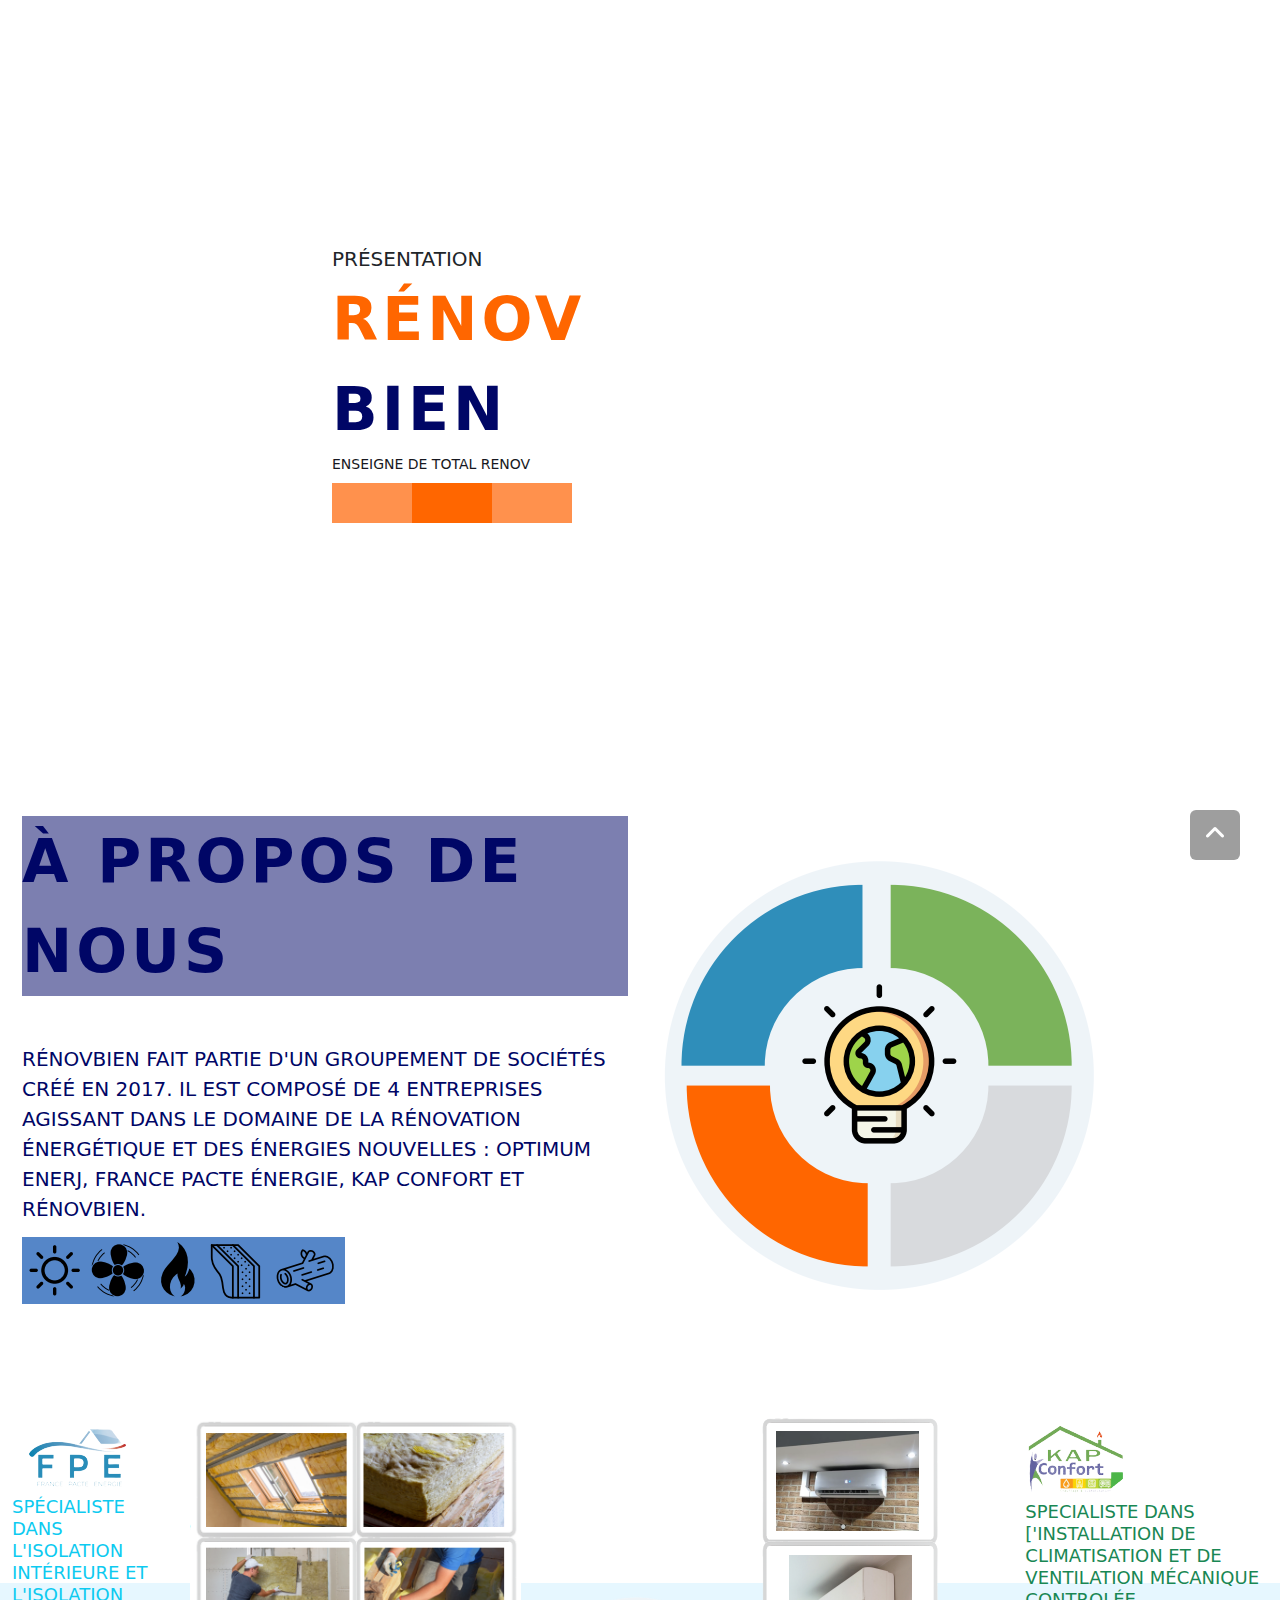
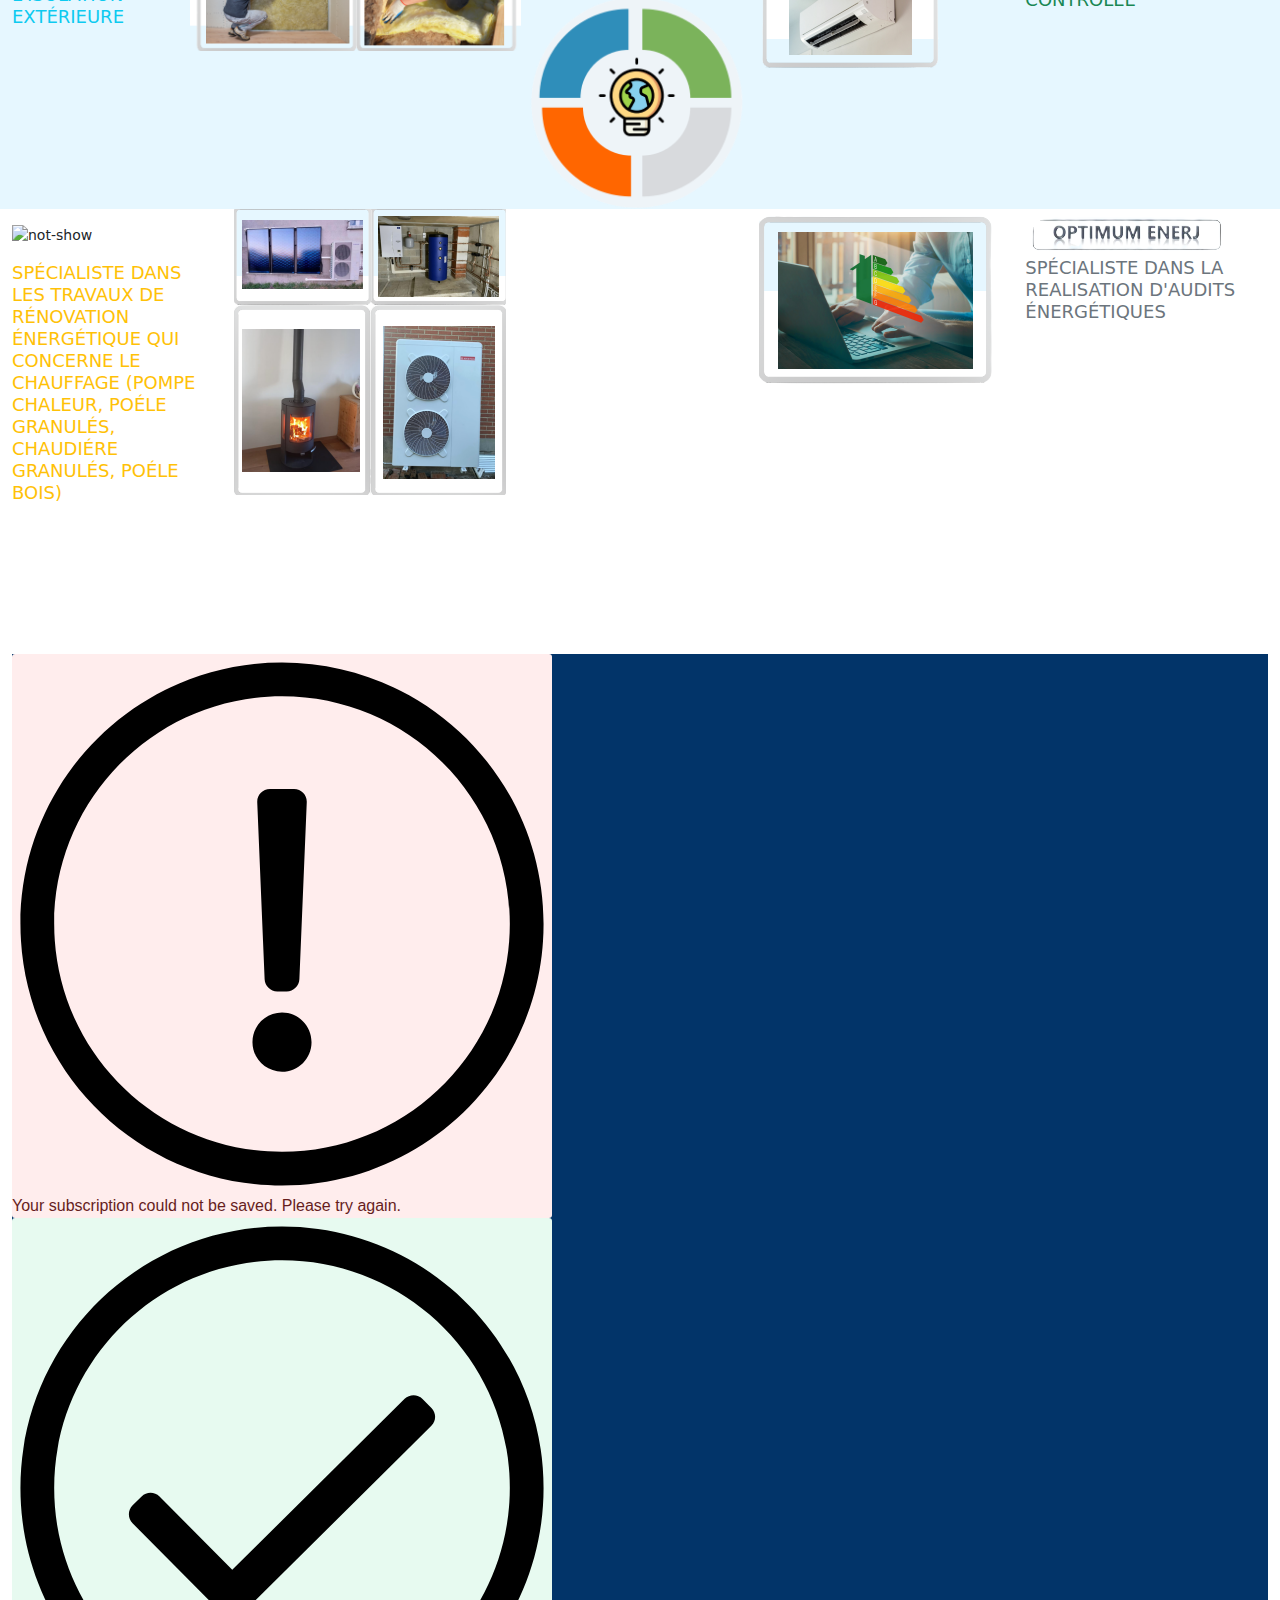
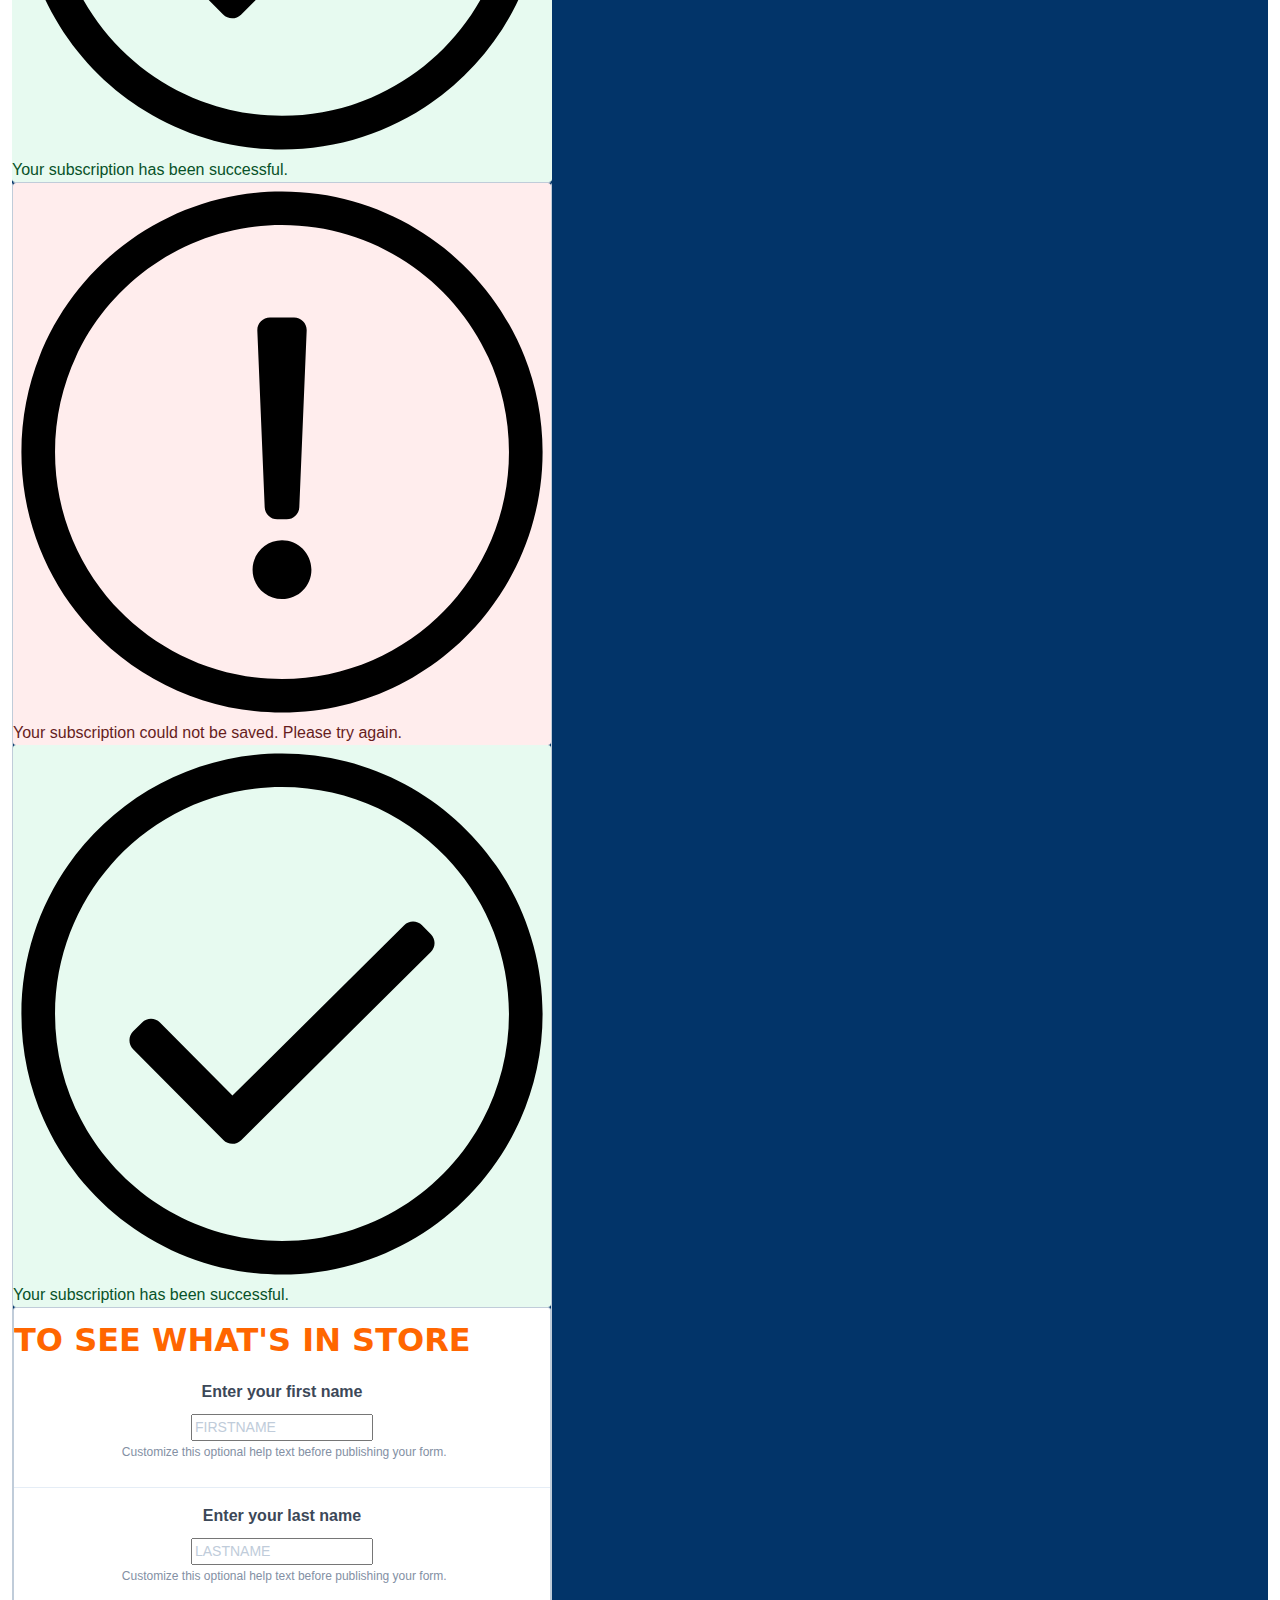
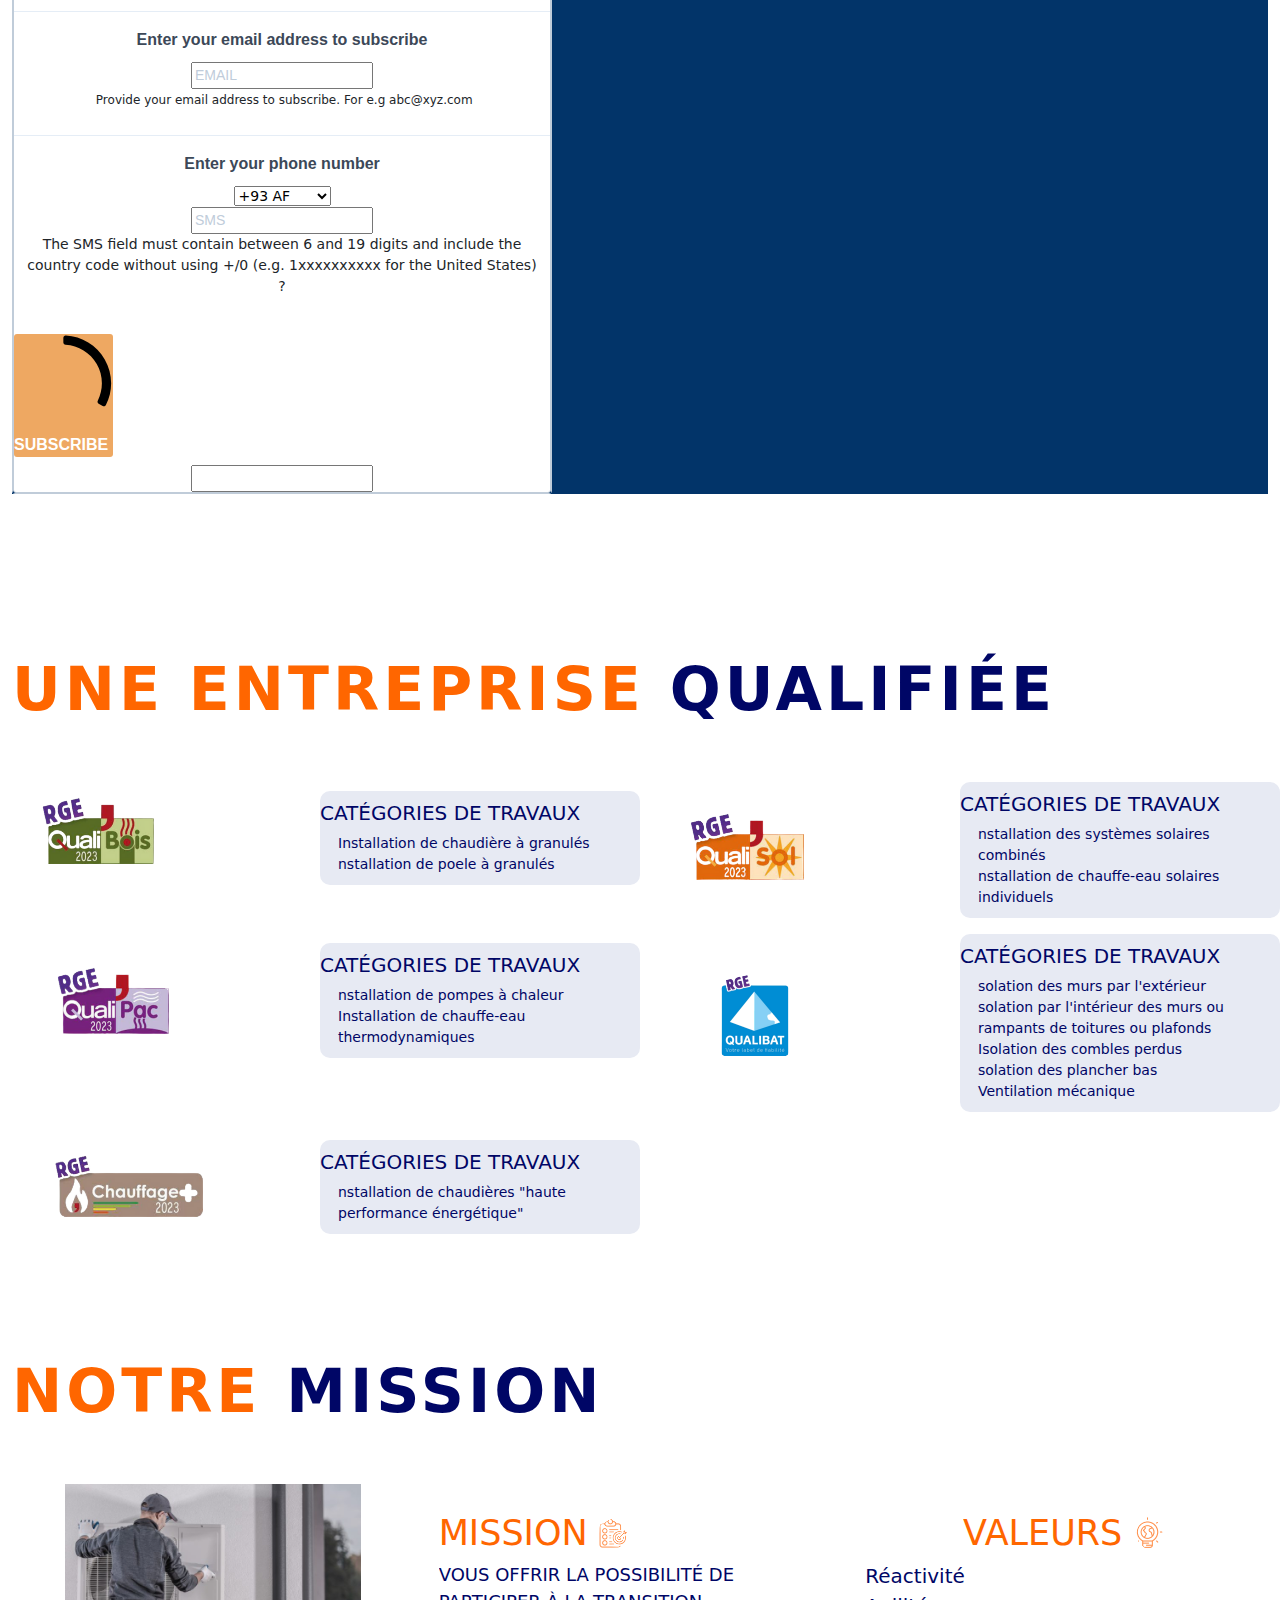
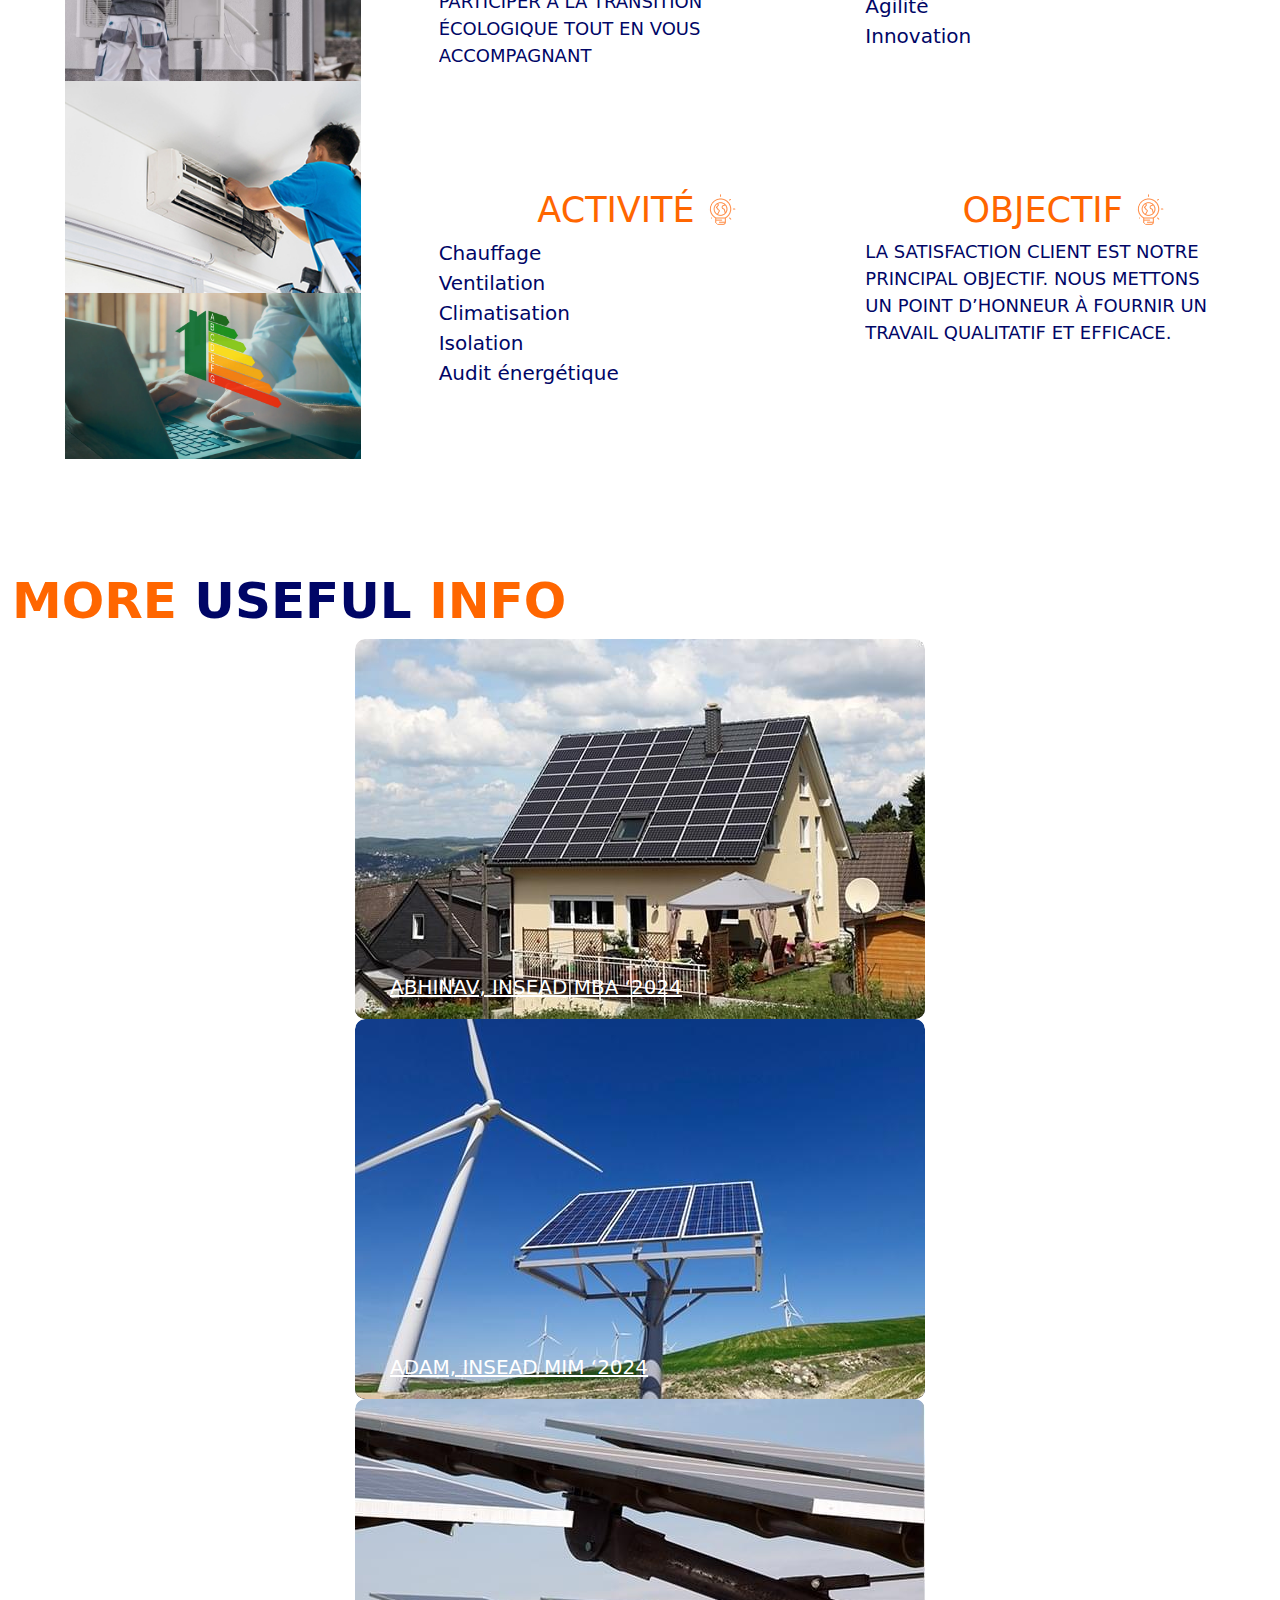
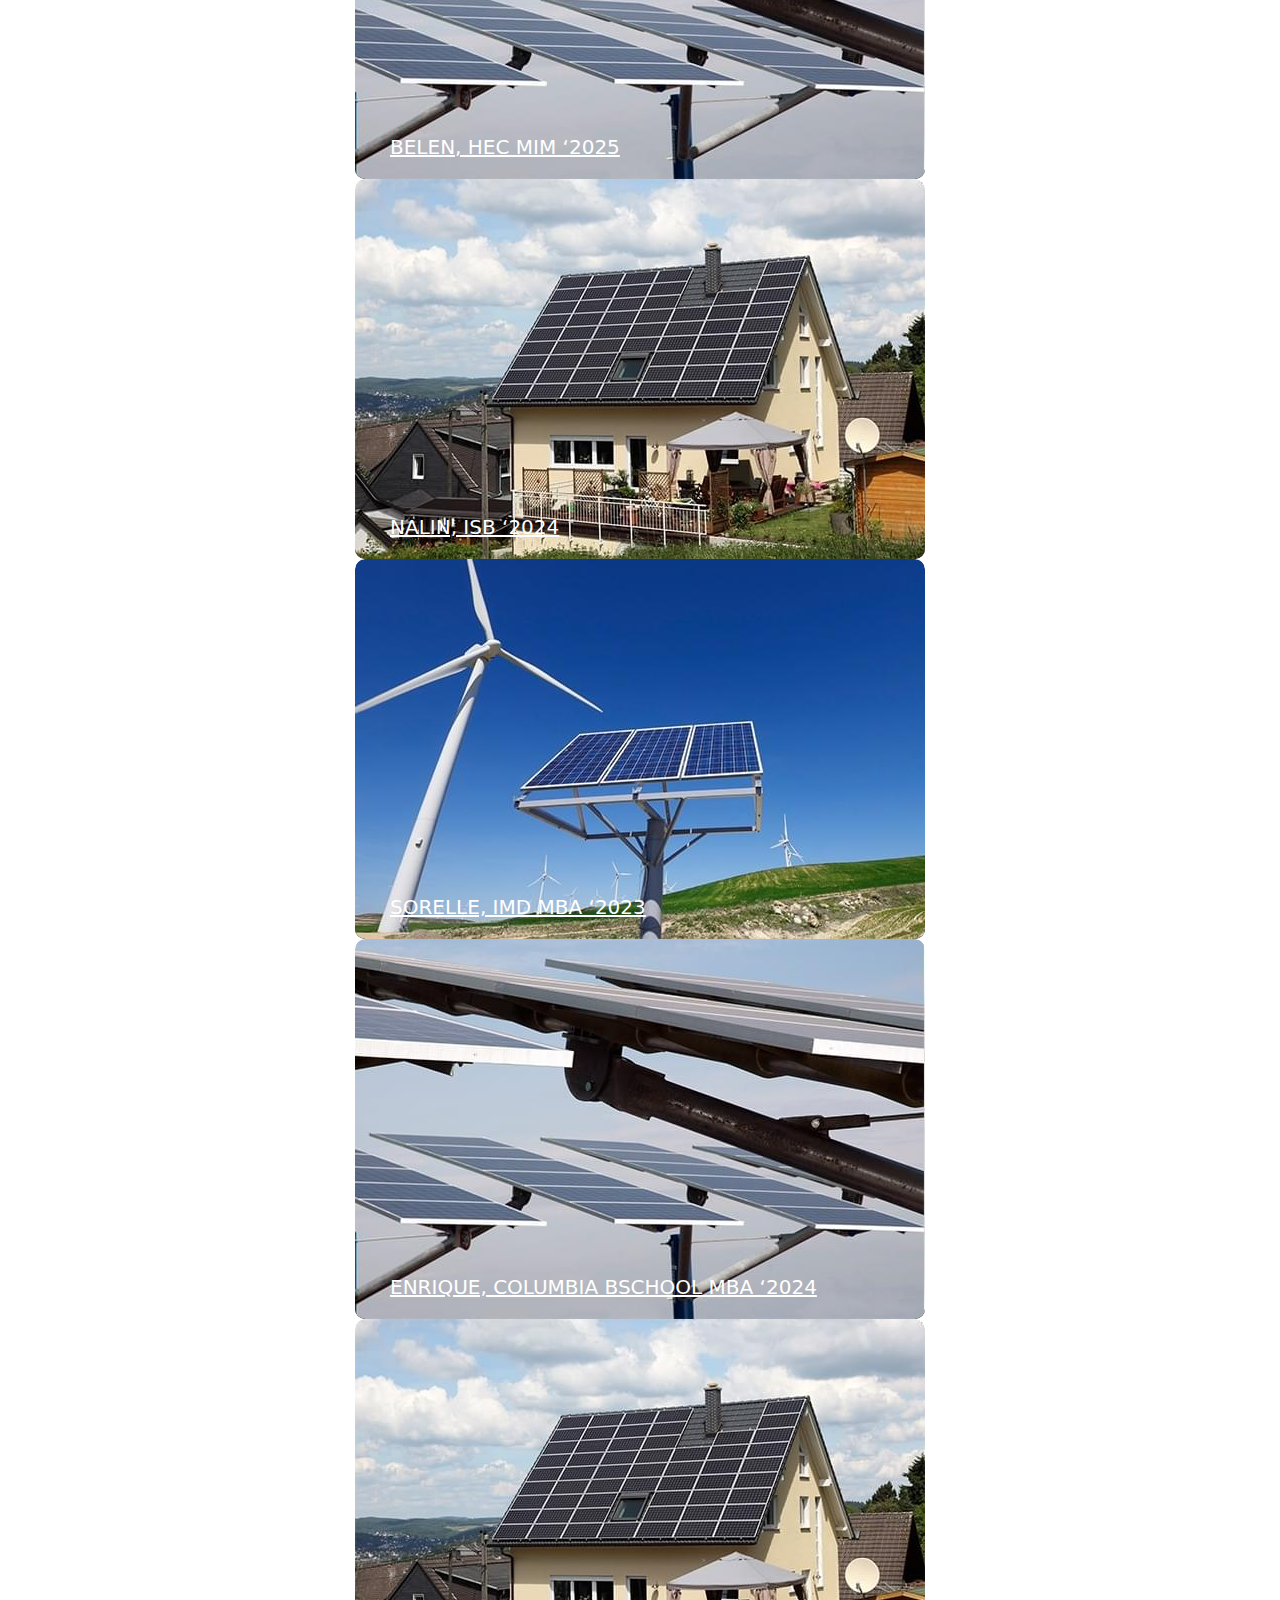
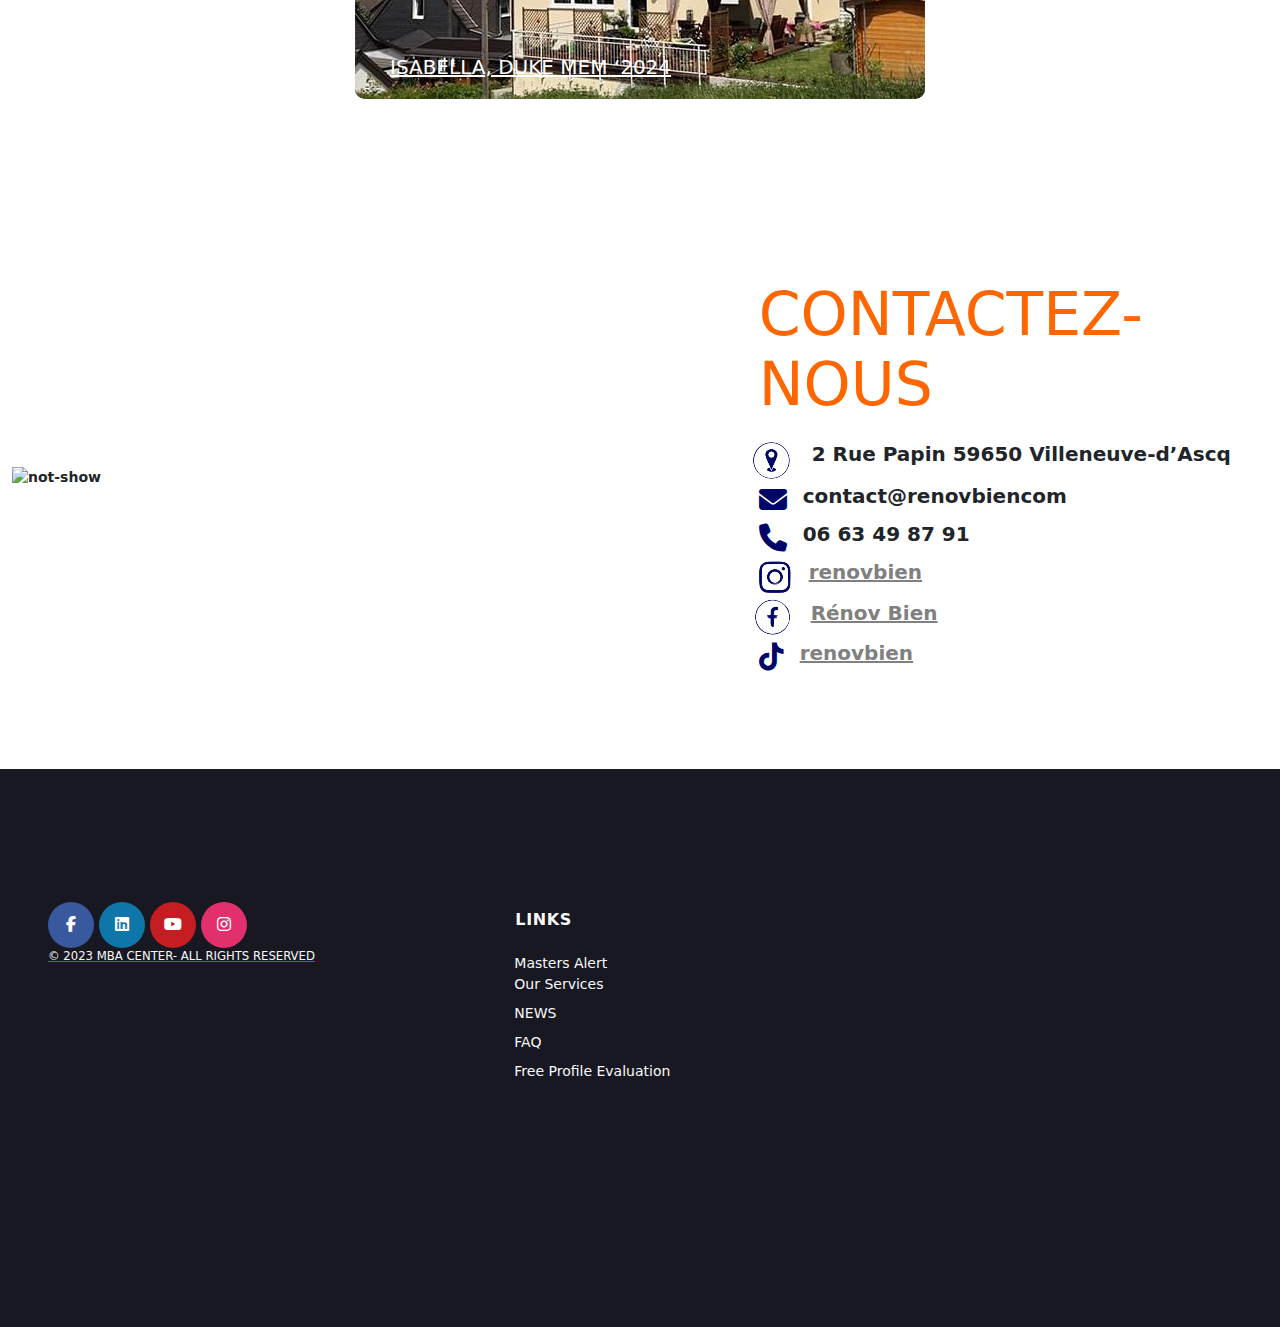
==== commit 418ccb40: "add image-folder" ====
--- a/index.html
+++ b/index.html
@@ -703,7 +703,7 @@
                     <!-- RenocBien-row -->
                     <div class="row">
                         <div class="col-sm-5 col-12 text-start order-sm-1 order-2 mb-lg-0 mb-4">
-                            <img class="img-fluid" src="assets/images/RenocBien/RenocBien-icon.png" alt="not-show">
+                            <img style="width: 185px;" class="img-fluid mb-3 mt-3" src="assets/images/webside-logo/logo.png" alt="not-show">
                             <p class="text-warning font-18px">
                                 Spécialiste dans les
                                 travaux de rénovation
@@ -1302,7 +1302,7 @@
                 <div class="col-lg-6 col-12">
                     <div class="row align-items-center mb-3">
                         <div class="col-sm-6 col-4 text-start">
-                            <img class="img-fluid" src="assets/images/qualifiée/first.png" alt="not-show">
+                            <img class="img-fluid" src="assets/images/qualification/first.png" alt="not-show">
                         </div>
                         <div class="col-sm-6 col-8 content">
                             <h5 class=" font-20px blue">Catégories de travaux</h5>
@@ -1319,7 +1319,7 @@
                 <div class="col-lg-6 col-12 ">
                     <div class="row align-items-center  mb-3">
                         <div class="col-sm-6 col-4 text-start">
-                            <img class="img-fluid" src="assets/images/qualifiée/second.png" alt="not-show">
+                            <img class="img-fluid" src="assets/images/qualification/second.png" alt="not-show">
                         </div>
                         <div class="col-sm-6 col-8 content">
                             <h5 class=" font-20px blue">Catégories de travaux</h5>
@@ -1339,7 +1339,7 @@
                 <div class="col-lg-6 col-12 ">
                     <div class="row align-items-center mb-3">
                         <div class="col-sm-6 col-4 text-start">
-                            <img class="img-fluid" src="assets/images/qualifiée/three.png" alt="not-show">
+                            <img class="img-fluid" src="assets/images/qualification/three.png" alt="not-show">
                         </div>
                         <div class="col-sm-6 col-8 content">
                             <h5 class=" font-20px blue">Catégories de travaux</h5>
@@ -1357,7 +1357,7 @@
                 <div class="col-lg-6 col-12 ">
                     <div class="row align-items-center mb-3 ">
                         <div class="col-sm-6 col-4 text-start">
-                            <img class="img-fluid" src="assets/images/qualifiée/four.png" alt="not-show">
+                            <img class="img-fluid" src="assets/images/qualification/four.png" alt="not-show">
                         </div>
                         <div class="col-sm-6 col-8 content">
                             <h5 class=" font-20px blue">Catégories de travaux</h5>
@@ -1379,7 +1379,7 @@
                 <div class="col-lg-6 col-12">
                     <div class="row align-items-center">
                         <div class="col-sm-6 col-4 text-start">
-                            <img class="img-fluid" src="assets/images/qualifiée/five.png" alt="not-show">
+                            <img class="img-fluid" src="assets/images/qualification/five.png" alt="not-show">
                         </div>
                         <div class="col-sm-6 col-8 content">
                             <h5 class=" font-20px blue">Catégories de travaux</h5>
@@ -1425,7 +1425,7 @@
                                     <img src="assets/images/services/mission-icon.png" alt="">
 
                                 </div>
-                                <p class="blue font-18px text-start">Vous offrir la possibilité
+                                <p class="blue font-18px text-sm-start text-center">Vous offrir la possibilité
                                     de participer à la
                                     transition écologique tout
                                     en vous accompagnant</p>
@@ -1439,7 +1439,7 @@
                                 <img src="assets/images/services/Valeurs-icon.png" alt="">
 
                             </div>
-                            <ul class="blue font-20px text-start">
+                            <ul class="blue font-20px text-sm-start text-center">
                                 <li>Réactivité</li>
                                 <li>Agilité</li>
                                 <li>Innovation</li>
@@ -1455,7 +1455,7 @@
                                 <img src="assets/images/services/Valeurs-icon.png" alt="">
 
                             </div>
-                            <ul class="blue font-20px text-start ">
+                            <ul class="blue font-20px text-sm-start text-center ">
                                 <li>Chauffage</li>
                                 <li>Ventilation</li>
                                 <li>Climatisation</li>
@@ -1472,7 +1472,7 @@
                                 <img src="assets/images/services/Valeurs-icon.png" alt="">
 
                             </div>
-                            <p class="blue font-18px text-start pe-5">La satisfaction client est notre
+                            <p class="blue font-18px text-sm-start text-center pe-5">La satisfaction client est notre
                                 principal objectif. Nous
                                 mettons un point d’honneur à
                                 fournir un travail qualitatif et
@@ -2266,11 +2266,14 @@
     <section class="contact-us" id="contact">
         <div class="container">
             <div class="row align-items-center">
+                <div class="col-12 d-sm-none d-block text-center">
+                    <h1 class="orange pb-3 ">CONTACTEZ-NOUS</h1>
+                </div>
                 <div class="col-lg-7 col-12">
                     <img class="img-fluid" src="assets/images/contact-us/contact-us.jpg" alt="not-show">
                 </div>
                 <div class="col-lg-5 col-12">
-                    <h1 class="orange pb-3">CONTACTEZ-NOUS</h1>
+                    <h1 class="orange pb-3 d-sm-block d-none">CONTACTEZ-NOUS</h1>
                     <ul>
                         <div class="d-flex align-items-center">
                             <img style="margin-left: -8px;" class="img-fluid"
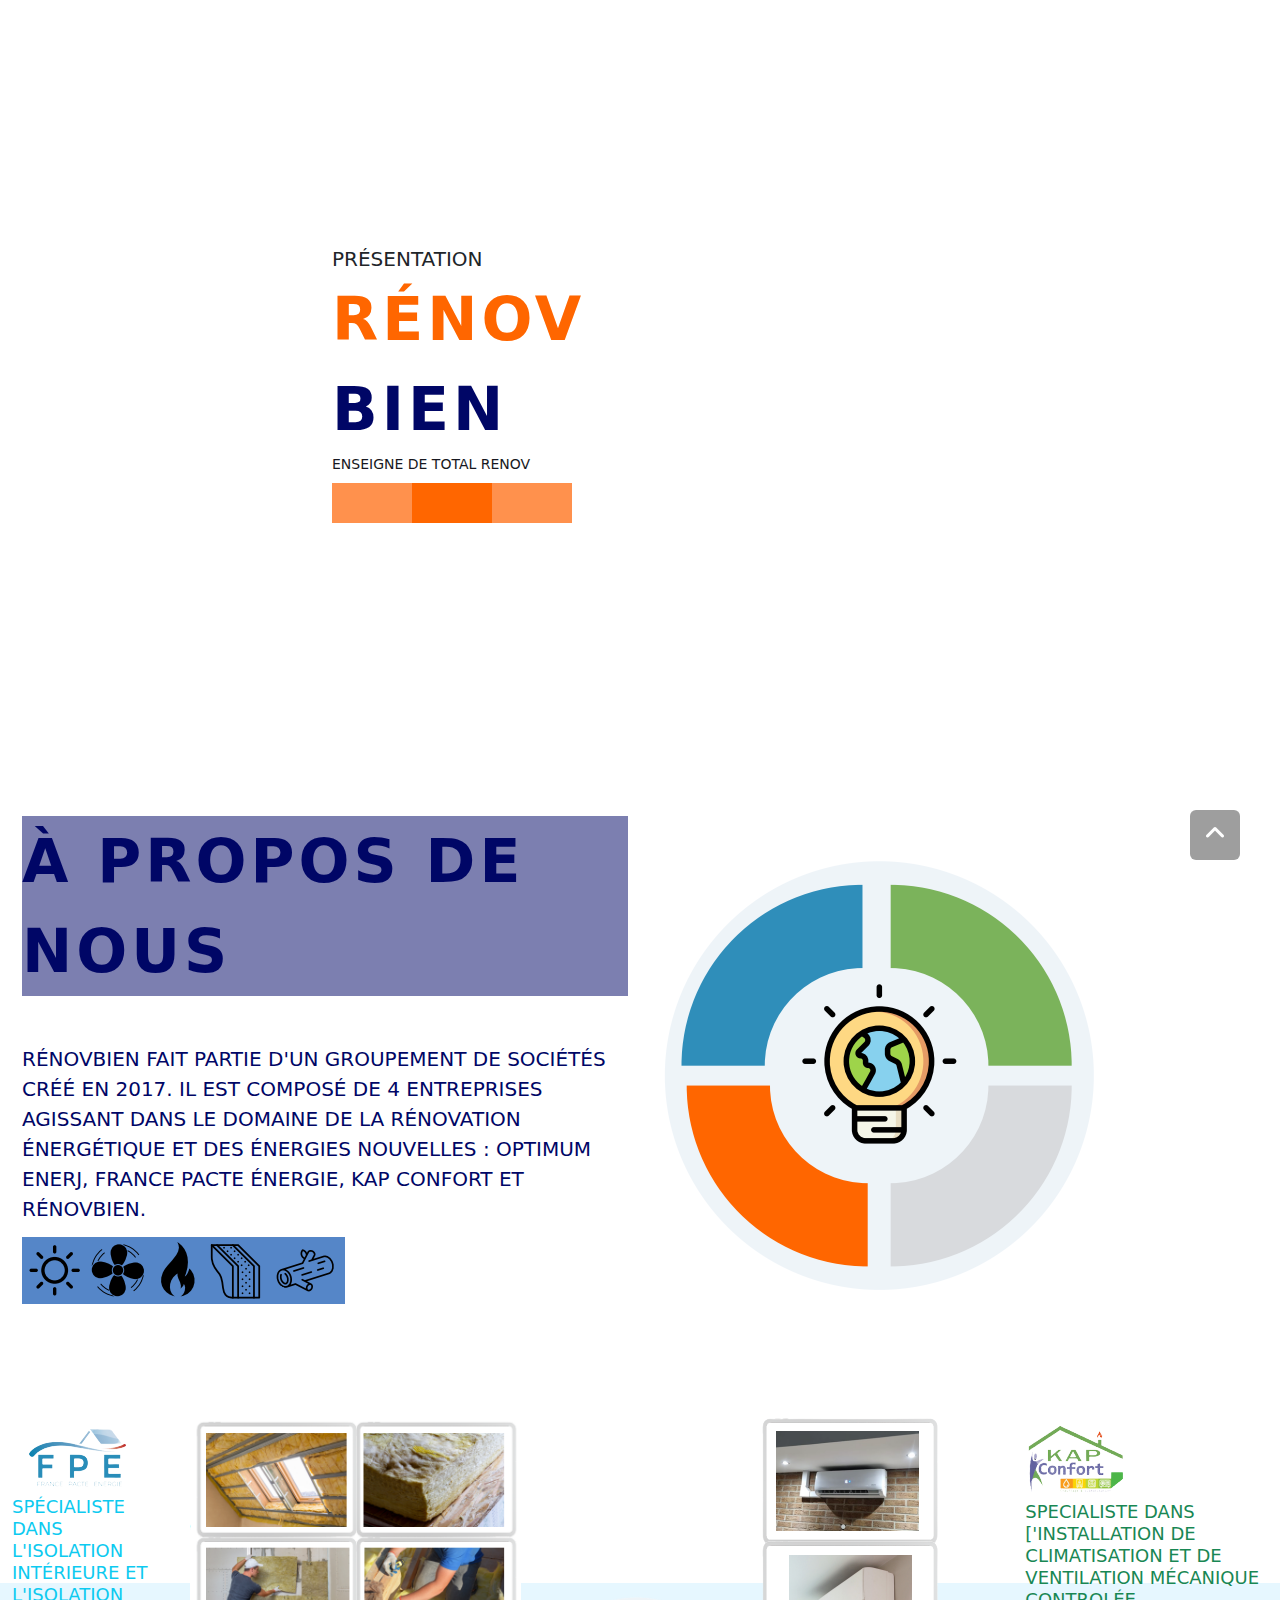
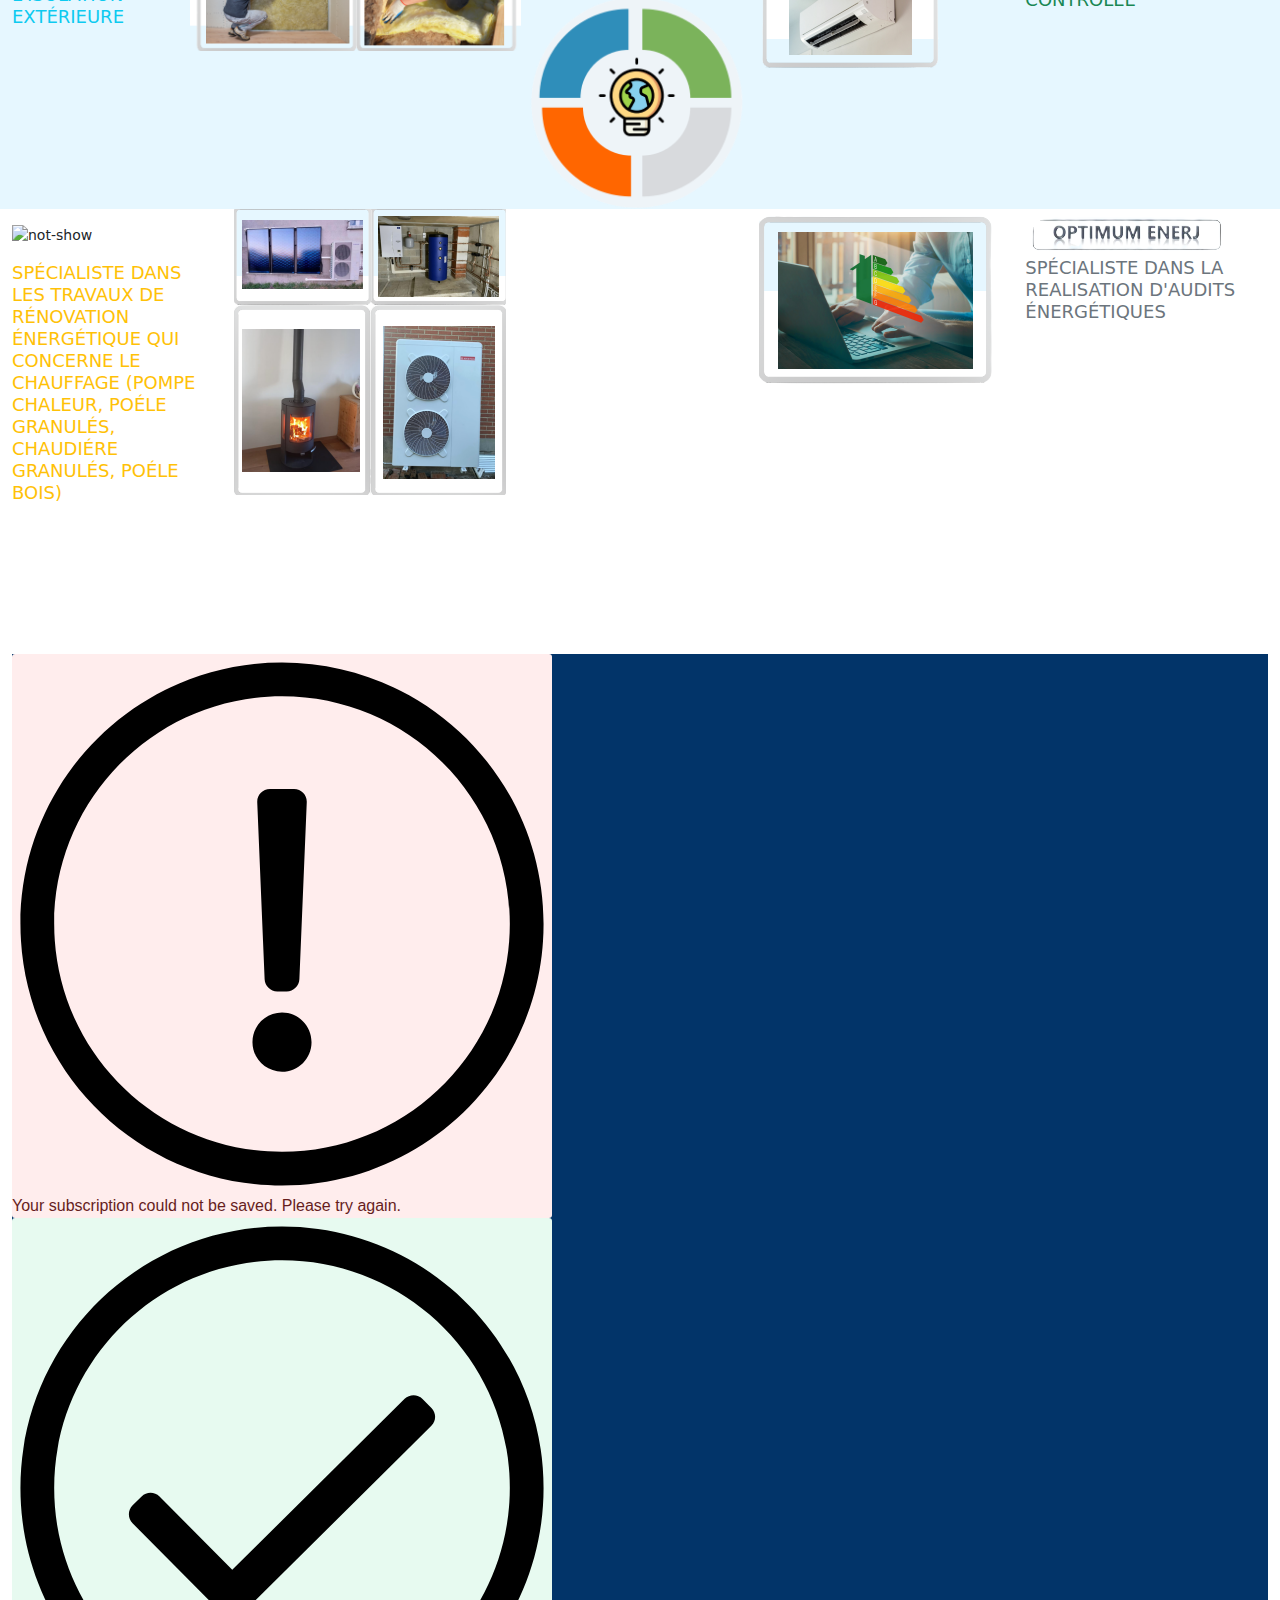
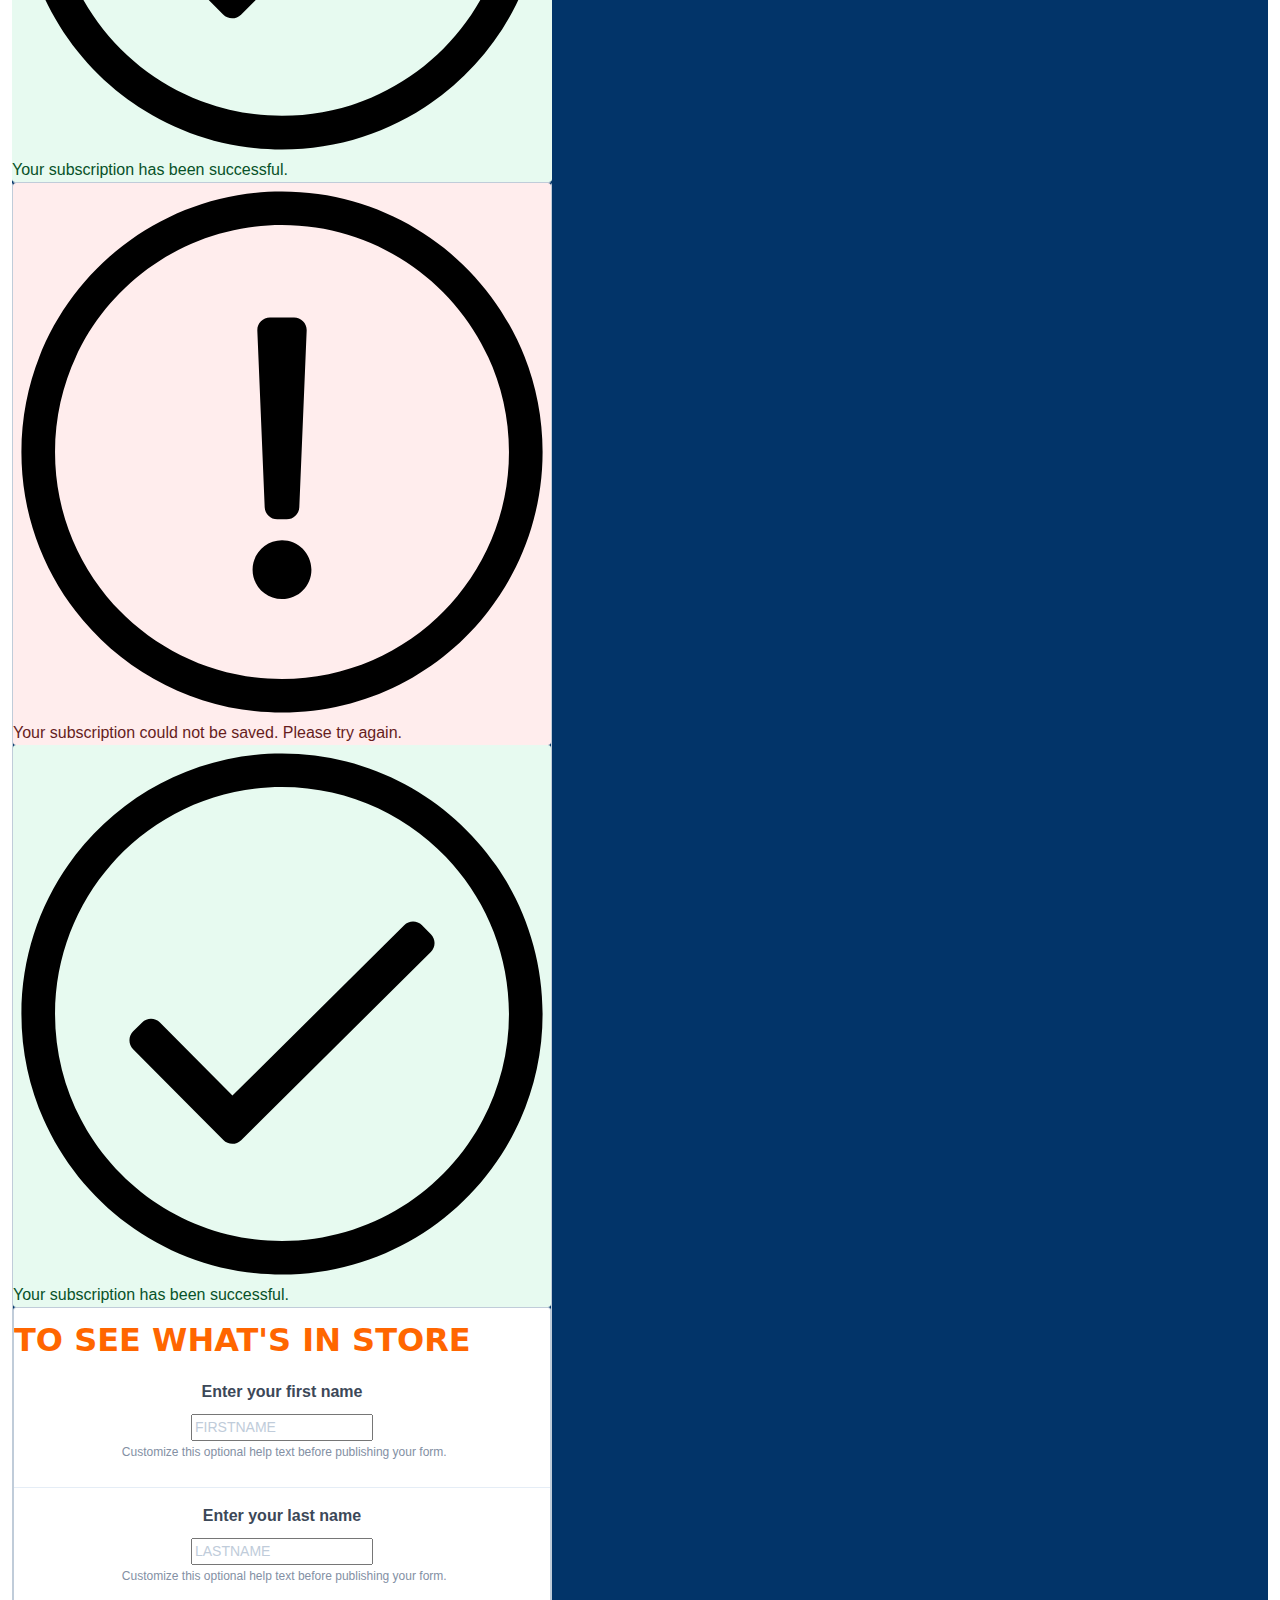
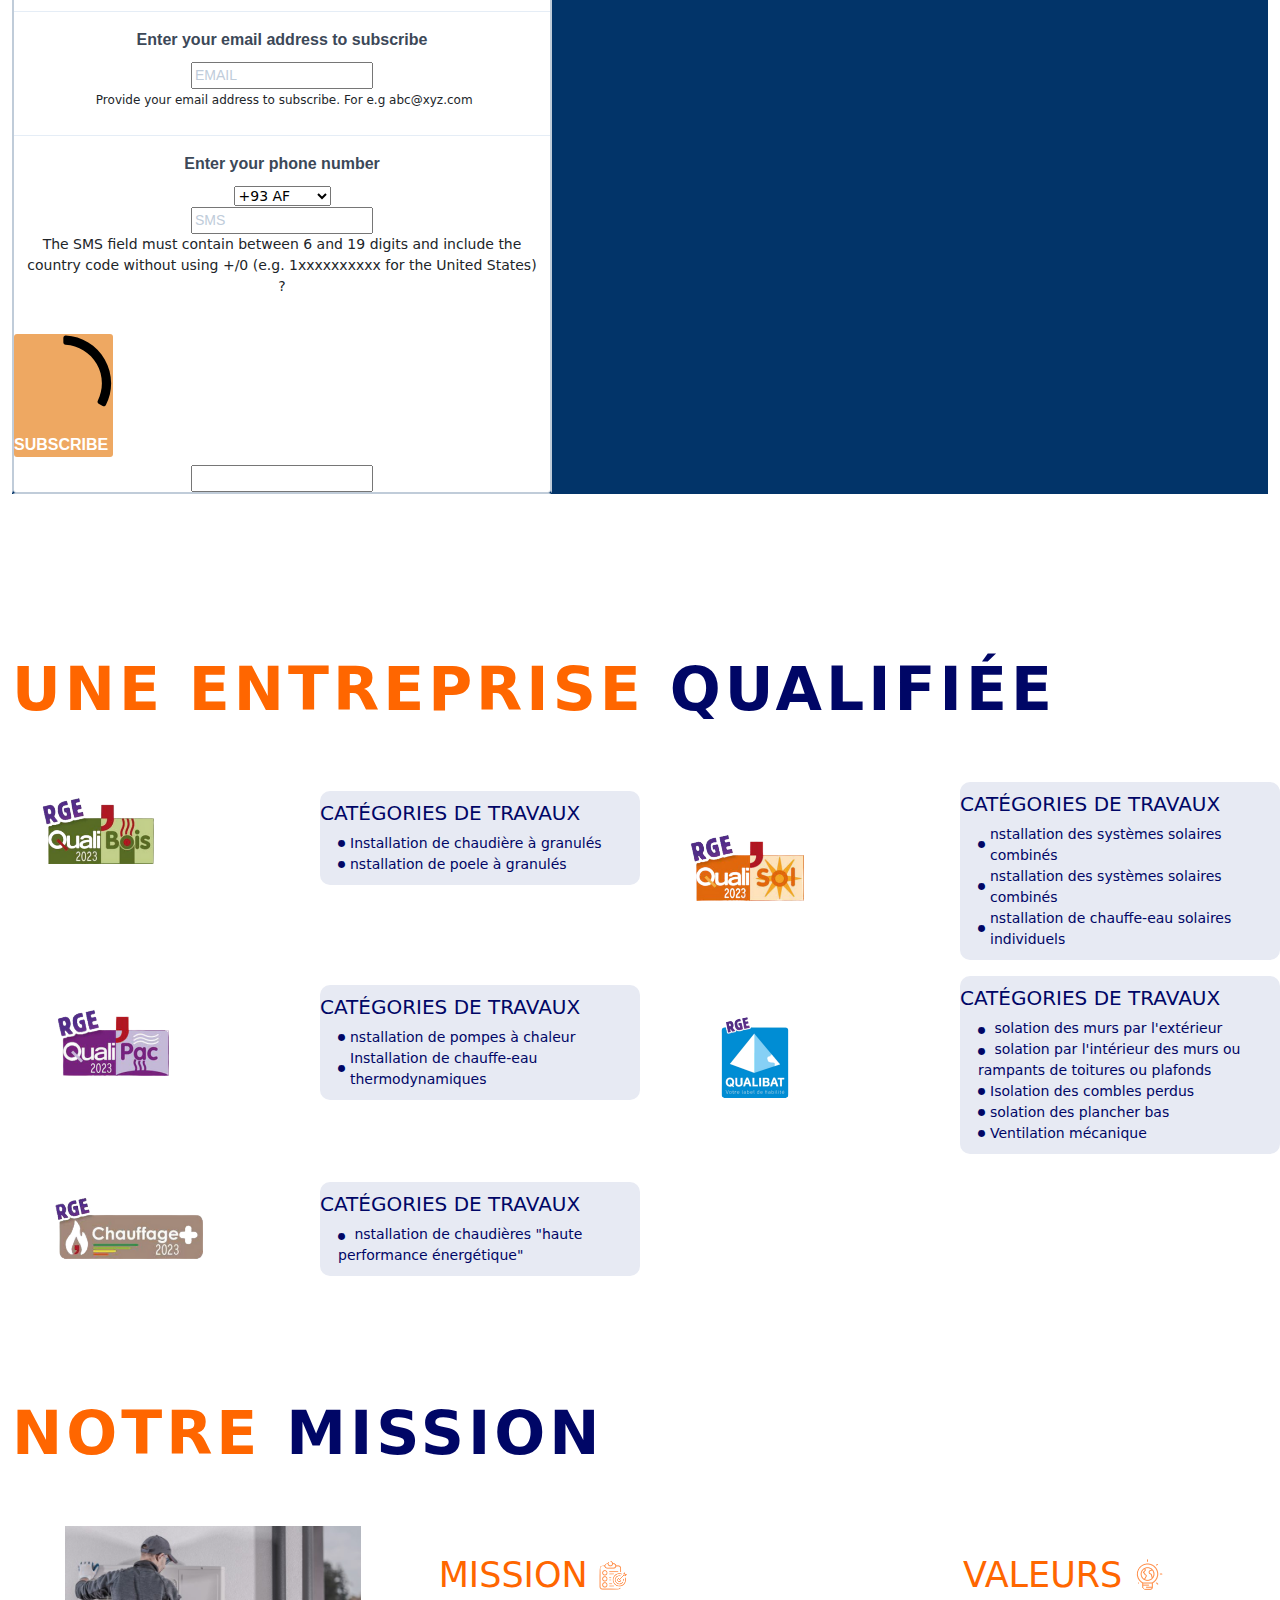
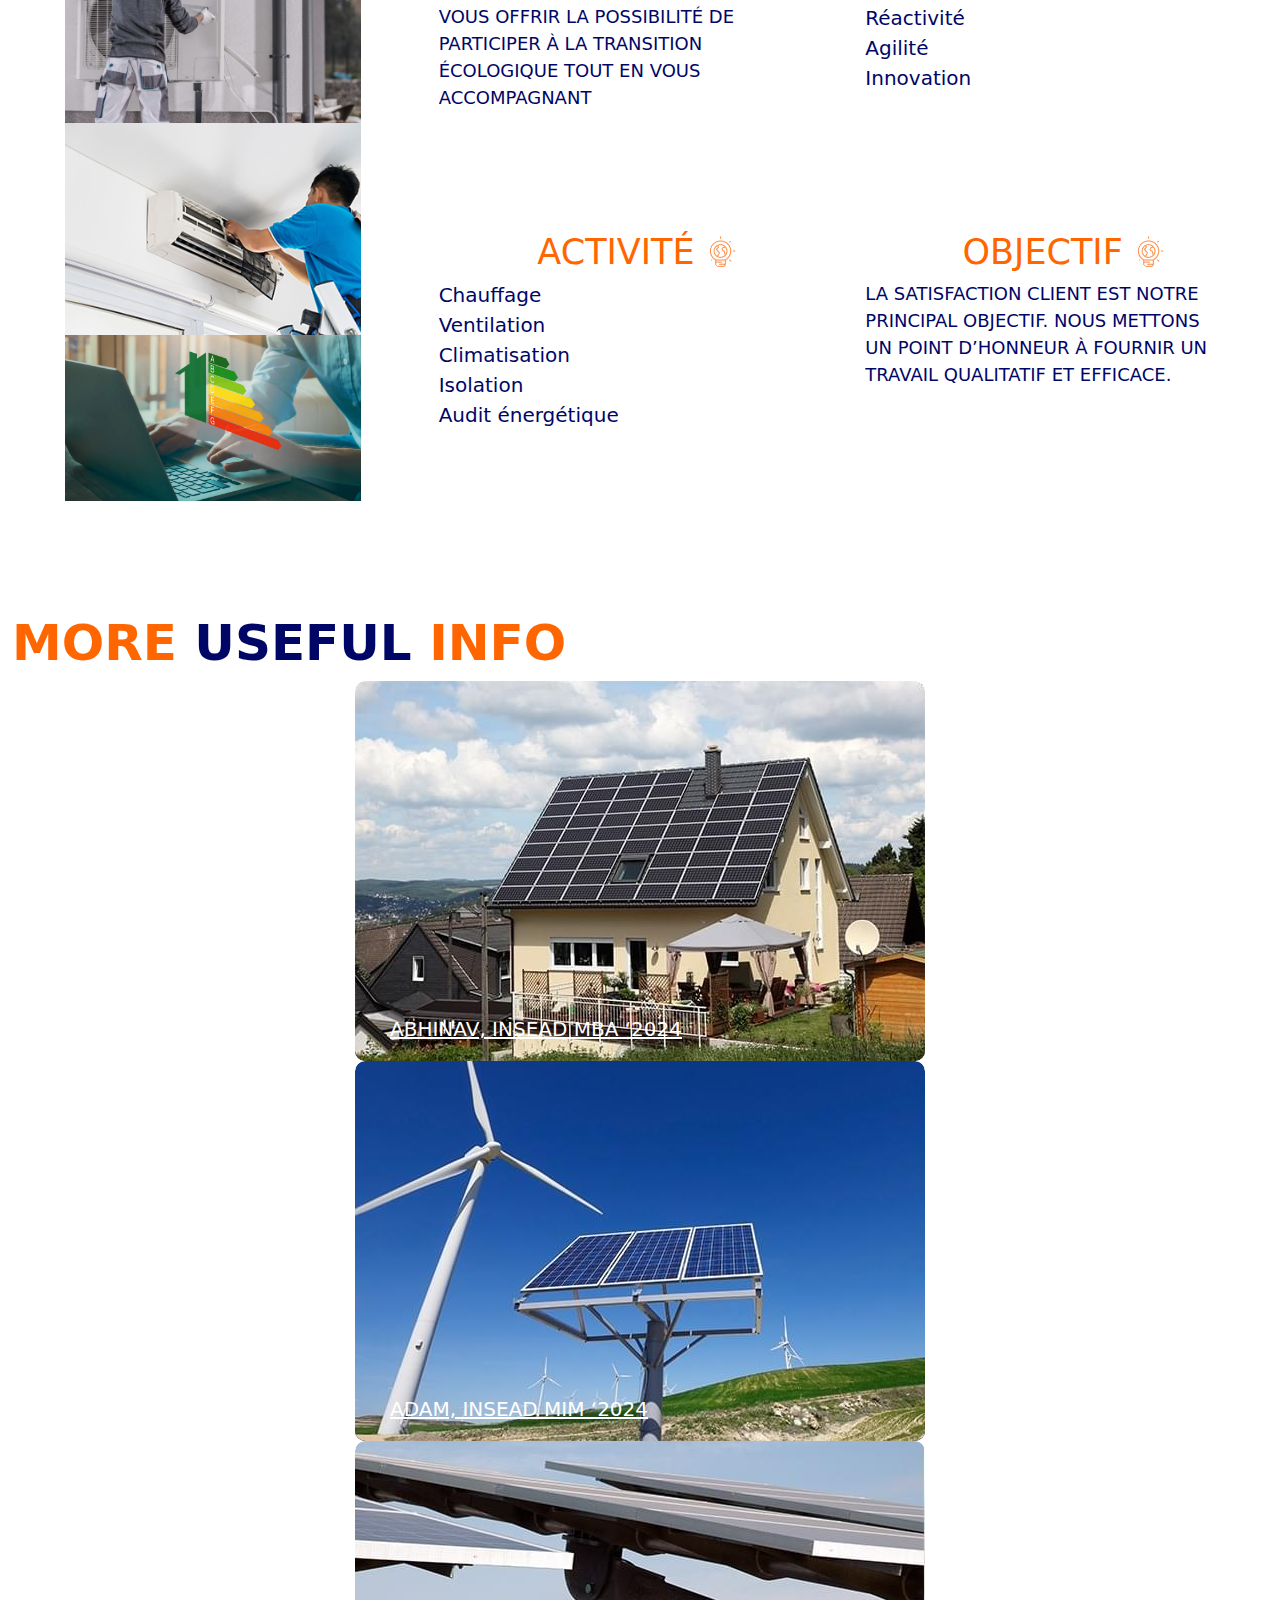
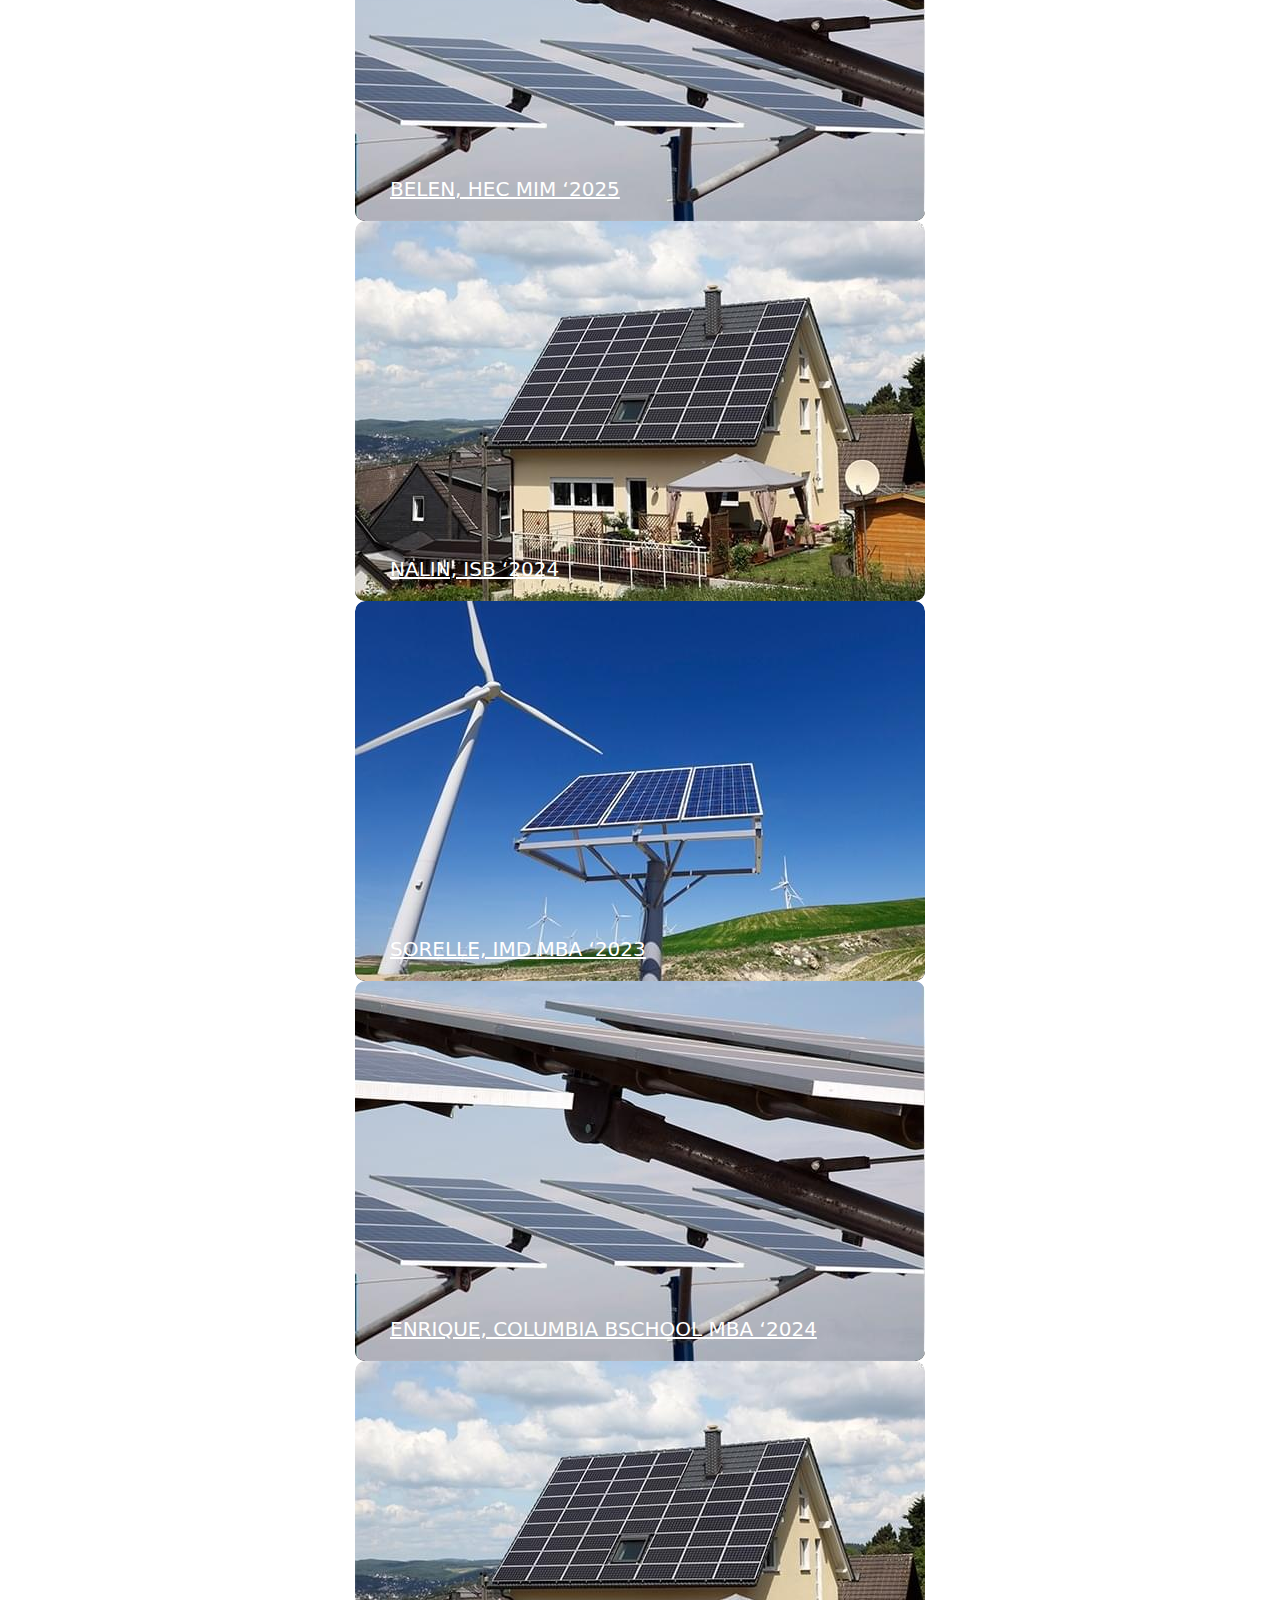
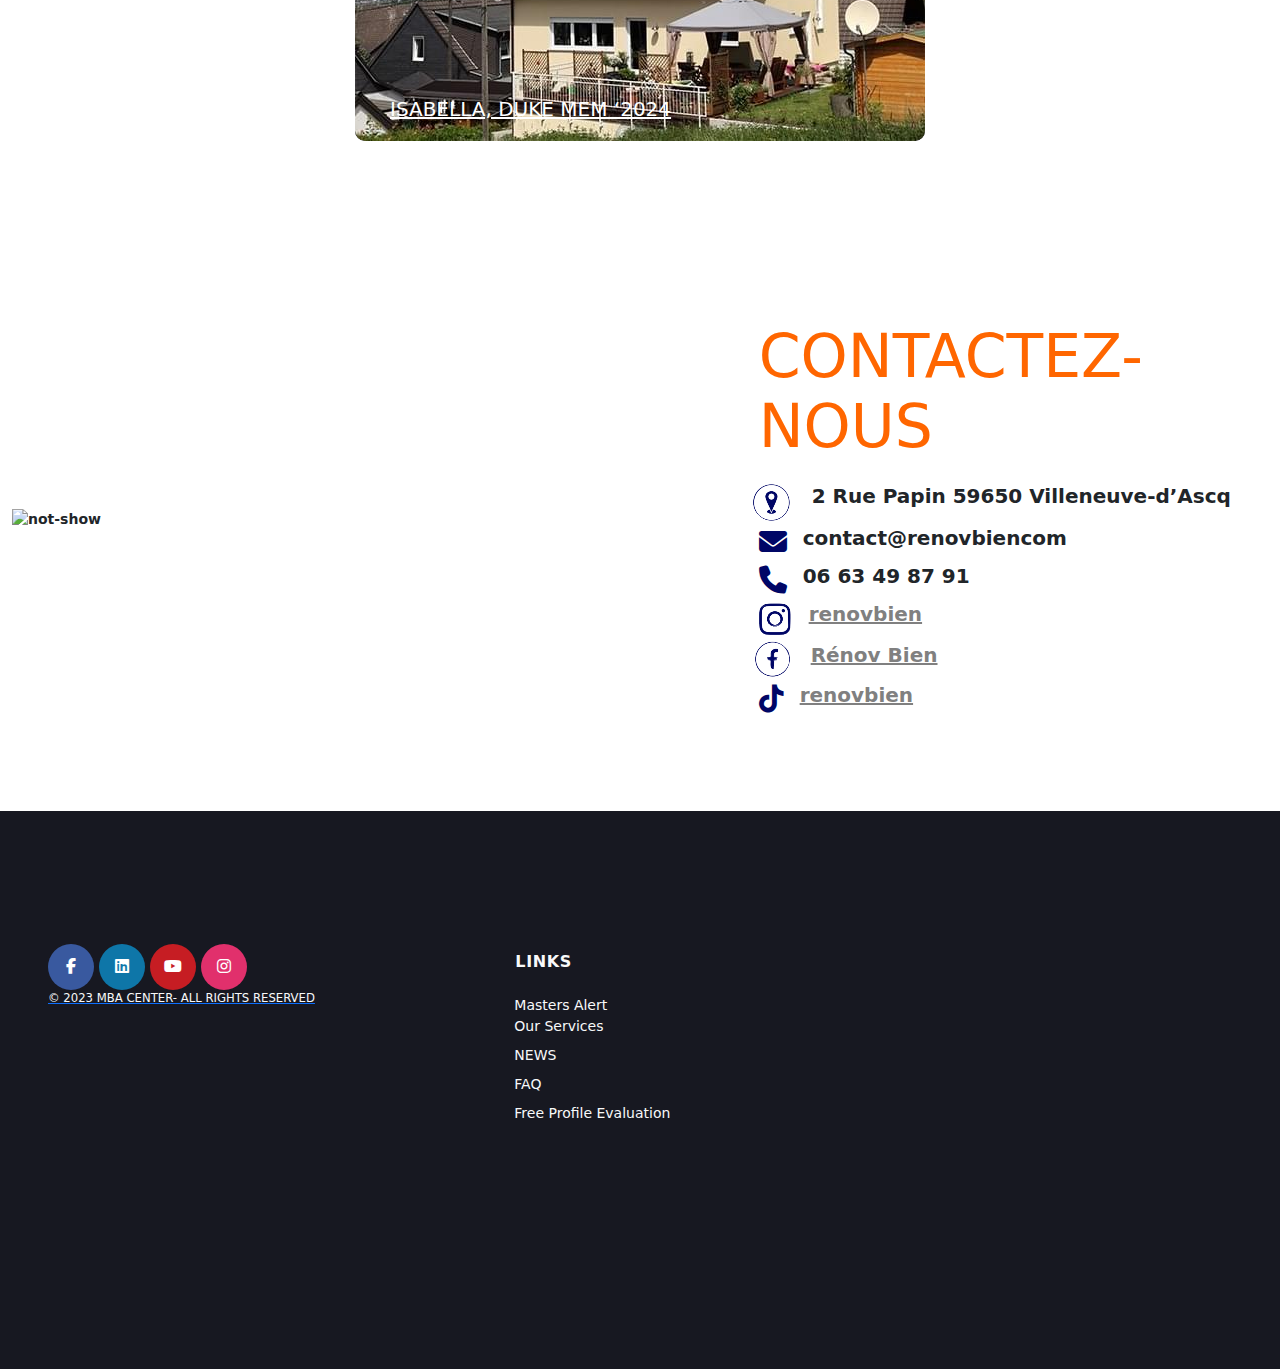
==== commit 8a3116f0: "add dot" ====
--- a/index.html
+++ b/index.html
@@ -1306,9 +1306,11 @@
                         </div>
                         <div class="col-sm-6 col-8 content">
                             <h5 class=" font-20px blue">Catégories de travaux</h5>
-                            <ul class="text-start blue font-12px mt-2">
-                                <li>Installation de chaudière à granulés</li>
-                                <li>nstallation de poele à granulés</li>
+                            <ul class="text-start blue font-12px mt-2" style="list-style-type: dotted;">
+                                <div class="d-flex align-items-center">  <i class="fa fa-circle" style="font-size: 7px;padding-right: 5px;" aria-hidden="true"></i> <li> Installation de chaudière à granulés</li> </div>
+                                <div class="d-flex align-items-center">  <i class="fa fa-circle" style="font-size: 7px;padding-right: 5px;" aria-hidden="true"></i> <li>nstallation de poele à granulés</li> </div>
+
+                                
                             </ul>
 
                         </div>
@@ -1324,11 +1326,14 @@
                         <div class="col-sm-6 col-8 content">
                             <h5 class=" font-20px blue">Catégories de travaux</h5>
                             <ul class="text-start blue font-12px mt-2">
-                                <li>nstallation des systèmes solaires
-                                    combinés
-                                </li>
-                                <li>nstallation de chauffe-eau solaires
-                                    individuels</li>
+                               
+                                <div class="d-flex align-items-center">  <i class="fa fa-circle" style="font-size: 7px;padding-right: 5px;" aria-hidden="true"></i> <li> nstallation des systèmes solaires
+                                    combinés</li> </div>
+                                     <div class="d-flex align-items-center">  <i class="fa fa-circle" style="font-size: 7px;padding-right: 5px;" aria-hidden="true"></i> <li> nstallation des systèmes solaires
+                                    combinés</li> </div>
+
+                                 <div class="d-flex align-items-center">  <i class="fa fa-circle" style="font-size: 7px;padding-right: 5px;" aria-hidden="true"></i> <li>nstallation de chauffe-eau solaires
+                                    individuels</li></div>
                             </ul>
 
                         </div>
@@ -1344,9 +1349,9 @@
                         <div class="col-sm-6 col-8 content">
                             <h5 class=" font-20px blue">Catégories de travaux</h5>
                             <ul class="text-start blue font-12px mt-2">
-                                <li>nstallation de pompes à chaleur</li>
-                                <li>Installation de chauffe-eau
-                                    thermodynamiques</li>
+                                 <div class="d-flex align-items-center">  <i class="fa fa-circle" style="font-size: 7px;padding-right: 5px;" aria-hidden="true"></i> <li>nstallation de pompes à chaleur</li></div>
+                                 <div class="d-flex align-items-center">  <i class="fa fa-circle" style="font-size: 7px;padding-right: 5px;" aria-hidden="true"></i> <li>Installation de chauffe-eau
+                                    thermodynamiques</li></div>
                             </ul>
 
                         </div>
@@ -1362,13 +1367,13 @@
                         <div class="col-sm-6 col-8 content">
                             <h5 class=" font-20px blue">Catégories de travaux</h5>
                             <ul class="text-start blue font-12px mt-2">
-                                <li>solation des murs par l'extérieur</li>
-                                <li>solation par l'intérieur des murs ou
-                                    rampants de toitures ou plafonds</li>
-                                <li>Isolation des combles perdus
-                                </li>
-                                <li>solation des plancher bas</li>
-                                <li>Ventilation mécanique</li>
+                               <li> <span> <i class="fa fa-circle" style="font-size: 7px;padding-right: 5px;" aria-hidden="true"></i> </span> solation des murs par l'extérieur</li>
+                              <li> <span>  <i class="fa fa-circle" style="font-size: 7px;padding-right: 5px;" aria-hidden="true"></i></span> solation par l'intérieur des murs ou
+                                rampants de toitures ou plafonds</li>
+                                 <div class="d-flex align-items-center">  <i class="fa fa-circle" style="font-size: 7px;padding-right: 5px;" aria-hidden="true"></i> <li>Isolation des combles perdus
+                                </li></div>
+                                 <div class="d-flex align-items-center">  <i class="fa fa-circle" style="font-size: 7px;padding-right: 5px;" aria-hidden="true"></i> <li>solation des plancher bas</li></div>
+                                 <div class="d-flex align-items-center">  <i class="fa fa-circle" style="font-size: 7px;padding-right: 5px;" aria-hidden="true"></i> <li>Ventilation mécanique</li></div>
                             </ul>
 
                         </div>
@@ -1384,7 +1389,7 @@
                         <div class="col-sm-6 col-8 content">
                             <h5 class=" font-20px blue">Catégories de travaux</h5>
                             <ul class="text-start blue font-12px mt-2">
-                                <li>nstallation de chaudières "haute
+                                <li> <span> <i class="fa fa-circle" style="font-size: 7px;padding-right: 5px;" aria-hidden="true"></i></span> nstallation de chaudières "haute
                                     performance énergétique"</li>
 
                             </ul>
